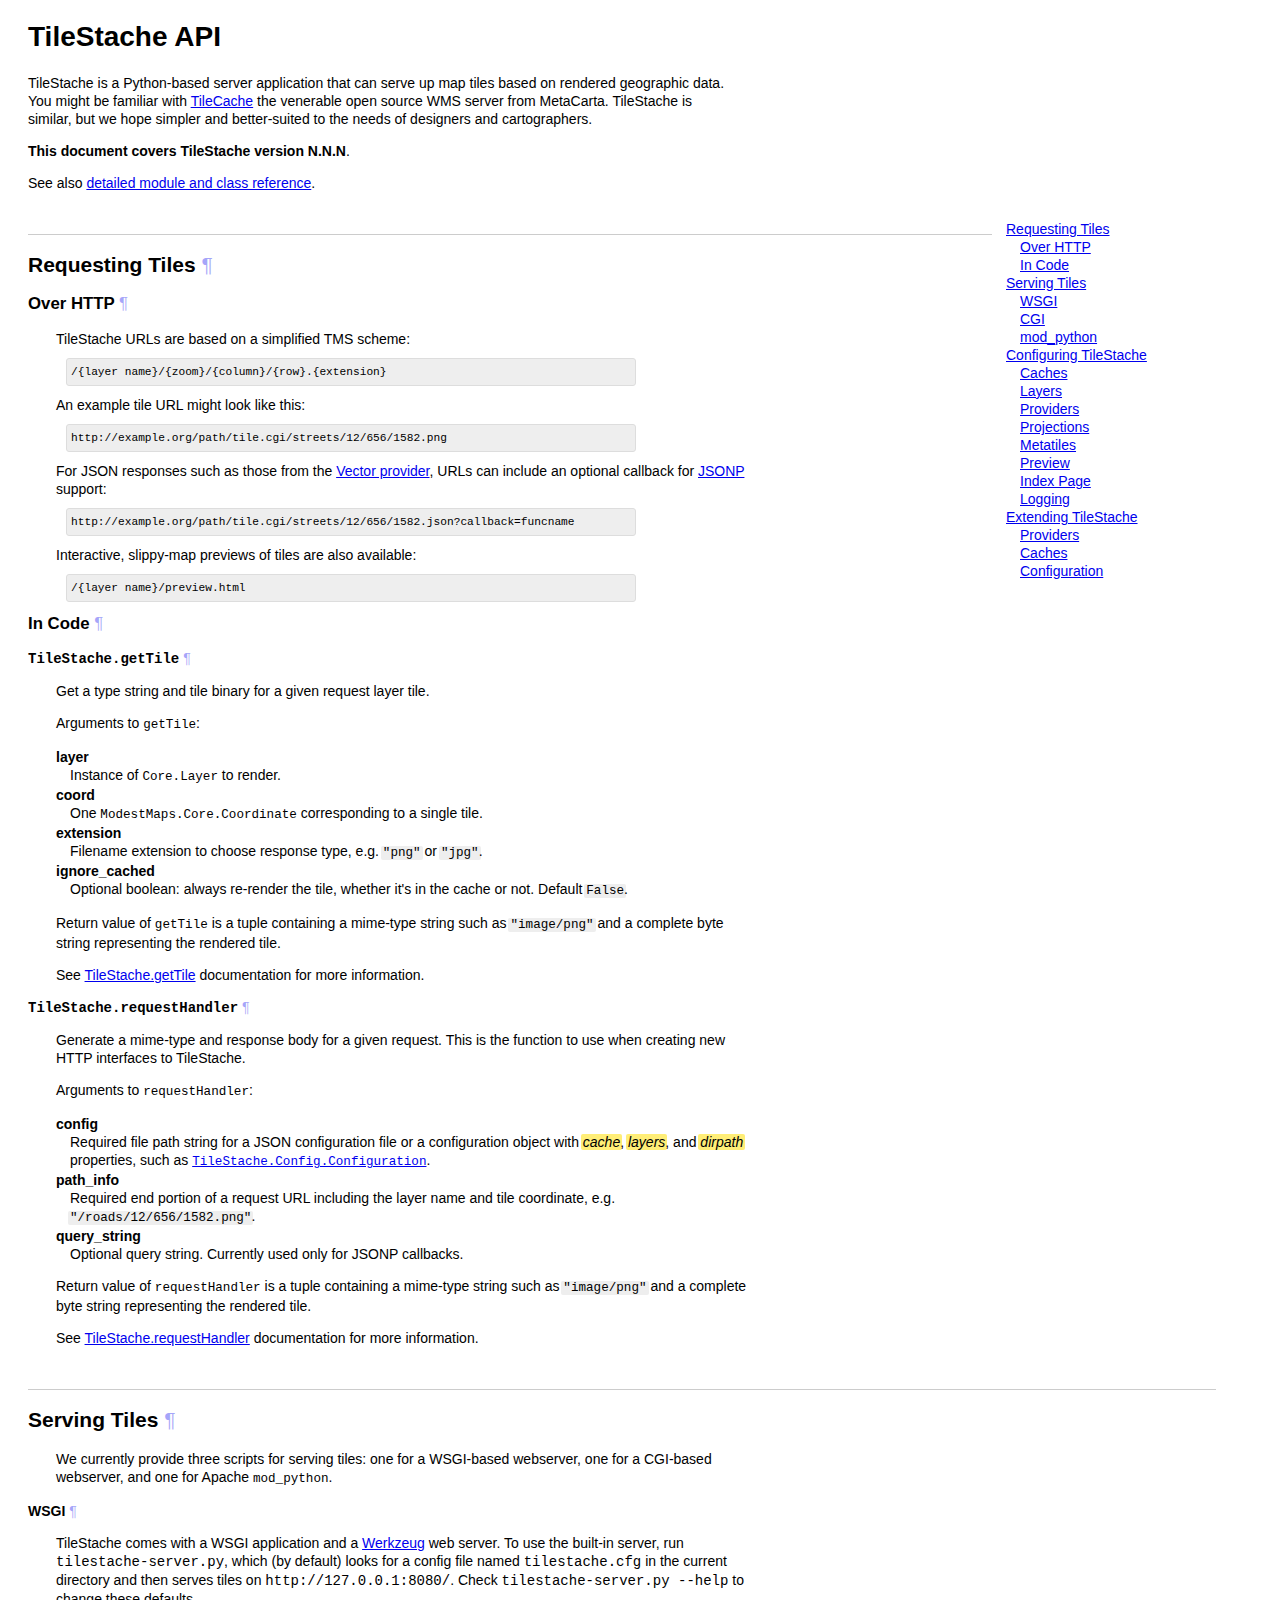
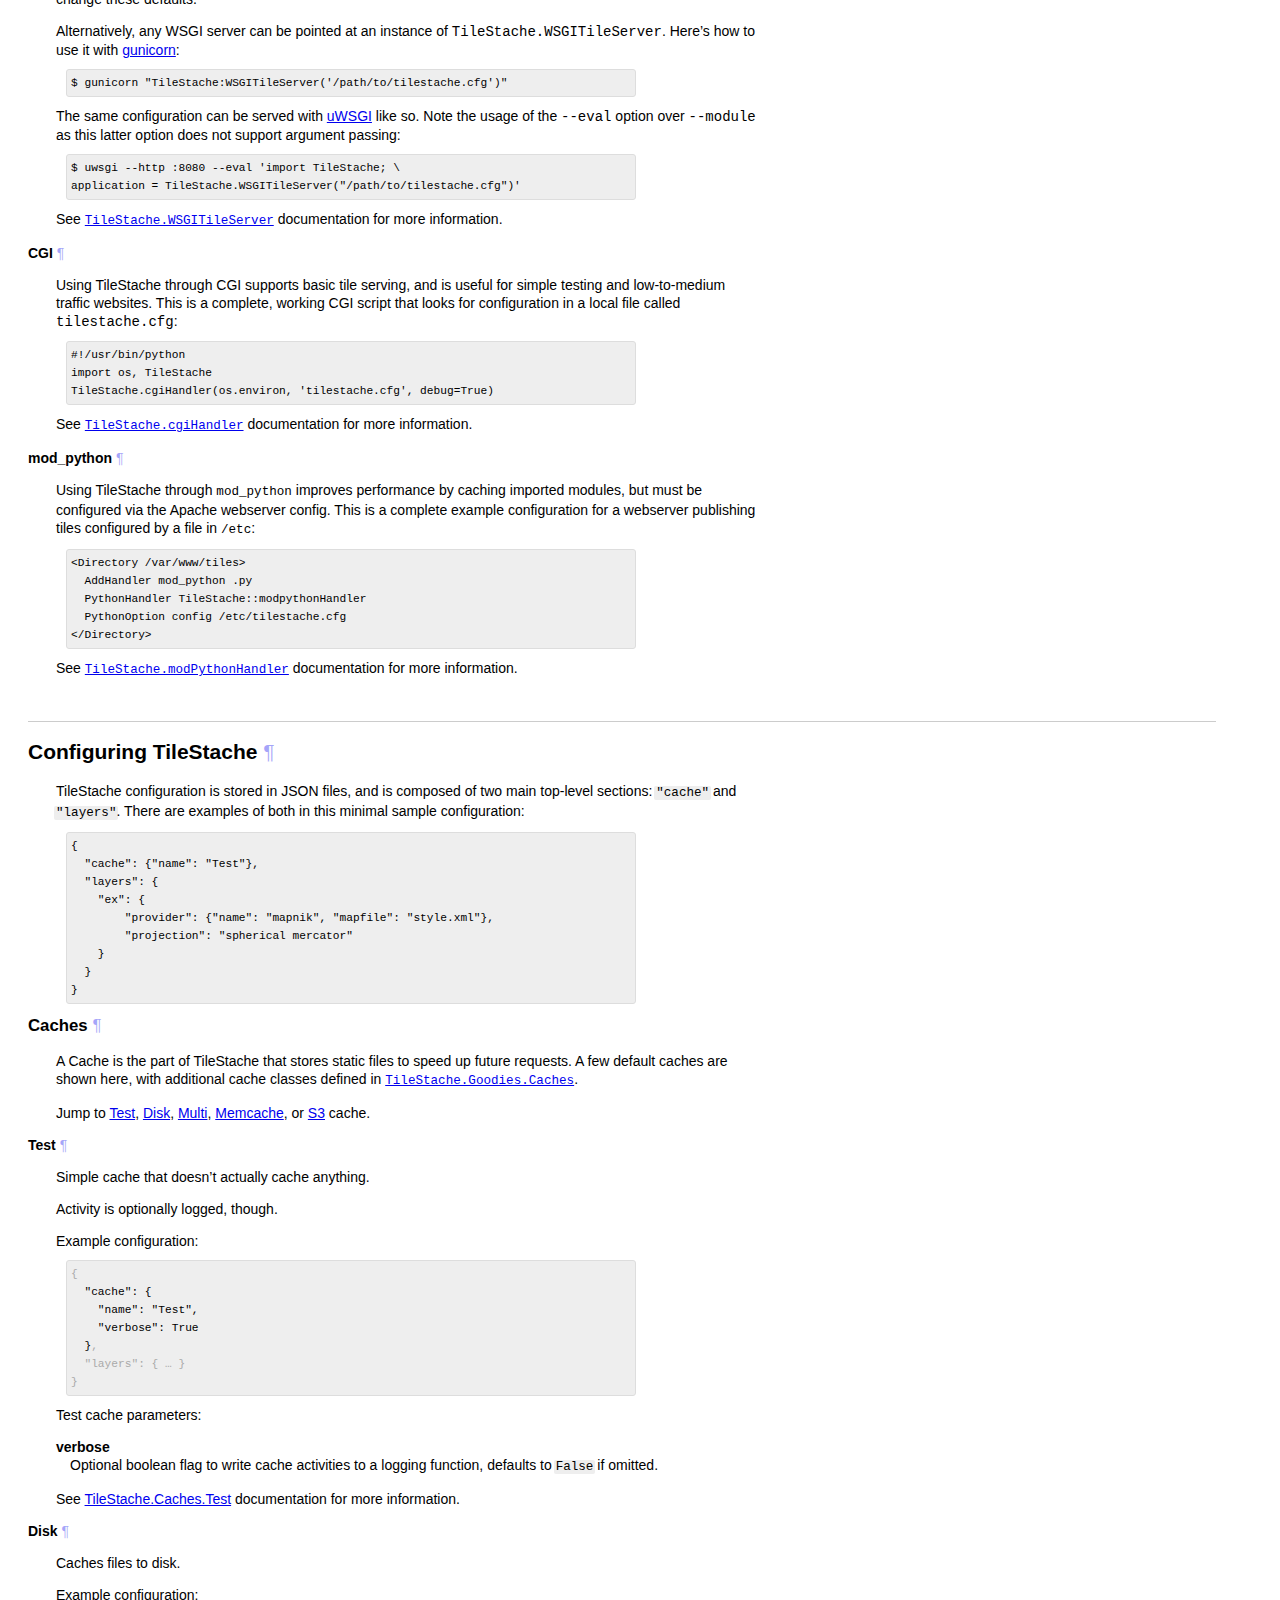
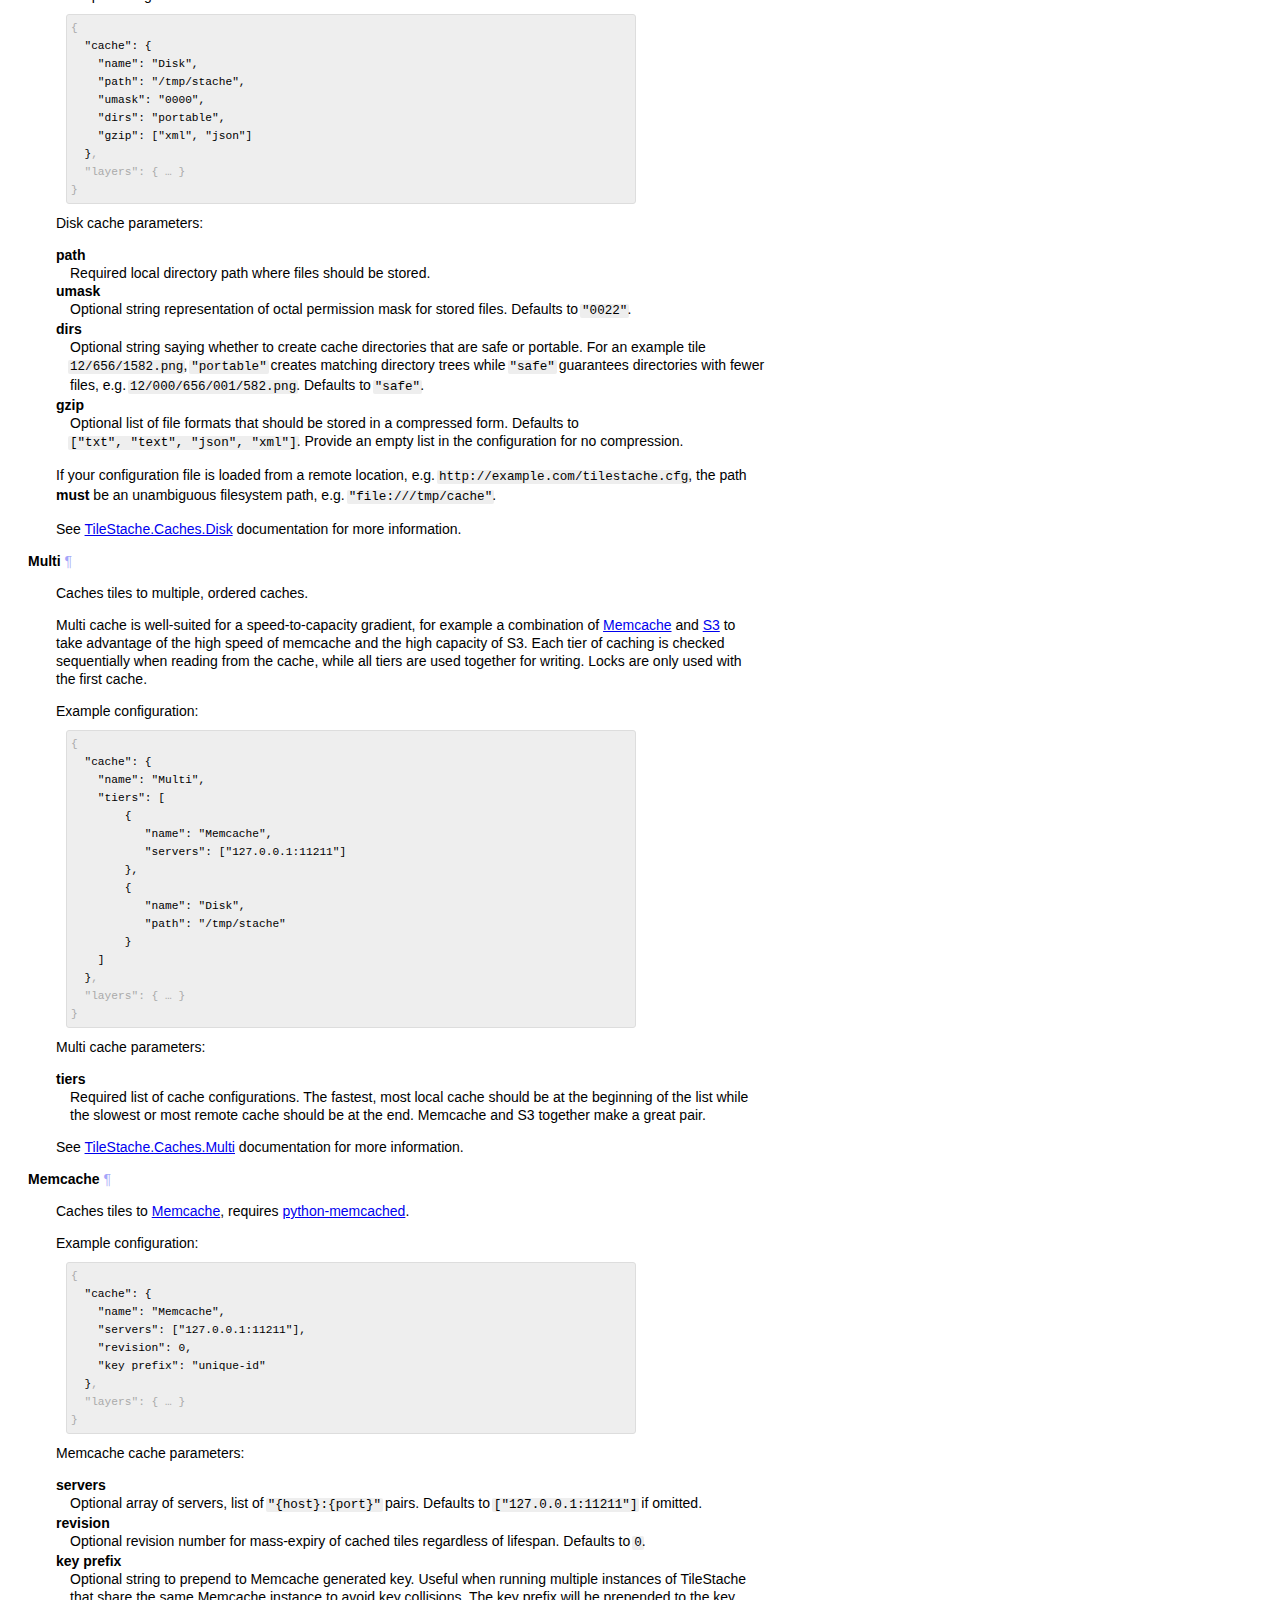
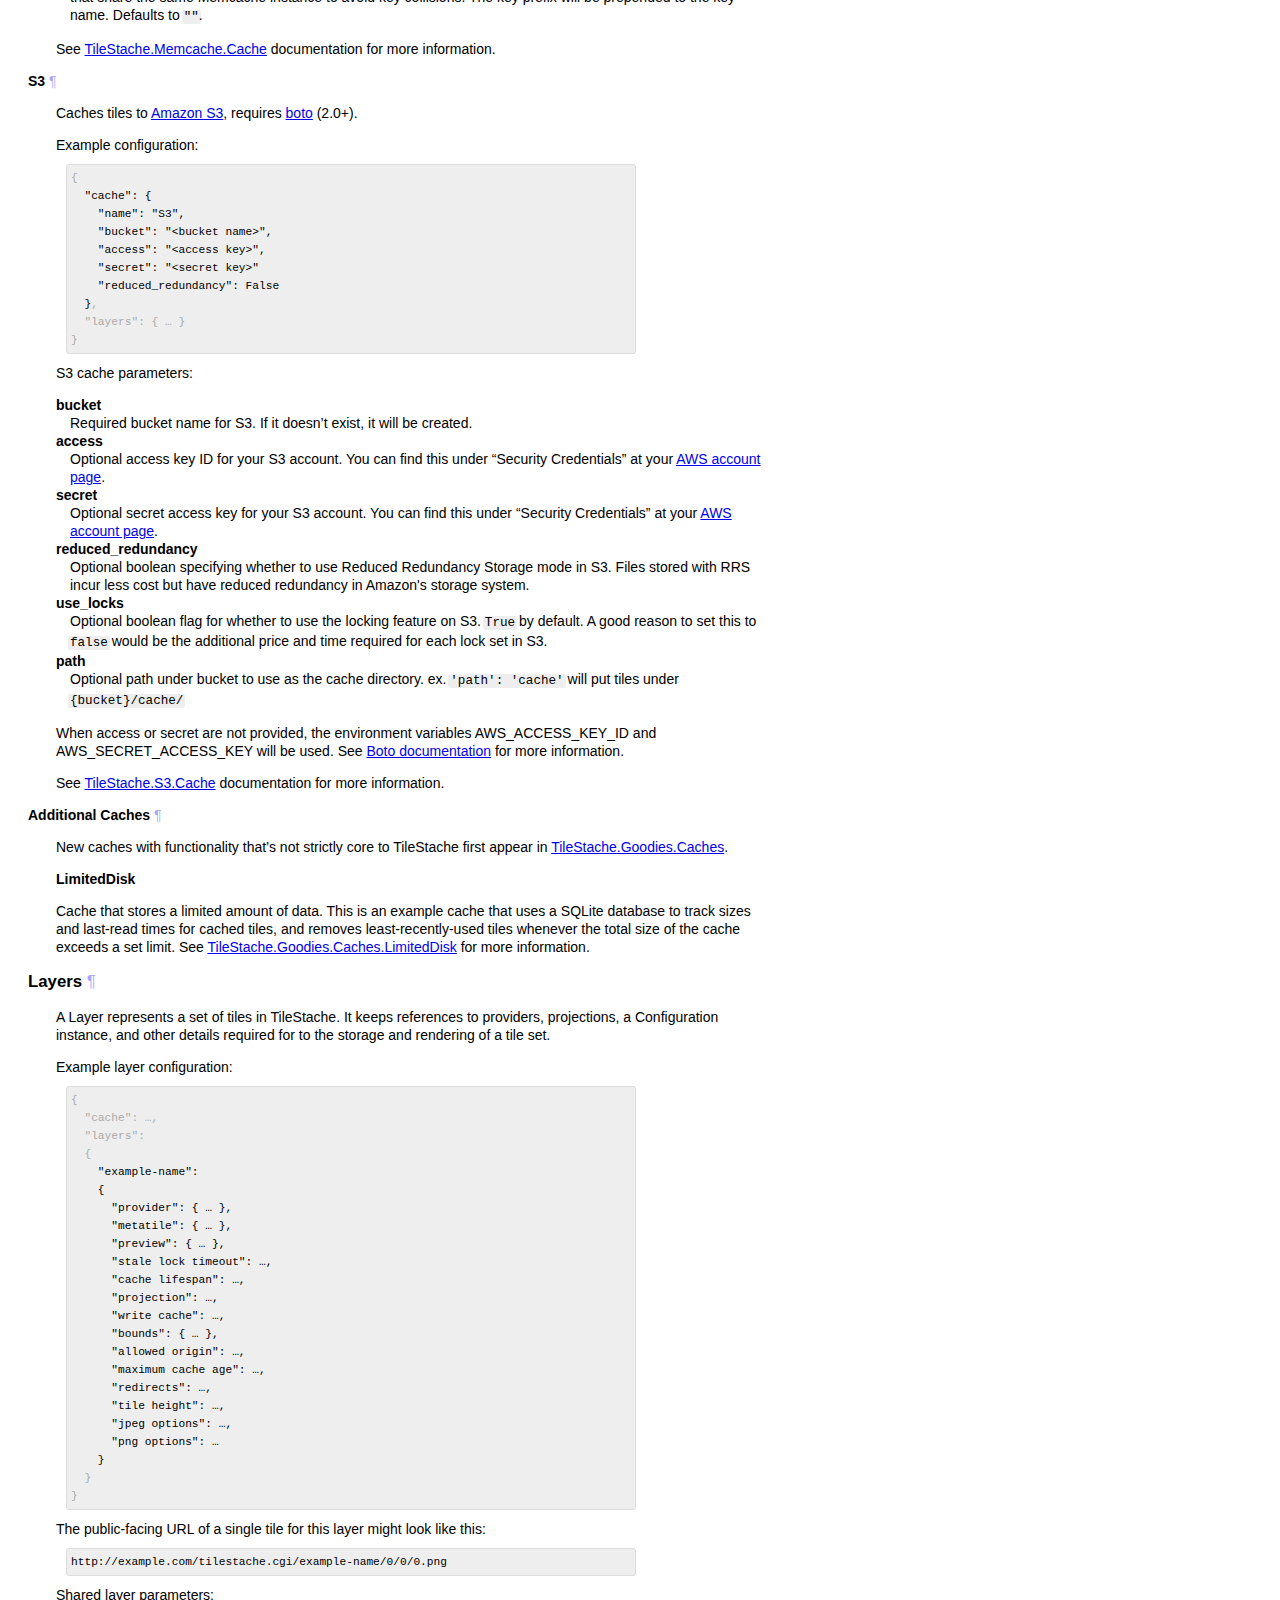
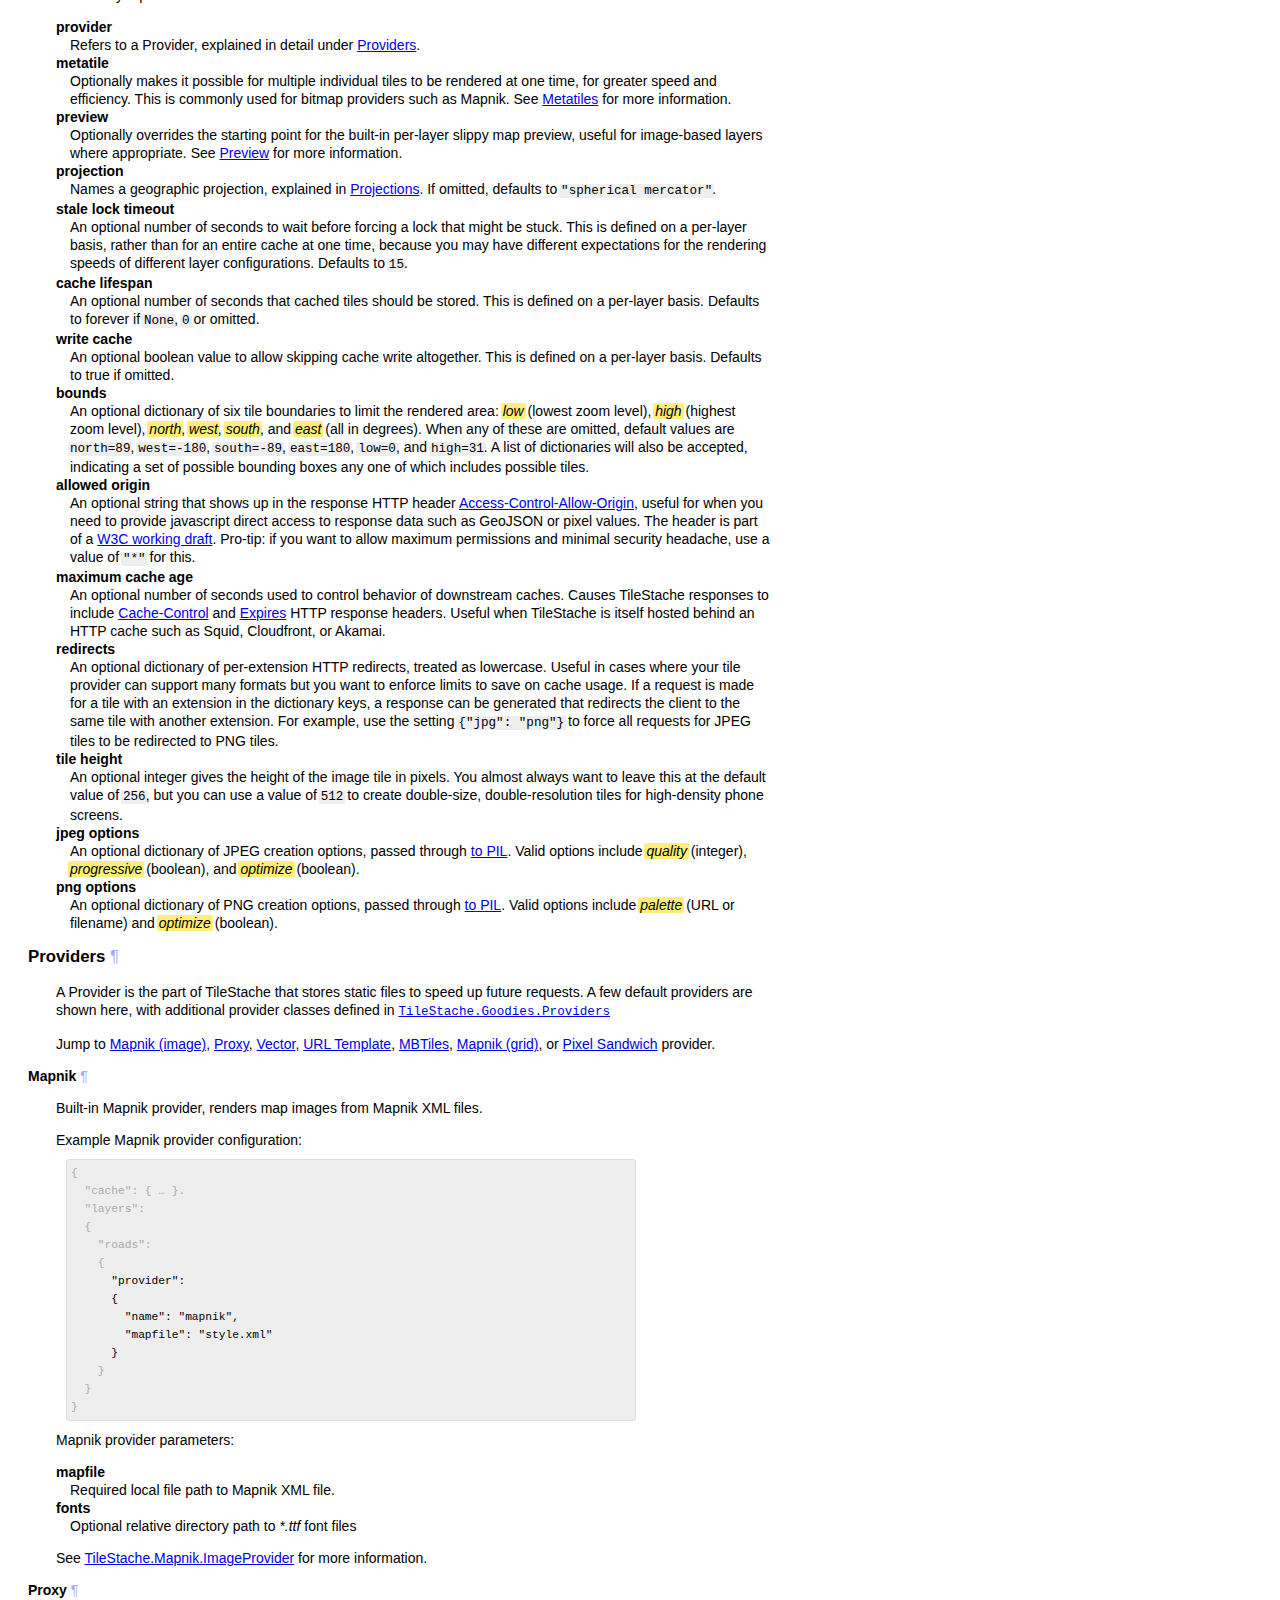
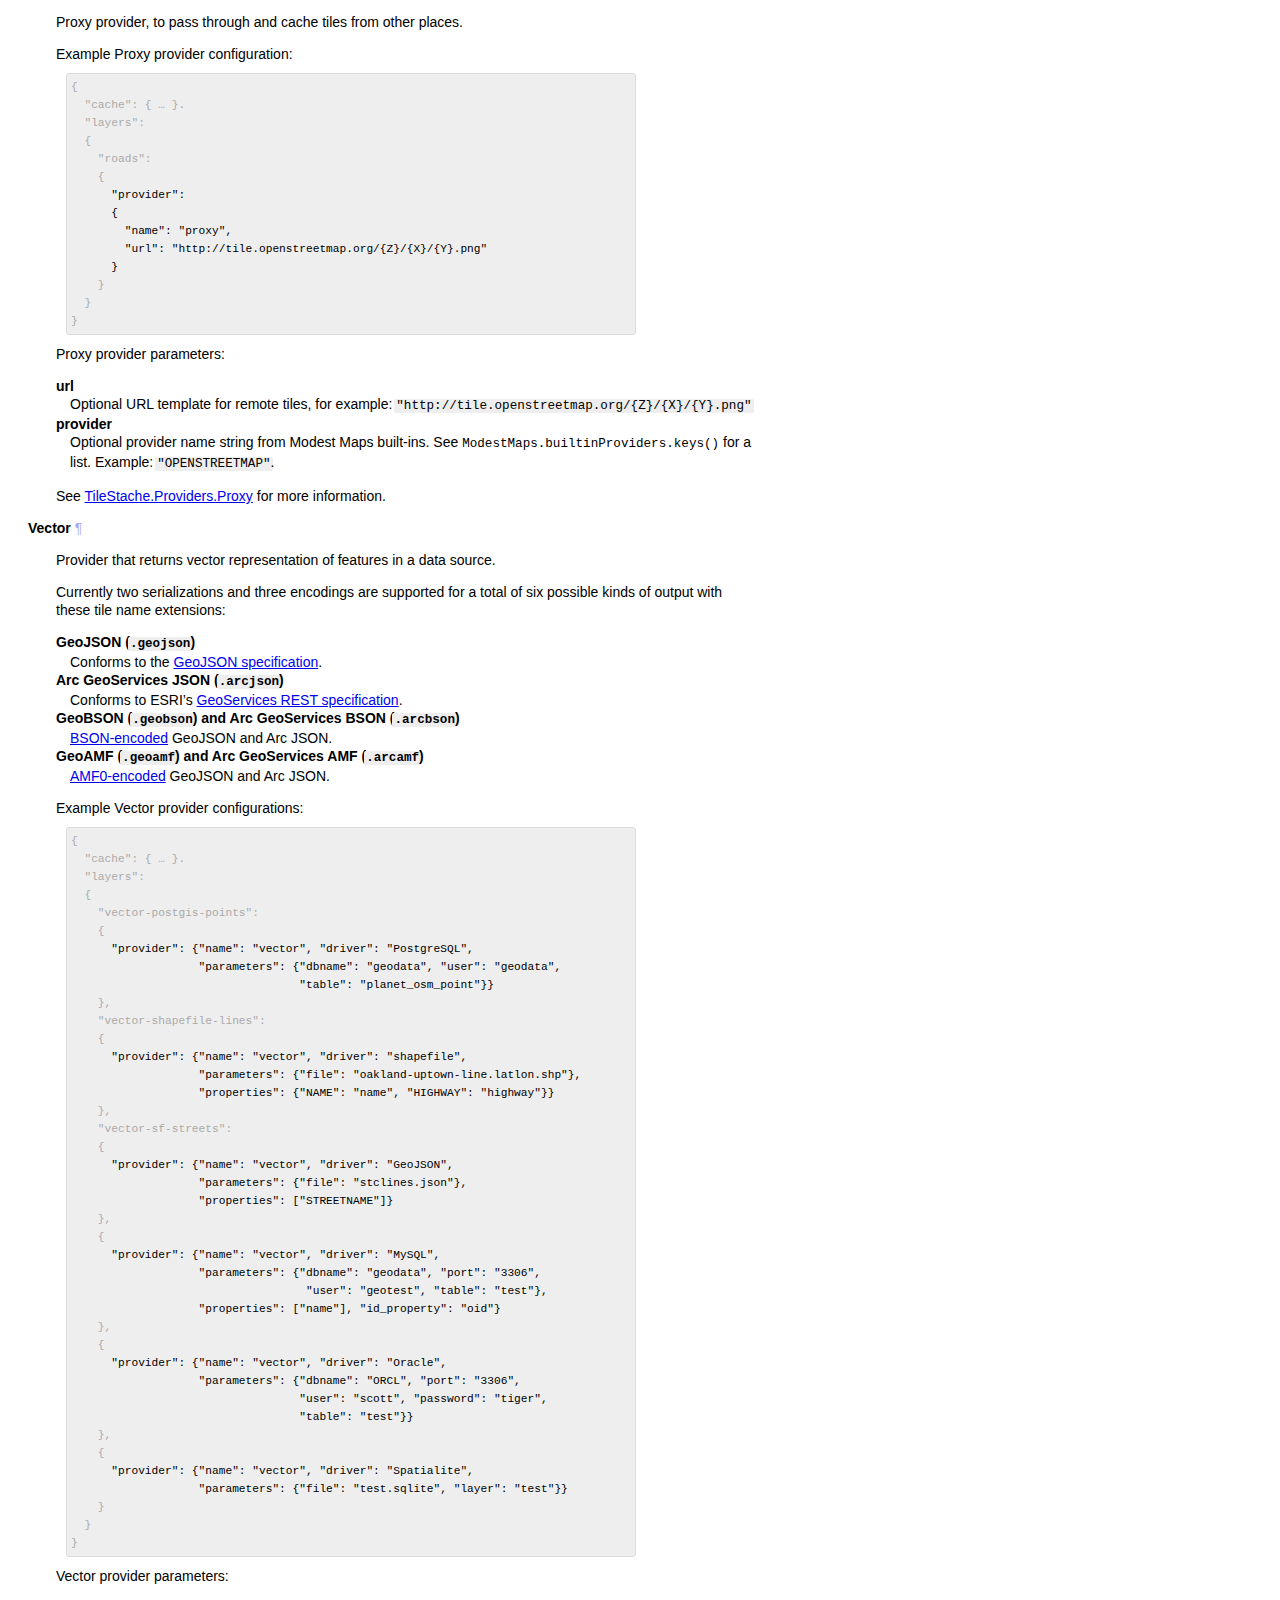
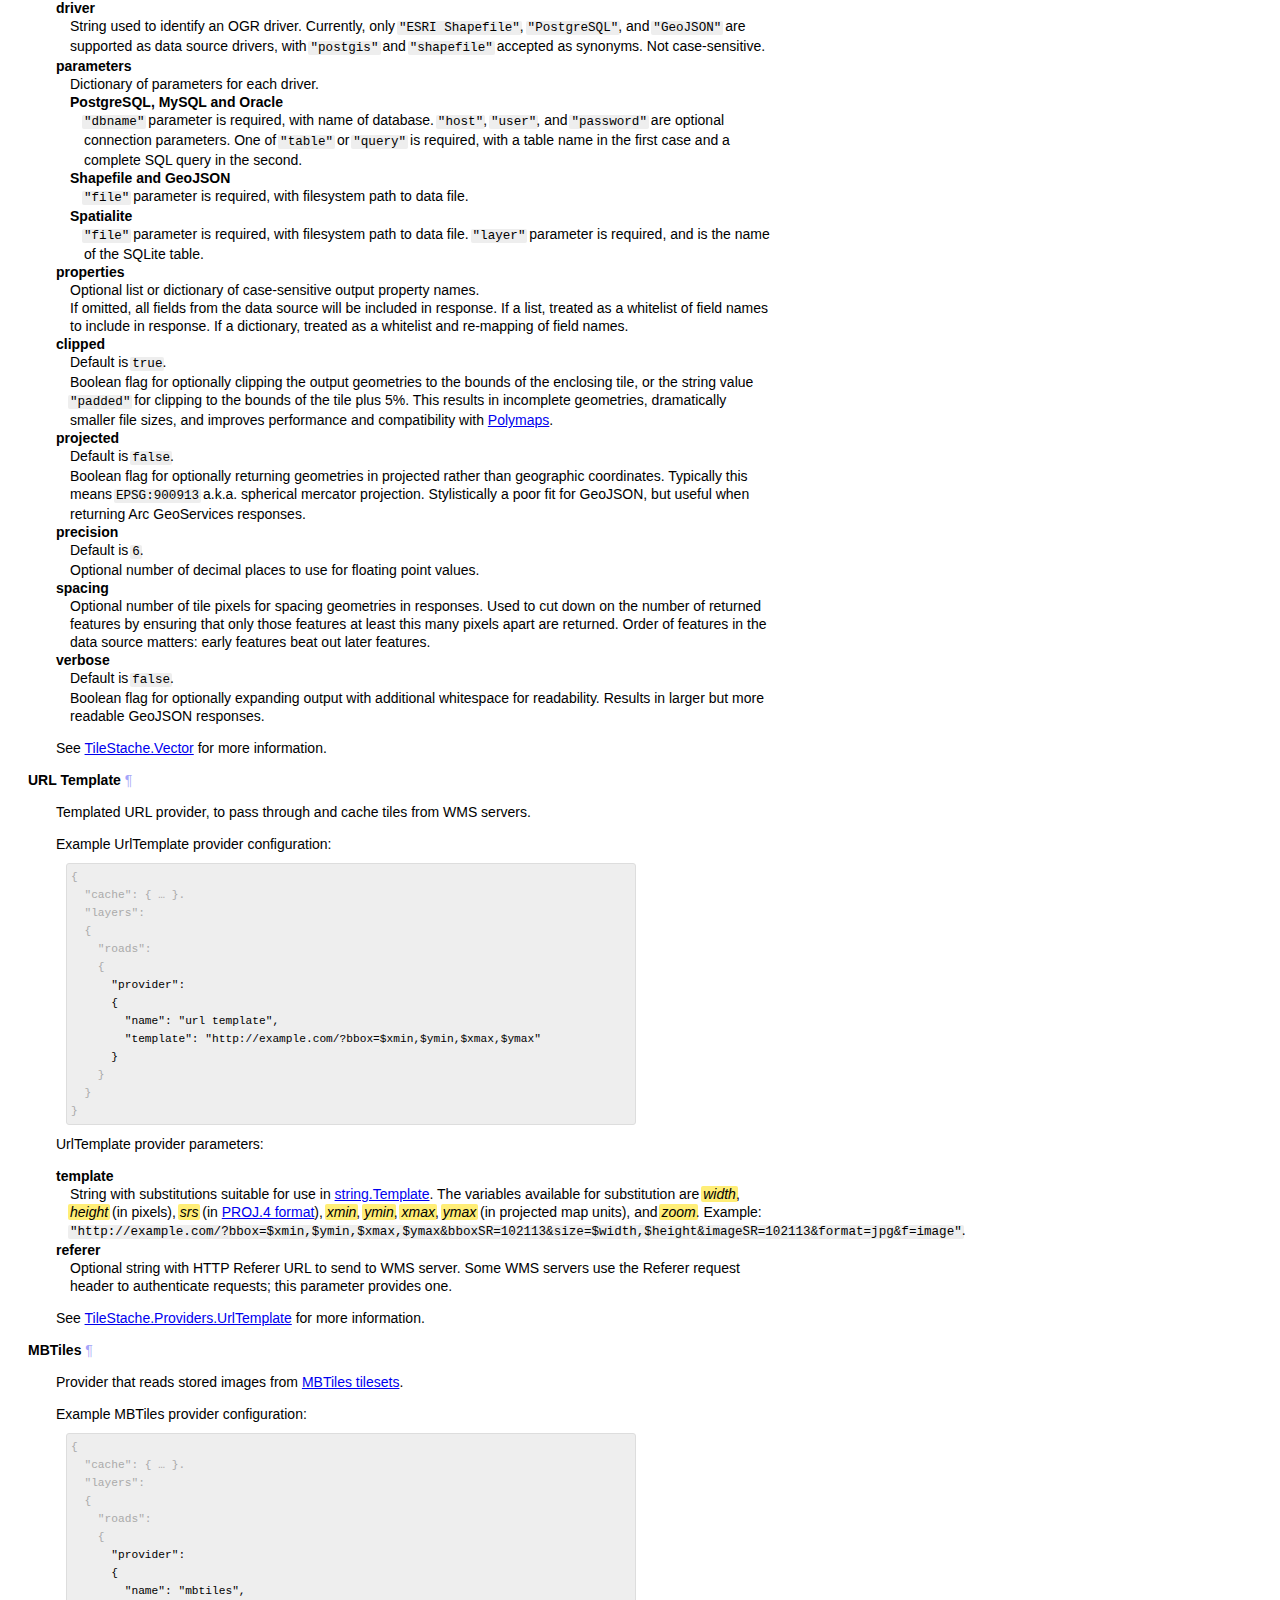
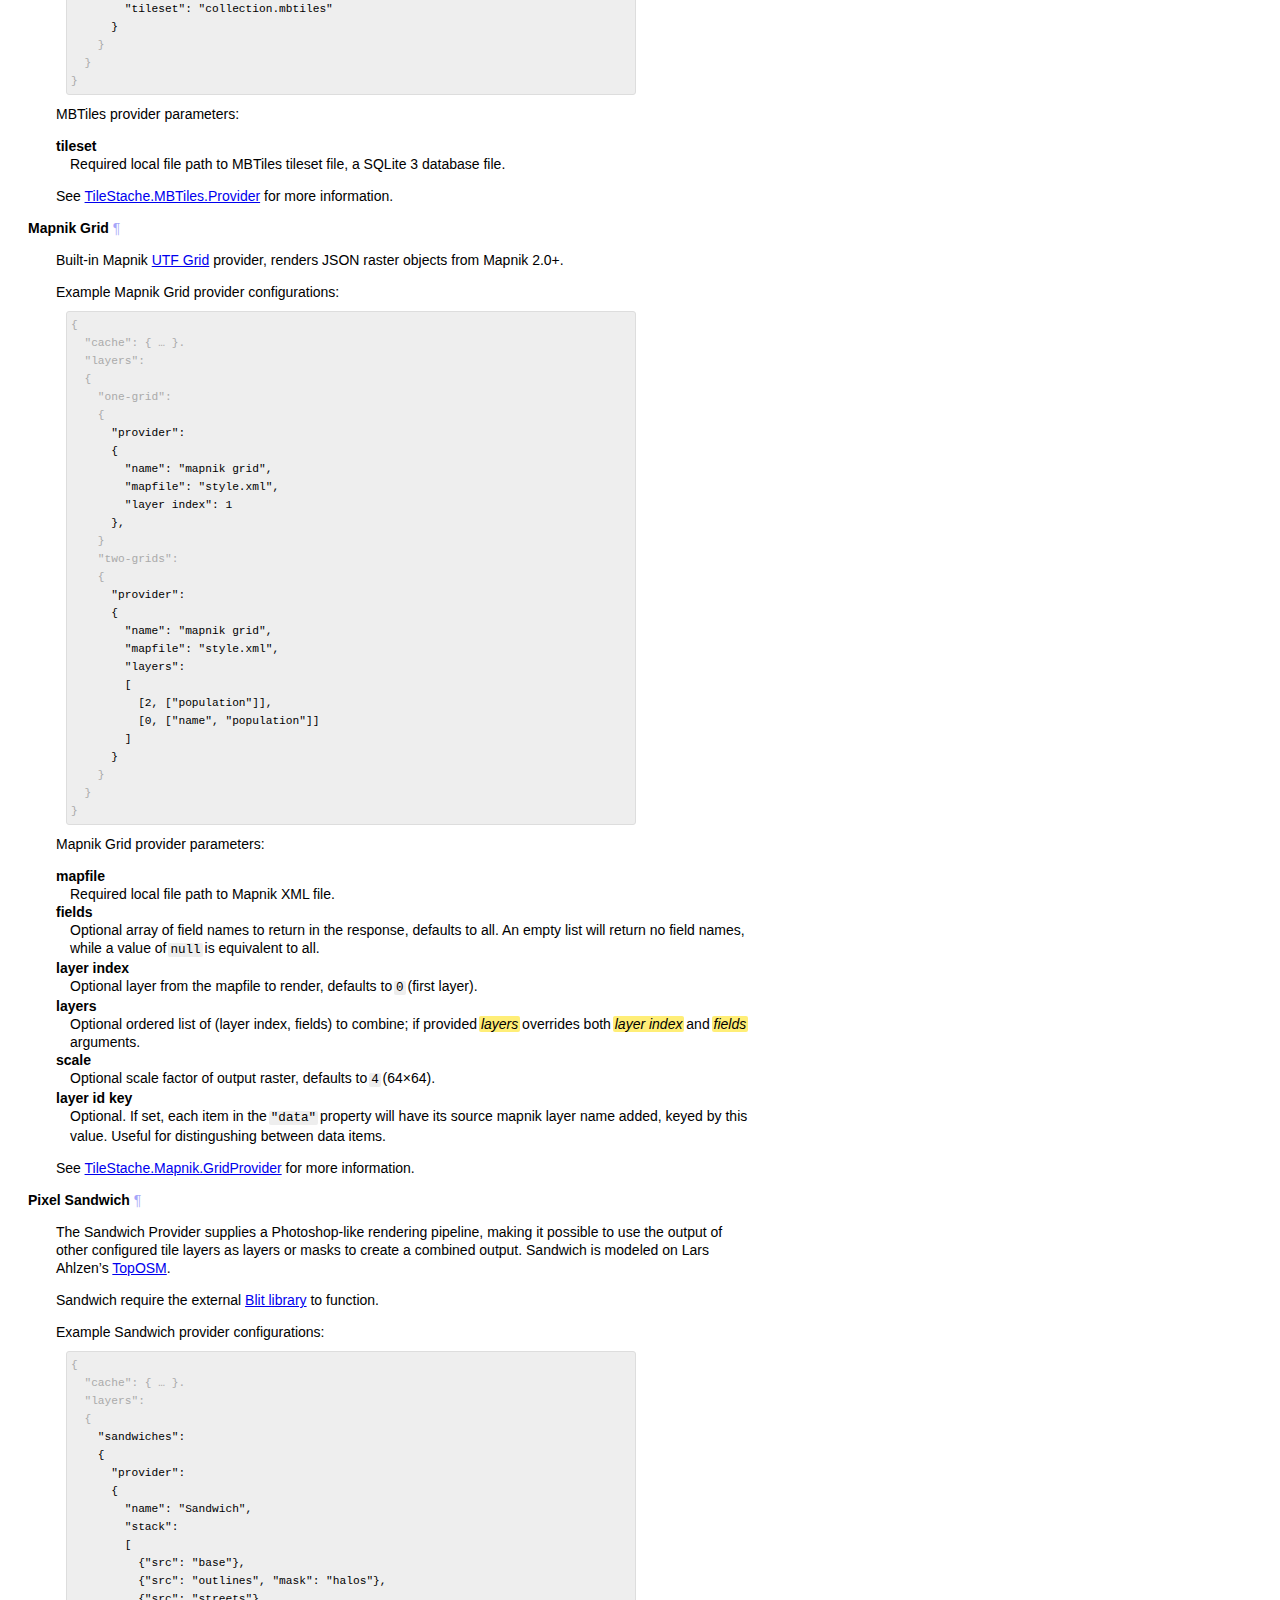
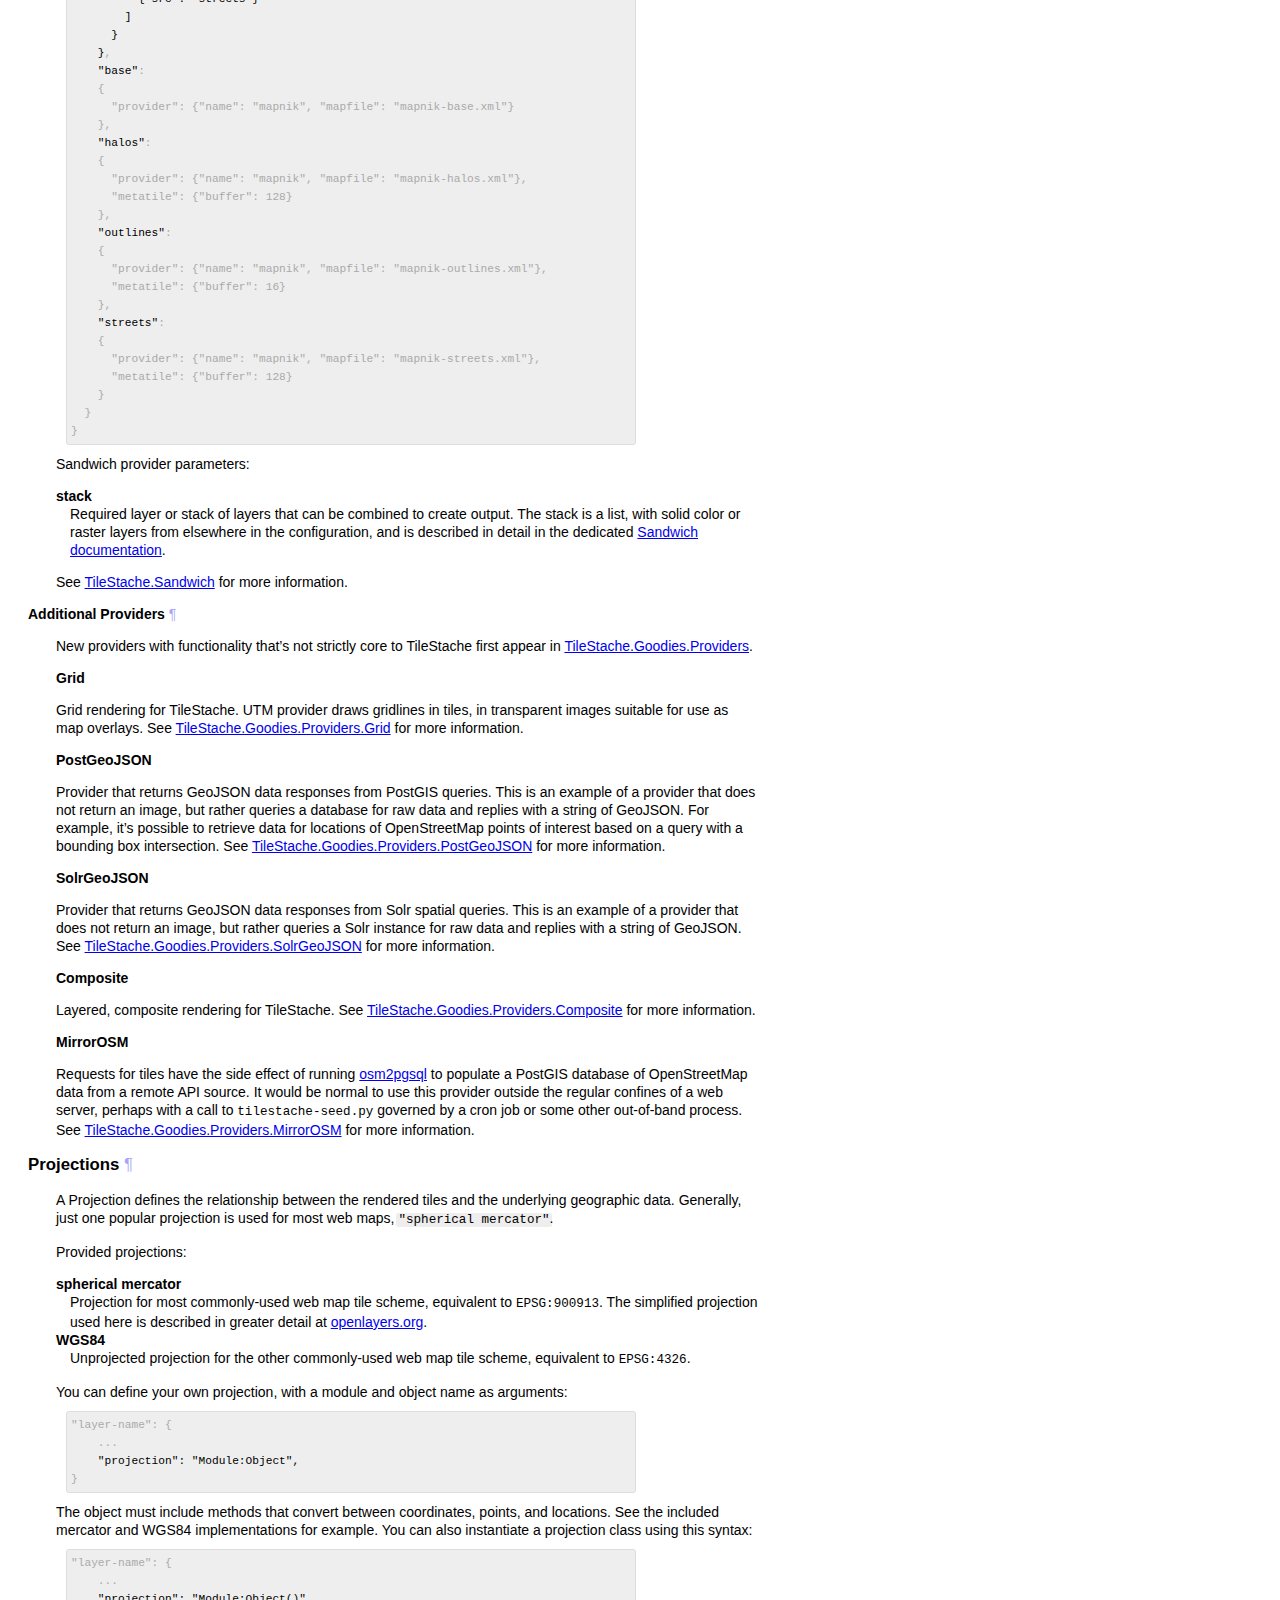
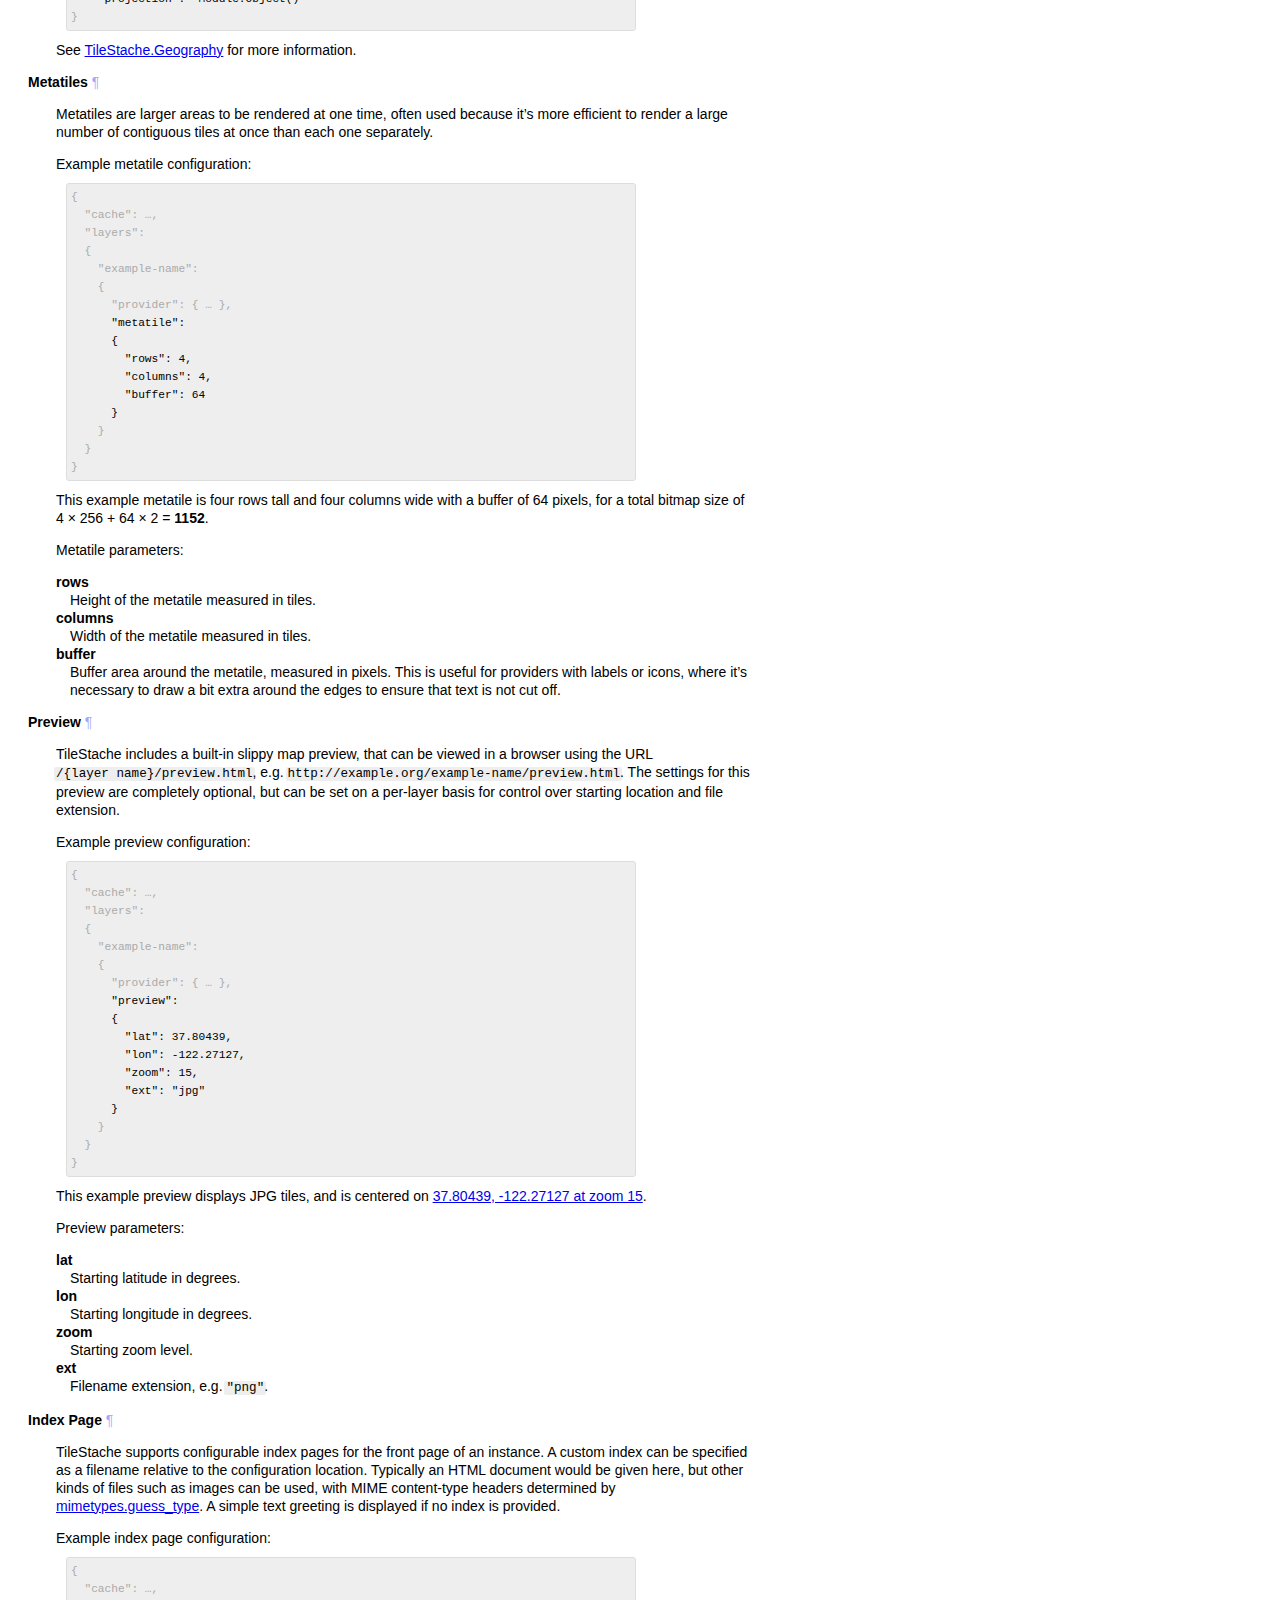
==== API.html @ 3bda7fdc "Merge remote branch 'upstream/master' into allow_s3_r3" ====
<!DOCTYPE html>
<html lang="en">
<head>
    <title>TileStache API</title>
    <meta http-equiv="content-type" content="text/html; charset=utf-8">
    <style type="text/css" title="text/css">
    <!--

    body
    {
        font-family: Arial, Helvetica, sans-serif;
        font-size: 14px;
        line-height: 18px;
        color: black;
    }
    
    h2 { font-size: 1.5em; }
    h3 { font-size: 1.2em; }
    h4, h5 { font-size: 1em; }
    
    pre, p samp, dl samp, p code, dl code
    {
        font-family: Monaco, monospace;
        font-size: 0.9em;
    }

    pre { font-size: 0.8em; }
    
    body { margin-left: 56px; margin-bottom: 4em; }
    #intro { margin-left: -28px; }
    h1, h2, h3, h4 { margin: 1em 56px 1em -28px; }
    h5 { margin: 1em 0; }
    dd, li { margin-left: 14px; }
    ul { padding-left: 0; list-style-type: none; }
    #index { float: right; width: 20em; padding-bottom: 2em; }
    
    h2 { margin-top: 2em; border-top: 1px solid #ccc; padding-top: 1em;}

    body, #index { background-color: white; }
    pre .bg { color: #aaa; }

    p, dd, pre { width: 50em; }

    var, samp, code { white-space: nowrap; }
    samp, pre { background-color: #eee; }
    dt { display: inline; font-weight: bold; }
    var { background-color: #fe7; }

    dd dl { margin: 0; }

    samp, pre, var { padding: 0 2px; margin: 0 -2px; border-radius: 2px; }
    pre { margin: -4px 10px; padding: 4px; border: 1px solid #ddd; border-radius: 3px; }
    
    a.permalink
    {
        font-weight: normal;
        text-decoration: none;
        opacity: 0.35;
    }

    -->
    </style>
</head>
<body>

<h1>TileStache API</h1>

<div id="intro">

    <p>
    TileStache is a Python-based server application that can serve up map tiles
    based on rendered geographic data. You might be familiar with
    <a href="http://tilecache.org">TileCache</a> the venerable open source WMS
    server from MetaCarta. TileStache is similar, but we hope simpler and
    better-suited to the needs of designers and cartographers.
    </p>

    <p>
    <strong>This document covers TileStache version N.N.N</strong>.
    </p>

    <p>
    See also <a href="http://tilestache.org/doc/TileStache.html">detailed module and class reference</a>.
    </p>

</div>

<ul id="index">
  <li>
    <a href="#requesting-tiles">Requesting Tiles</a>
    <ul>
      <li><a href="#over-http">Over HTTP</a></li>
      <li>
        <a href="#in-code">In Code</a>
<!-- 
        <ul>
          <li><a href="#tilestache-gettile"><code>TileStache.getTile</code></a></li>
          <li><a href="#tilestache-requesthandler"><code>TileStache.requestHandler</code></a></li>
        </ul>
 -->
      </li>
    </ul>
  </li>
  <li>
    <a href="#serving-tiles">Serving Tiles</a>
    <ul>
      <li><a href="#wsgi">WSGI</a></li>
      <li><a href="#cgi">CGI</a></li>
      <li><a href="#mod-python">mod_python</a></li>
    </ul>
  </li>
  <li>
    <a href="#configuring-tilestache">Configuring TileStache</a>
    <ul>
      <li>
        <a href="#caches">Caches</a>
<!-- 
        <ul>
          <li><a href="#test-cache">Test</a></li>
          <li><a href="#disk-cache">Disk</a></li>
          <li><a href="#multi-cache">Multi</a></li>
          <li><a href="#memcache-cache">Memcache</a></li>
          <li><a href="#s3-cache">S3</a></li>
        </ul>
 -->
      </li>
      <li><a href="#layers">Layers</a></li>
      <li>
        <a href="#providers">Providers</a>
<!-- 
        <ul>
          <li><a href="#mapnik-provider">Mapnik</a></li>
          <li><a href="#proxy-provider">Proxy</a></li>
          <li><a href="#url-template-provider">URL Template</a></li>
          <li><a href="#mbtiles-provider">MBTiles</a></li>
          <li><a href="#mapnik-grid-provider">Mapnik Grid</a></li>
          <li><a href="#sandwich-provider">Pixel Sandwich</a></li>
        </ul>
 -->
      </li>
      <li><a href="#projections">Projections</a></li>
      <li><a href="#metatiles">Metatiles</a></li>
      <li><a href="#preview">Preview</a></li>
      <li><a href="#index-page">Index Page</a></li>
      <li><a href="#logging">Logging</a></li>
    </ul>
  </li>
  <li>
    <a href="#extending-tilestache">Extending TileStache</a>
    <ul>
      <li>
        <a href="#custom-providers">Providers</a>
<!-- 
        <ul>
          <li><a href="#provider-rendertile"><code>provider.renderTile</code></a></li>
          <li><a href="#provider-renderarea"><code>provider.renderArea</code></a></li>
          <li><a href="#provider-gettypebyextension"><code>provider.getTypeByExtension</code></a></li>
        </ul>
 -->
      </li>
      <li><a href="#custom-caches">Caches</a></li>
      <li><a href="#custom-configuration">Configuration</a></li>
    </ul>
  </li>
</ul>

<h2><a id="requesting-tiles" name="requesting-tiles">Requesting Tiles</a> <a href="#requesting-tiles" class="permalink">¶</a></h2>

<h3><a id="over-http" name="over-http">Over HTTP</a> <a href="#over-http" class="permalink">¶</a></h3>

<p>
TileStache URLs are based on a simplified TMS scheme:
</p>

<pre>
/{layer name}/{zoom}/{column}/{row}.{extension}
</pre>

<p>
An example tile URL might look like this:
</p>

<pre>
http://example.org/path/tile.cgi/streets/12/656/1582.png
</pre>

<p>
For JSON responses such as those from the <a href="#vector-provider">Vector provider</a>, URLs
can include an optional callback for <a href="http://en.wikipedia.org/wiki/JSONP">JSONP</a> support:
</p>

<pre>
http://example.org/path/tile.cgi/streets/12/656/1582.json?callback=funcname
</pre>

<p>
Interactive, slippy-map previews of tiles are also available:
</p>

<pre>
/{layer name}/preview.html
</pre>

<h3><a id="in-code" name="in-code">In Code</a> <a href="#in-code" class="permalink">¶</a></h3>

<h4><a id="tilestache-gettile" name="tilestache-gettile"><code>TileStache.getTile</code></a> <a href="#tilestache-gettile" class="permalink">¶</a></h4>

<p>
Get a type string and tile binary for a given request layer tile.
</p>
 
<p>
Arguments to <code>getTile</code>:
</p>

<dl>
    <dt>layer</dt>
    <dd>
    Instance of <code>Core.Layer</code> to render.
    </dd>

    <dt>coord</dt>
    <dd>
    One <code>ModestMaps.Core.Coordinate</code> corresponding to a single tile.
    </dd>

    <dt>extension</dt>
    <dd>
    Filename extension to choose response type, e.g. <samp>"png"</samp> or
    <samp>"jpg"</samp>.
    </dd>

    <dt>ignore_cached</dt>
    <dd>
    Optional boolean: always re-render the tile, whether it's in the cache or
    not. Default <samp>False</samp>.
    </dd>
</dl>
 
<p>
Return value of <code>getTile</code> is a tuple containing a mime-type string
such as <samp>"image/png"</samp> and a complete byte string representing the
rendered tile.
</p>

<p>
See
<a href="http://tilestache.org/doc/TileStache.html#-getTile">TileStache.getTile</a>
documentation for more information.
</p>

<h4><a id="tilestache-requesthandler" name="tilestache-requesthandler"><code>TileStache.requestHandler</code></a> <a href="#tilestache-requesthandler" class="permalink">¶</a></h4>

<p>
Generate a mime-type and response body for a given request. This is the function
to use when creating new HTTP interfaces to TileStache.
</p>
 
<p>
Arguments to <code>requestHandler</code>:
</p>

<dl>
    <dt>config</dt>
    <dd>
    Required file path string for a JSON configuration file or a configuration
    object with <var>cache</var>, <var>layers</var>, and <var>dirpath</var>
    properties, such as
    <a href="http://tilestache.org/doc/TileStache.Config.html#Configuration"><code>TileStache.Config.Configuration</code></a>.
    </dd>

    <dt>path_info</dt>
    <dd>
    Required end portion of a request URL including the layer name and tile
    coordinate, e.g. <samp>"/roads/12/656/1582.png"</samp>.
    </dd>

    <dt>query_string</dt>
    <dd>
    Optional query string. Currently used only for JSONP callbacks.
    </dd>
</dl>
 
<p>
Return value of <code>requestHandler</code> is a tuple containing a mime-type string
such as <samp>"image/png"</samp> and a complete byte string representing the
rendered tile.
</p>

<p>
See
<a href="http://tilestache.org/doc/TileStache.html#-requestHandler">TileStache.requestHandler</a>
documentation for more information.
</p>

<h2><a id="serving-tiles" name="serving-tiles">Serving Tiles</a> <a href="#serving-tiles" class="permalink">¶</a></h2>

<p>
We currently provide three scripts for serving tiles: one for a WSGI-based
webserver, one for a CGI-based webserver, and one for Apache <code>mod_python</code>.
</p>

<h4><a id="wsgi" name="wsgi">WSGI</a> <a href="#wsgi" class="permalink">¶</a></h4>

<p>
TileStache comes with a WSGI application and a 
<a href="http://werkzeug.pocoo.org/">Werkzeug</a> web server. To use the
built-in server, run <tt>tilestache-server.py</tt>,
which (by default) looks for a config file named <tt>tilestache.cfg</tt>
in the current directory and then serves tiles on
<tt>http://127.0.0.1:8080/</tt>. Check <tt>tilestache-server.py --help</tt>
to change these defaults.
</p>

<p>Alternatively, any WSGI server can be pointed at an instance of
<tt>TileStache.WSGITileServer</tt>. Here’s how to use it with
<a href="http://gunicorn.org/">gunicorn</a>:
</p>

<pre>
$ gunicorn "TileStache:WSGITileServer('/path/to/tilestache.cfg')"
</pre>

<p>The same configuration can be served with <a
 href="http://projects.unbit.it/uwsgi/">uWSGI</a> like so. Note the
usage of the <tt>--eval</tt> option over <tt>--module</tt> as this latter
option does not support argument passing:

<pre>
$ uwsgi --http :8080 --eval 'import TileStache; \
application = TileStache.WSGITileServer("/path/to/tilestache.cfg")'
</pre>

<p>
See
<a href="http://tilestache.org/doc/TileStache.html#WSGITileServer"><code>TileStache.WSGITileServer</code></a>
documentation for more information.
</p>

<h4><a id="cgi" name="cgi">CGI</a> <a href="#cgi" class="permalink">¶</a></h4>

<p>
Using TileStache through CGI supports basic tile serving, and is useful for
simple testing and low-to-medium traffic websites. This is a complete, working
CGI script that looks for configuration in a local file called
<tt>tilestache.cfg</tt>:
</p>

<pre>
#!/usr/bin/python
import os, TileStache
TileStache.cgiHandler(os.environ, 'tilestache.cfg', debug=True)
</pre>

<p>
See
<a href="http://tilestache.org/doc/TileStache.html#-cgiHandler"><code>TileStache.cgiHandler</code></a>
documentation for more information.
</p>

<h4><a id="mod-python" name="mod-python">mod_python</a> <a href="#mod-python" class="permalink">¶</a></h4>

<p>
Using TileStache through <code>mod_python</code> improves performance by
caching imported modules, but must be configured via the Apache webserver
config. This is a complete example configuration for a webserver publishing
tiles configured by a file in <code>/etc</code>:
</p>

<pre>
&lt;Directory /var/www/tiles&gt;
  AddHandler mod_python .py
  PythonHandler TileStache::modpythonHandler
  PythonOption config /etc/tilestache.cfg
&lt;/Directory&gt;
</pre>

<p>
See
<a href="http://tilestache.org/doc/TileStache.html#-modPythonHandler"><code>TileStache.modPythonHandler</code></a>
documentation for more information.
</p>

<h2><a id="configuring-tilestache" name="configuring-tilestache">Configuring TileStache</a> <a href="#configuring-tilestache" class="permalink">¶</a></h2>

<p>
TileStache configuration is stored in JSON files, and is composed of two main
top-level sections: <samp>"cache"</samp> and <samp>"layers"</samp>. There are
examples of both in this minimal sample configuration:
</p>
 
<pre>
{
  "cache": {"name": "Test"},
  "layers": {
    "ex": {
        "provider": {"name": "mapnik", "mapfile": "style.xml"},
        "projection": "spherical mercator"
    } 
  }
}
</pre>

<h3><a id="caches" name="caches">Caches</a> <a href="#caches" class="permalink">¶</a></h3>

<p>
A Cache is the part of TileStache that stores static files to speed up future
requests. A few default caches are shown here, with additional cache classes
defined in
<a href="http://tilestache.org/doc/TileStache.Goodies.Caches.html"><code>TileStache.Goodies.Caches</code></a>.
</p>

<p>
Jump to <a href="#test-cache">Test</a>, <a href="#disk-cache">Disk</a>,
<a href="#multi-cache">Multi</a>, <a href="#memcache-cache">Memcache</a>,
or <a href="#s3-cache">S3</a> cache.
</p>

<h4><a id="test-cache" name="test-cache">Test</a> <a href="#test-cache" class="permalink">¶</a></h4>

<p>
Simple cache that doesn’t actually cache anything.
</p>
 
<p>
Activity is optionally logged, though.
</p>
 
<p>
Example configuration:
</p>

<pre>
<span class="bg">{</span>
  "cache": {
    "name": "Test",
    "verbose": True
  }<span class="bg">,
  "layers": { … }
}</span>
</pre>
 
<p>
Test cache parameters:
</p>

<dl>
    <dt>verbose</dt>
    <dd>
    Optional boolean flag to write cache activities to a logging function,
    defaults to <samp>False</samp> if omitted.
    </dd>
</dl>

<p>
See
<a href="http://tilestache.org/doc/TileStache.Caches.html#Test">TileStache.Caches.Test</a>
documentation for more information.
</p>

<h4><a id="disk-cache" name="disk-cache">Disk</a> <a href="#disk-cache" class="permalink">¶</a></h4>

<p>
Caches files to disk.
</p>
 
<p>
Example configuration:
</p>
 
<pre>
<span class="bg">{</span>
  "cache": {
    "name": "Disk",
    "path": "/tmp/stache",
    "umask": "0000",
    "dirs": "portable",
    "gzip": ["xml", "json"]
  }<span class="bg">,
  "layers": { … }
}</span>
</pre>
 
<p>
Disk cache parameters:
</p>

<dl>
    <dt>path</dt>
    <dd>
    Required local directory path where files should be stored.
    </dd>

    <dt>umask</dt>
    <dd>
    Optional string representation of octal permission mask for stored files.
    Defaults to <samp>"0022"</samp>.
    </dd>

    <dt>dirs</dt>
    <dd>
    Optional string saying whether to create cache directories that are safe or
    portable. For an example tile <samp>12/656/1582.png</samp>,
    <samp>"portable"</samp> creates matching directory trees while
    <samp>"safe"</samp> guarantees directories with fewer files, e.g.
    <samp>12/000/656/001/582.png</samp>. Defaults to <samp>"safe"</samp>.
    </dd>

    <dt>gzip</dt>
    <dd>
    Optional list of file formats that should be stored in a
    compressed form. Defaults to <samp>["txt", "text", "json", "xml"]</samp>.
    Provide an empty list in the configuration for no compression.
    </dd>
</dl>

<p>
If your configuration file is loaded from a remote location, e.g.
<samp>http://example.com/tilestache.cfg</samp>, the path <strong>must</strong>
be an unambiguous filesystem path, e.g. <samp>"file:///tmp/cache"</samp>.
</p>

<p>
See
<a href="http://tilestache.org/doc/TileStache.Caches.html#Disk">TileStache.Caches.Disk</a>
documentation for more information.
</p>

<h4><a id="multi-cache" name="multi-cache">Multi</a> <a href="#multi-cache" class="permalink">¶</a></h4>

<p>
Caches tiles to multiple, ordered caches.
</p>
 
<p>
Multi cache is well-suited for a speed-to-capacity gradient, for example a
combination of <a href="#memcache-cache">Memcache</a> and <a href="#s3-cache">S3</a>
to take advantage of the high speed of memcache and the high capacity of S3.
Each tier of caching is checked sequentially when reading from the cache, while
all tiers are used together for writing. Locks are only used with the first cache.
</p>
 
<p>
Example configuration:
</p>
 
<pre>
<span class="bg">{</span>
  "cache": {
    "name": "Multi",
    "tiers": [
        {
           "name": "Memcache",
           "servers": ["127.0.0.1:11211"]
        },
        {
           "name": "Disk",
           "path": "/tmp/stache"
        }
    ]
  }<span class="bg">,
  "layers": { … }
}</span>
</pre>
 
<p>
Multi cache parameters:
</p>

<dl>
    <dt>tiers</dt>
    <dd>
    Required list of cache configurations. The fastest, most local cache should
    be at the beginning of the list while the slowest or most remote cache
    should be at the end. Memcache and S3 together make a great pair.
    </dd>
</dl>

<p>
See
<a href="http://tilestache.org/doc/TileStache.Caches.html#Multi">TileStache.Caches.Multi</a>
documentation for more information.
</p>

<h4><a id="memcache-cache" name="memcache-cache">Memcache</a> <a href="#memcache-cache" class="permalink">¶</a></h4>

<p>
Caches tiles to <a href="http://memcached.org/">Memcache</a>,
requires <a href="http://www.tummy.com/Community/software/python-memcached/">python-memcached</a>.
</p>
 
<p>
Example configuration:
</p>
 
<pre>
<span class="bg">{</span>
  "cache": {
    "name": "Memcache",
    "servers": ["127.0.0.1:11211"],
    "revision": 0,
    "key prefix": "unique-id"
  }<span class="bg">,
  "layers": { … }
}</span>
</pre>
 
<p>
Memcache cache parameters:
</p>

<dl>
    <dt>servers</dt>
    <dd>
    Optional array of servers, list of <samp>"{host}:{port}"</samp> pairs.
    Defaults to <samp>["127.0.0.1:11211"]</samp> if omitted.
    </dd>

    <dt>revision</dt>
    <dd>
    Optional revision number for mass-expiry of cached tiles regardless of lifespan.
    Defaults to <samp>0</samp>.
    </dd>

    <dt>key prefix</dt>
    <dd>
    Optional string to prepend to Memcache generated key.
    Useful when running multiple instances of TileStache
    that share the same Memcache instance to avoid key
    collisions. The key prefix will be prepended to the
    key name. Defaults to <samp>""</samp>.
    </dd>
</dl>

<p>
See
<a href="http://tilestache.org/doc/TileStache.Memcache.html#Cache">TileStache.Memcache.Cache</a>
documentation for more information.
</p>

<h4><a id="s3-cache" name="s3-cache">S3</a> <a href="#s3-cache" class="permalink">¶</a></h4>

<p>
Caches tiles to <a href="https://s3.amazonaws.com/">Amazon S3</a>,
requires <a href="http://pypi.python.org/pypi/boto">boto</a> (2.0+).
</p>
 
<p>
Example configuration:
</p>
 
<pre>
<span class="bg">{</span>
  "cache": {
    "name": "S3",
    "bucket": "&lt;bucket name&gt;",
    "access": "&lt;access key&gt;",
    "secret": "&lt;secret key&gt;"
    "reduced_redundancy": False
  }<span class="bg">,
  "layers": { … }
}</span>
</pre>
 
<p>
S3 cache parameters:
</p>

<dl>
    <dt>bucket</dt>
    <dd>
    Required bucket name for S3. If it doesn’t exist, it will be created.
    </dd>

    <dt>access</dt>
    <dd>
    Optional access key ID for your S3 account. You can find this under “Security
    Credentials” at your <a href="http://aws.amazon.com/account/">AWS account page</a>.
    </dd>

    <dt>secret</dt>
    <dd>
    Optional secret access key for your S3 account. You can find this under “Security
    Credentials” at your <a href="http://aws.amazon.com/account/">AWS account page</a>.
    </dd>

    <dt>reduced_redundancy</dt>
    <dd>
    Optional boolean specifying whether to use Reduced Redundancy Storage mode in S3.
    Files stored with RRS incur less cost but have reduced redundancy in Amazon's storage
    system.
    </dd>

    <dt>use_locks</dt>
    <dd>
    Optional boolean flag for whether to use the locking feature on S3.
    <samp>True</samp> by default. A good reason to set this to
    <samp>false</samp> would be the additional price and time required for each
    lock set in S3.
    </dd>

    <dt>path</dt>
    <dd>
    Optional path under bucket to use as the cache directory. ex. <samp>'path': 'cache'</samp> will 
	put tiles under <samp>{bucket}/cache/</samp>
    </dd>
</dl>

<p>
When access or secret are not provided, the environment variables
AWS_ACCESS_KEY_ID and AWS_SECRET_ACCESS_KEY will be used.
See <a href="http://docs.pythonboto.org/en/latest/s3_tut.html#creating-a-connection">Boto documentation</a>
for more information.
</p>

<p>
See
<a href="http://tilestache.org/doc/TileStache.S3.html#Cache">TileStache.S3.Cache</a>
documentation for more information.
</p>

<h4><a id="additional-caches" name="additional-caches">Additional Caches</a> <a href="#additional-caches" class="permalink">¶</a></h4>

<p>
New caches with functionality that’s not strictly core to TileStache first appear in
<a href="http://tilestache.org/doc/TileStache.Goodies.Caches.html">TileStache.Goodies.Caches</a>.
</p>

<h5>LimitedDisk</h5>

<p>
Cache that stores a limited amount of data. This is an example cache that uses
a SQLite database to track sizes and last-read times for cached tiles, and
removes least-recently-used tiles whenever the total size of the cache exceeds
a set limit. See
<a href="http://tilestache.org/doc/TileStache.Goodies.Caches.LimitedDisk.html">TileStache.Goodies.Caches.LimitedDisk</a>
for more information.
</p>

<h3><a id="layers" name="layers">Layers</a> <a href="#layers" class="permalink">¶</a></h3>

<p>
A Layer represents a set of tiles in TileStache. It keeps references to
providers, projections, a Configuration instance, and other details required
for to the storage and rendering of a tile set.
</p>

<p>
Example layer configuration:
</p>
 
<pre>
<span class="bg">{
  "cache": …,
  "layers": 
  {</span>
    "example-name":
    {
      "provider": { … },
      "metatile": { … },
      "preview": { … },
      "stale lock timeout": …,
      "cache lifespan": …,
      "projection": …,
      "write cache": …,
      "bounds": { … },
      "allowed origin": …,
      "maximum cache age": …,
      "redirects": …,
      "tile height": …,
      "jpeg options": …,
      "png options": …
    }
  <span class="bg">}
}</span>
</pre>
 
<p>
The public-facing URL of a single tile for this layer might look like this:
</p>
 
<pre>
http://example.com/tilestache.cgi/example-name/0/0/0.png
</pre>

<p>
Shared layer parameters:
</p>

<dl>
    <dt>provider</dt>
    <dd>
    Refers to a Provider, explained in detail under
    <a href="#providers">Providers</a>.
    </dd>

    <dt>metatile</dt>
    <dd>
    Optionally makes it possible for multiple individual tiles to be rendered
    at one time, for greater speed and efficiency. This is commonly used for
    bitmap providers such as Mapnik. See <a href="#metatiles">Metatiles</a>
    for more information.
    </dd>

    <dt>preview</dt>
    <dd>
    Optionally overrides the starting point for the built-in per-layer slippy
    map preview, useful for image-based layers where appropriate. See
    <a href="#preview">Preview</a> for more information.
    </dd>

    <dt>projection</dt>
    <dd>
    Names a geographic projection, explained in
    <a href="#projections">Projections</a>. If omitted, defaults to
    <samp>"spherical mercator"</samp>.
    </dd>

    <dt>stale lock timeout</dt>
    <dd>
    An optional number of seconds to wait before forcing a lock that might be
    stuck. This is defined on a per-layer basis, rather than for an entire
    cache at one time, because you may have different expectations for the
    rendering speeds of different layer configurations. Defaults to
    <samp>15</samp>.
    </dd>

    <dt>cache lifespan</dt>
    <dd>
    An optional number of seconds that cached tiles should be stored. This is
    defined on a per-layer basis. Defaults to forever if <samp>None</samp>,
    <samp>0</samp> or omitted.
    </dd>

    <dt>write cache</dt>
    <dd>
    An optional boolean value to allow skipping cache write altogether.
    This is defined on a per-layer basis. Defaults to true if omitted.
    </dd>
    
    <dt>bounds</dt>
    <dd>
    An optional dictionary of six tile boundaries to limit the rendered area:
    <var>low</var> (lowest zoom level), <var>high</var> (highest zoom level),
    <var>north</var>, <var>west</var>, <var>south</var>, and <var>east</var>
    (all in degrees). When any of these are omitted, default values are
    <samp>north=89</samp>, <samp>west=-180</samp>, <samp>south=-89</samp>,
    <samp>east=180</samp>, <samp>low=0</samp>, and <samp>high=31</samp>.
    A list of dictionaries will also be accepted, indicating a set of possible
    bounding boxes any one of which includes possible tiles.
    </dd>

    <dt>allowed origin</dt>
    <dd>
    An optional string that shows up in the response HTTP header
    <a href="http://www.w3.org/TR/cors/#access-control-allow-origin-response-hea">Access-Control-Allow-Origin</a>,
    useful for when you need to provide javascript direct access to response
    data such as GeoJSON or pixel values. The header is part of a
    <a href="http://www.w3.org/TR/cors/">W3C working draft</a>.
    Pro-tip: if you want to allow maximum permissions and minimal
    security headache, use a value of <samp>"*"</samp> for this.
    </dd>

    <dt>maximum cache age</dt>
    <dd>
    An optional number of seconds used to control behavior of downstream caches.
    Causes TileStache responses to include
    <a href="http://www.w3.org/Protocols/rfc2616/rfc2616-sec14.html#sec14.9">Cache-Control</a>
    and <a href="http://www.w3.org/Protocols/rfc2616/rfc2616-sec14.html#sec14.21">Expires</a>
    HTTP response headers. Useful when TileStache is itself hosted behind an HTTP
    cache such as Squid, Cloudfront, or Akamai.
    </dd>

    <dt>redirects</dt>
    <dd>
    An optional dictionary of per-extension HTTP redirects, treated as
    lowercase. Useful in cases where your tile provider can support many
    formats but you want to enforce limits to save on cache usage. If a request
    is made for a tile with an extension in the dictionary keys, a response can
    be generated that redirects the client to the same tile with another
    extension. For example, use the setting <samp>{"jpg": "png"}</samp>
    to force all requests for JPEG tiles to be redirected to PNG tiles.
    </dd>

    <dt>tile height</dt>
    <dd>
    An optional integer gives the height of the image tile in pixels. You
    almost always want to leave this at the default value of <samp>256</samp>,
    but you can use a value of <samp>512</samp> to create double-size,
    double-resolution tiles for high-density phone screens.
    </dd>

    <dt>jpeg options</dt>
    <dd>
    An optional dictionary of JPEG creation options, passed through
    <a href="http://www.pythonware.com/library/pil/handbook/format-jpeg.htm">to PIL</a>.
    Valid options include <var>quality</var> (integer), <var>progressive</var>
    (boolean), and <var>optimize</var> (boolean).
    </dd>

    <dt>png options</dt>
    <dd>
    An optional dictionary of PNG creation options, passed through
    <a href="http://www.pythonware.com/library/pil/handbook/format-png.htm">to PIL</a>.
    Valid options include <var>palette</var> (URL or filename) and
    <var>optimize</var> (boolean).
    </dd>
</dl>

<h3><a id="providers" name="providers">Providers</a> <a href="#providers" class="permalink">¶</a></h3>

<p>
A Provider is the part of TileStache that stores static files to speed up
future requests. A few default providers are shown here, with additional
provider classes defined in
<a href="http://tilestache.org/doc/TileStache.Goodies.Providers.html"><code>TileStache.Goodies.Providers</code></a>
</p>

<p>
Jump to <a href="#mapnik-provider">Mapnik (image)</a>, <a href="#proxy-provider">Proxy</a>,
<a href="#vector-provider">Vector</a>, <a href="#url-template-provider">URL Template</a>,
<a href="#mbtiles-provider">MBTiles</a>, <a href="#mapnik-grid-provider">Mapnik (grid)</a>,
or <a href="#sandwich-provider">Pixel Sandwich</a> provider.
</p>

<h4><a id="mapnik-provider" name="mapnik-provider">Mapnik</a> <a href="#mapnik-provider" class="permalink">¶</a></h4>

<p>
Built-in Mapnik provider, renders map images from Mapnik XML files.
</p>
 
<p>
Example Mapnik provider configuration:
</p>

<pre>
<span class="bg">{
  "cache": { … }.
  "layers":
  {
    "roads":
    {</span>
      "provider":
      {
        "name": "mapnik", 
        "mapfile": "style.xml"
      }
    <span class="bg">}
  }
}</span>
</pre>
 
<p>
Mapnik provider parameters:
</p>

<dl>
    <dt>mapfile</dt>
    <dd>
    Required local file path to Mapnik XML file.
    </dd>
    <dt>fonts</dt>
    <dd>
    Optional relative directory path to <i>*.ttf</i> font files
    </dd>
</dl>

<p>
See
<a href="http://tilestache.org/doc/TileStache.Mapnik.html#ImageProvider">TileStache.Mapnik.ImageProvider</a>
for more information.
</p>

<h4><a id="proxy-provider" name="proxy-provider">Proxy</a> <a href="#proxy-provider" class="permalink">¶</a></h4>

<p>
Proxy provider, to pass through and cache tiles from other places.
</p>
 
<p>
Example Proxy provider configuration:
</p>

<pre>
<span class="bg">{
  "cache": { … }.
  "layers":
  {
    "roads":
    {</span>
      "provider":
      {
        "name": "proxy", 
        "url": "http://tile.openstreetmap.org/{Z}/{X}/{Y}.png"
      }
    <span class="bg">}
  }
}</span>
</pre>
 
<p>
Proxy provider parameters:
</p>

<dl>
    <dt>url</dt>
    <dd>
    Optional URL template for remote tiles, for example:
    <samp>"http://tile.openstreetmap.org/{Z}/{X}/{Y}.png"</samp>
    </dd>
    <dt>provider</dt>
    <dd>
    Optional provider name string from Modest Maps built-ins. See
    <code>ModestMaps.builtinProviders.keys()</code> for a list. Example:
    <samp>"OPENSTREETMAP"</samp>.
    </dd>
</dl>

<p>
See
<a href="http://tilestache.org/doc/TileStache.Providers.html#Proxy">TileStache.Providers.Proxy</a>
for more information.
</p>

<h4><a id="vector-provider" name="vector-provider">Vector</a> <a href="#vector-provider" class="permalink">¶</a></h4>

<p>
Provider that returns vector representation of features in a data source.
</p>

<p>
Currently two serializations and three encodings are supported for a total
of six possible kinds of output with these tile name extensions:
</p>

<dl>
    <dt>GeoJSON (<samp>.geojson</samp>)</dt>
    <dd>
    Conforms to the <a href="http://geojson.org/geojson-spec.html">GeoJSON specification</a>.
    </dd>
    <dt>Arc GeoServices JSON (<samp>.arcjson</samp>)</dt>
    <dd>
    Conforms to ESRI’s <a href="http://www.esri.com/library/whitepapers/pdfs/geoservices-rest-spec.pdf">GeoServices REST specification</a>.
    </dd>
    <dt>GeoBSON (<samp>.geobson</samp>) and Arc GeoServices BSON (<samp>.arcbson</samp>)</dt>
    <dd>
    <a href="http://bsonspec.org/#/specification">BSON-encoded</a> GeoJSON and Arc JSON.
    </dd>
    <dt>GeoAMF (<samp>.geoamf</samp>) and Arc GeoServices AMF (<samp>.arcamf</samp>)</dt>
    <dd>
    <a href="http://opensource.adobe.com/wiki/download/attachments/1114283/amf0_spec_121207.pdf">AMF0-encoded</a> GeoJSON and Arc JSON.
    </dd>
</dl>

<p>
Example Vector provider configurations:
</p>

<pre>
<span class="bg">{
  "cache": { … }.
  "layers":
  {
    "vector-postgis-points":
    {</span>
      "provider": {"name": "vector", "driver": "PostgreSQL",
                   "parameters": {"dbname": "geodata", "user": "geodata",
                                  "table": "planet_osm_point"}}
    <span class="bg">},
    "vector-shapefile-lines":
    {</span>
      "provider": {"name": "vector", "driver": "shapefile",
                   "parameters": {"file": "oakland-uptown-line.latlon.shp"},
                   "properties": {"NAME": "name", "HIGHWAY": "highway"}}
    <span class="bg">},
    "vector-sf-streets":
    {</span>
      "provider": {"name": "vector", "driver": "GeoJSON",
                   "parameters": {"file": "stclines.json"},
                   "properties": ["STREETNAME"]}
    <span class="bg">},
    {</span>
      "provider": {"name": "vector", "driver": "MySQL",
                   "parameters": {"dbname": "geodata", "port": "3306", 
                                   "user": "geotest", "table": "test"},
                   "properties": ["name"], "id_property": "oid"}
    <span class="bg">},
    {</span>
      "provider": {"name": "vector", "driver": "Oracle",
                   "parameters": {"dbname": "ORCL", "port": "3306", 
                                  "user": "scott", "password": "tiger", 
                                  "table": "test"}}
    <span class="bg">},
    {</span>
      "provider": {"name": "vector", "driver": "Spatialite",
                   "parameters": {"file": "test.sqlite", "layer": "test"}}
    <span class="bg">}
  }
}</span>
</pre>
 
<p>
Vector provider parameters:
</p>

<dl>
    <dt>driver</dt>
    <dd>
    String used to identify an OGR driver. Currently, only
    <samp>"ESRI Shapefile"</samp>, <samp>"PostgreSQL"</samp>, and
    <samp>"GeoJSON"</samp> are supported as data source drivers, with
    <samp>"postgis"</samp> and <samp>"shapefile"</samp> accepted as
    synonyms. Not case-sensitive.
    </dd>
    <dt>parameters</dt>
    <dd>
    Dictionary of parameters for each driver.
    <br>
    <dl>
        <dt>PostgreSQL, MySQL and Oracle</dt>
        <dd>
        <samp>"dbname"</samp> parameter is required, with name of database.
        <samp>"host"</samp>, <samp>"user"</samp>, and <samp>"password"</samp>
        are optional connection parameters. One of <samp>"table"</samp> or
        <samp>"query"</samp> is required, with a table name in the first case
        and a complete SQL query in the second.
        </dd>
        <dt>Shapefile and GeoJSON</dt>
        <dd>
        <samp>"file"</samp> parameter is required, with filesystem path to
        data file.
        </dd>
        <dt>Spatialite</dt>
        <dd>
        <samp>"file"</samp> parameter is required, with filesystem path to
        data file.
        <samp>"layer"</samp> parameter is required, and is the name of
        the SQLite table.
        </dd>
    </dl>
    </dd>
    <dt>properties</dt>
    <dd>
    Optional list or dictionary of case-sensitive output property names.
    <br>
    If omitted, all fields from the data source will be included in response.
    If a list, treated as a whitelist of field names to include in response.
    If a dictionary, treated as a whitelist and re-mapping of field names.
    </dd>
    <dt>clipped</dt>
    <dd>
    Default is <samp>true</samp>.
    <br>
    Boolean flag for optionally clipping the output geometries to the
    bounds of the enclosing tile, or the string value <samp>"padded"</samp>
    for clipping to the bounds of the tile plus 5%. This results in incomplete
    geometries, dramatically smaller file sizes, and improves performance and
    compatibility with <a href="http://polymaps.org">Polymaps</a>.
    </dd>
    <dt>projected</dt>
    <dd>
    Default is <samp>false</samp>.
    <br>
    Boolean flag for optionally returning geometries in projected rather than
    geographic coordinates. Typically this means <samp>EPSG:900913</samp> a.k.a.
    spherical mercator projection. Stylistically a poor fit for GeoJSON, but
    useful when returning Arc GeoServices responses.
    </dd>
    <dt>precision</dt>
    <dd>
    Default is <samp>6</samp>.
    <br>
    Optional number of decimal places to use for floating point values.
    </dd>
    <dt>spacing</dt>
    <dd>
    Optional number of tile pixels for spacing geometries in responses. Used
    to cut down on the number of returned features by ensuring that only those
    features at least this many pixels apart are returned. Order of features
    in the data source matters: early features beat out later features.
    </dd>
    <dt>verbose</dt>
    <dd>
    Default is <samp>false</samp>.
    <br>
    Boolean flag for optionally expanding output with additional whitespace
    for readability. Results in larger but more readable GeoJSON responses.
    </dd>
</dl>

<p>
See
<a href="http://tilestache.org/doc/TileStache.Vector.html">TileStache.Vector</a>
for more information.
</p>

<h4><a id="url-template-provider" name="url-template-provider">URL Template</a> <a href="#url-template-provider" class="permalink">¶</a></h4>

<p>
Templated URL provider, to pass through and cache tiles from WMS servers.
</p>
 
<p>
Example UrlTemplate provider configuration:
</p>

<pre>
<span class="bg">{
  "cache": { … }.
  "layers":
  {
    "roads":
    {</span>
      "provider":
      {
        "name": "url template", 
        "template": "http://example.com/?bbox=$xmin,$ymin,$xmax,$ymax"
      }
    <span class="bg">}
  }
}</span>
</pre>
 
<p>
UrlTemplate provider parameters:
</p>

<dl>
    <dt>template</dt>
    <dd>
    String with substitutions suitable for use in
    <a href="http://docs.python.org/library/string.html#string.Template">string.Template</a>.
    The variables available for substitution are <var>width</var>,
    <var>height</var> (in pixels), <var>srs</var> (in
    <a href="http://trac.osgeo.org/proj/wiki/GenParms">PROJ.4 format</a>),
    <var>xmin</var>, <var>ymin</var>, <var>xmax</var>, <var>ymax</var> (in
    projected map units), and <var>zoom</var>.
    Example:
    <samp>"http://example.com/?bbox=$xmin,$ymin,$xmax,$ymax&amp;bboxSR=102113&amp;size=$width,$height&amp;imageSR=102113&amp;format=jpg&amp;f=image"</samp>.
    </dd>
    <dt>referer</dt>
    <dd>
    Optional string with HTTP Referer URL to send to WMS server.
    Some WMS servers use the Referer request header to authenticate requests;
    this parameter provides one.
    </dd>
</dl>

<p>
See
<a href="http://tilestache.org/doc/TileStache.Providers.html#UrlTemplate">TileStache.Providers.UrlTemplate</a>
for more information.
</p>

<h4><a id="mbtiles-provider" name="mbtiles-provider">MBTiles</a> <a href="#mbtiles-provider" class="permalink">¶</a></h4>

<p>
Provider that reads stored images from <a href="http://mbtiles.org/">MBTiles tilesets</a>.
</p>
 
<p>
Example MBTiles provider configuration:
</p>

<pre>
<span class="bg">{
  "cache": { … }.
  "layers":
  {
    "roads":
    {</span>
      "provider":
      {
        "name": "mbtiles", 
        "tileset": "collection.mbtiles"
      }
    <span class="bg">}
  }
}</span>
</pre>
 
<p>
MBTiles provider parameters:
</p>

<dl>
    <dt>tileset</dt>
    <dd>
    Required local file path to MBTiles tileset file, a SQLite 3 database file.
    </dd>
</dl>

<p>
See
<a href="http://tilestache.org/doc/TileStache.MBTiles.html#Provider">TileStache.MBTiles.Provider</a>
for more information.
</p>

<h4><a id="mapnik-grid-provider" name="mapnik-grid-provider">Mapnik Grid</a> <a href="#mapnik-grid-provider" class="permalink">¶</a></h4>

<p>
Built-in Mapnik <a href="https://github.com/mapbox/utfgrid-spec/blob/master/1.2/utfgrid.md">UTF Grid</a> provider,
renders JSON raster objects from Mapnik 2.0+.
</p>
 
<p>
Example Mapnik Grid provider configurations:
</p>

<pre>
<span class="bg">{
  "cache": { … }.
  "layers":
  {
    "one-grid":
    {</span>
      "provider":
      {
        "name": "mapnik grid", 
        "mapfile": "style.xml",
        "layer index": 1
      },
    <span class="bg">}
    "two-grids":
    {</span>
      "provider":
      {
        "name": "mapnik grid", 
        "mapfile": "style.xml",
        "layers":
        [
          [2, ["population"]],
          [0, ["name", "population"]]
        ]
      }
    <span class="bg">}
  }
}</span>
</pre>
 
<p>
Mapnik Grid provider parameters:
</p>

<dl>
    <dt>mapfile</dt>
    <dd>
    Required local file path to Mapnik XML file.
    </dd>
    <dt>fields</dt>
    <dd>
    Optional array of field names to return in the response, defaults to all.
    An empty list will return no field names, while a value of <samp>null</samp>
    is equivalent to all.
    </dd>
    <dt>layer index</dt>
    <dd>
    Optional layer from the mapfile to render, defaults to <samp>0</samp> (first layer).
    </dd>
    <dt>layers</dt>
    <dd>
    Optional ordered list of (layer index, fields) to combine; if provided
    <var>layers</var> overrides both <var>layer index</var> and <var>fields</var>
    arguments.
    </dd>
    <dt>scale</dt>
    <dd>
    Optional scale factor of output raster, defaults to <samp>4</samp> (64×64).
    </dd>
    <dt>layer id key</dt>
    <dd>
    Optional. If set, each item in the <samp>"data"</samp> property will have
    its source mapnik layer name added, keyed by this value. Useful for
    distingushing between data items.
    </dd>
</dl>

<p>
See
<a href="http://tilestache.org/doc/TileStache.Mapnik.html#GridProvider">TileStache.Mapnik.GridProvider</a>
for more information.
</p>

<h4><a id="sandwich-provider" name="sandwich-provider">Pixel Sandwich</a> <a href="#sandwich-provider" class="permalink">¶</a></h4>

<p>
The Sandwich Provider supplies a Photoshop-like rendering pipeline, making it
possible to use the output of other configured tile layers as layers or masks
to create a combined output. Sandwich is modeled on Lars Ahlzen’s
<a href="http://www.toposm.com/">TopOSM</a>.
</p>
 
<p>
Sandwich require the external <a href="http://github.com/migurski/Blit">Blit library</a> to function.
</p>
 
<p>
Example Sandwich provider configurations:
</p>

<pre>
<span class="bg">{
  "cache": { … }.
  "layers": 
  {
    </span>"sandwiches":
    {
      "provider":
      {
        "name": "Sandwich",
        "stack":
        [
          {"src": "base"},
          {"src": "outlines", "mask": "halos"},
          {"src": "streets"}
        ]
      }
    }<span class="bg">,
    </span>"base"<span class="bg">:
    {
      "provider": {"name": "mapnik", "mapfile": "mapnik-base.xml"}
    },
    </span>"halos"<span class="bg">:
    {
      "provider": {"name": "mapnik", "mapfile": "mapnik-halos.xml"},
      "metatile": {"buffer": 128}
    },
    </span>"outlines"<span class="bg">:
    {
      "provider": {"name": "mapnik", "mapfile": "mapnik-outlines.xml"},
      "metatile": {"buffer": 16}
    },
    </span>"streets"<span class="bg">:
    {
      "provider": {"name": "mapnik", "mapfile": "mapnik-streets.xml"},
      "metatile": {"buffer": 128}
    }
  }
}</span>
</pre>
 
<p>
Sandwich provider parameters:
</p>

<dl>
    <dt>stack</dt>
    <dd>
    Required layer or stack of layers that can be combined to create output.
    The stack is a list, with solid color or raster layers from elsewhere
    in the configuration, and is described in detail in the dedicated
    <a href="http://tilestache.org/doc/TileStache.Sandwich.html">Sandwich documentation</a>.
    </dd>
</dl>

<p>
See
<a href="http://tilestache.org/doc/TileStache.Sandwich.html">TileStache.Sandwich</a>
for more information.
</p>

<h4><a id="additional-providers" name="additional-providers">Additional Providers</a> <a href="#additional-providers" class="permalink">¶</a></h4>

<p>
New providers with functionality that’s not strictly core to TileStache first appear in
<a href="http://tilestache.org/doc/TileStache.Goodies.Providers.html">TileStache.Goodies.Providers</a>.
</p>

<h5>Grid</h5>

<p>
Grid rendering for TileStache. UTM provider draws gridlines in tiles,
in transparent images suitable for use as map overlays. See
<a href="http://tilestache.org/doc/TileStache.Goodies.Providers.Grid.html">TileStache.Goodies.Providers.Grid</a>
for more information.
</p>

<h5>PostGeoJSON</h5>

<p>
Provider that returns GeoJSON data responses from PostGIS queries. This is an
example of a provider that does not return an image, but rather queries a
database for raw data and replies with a string of GeoJSON. For example, it’s
possible to retrieve data for locations of OpenStreetMap points of interest
based on a query with a bounding box intersection. See
<a href="http://tilestache.org/doc/TileStache.Goodies.Providers.PostGeoJSON.html">TileStache.Goodies.Providers.PostGeoJSON</a>
for more information.
</p>

<h5>SolrGeoJSON</h5>

<p>
Provider that returns GeoJSON data responses from Solr spatial queries. This is
an example of a provider that does not return an image, but rather queries a
Solr instance for raw data and replies with a string of GeoJSON. See
<a href="http://tilestache.org/doc/TileStache.Goodies.Providers.SolrGeoJSON.html">TileStache.Goodies.Providers.SolrGeoJSON</a>
for more information.
</p>

<h5>Composite</h5>

<p>
Layered, composite rendering for TileStache. See
<a href="http://tilestache.org/doc/TileStache.Goodies.Providers.Composite.html">TileStache.Goodies.Providers.Composite</a>
for more information.
</p>

<h5>MirrorOSM</h5>

<p>
Requests for tiles have the side effect of running
<a href="http://wiki.openstreetmap.org/wiki/Osm2pgsql">osm2pgsql</a> to populate
a PostGIS database of OpenStreetMap data from a remote API source. It would be
normal to use this provider outside the regular confines of a web server,
perhaps with a call to <code>tilestache-seed.py</code> governed by a cron job or
some other out-of-band process. See
<a href="http://tilestache.org/doc/TileStache.Goodies.Providers.MirrorOSM.html">TileStache.Goodies.Providers.MirrorOSM</a>
for more information.
</p>

<h3><a id="projections" name="projections">Projections</a> <a href="#projections" class="permalink">¶</a></h3>

<p>
A Projection defines the relationship between the rendered tiles and the
underlying geographic data. Generally, just one popular projection is used for
most web maps, <samp>"spherical mercator"</samp>.
</p>

<p>
Provided projections:
</p>

<dl>
    <dt>spherical mercator</dt>
    <dd>
    Projection for most commonly-used web map tile scheme, equivalent to
    <code>EPSG:900913</code>. The simplified projection used here is described
    in greater detail at
    <a href="http://trac.openlayers.org/wiki/SphericalMercator">openlayers.org</a>.
    </dd>
    
    <dt>WGS84</dt>
    <dd>
    Unprojected projection for the other commonly-used web map tile scheme,
    equivalent to <code>EPSG:4326</code>.
    </dd>
</dl>

<p>
You can define your own projection, with a module and object name as arguments:
</p>

<pre>
<span class="bg">"layer-name": {
    ...</span>
    "projection": "Module:Object",
<span class="bg">}</span>
</pre>

<p>
The object must include methods that convert between coordinates, points, and
locations. See the included mercator and WGS84 implementations for example.
You can also instantiate a projection class using this syntax:
</p>

<pre>
<span class="bg">"layer-name": {
    ...</span>
    "projection": "Module:Object()"
<span class="bg">}</span>
</pre>

<p>
See
<a href="http://tilestache.org/doc/TileStache.Geography.html">TileStache.Geography</a>
for more information.
</p>

<h4><a id="metatiles" name="metatiles">Metatiles</a> <a href="#metatiles" class="permalink">¶</a></h4>

<p>
Metatiles are larger areas to be rendered at one time, often used because it’s
more efficient to render a large number of contiguous tiles at once than each
one separately.
</p>
 
<p>
Example metatile configuration:
</p>

<pre>
<span class="bg">{
  "cache": …,
  "layers": 
  {
    "example-name":
    {
      "provider": { … },</span>
      "metatile": 
      {
        "rows": 4,
        "columns": 4,
        "buffer": 64
      }
    <span class="bg">}
  }
}</span>
</pre>

<p>
This example metatile is four rows tall and four columns wide with a buffer
of 64 pixels, for a total bitmap size of 4 × 256 + 64 × 2 = <strong>1152</strong>.
</p>

<p>
Metatile parameters:
</p>

<dl>
    <dt>rows</dt>
    <dd>
    Height of the metatile measured in tiles.
    </dd>

    <dt>columns</dt>
    <dd>
    Width of the metatile measured in tiles.
    </dd>

    <dt>buffer</dt>
    <dd>
    Buffer area around the metatile, measured in pixels. This is useful for
    providers with labels or icons, where it’s necessary to draw a bit extra
    around the edges to ensure that text is not cut off.
    </dd>
</dl> 

<h4><a id="preview" name="preview">Preview</a> <a href="#preview" class="permalink">¶</a></h4>

<p>
TileStache includes a built-in slippy map preview, that can be viewed in a
browser using the URL <samp>/{layer name}/preview.html</samp>, e.g.
<samp>http://example.org/example-name/preview.html</samp>. The settings for
this preview are completely optional, but can be set on a per-layer basis
for control over starting location and file extension.
</p>
 
<p>
Example preview configuration:
</p>

<pre>
<span class="bg">{
  "cache": …,
  "layers": 
  {
    "example-name":
    {
      "provider": { … },</span>
      "preview": 
      {
        "lat": 37.80439,
        "lon": -122.27127,
        "zoom": 15,
        "ext": "jpg"
      }
    <span class="bg">}
  }
}</span>
</pre>

<p>
This example preview displays JPG tiles, and is centered on
<a href="http://osm.org/go/TZNQsg5C--">37.80439, -122.27127 at zoom 15</a>.
</p>

<p>
Preview parameters:
</p>

<dl>
    <dt>lat</dt>
    <dd>
    Starting latitude in degrees.
    </dd>

    <dt>lon</dt>
    <dd>
    Starting longitude in degrees.
    </dd>

    <dt>zoom</dt>
    <dd>
    Starting zoom level.
    </dd>

    <dt>ext</dt>
    <dd>
    Filename extension, e.g. <samp>"png"</samp>.
    </dd>
</dl> 

<h4><a id="index-page" name="index-page">Index Page</a> <a href="#index-page" class="permalink">¶</a></h4>

<p>
TileStache supports configurable index pages for the front page of an instance.
A custom index can be specified as a filename relative to the configuration
location. Typically an HTML document would be given here, but other kinds of
files such as images can be used, with MIME content-type headers determined by
<a href="http://docs.python.org/library/mimetypes.html#mimetypes.guess_type">mimetypes.guess_type</a>.
A simple text greeting is displayed if no index is provided.
</p>
 
<p>
Example index page configuration:
</p>

<pre>
<span class="bg">{
  "cache": …,
  "layers": …,</span>
  "index": "filename.html"
  <span class="bg">}
}</span>
</pre>

<p>
Example index page configuration using a remote image:
</p>

<pre>
<span class="bg">{
  "cache": …,
  "layers": …,</span>
  "index": "http://tilestache.org/mustaches.jpg"
  <span class="bg">}
}</span>
</pre>

<h4><a id="logging" name="logging">Logging</a> <a href="#logging" class="permalink">¶</a></h4>

<p>
TileStache includes basic support for Python’s built-in
<a href="http://docs.python.org/library/logging.html">logging system</a>, with
a logging level settable in the main configuration file. Possible logging levels
include <samp>"debug"</samp>, <samp>"info"</samp>, <samp>"warning"</samp>,
<samp>"error"</samp> and <samp>"critical"</samp>, described in the
<a href="http://docs.python.org/howto/logging.html">basic logging tutorial</a>.
</p>
 
<p>
Example logging configuration:
</p>

<pre>
<span class="bg">{
  "cache": …,
  "layers": …,</span>
  "logging": "debug"
  <span class="bg">}
}</span>
</pre>

<h2><a id="extending-tilestache" name="extending-tilestache">Extending TileStache</a> <a href="#extending-tilestache" class="permalink">¶</a></h2>

<p>
TileStache relies on <a href="http://en.wikipedia.org/wiki/Duck_typing">duck typing</a>
rather than inheritance for extensibility, so all guidelines for customization
below explain what methods and properties must be defined on objects for them
to be valid as providers, caches, and configurations.
</p>

<h3><a id="custom-providers" name="custom-providers">Providers</a> <a href="#custom-providers" class="permalink">¶</a></h3>

<p>
Example external provider configuration:
</p>
 
<pre>
<span class="bg">{
  "cache": …,
  "layers": 
  {
    "example-name":
    {</span>
      "provider":
      {
        "class": "Module:Classname",
        "kwargs": {"frob": "yes"}
      }
    <span class="bg">}
  }
}</span>
</pre>

<p>
The <var>class</var> value is split up into module and classname, and
dynamically included. If this doesn’t work for some reason, TileStache will
fail loudly to let you know. The <var>kwargs</var> value is fed to the class
constructor as a dictionary of keyword args. If your defined class doesn’t
accept any of these keyword arguments, TileStache will throw an exception.
</p>

<p>
A provider must offer at least one of two methods for rendering map areas:
<code>renderTile</code> or <code>renderArea</code>. A provider must also accept
an instance of <code>Layer</code> as the first argument to its constructor.
</p>

<p>
Return value of both <code>renderTile</code> and <code>renderArea</code> is an
object with a <code>save</code> method that can accept a file-like object and
a format name, typically an instance of the <code>PIL.Image</code> object but
allowing for creation of providers that save text, raw data or other non-image
response.
</p>

<p>
A minimal provider stub class:
</p>

<pre>
class ProviderStub:

  def __init__(self, layer):
    # create a new provider for a layer
    raise NotImplementedError
    
  def renderTile(self, width, height, srs, coord):
    # return an object with a PIL-like save() method for a tile
    raise NotImplementedError
    
  def renderArea(self, width, height, srs, xmin, ymin, xmax, ymax, zoom):
    # return an object with a PIL-like save() method for an area
    raise NotImplementedError
</pre>

<p>
In cases where a provider generates a response that should not be cached,
<code>renderTile</code> and <code>renderArea</code> may raise the
<a href="http://tilestache.org/doc/TileStache.Core.html#NoTileLeftBehind">Core.NoTileLeftBehind</a>
exception in lieu of a normal response. The exception is constructed using the
intended response object, but nothing will be written to cache. This feature
might useful in cases where a full tileset is being rendered for static
hosting, and you don’t want millions of identical ocean tiles.
</p>

<p>
See
<a href="http://tilestache.org/doc/TileStache.Providers.html">TileStache.Providers</a>
for more information on custom providers and
<a href="http://tilestache.org/doc/TileStache.Goodies.Providers.html">TileStache.Goodies.Providers</a>
for examples of custom providers.
</p>

<h4><a id="provider-rendertile" name="provider-rendertile"><code>provider.renderTile</code></a> <a href="#provider-rendertile" class="permalink">¶</a></h4>

<p>
Draws a single tile at a time.
</p>

<p>
Arguments to <code>renderTile</code>:
</p>

<dl>
    <dt>width</dt>
    <dd>
    Pixel width of tile, typically <samp>256</samp>.
    </dd>
    
    <dt>height</dt>
    <dd>
    Pixel height of tile, typically <samp>256</samp>.
    </dd>
    
    <dt>srs</dt>
    <dd>
    Projection as Proj4 string.
    <samp>"+proj=longlat +ellps=WGS84 +datum=WGS84"</samp> is an example, see
    <a href="http://tilestache.org/doc/TileStache.Geography.html">TileStache.Geography</a>
    for actual values.
    </dd>
    
    <dt>coord</dt>
    <dd>
    Coordinate object representing a single tile.
    </dd>
</dl>

<p>
Return value of <code>renderTile</code> is a
<a href="http://www.pythonware.com/library/pil/handbook/image.htm#Image.save"><code>PIL.Image</code></a>
or other saveable object, used like this:
</p>

<pre>
provider.renderTile(…).save(file, "XML")
</pre>
 
<h4><a id="provider-renderarea" name="provider-renderarea"><code>provider.renderArea</code></a> <a href="#provider-renderarea" class="permalink">¶</a></h4>

<p>
Draws a variably-sized area, and is used when drawing metatiles.
</p>

<p>
Non-image providers and metatiles do not mix. If your provider returns JSON,
plaintext, XML, or some other non-PIL format, implement only the
<code>renderTile</code> method.
</p>

<p>
Arguments to <code>renderArea</code>:
</p>

<dl>
    <dt>width</dt>
    <dd>
    Pixel width of tile, typically <samp>256</samp>.
    </dd>
    
    <dt>height</dt>
    <dd>
    Pixel height of tile, typically <samp>256</samp>.
    </dd>
    
    <dt>srs</dt>
    <dd>
    Projection as Proj4 string.
    <samp>"+proj=longlat +ellps=WGS84 +datum=WGS84"</samp> is an example, see
    <a href="http://tilestache.org/doc/TileStache.Geography.html">TileStache.Geography</a>
    for actual values.
    </dd>
    
    <dt>xmin</dt>
    <dd>
    Minimum <var>x</var> boundary of rendered area in projected coordinates.
    </dd>
    
    <dt>ymin</dt>
    <dd>
    Minimum <var>y</var> boundary of rendered area in projected coordinates.
    </dd>
    
    <dt>xmax</dt>
    <dd>
    Maximum <var>x</var> boundary of rendered area in projected coordinates.
    </dd>
    
    <dt>ymax</dt>
    <dd>
    Maximum <var>y</var> boundary of rendered area in projected coordinates.
    </dd>
    
    <dt>zoom</dt>
    <dd>
    Zoom level of final map. Technically this can be derived from the other
    arguments, but that’s a hassle so we’ll pass it in explicitly.
    </dd>
</dl>

<p>
Return value of <code>renderArea</code> is a
<a href="http://www.pythonware.com/library/pil/handbook/image.htm#Image.save"><code>PIL.Image</code></a>
or other saveable object, used like this:
</p>

<pre>
provider.renderArea(…).save(file, "PNG")
</pre>

<h4><a id="provider-gettypebyextension" name="provider-gettypebyextension"><code>provider.getTypeByExtension</code></a> <a href="#provider-gettypebyextension" class="permalink">¶</a></h4>

<p>
A provider may offer a method for custom response types,
<code>getTypeByExtension</code>. This method returns a tuple with two strings:
a mime-type and a format.
</p>

<p>
Arguments to <code>getTypeByExtension</code>:
</p>

<dl>
    <dt>extension</dt>
    <dd>
    Filename extension string, e.g. <samp>"png"</samp>, <samp>"json"</samp>, etc.
    </dd>
</dl>

<h3><a id="custom-caches" name="custom-caches">Caches</a> <a href="#custom-caches" class="permalink">¶</a></h3>

<p>
Example external provider configuration:
</p>
 
<pre>
<span class="bg">{</span>
  "cache":
  {
    "class": "Module:Classname",
    "kwargs": {"frob": "yes"}
  },
  <span class="bg">"layers": { … }
}</span>
</pre>

<p>
The <var>class</var> value is split up into module and classname, and
dynamically included. If this doesn’t work for some reason, TileStache will
fail loudly to let you know. The <var>kwargs</var> value is fed to the class
constructor as a dictionary of keyword args. If your defined class doesn’t
accept any of these keyword arguments, TileStache will throw an exception.
</p>

<p>
A cache must provide all of these five methods: <code>lock</code>,
<code>unlock</code>, <code>remove</code>, <code>read</code>, and <code>save</code>.
</p>

<p>
Each method requires three arguments:
</p>

<dl>
    <dt>layer</dt>
    <dd>
    Instance of a layer.
    </dd>

    <dt>coord</dt>
    <dd>
    Single Coordinate that represents a tile.
    </dd>

    <dt>format</dt>
    <dd>
    String like <samp>"png"</samp> or <samp>"jpg"</samp> that is used as a
    filename extension.
    </dd>
</dl>
 
<p>
The <code>save</code> method accepts an additional argument <i>before the others</i>:
</p>
 
<dl>
    <dt>body</dt>
    <dd>
    Raw content to save to the cache.
    </dd>
</dl>

<p>
A minimal cache stub class:
</p>

<pre>
class CacheStub:

  def lock(self, layer, coord, format):
    # lock a tile
    raise NotImplementedError

  def unlock(self, layer, coord, format):
    # unlock a tile
    raise NotImplementedError

  def remove(self, layer, coord, format):
    # remove a tile
    raise NotImplementedError

  def read(self, layer, coord, format):
    # return raw tile content from cache
    raise NotImplementedError
  
  def save(self, body, layer, coord, format):
    # save raw tile content to cache
    raise NotImplementedError
</pre>

<p>
See
<a href="http://tilestache.org/doc/TileStache.Caches.html">TileStache.Caches</a>
for more information on custom caches and
<a href="http://tilestache.org/doc/TileStache.Goodies.Caches.html">TileStache.Goodies.Caches</a>
for examples of custom caches.
</p>

<h3><a id="custom-configuration" name="custom-configuration">Configuration</a> <a href="#custom-configuration" class="permalink">¶</a></h3>

<p>
A complete configuration object includes <var>cache</var>,
<var>layers</var>, and <var>dirpath</var> properties and
optional <var>index</var> property:
</p>
 
<dl>
    <dt>cache</dt>
    <dd>
    Cache instance, e.g.
    <code><a href="http://tilestache.org/doc/TileStache.Caches.html#Disk">TileStache.Caches.Disk</a></code>
    etc. See
    <a href="http://tilestache.org/doc/TileStache.Caches.html">TileStache.Caches</a>
    for details on what makes a usable cache.
    </dd>

    <dt>layers</dt>
    <dd>
    Dictionary of layers keyed by name. 
    </dd>

    <dt>dirpath</dt>
    <dd>
    Local filesystem path for this configuration, useful for expanding relative
    paths.
    </dd>

    <dt>index</dt>
    <dd>
    Two-element tuple with mime-type and content for installation index page.
    </dd>
</dl>

<p>
When creating a custom <var>layers</var> dictionary, e.g. for dynamic layer
collections backed by some external configuration, these
<a href="http://docs.python.org/library/stdtypes.html#mapping-types-dict">dictionary methods</a>
must be provided for a complete collection of layers:
</p>
 
<dl>
    <dt>keys</dt>
    <dd>
    Return list of layer name strings.
    </dd>

    <dt>items</dt>
    <dd>
    Return list of (name, layer) pairs.
    </dd>

    <dt>__contains__</dt>
    <dd>
    Return boolean true if given key is an existing layer.
    </dd>

    <dt>__getitem__</dt>
    <dd>
    Return existing layer object for given key or raise <code>KeyError</code>.
    </dd>
</dl>

<p>
A minimal layers dictionary stub class:
</p>

<pre>
class LayersStub:

  def keys(self):
    # return a list of key strings
    raise NotImplementedError

  def items(self):
    # return a list of (key, layer) tuples
    raise NotImplementedError

  def __contains__(self, key):
    # return True if the key is here
    raise NotImplementedError
  
  def __getitem__(self, key):
    # return the layer named by the key
    raise NotImplementedError
</pre>

</body>
</html>
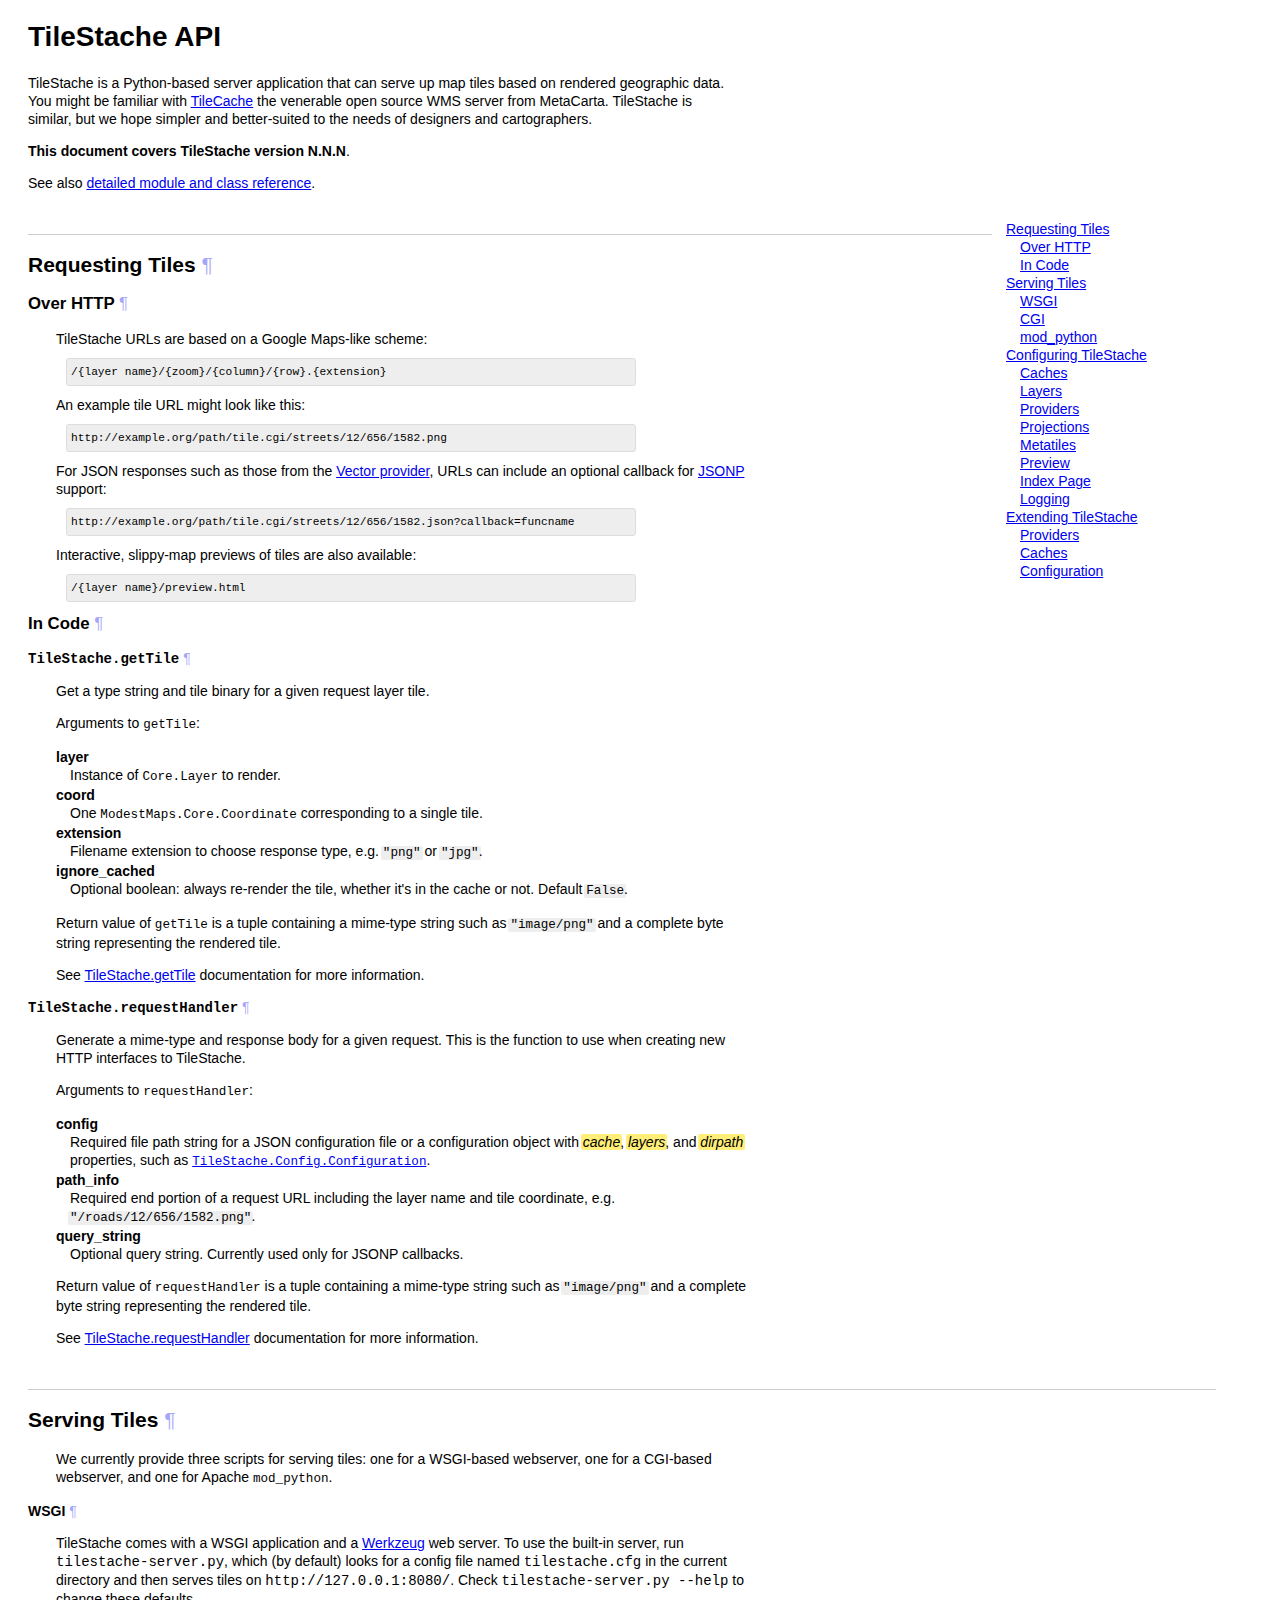
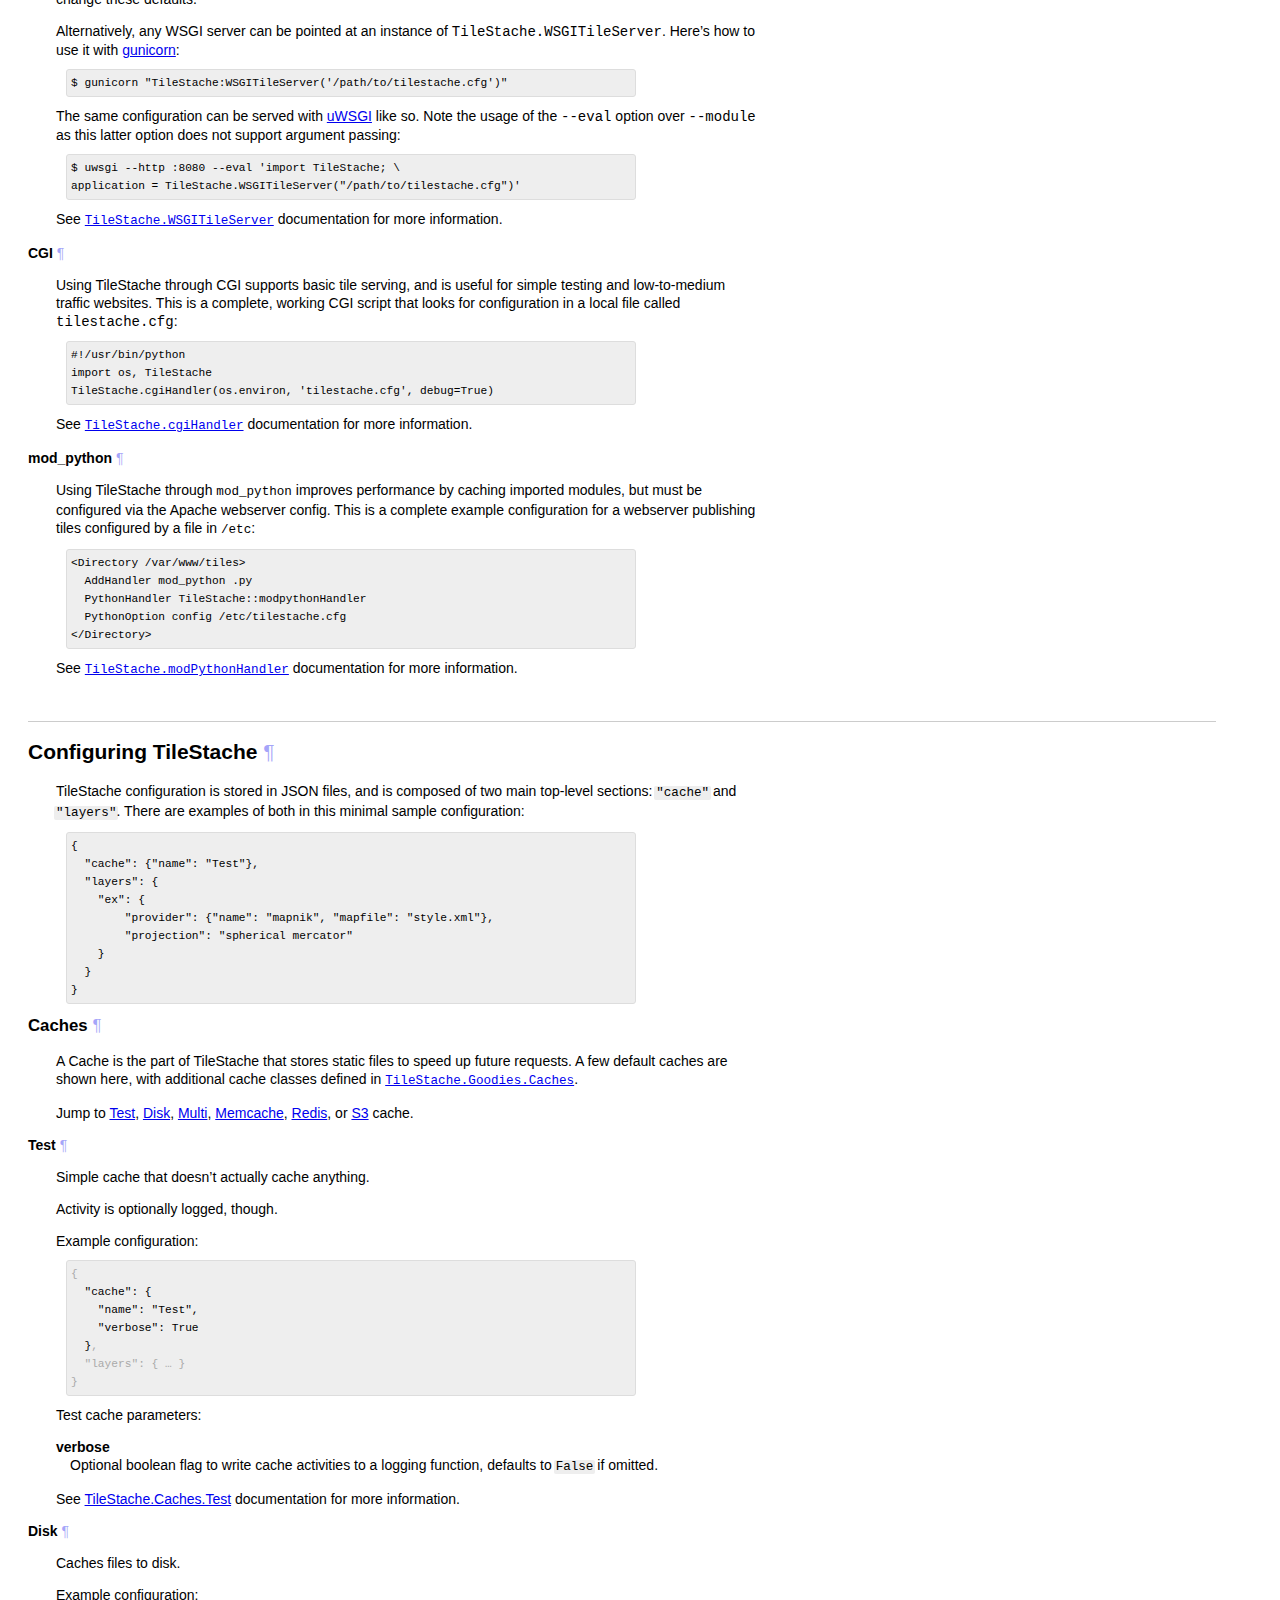
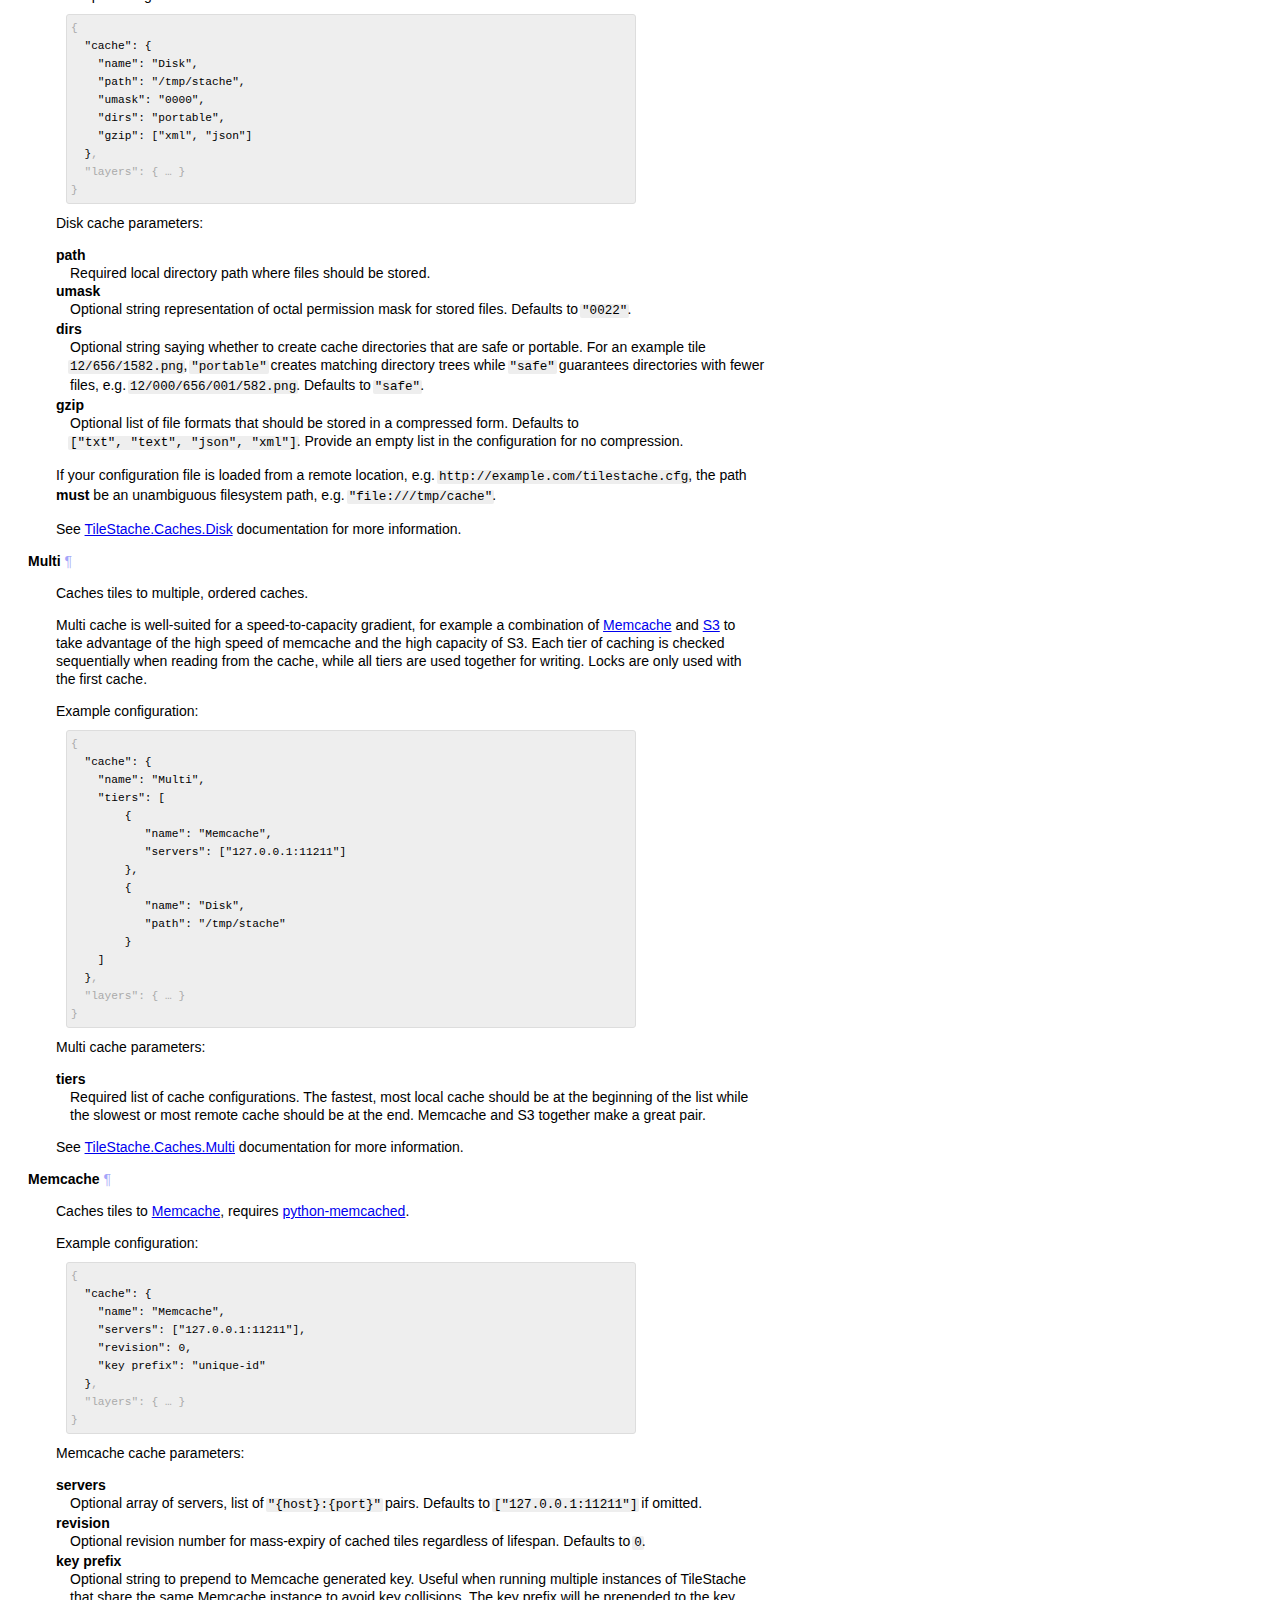
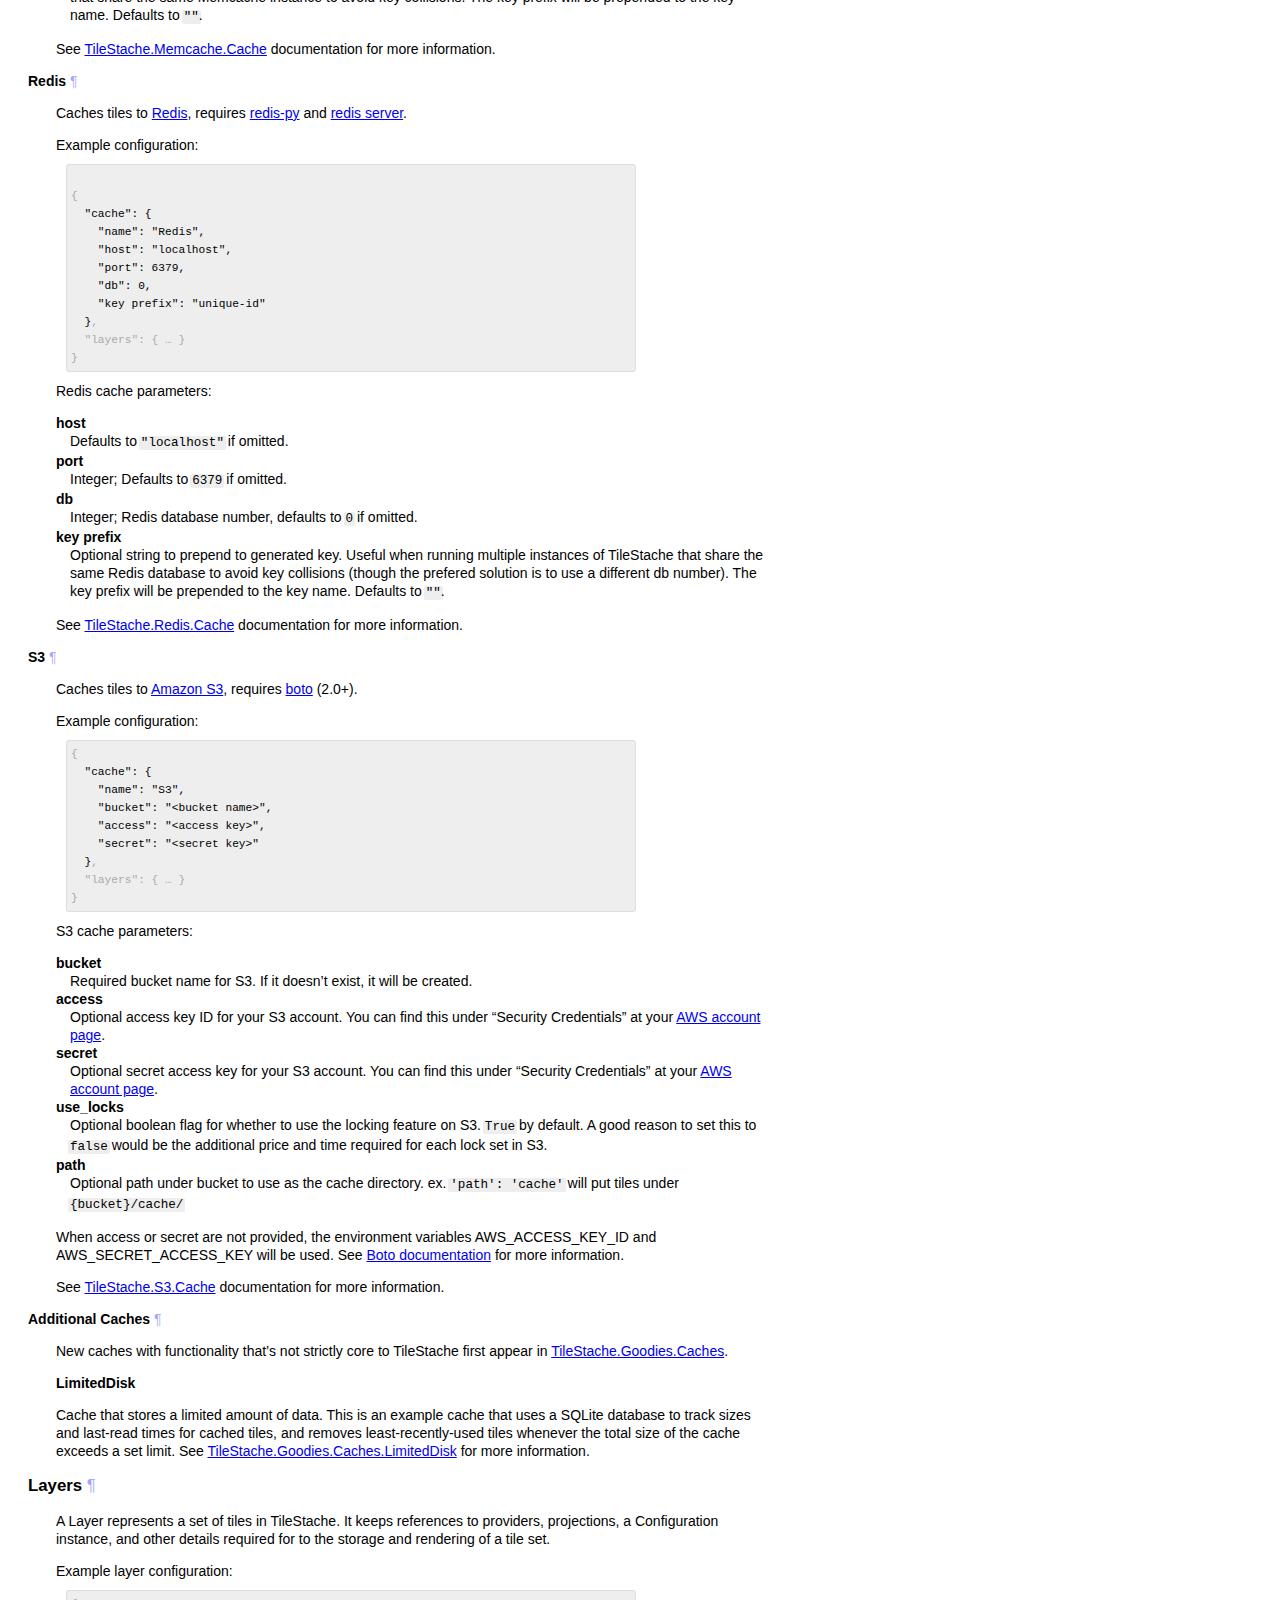
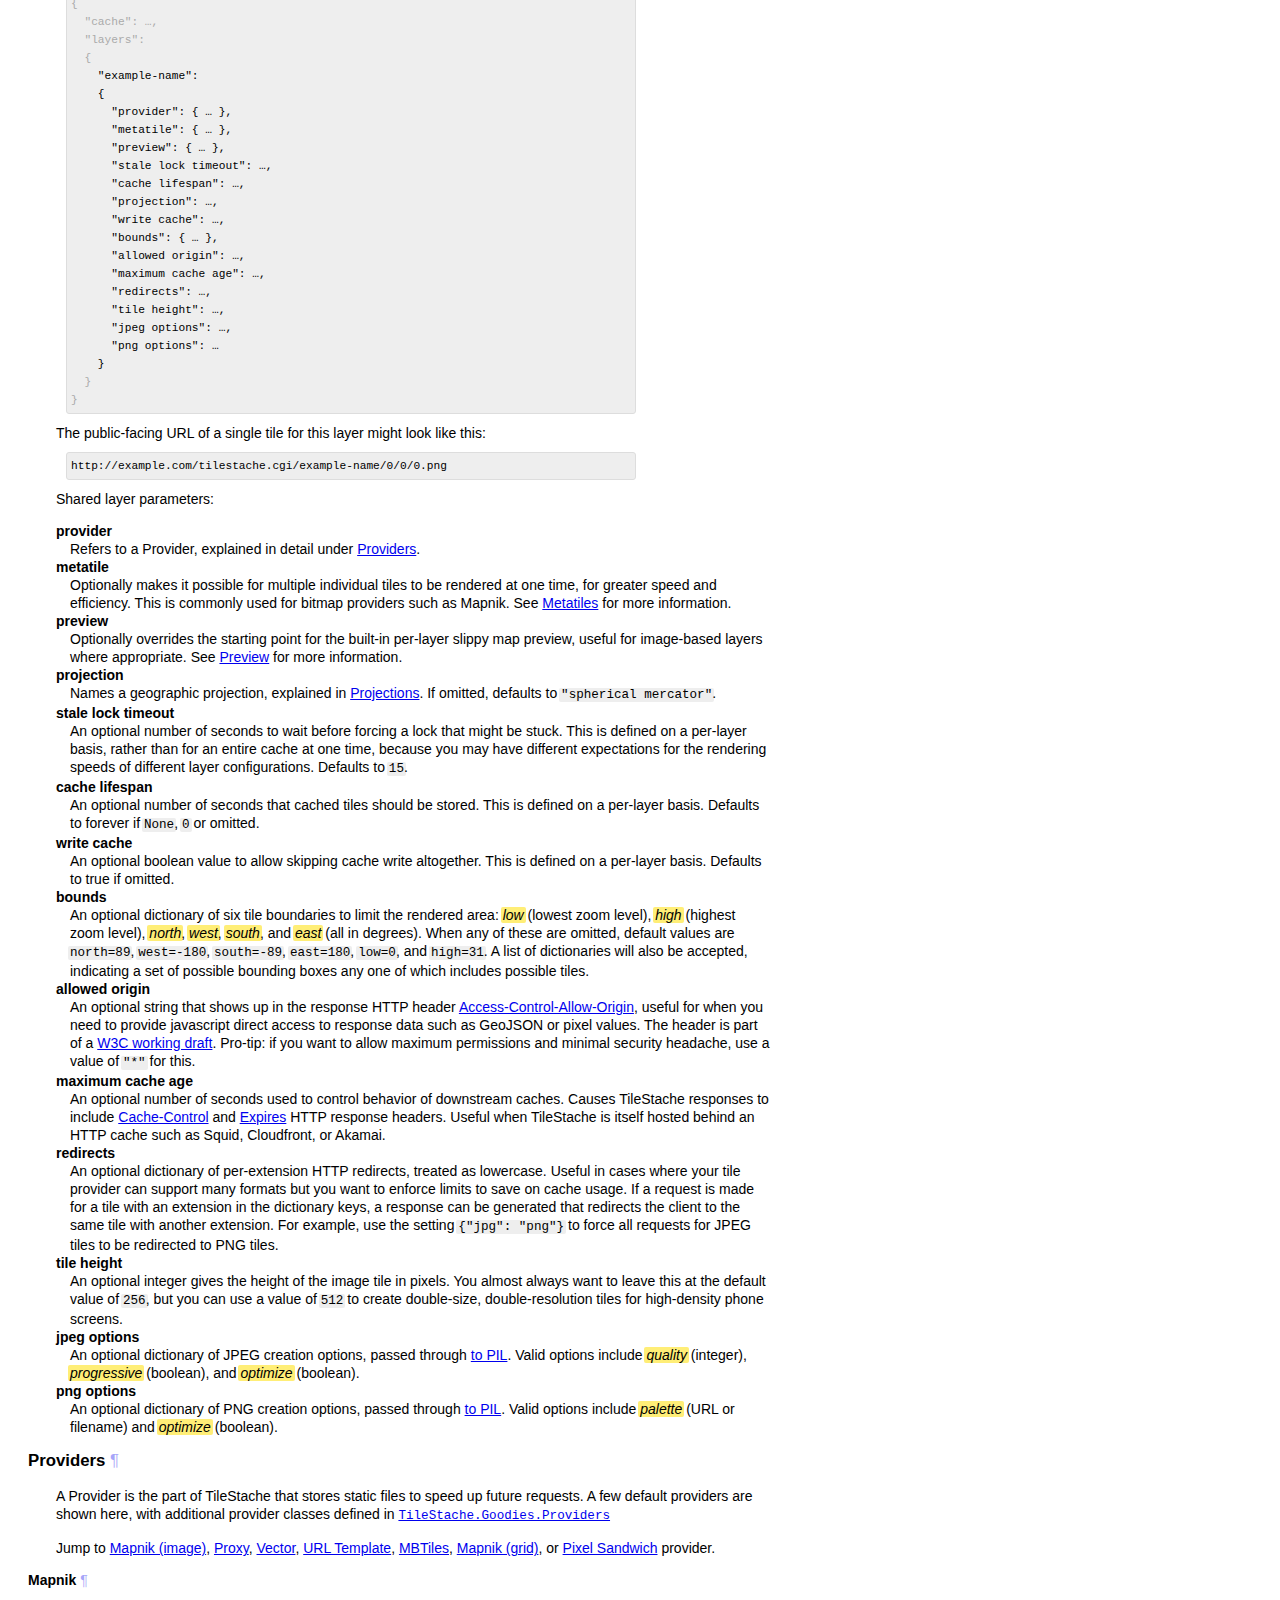
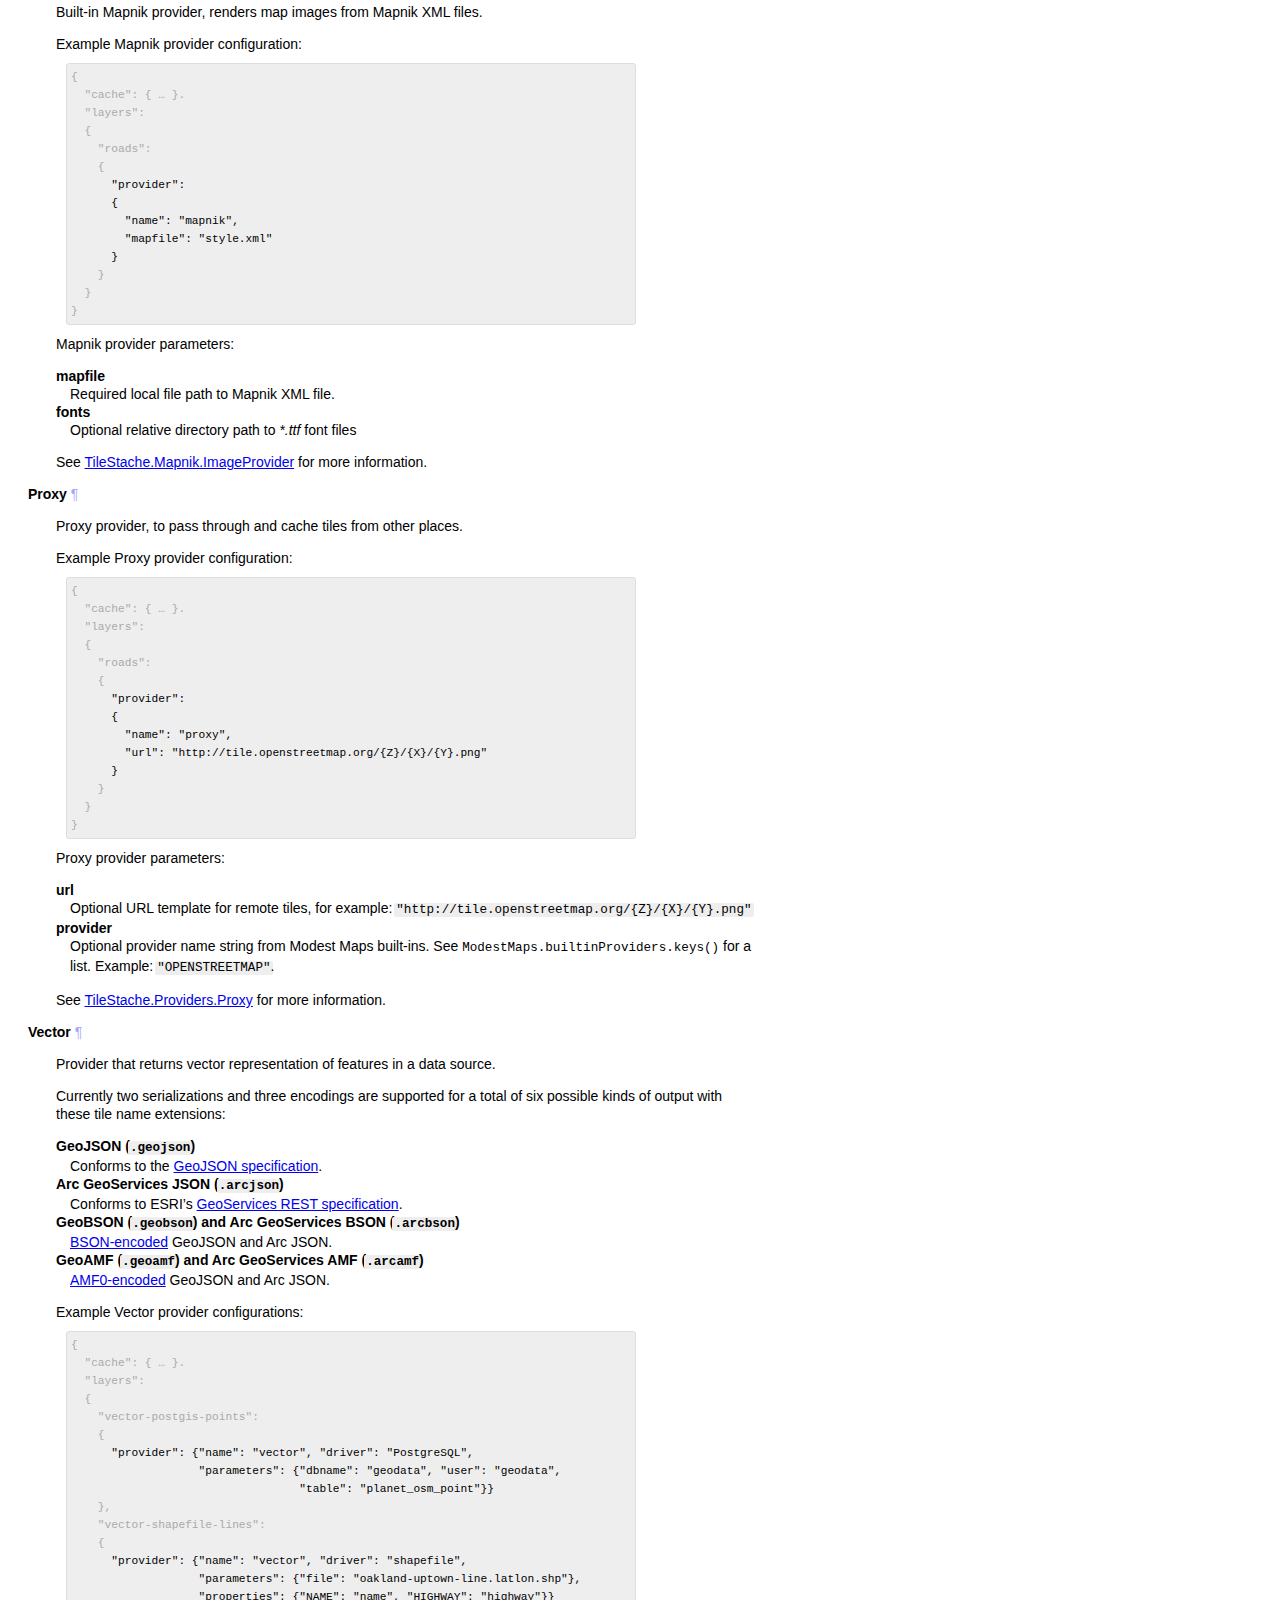
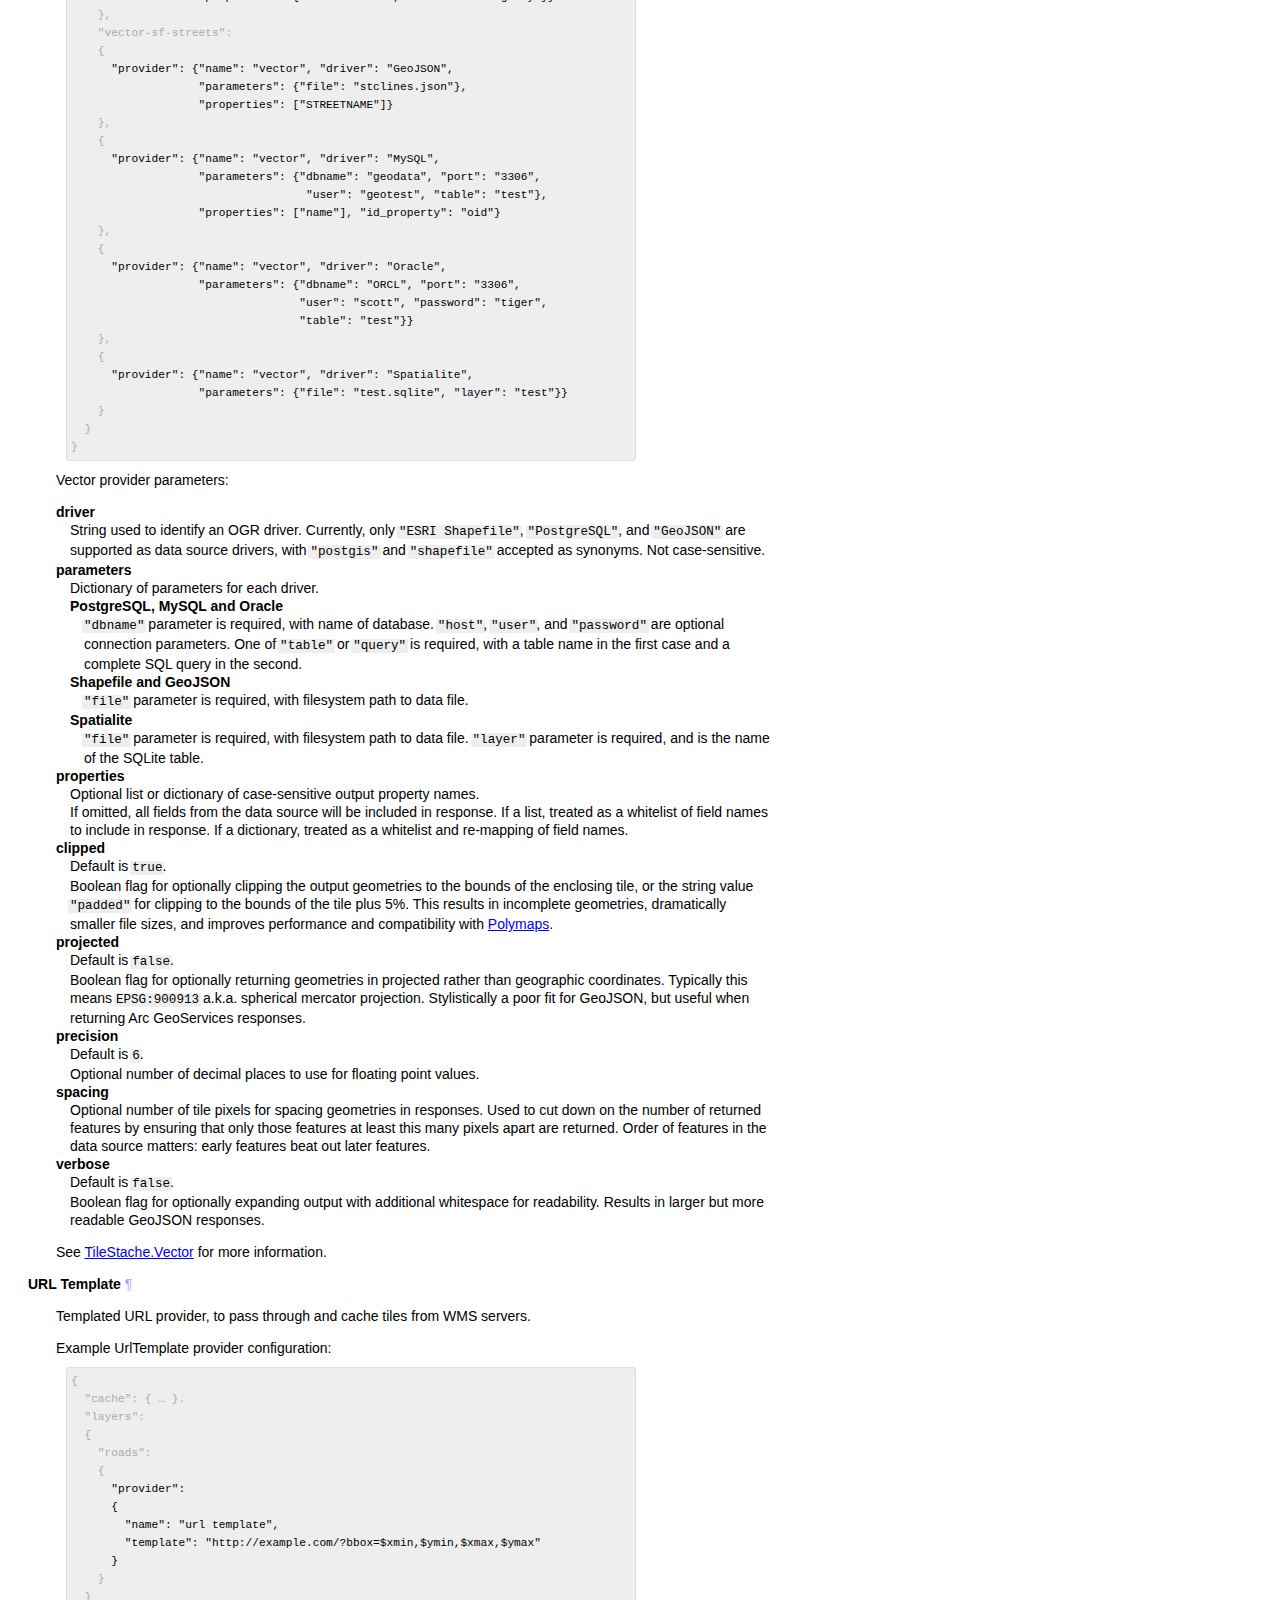
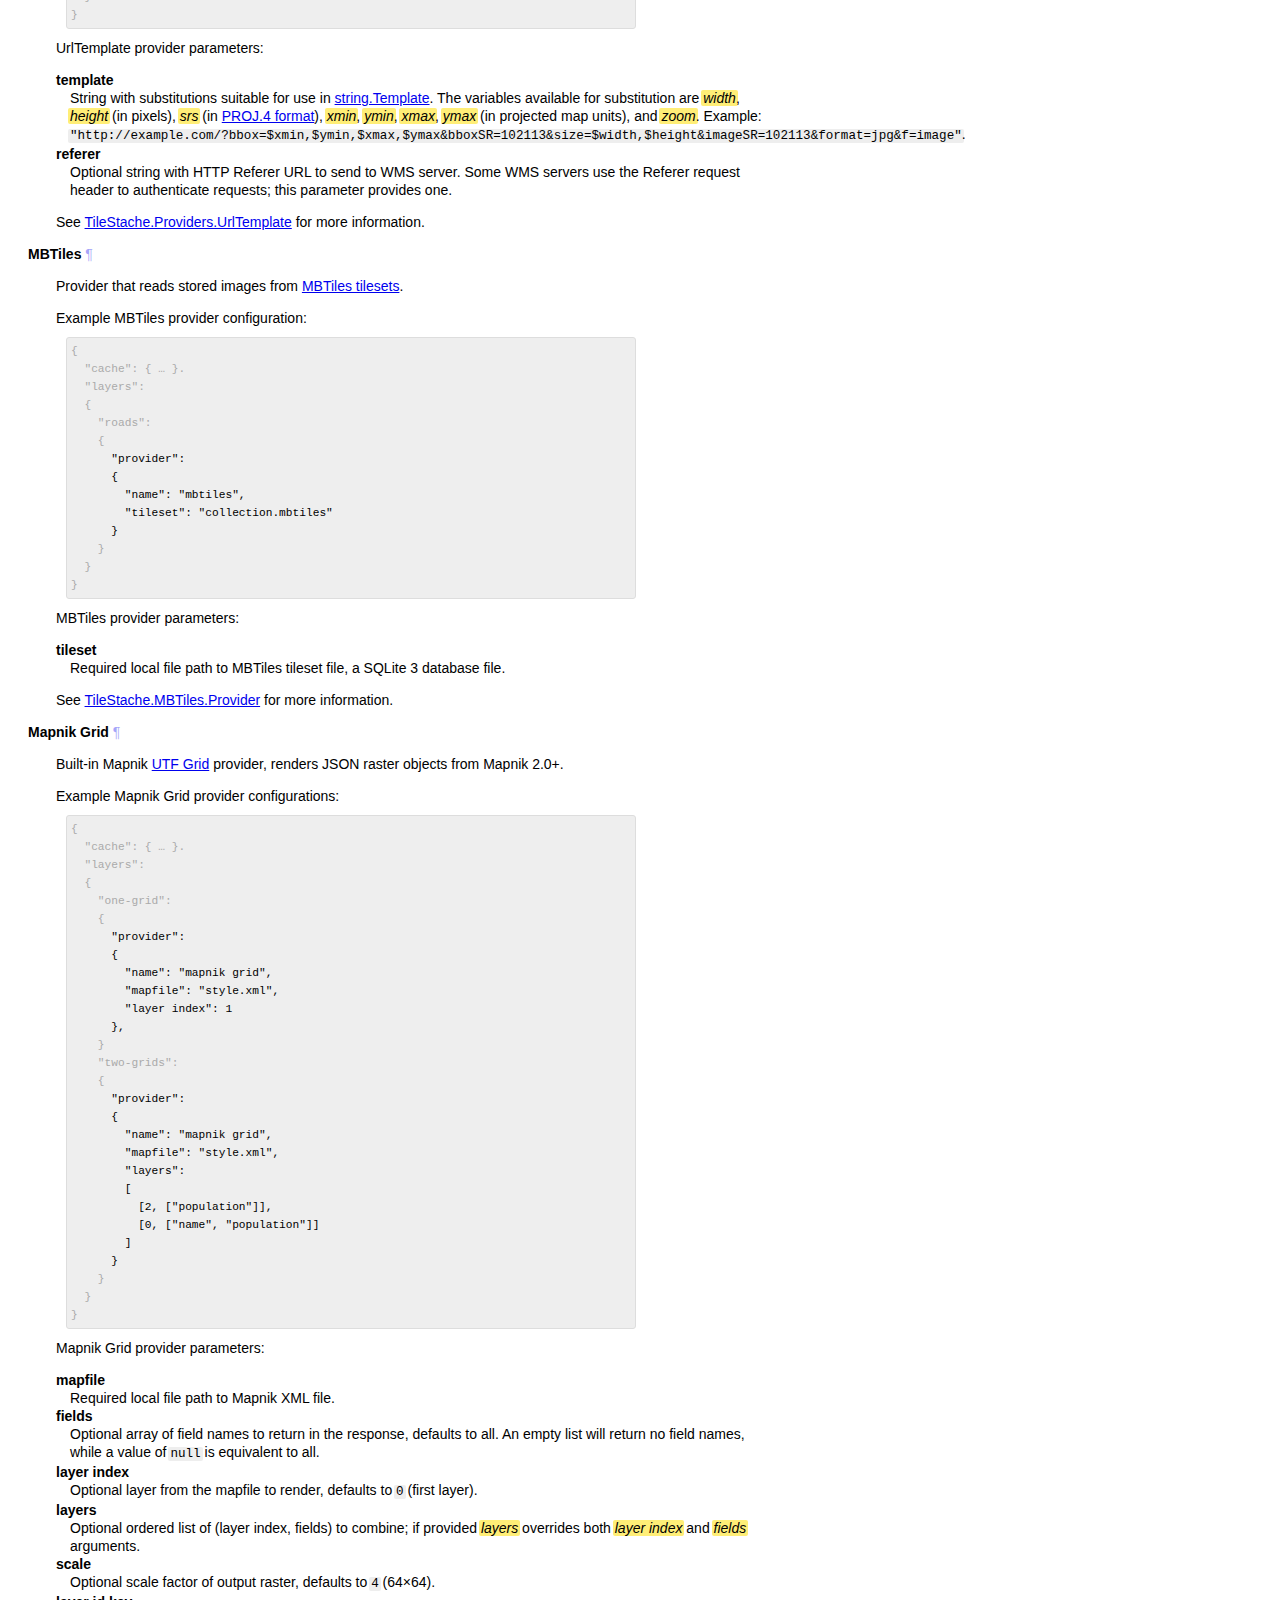
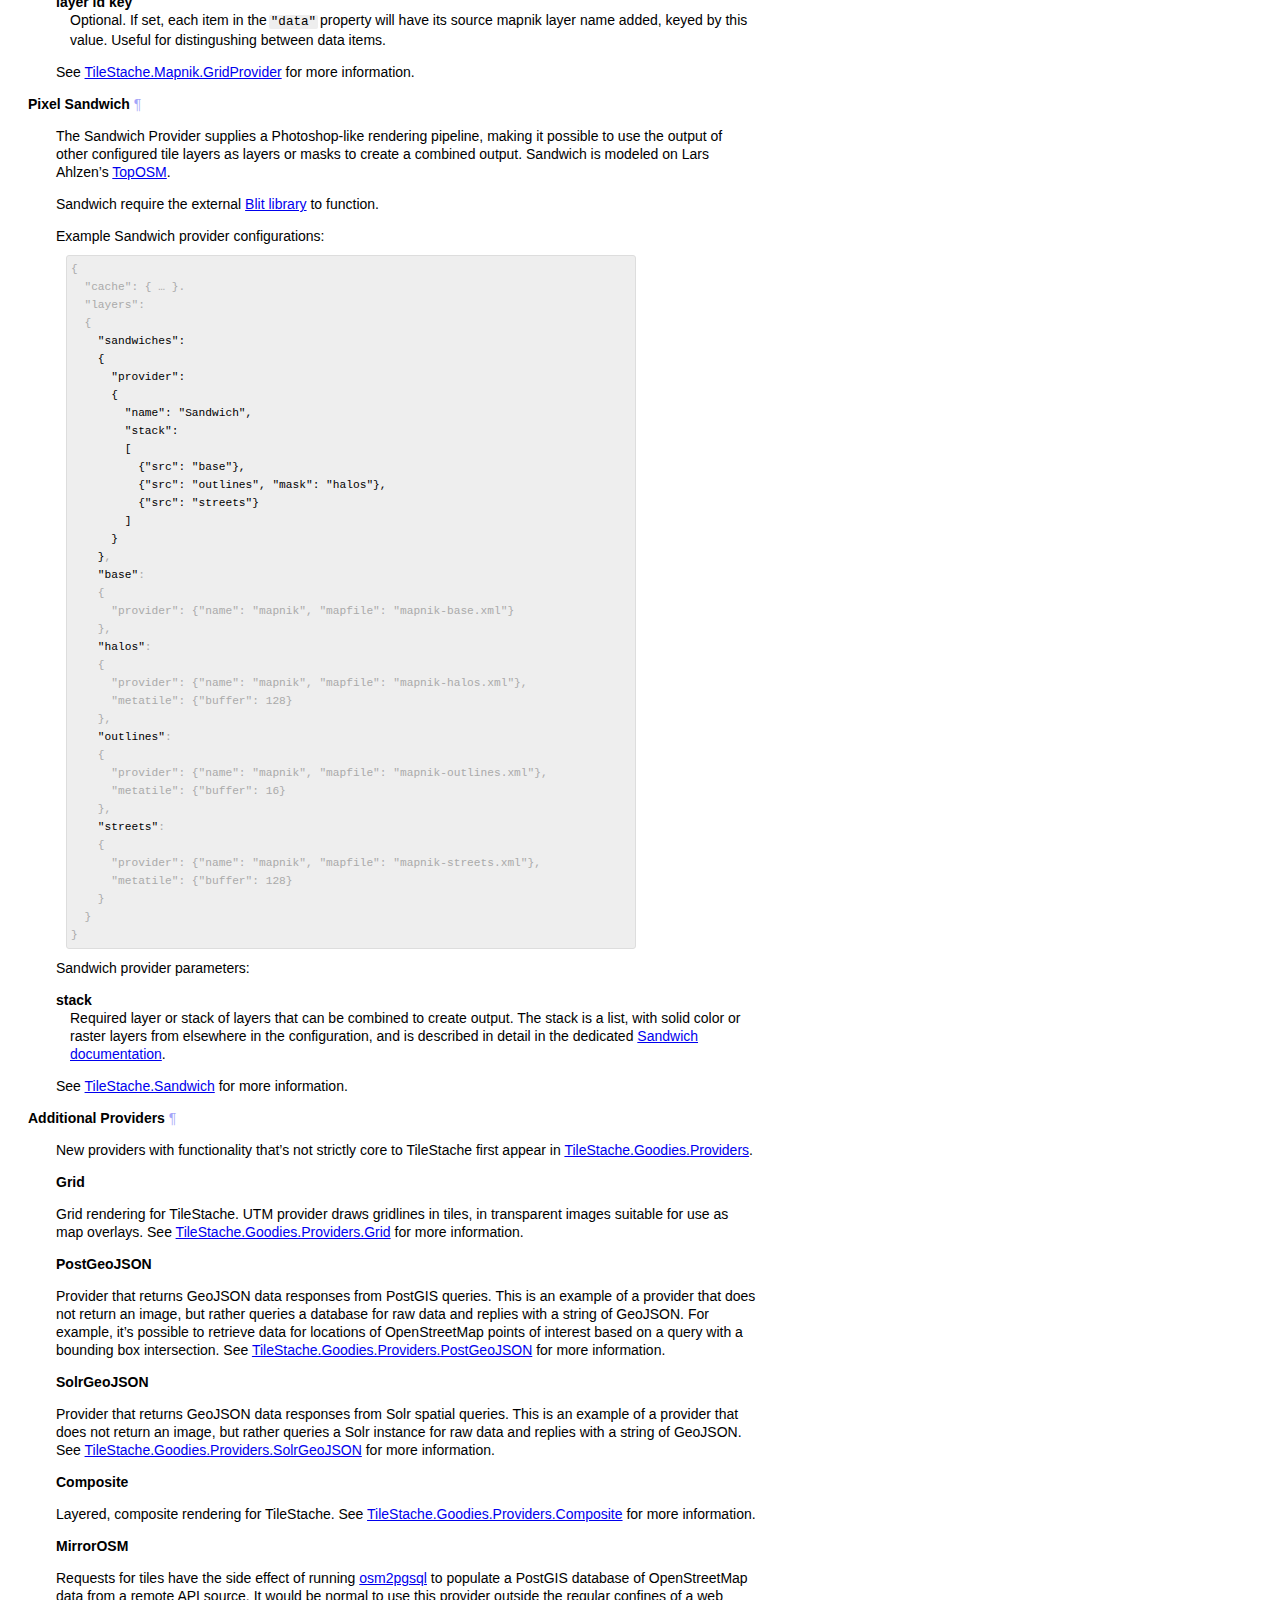
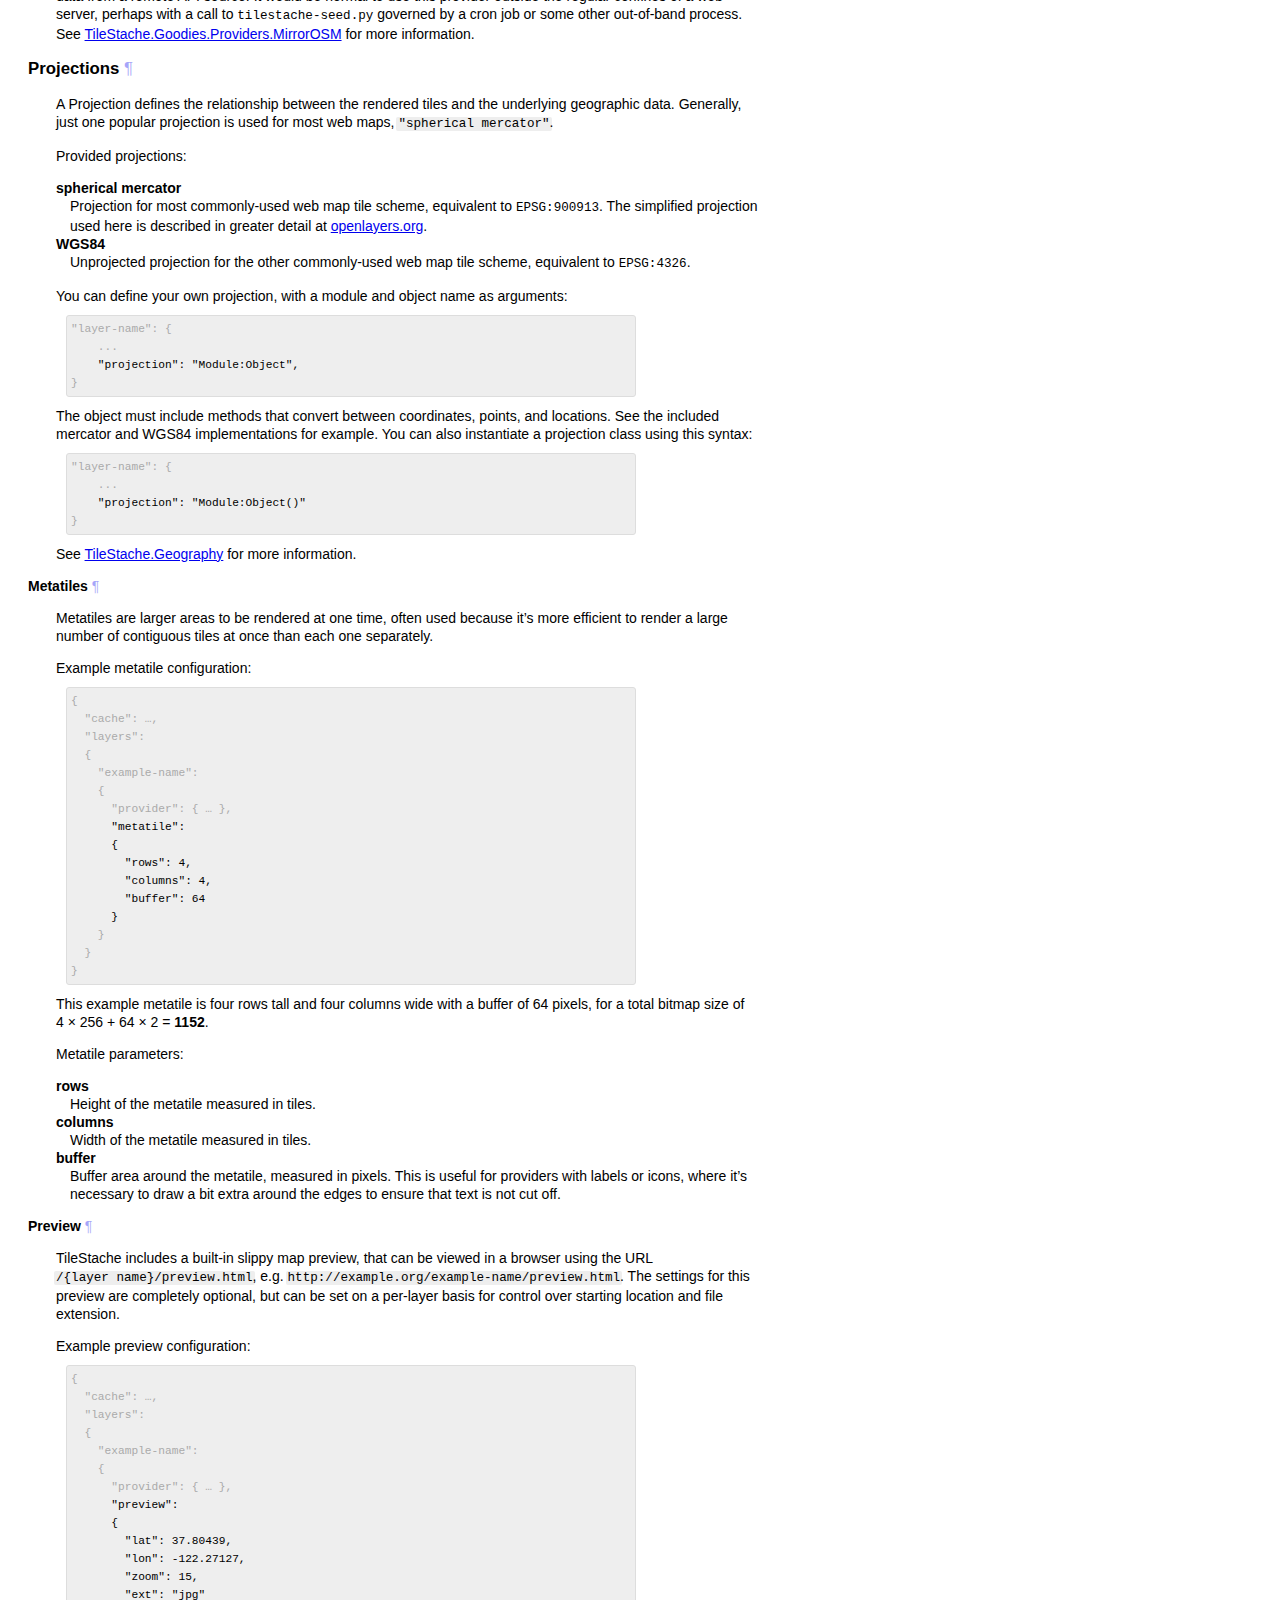
==== commit 5d8777b8: "Merge d71ce1ef8885db5fe860b0af4d0f4352e58c8e8a into 79ff4d6c4eb900b89caa10dd318b31bcdee41efc" ====
--- a/API.html
+++ b/API.html
@@ -169,7 +169,7 @@
 <h3><a id="over-http" name="over-http">Over HTTP</a> <a href="#over-http" class="permalink">¶</a></h3>
 
 <p>
-TileStache URLs are based on a simplified TMS scheme:
+TileStache URLs are based on a Google Maps-like scheme:
 </p>
 
 <pre>
@@ -413,6 +413,7 @@
 <p>
 Jump to <a href="#test-cache">Test</a>, <a href="#disk-cache">Disk</a>,
 <a href="#multi-cache">Multi</a>, <a href="#memcache-cache">Memcache</a>,
+<a href="#redis-cache">Redis</a>, 
 or <a href="#s3-cache">S3</a> cache.
 </p>
 
@@ -638,6 +639,68 @@
 documentation for more information.
 </p>
 
+<h4><a id="redis-cache" name="redis-cache">Redis</a> <a href="#redis-cache" class="permalink">¶</a></h4>
+
+<p>
+Caches tiles to <a href="http://redis.io/">Redis</a>,
+requires <a href="https://pypi.python.org/pypi/redis/">redis-py</a> and <a href="http://redis.io/">redis server</a>.
+</p>
+ 
+<p>
+Example configuration:
+</p>
+ 
+<pre>
+<span class="bg">
+{</span>
+  "cache": {
+    "name": "Redis",
+    "host": "localhost",
+    "port": 6379,
+    "db": 0,
+    "key prefix": "unique-id"
+  }<span class="bg">,
+  "layers": { … }
+}</span>
+</pre>
+ 
+<p>
+Redis cache parameters:
+</p>
+
+<dl>
+    <dt>host</dt>
+    <dd>
+    Defaults to <samp>"localhost"</samp> if omitted.
+    </dd>
+
+    <dt>port</dt>
+    <dd>
+    Integer; Defaults to <samp>6379</samp> if omitted.
+    </dd>
+
+    <dt>db</dt>
+    <dd>
+    Integer; Redis database number, defaults to <samp>0</samp> if omitted.
+    </dd>
+
+    <dt>key prefix</dt>
+    <dd>
+    Optional string to prepend to generated key.
+    Useful when running multiple instances of TileStache
+    that share the same Redis database to avoid key
+    collisions (though the prefered solution is to use a different
+    db number). The key prefix will be prepended to the
+    key name. Defaults to <samp>""</samp>.
+    </dd>
+</dl>
+
+<p>
+See
+<a href="http://tilestache.org/doc/TileStache.Redis.html#Cache">TileStache.Redis.Cache</a>
+documentation for more information.
+</p>
+
 <h4><a id="s3-cache" name="s3-cache">S3</a> <a href="#s3-cache" class="permalink">¶</a></h4>
 
 <p>
@@ -656,7 +719,6 @@
     "bucket": "&lt;bucket name&gt;",
     "access": "&lt;access key&gt;",
     "secret": "&lt;secret key&gt;"
-    "reduced_redundancy": False
   }<span class="bg">,
   "layers": { … }
 }</span>
@@ -682,13 +744,6 @@
     <dd>
     Optional secret access key for your S3 account. You can find this under “Security
     Credentials” at your <a href="http://aws.amazon.com/account/">AWS account page</a>.
-    </dd>
-
-    <dt>reduced_redundancy</dt>
-    <dd>
-    Optional boolean specifying whether to use Reduced Redundancy Storage mode in S3.
-    Files stored with RRS incur less cost but have reduced redundancy in Amazon's storage
-    system.
     </dd>
 
     <dt>use_locks</dt>
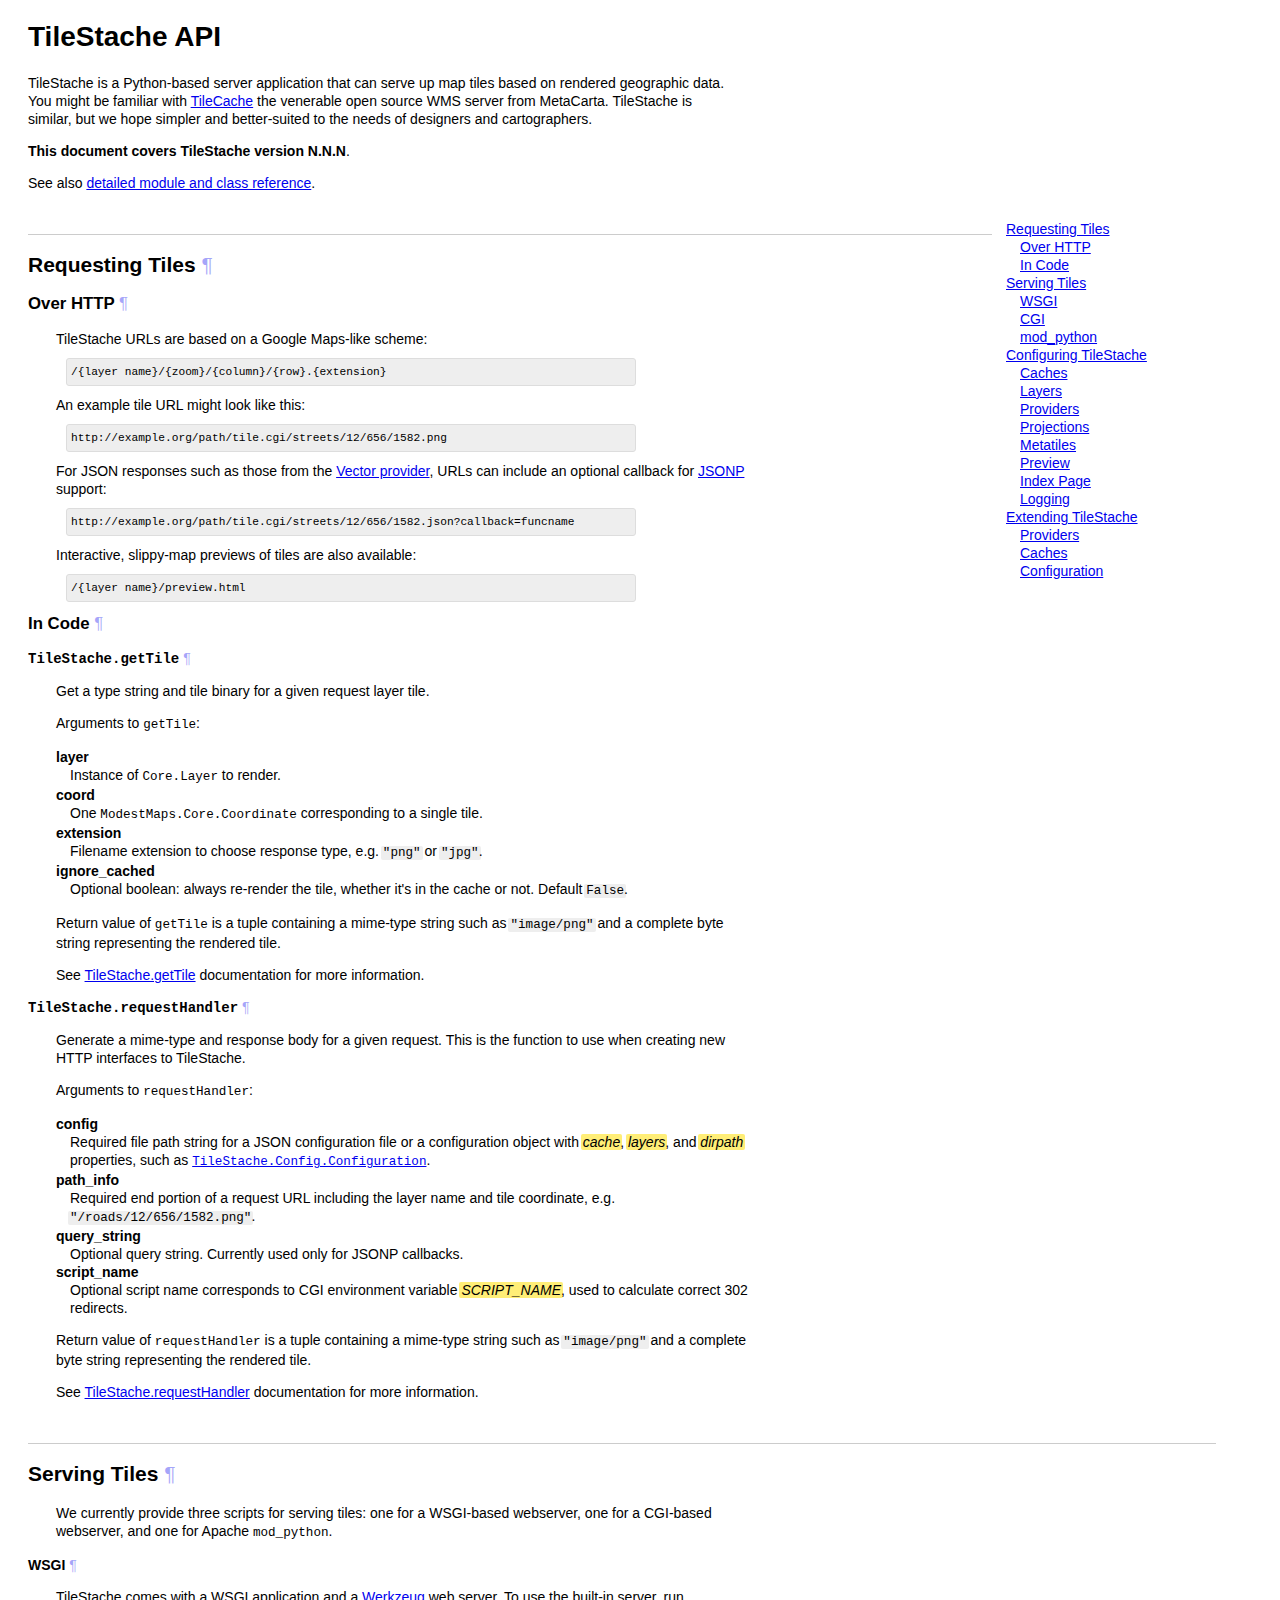
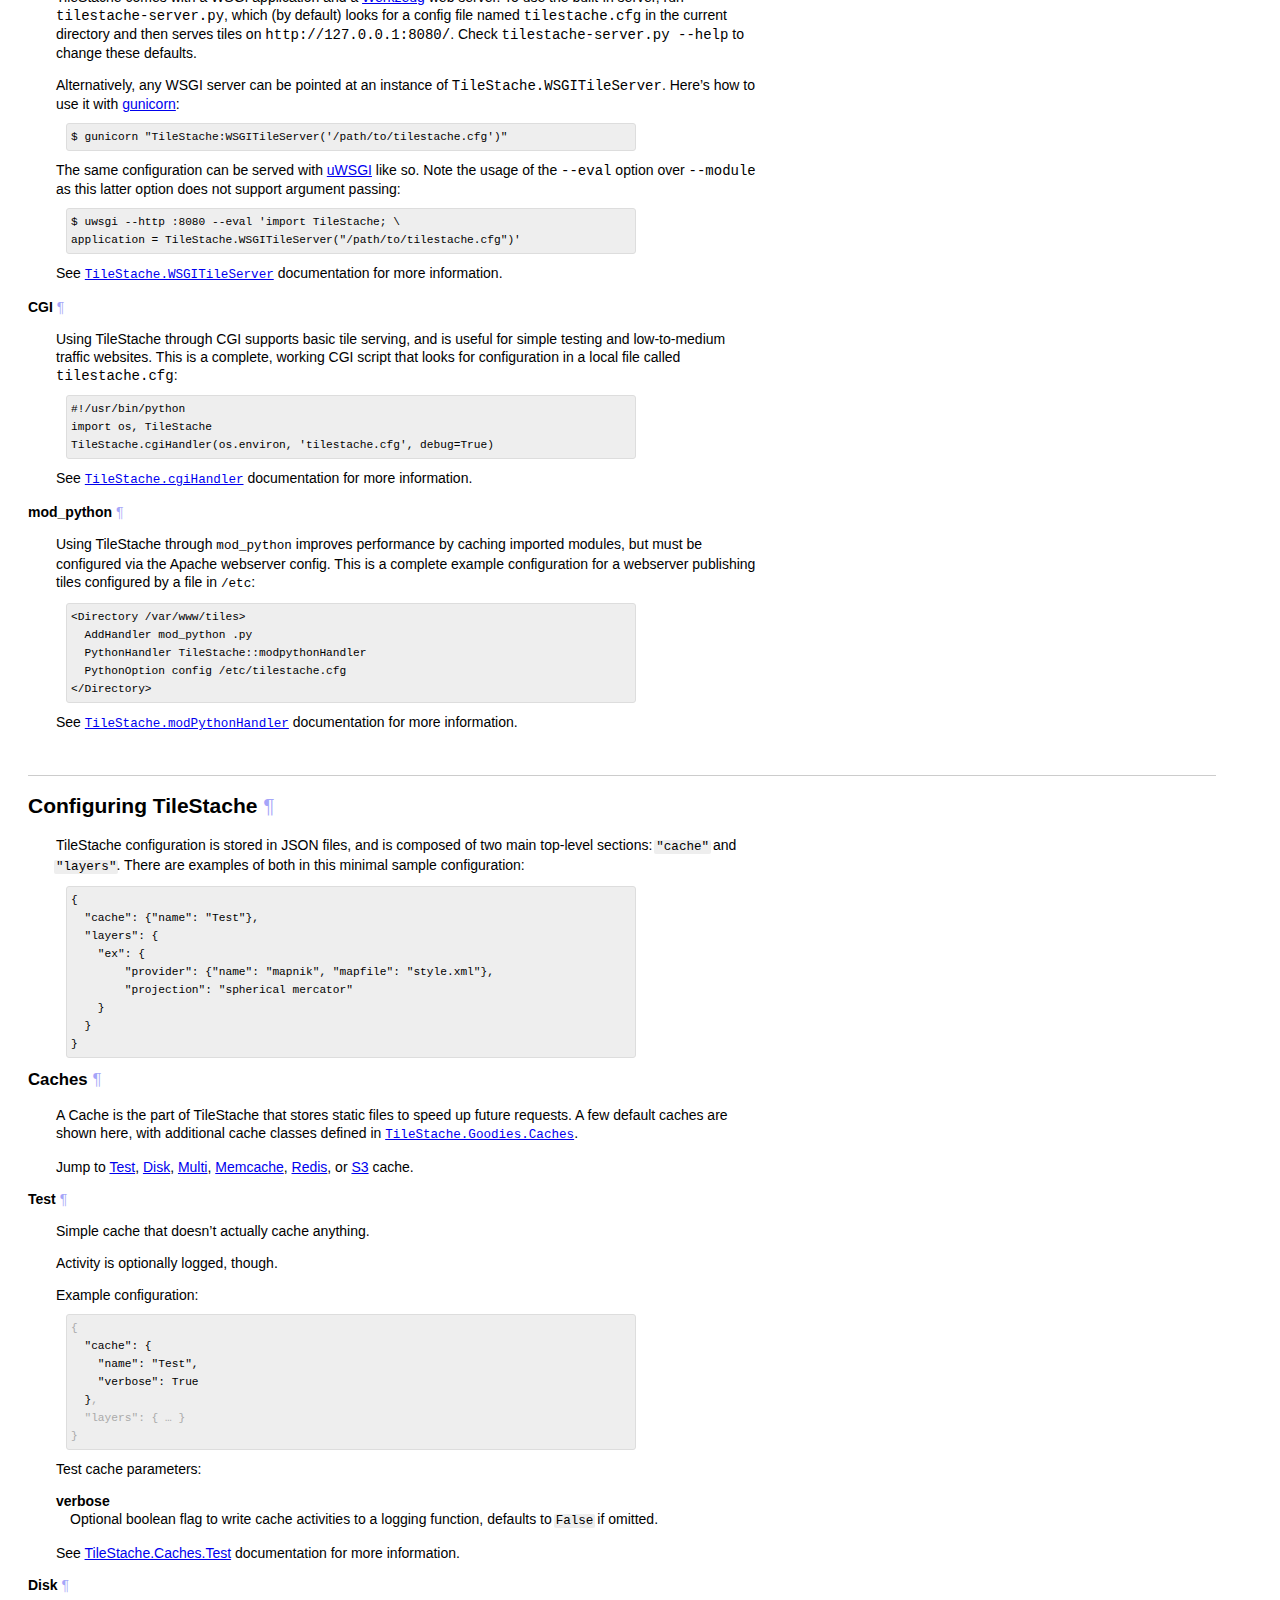
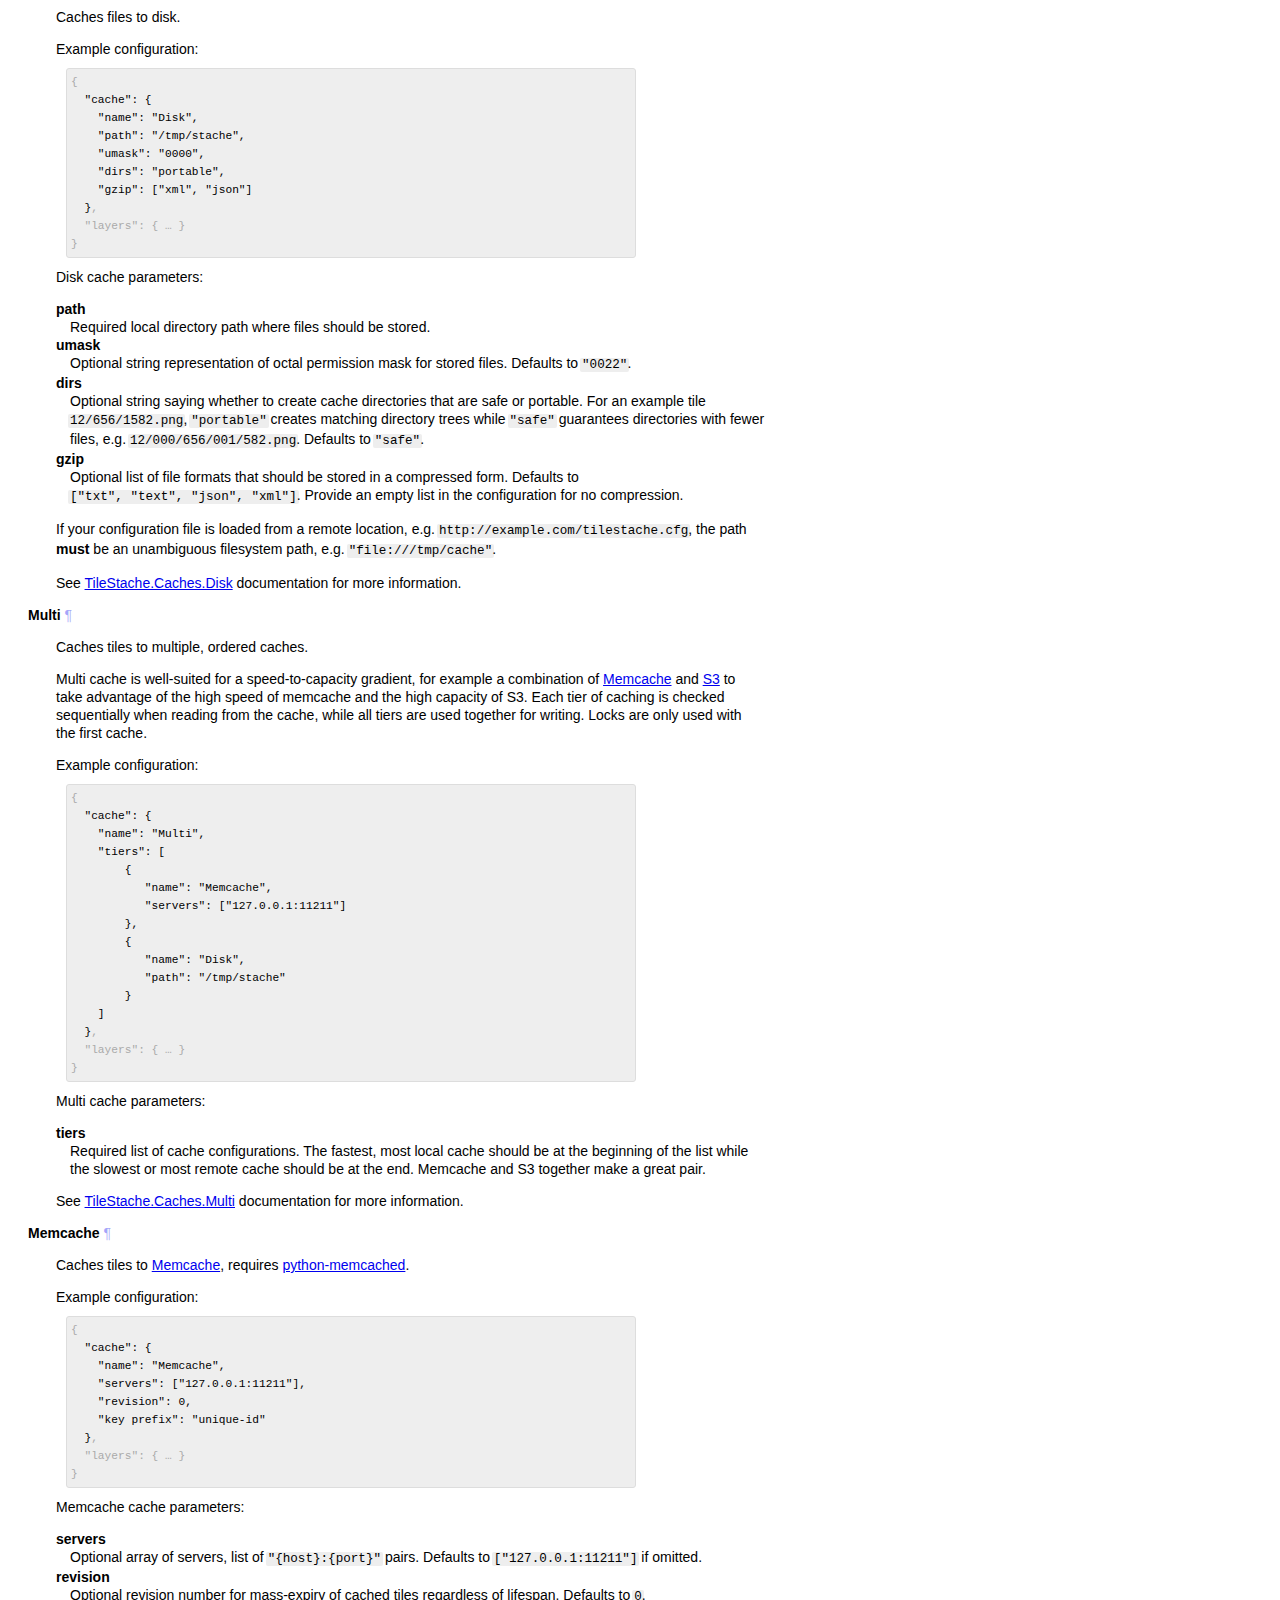
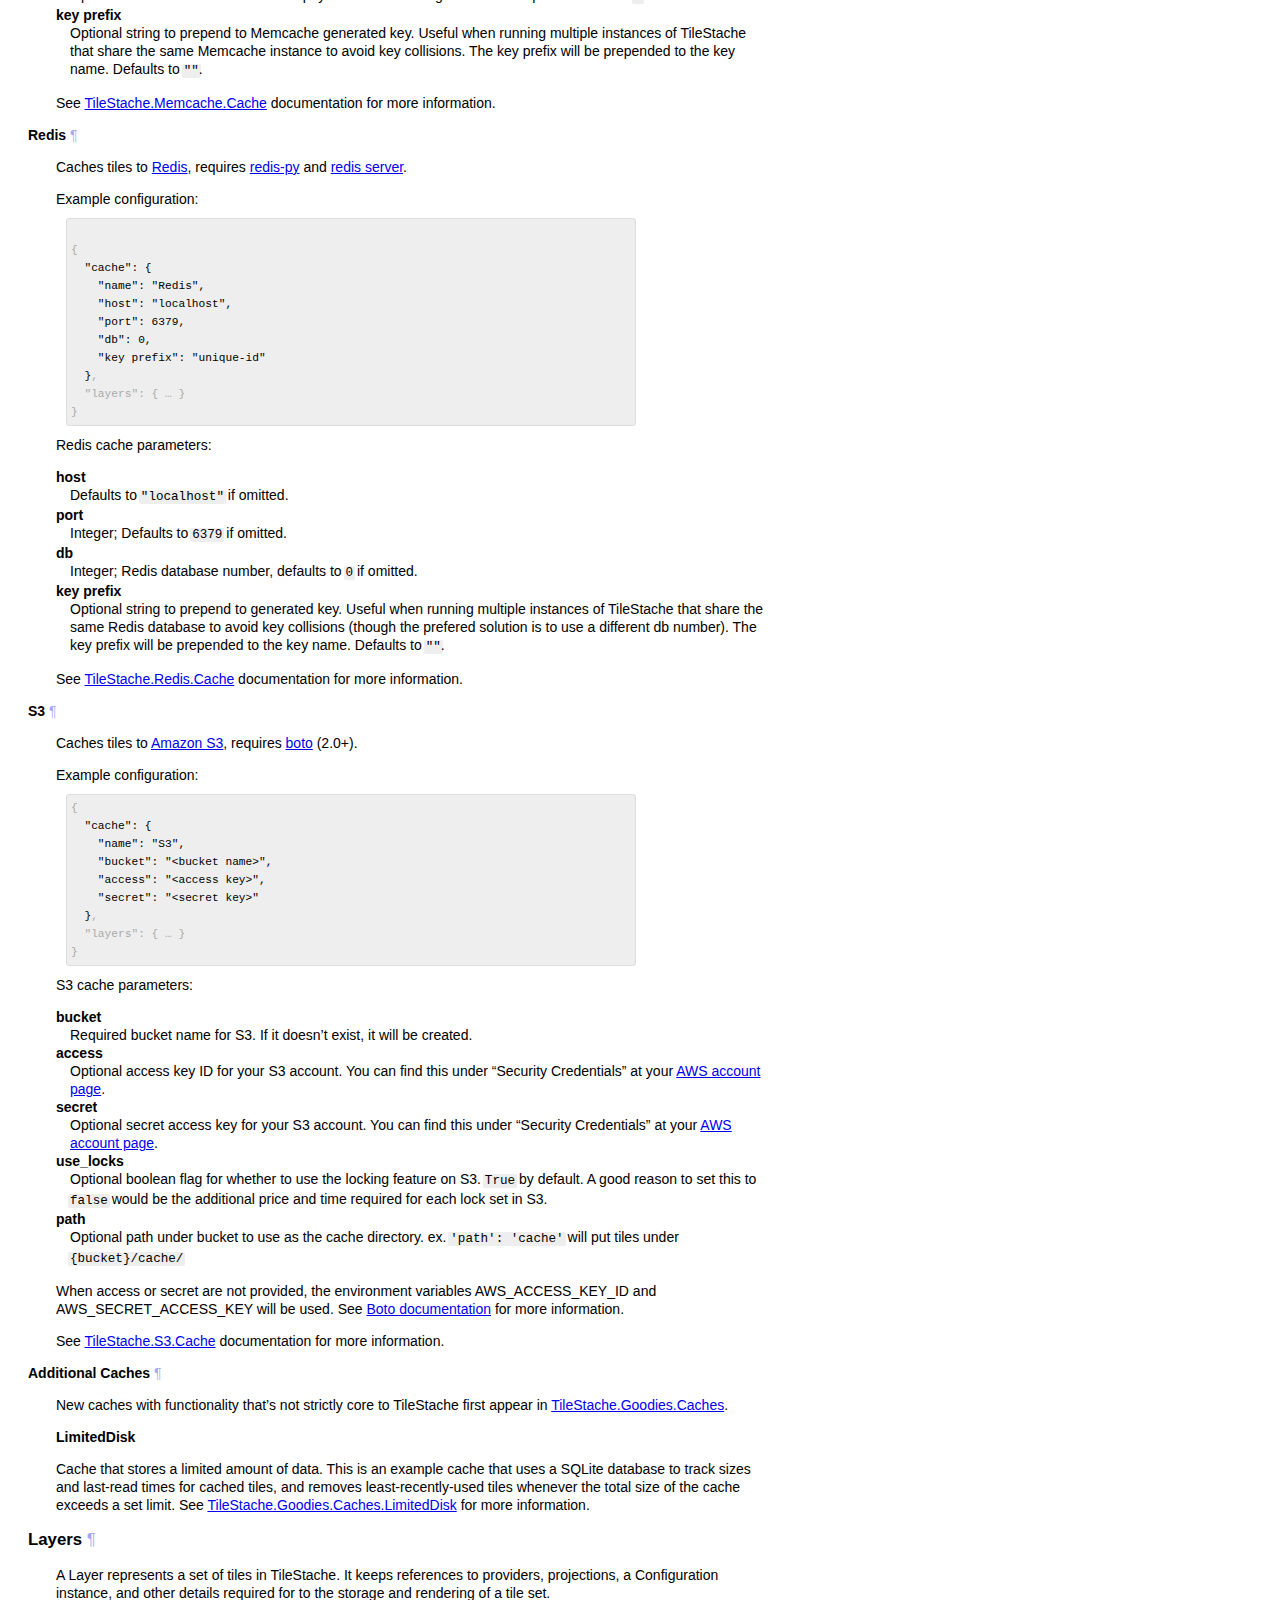
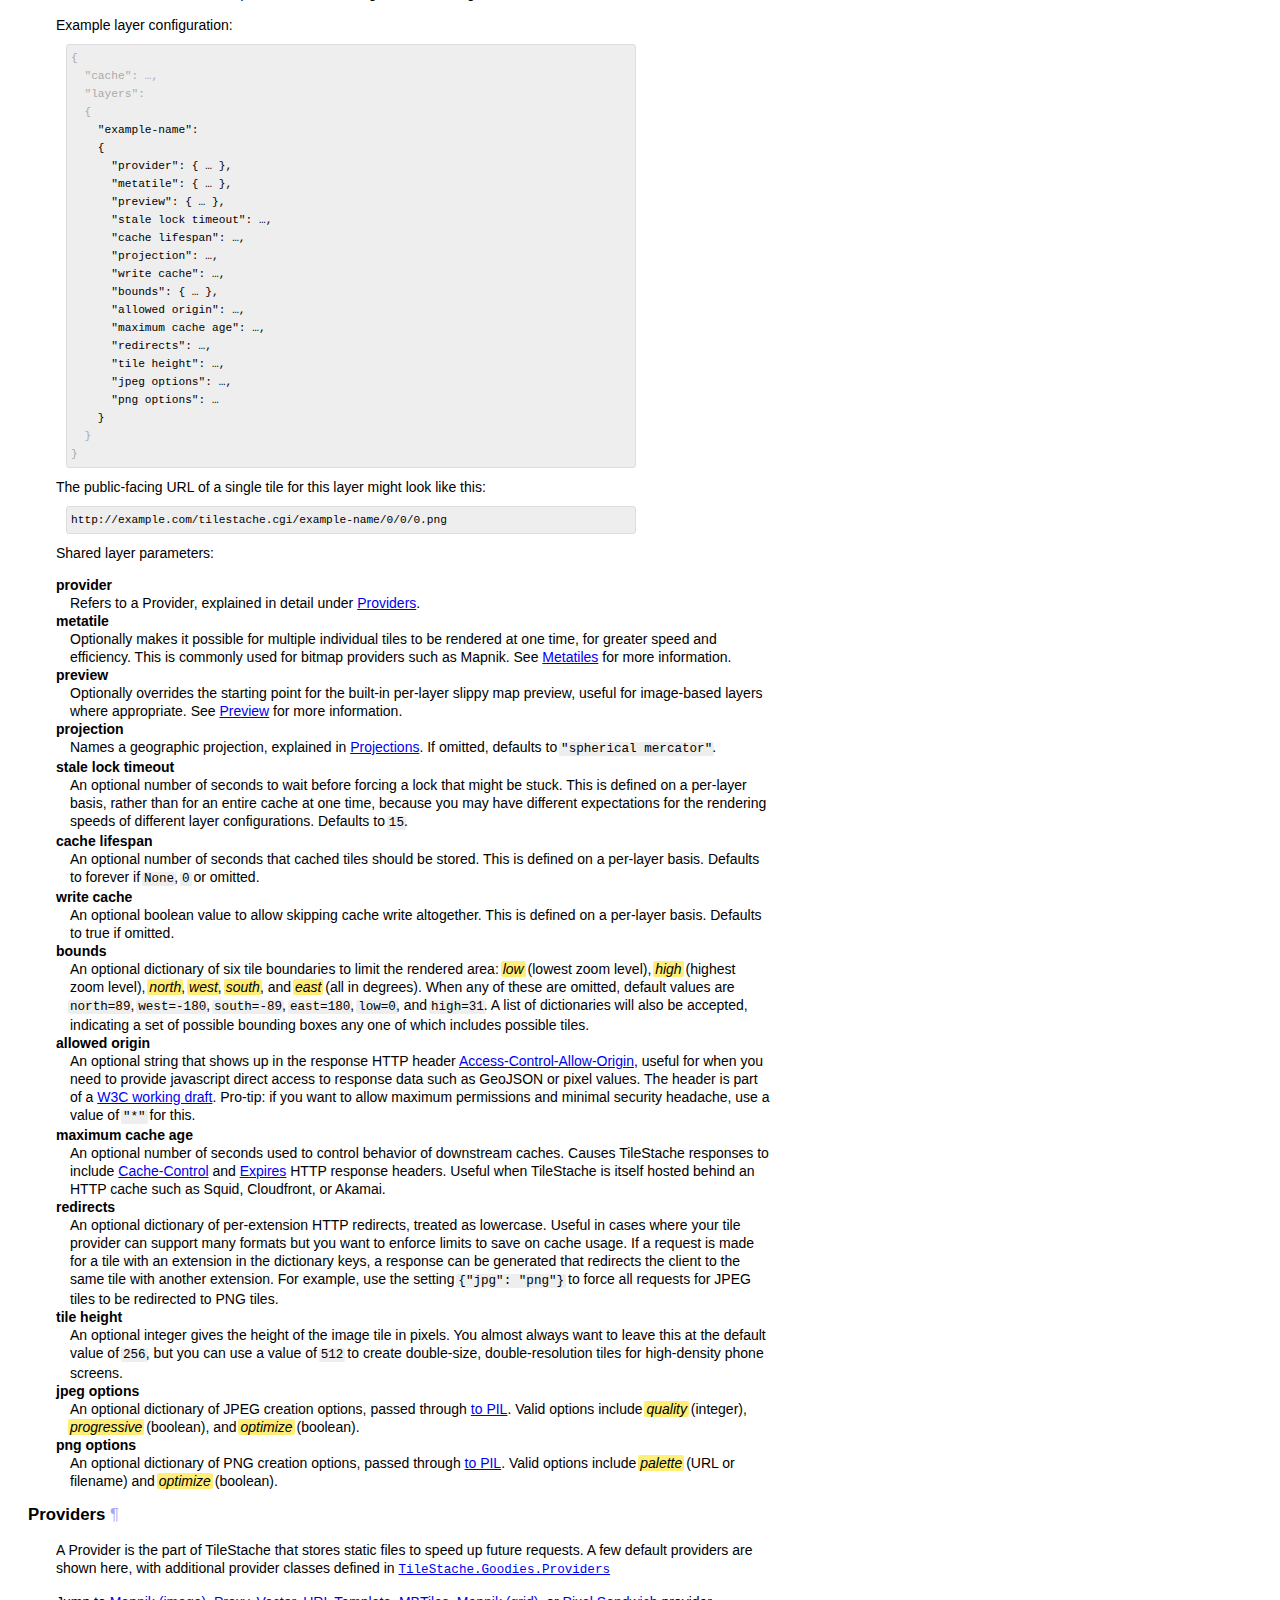
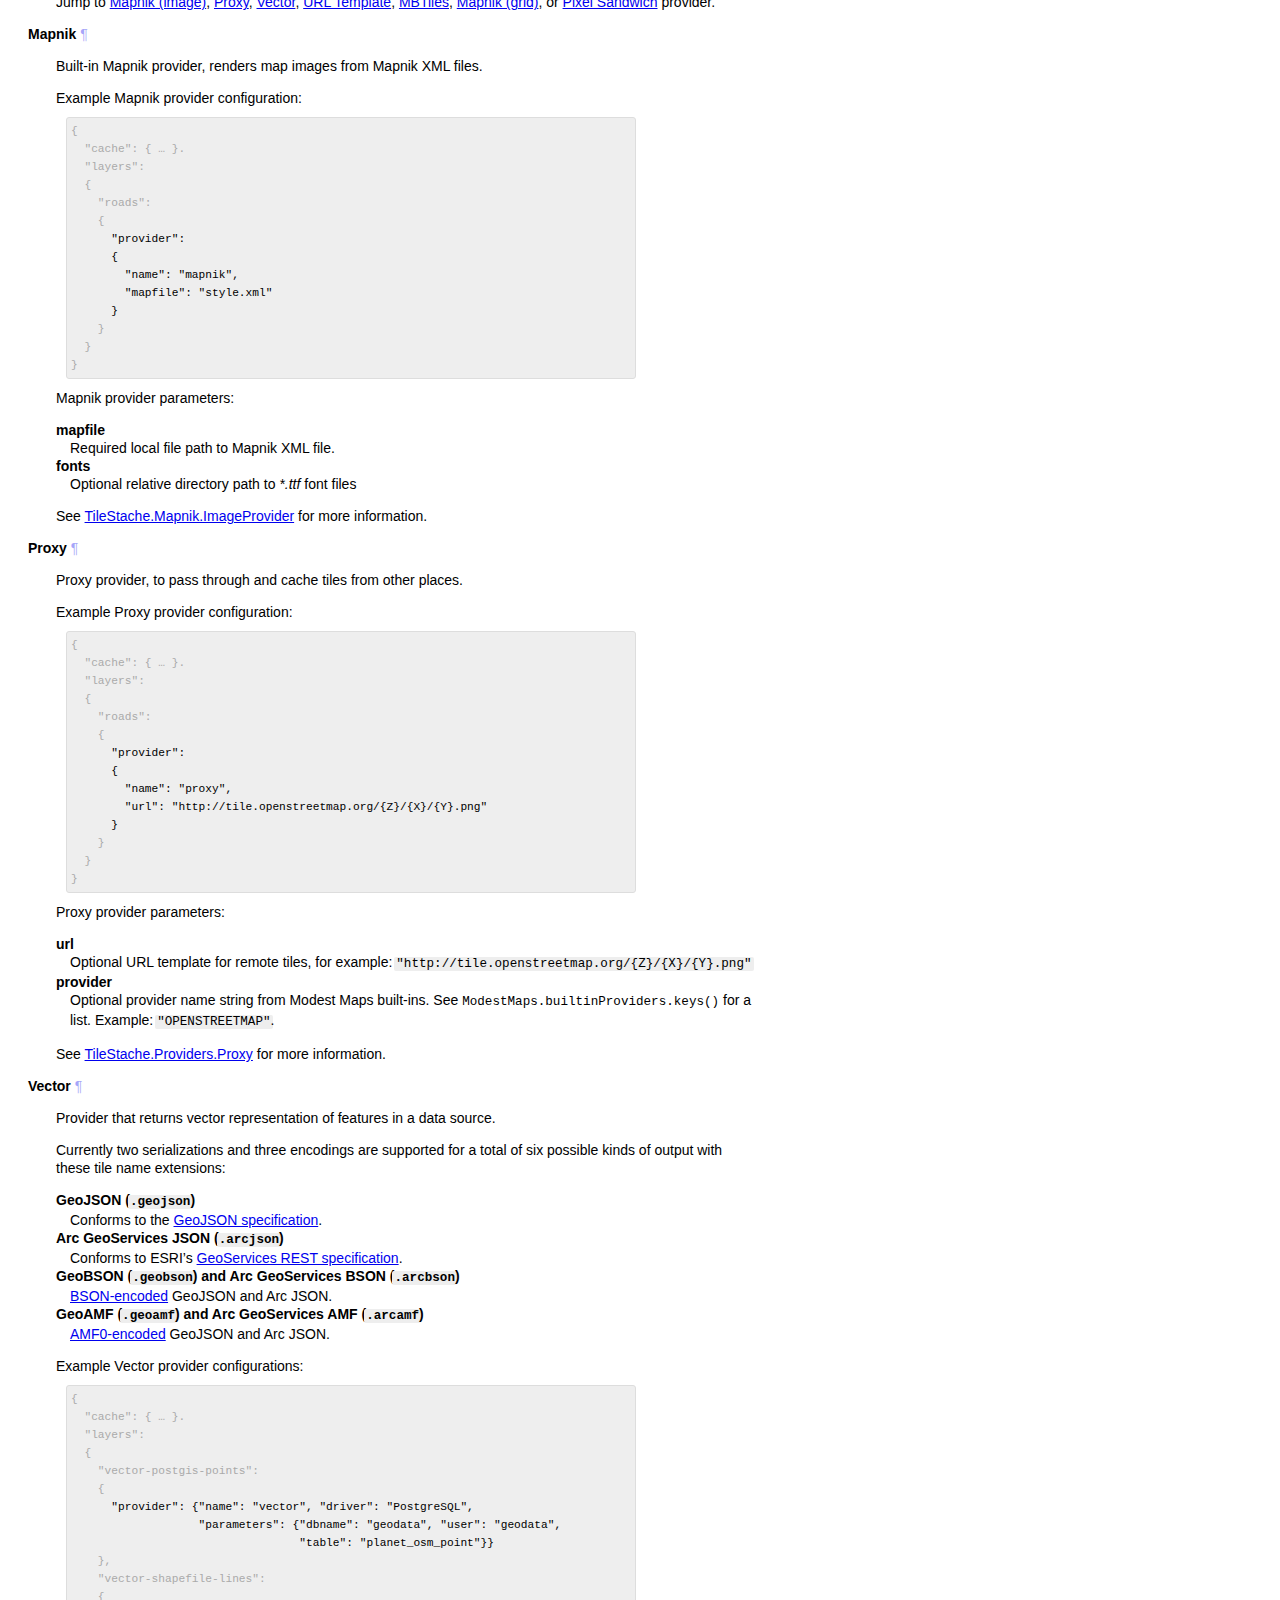
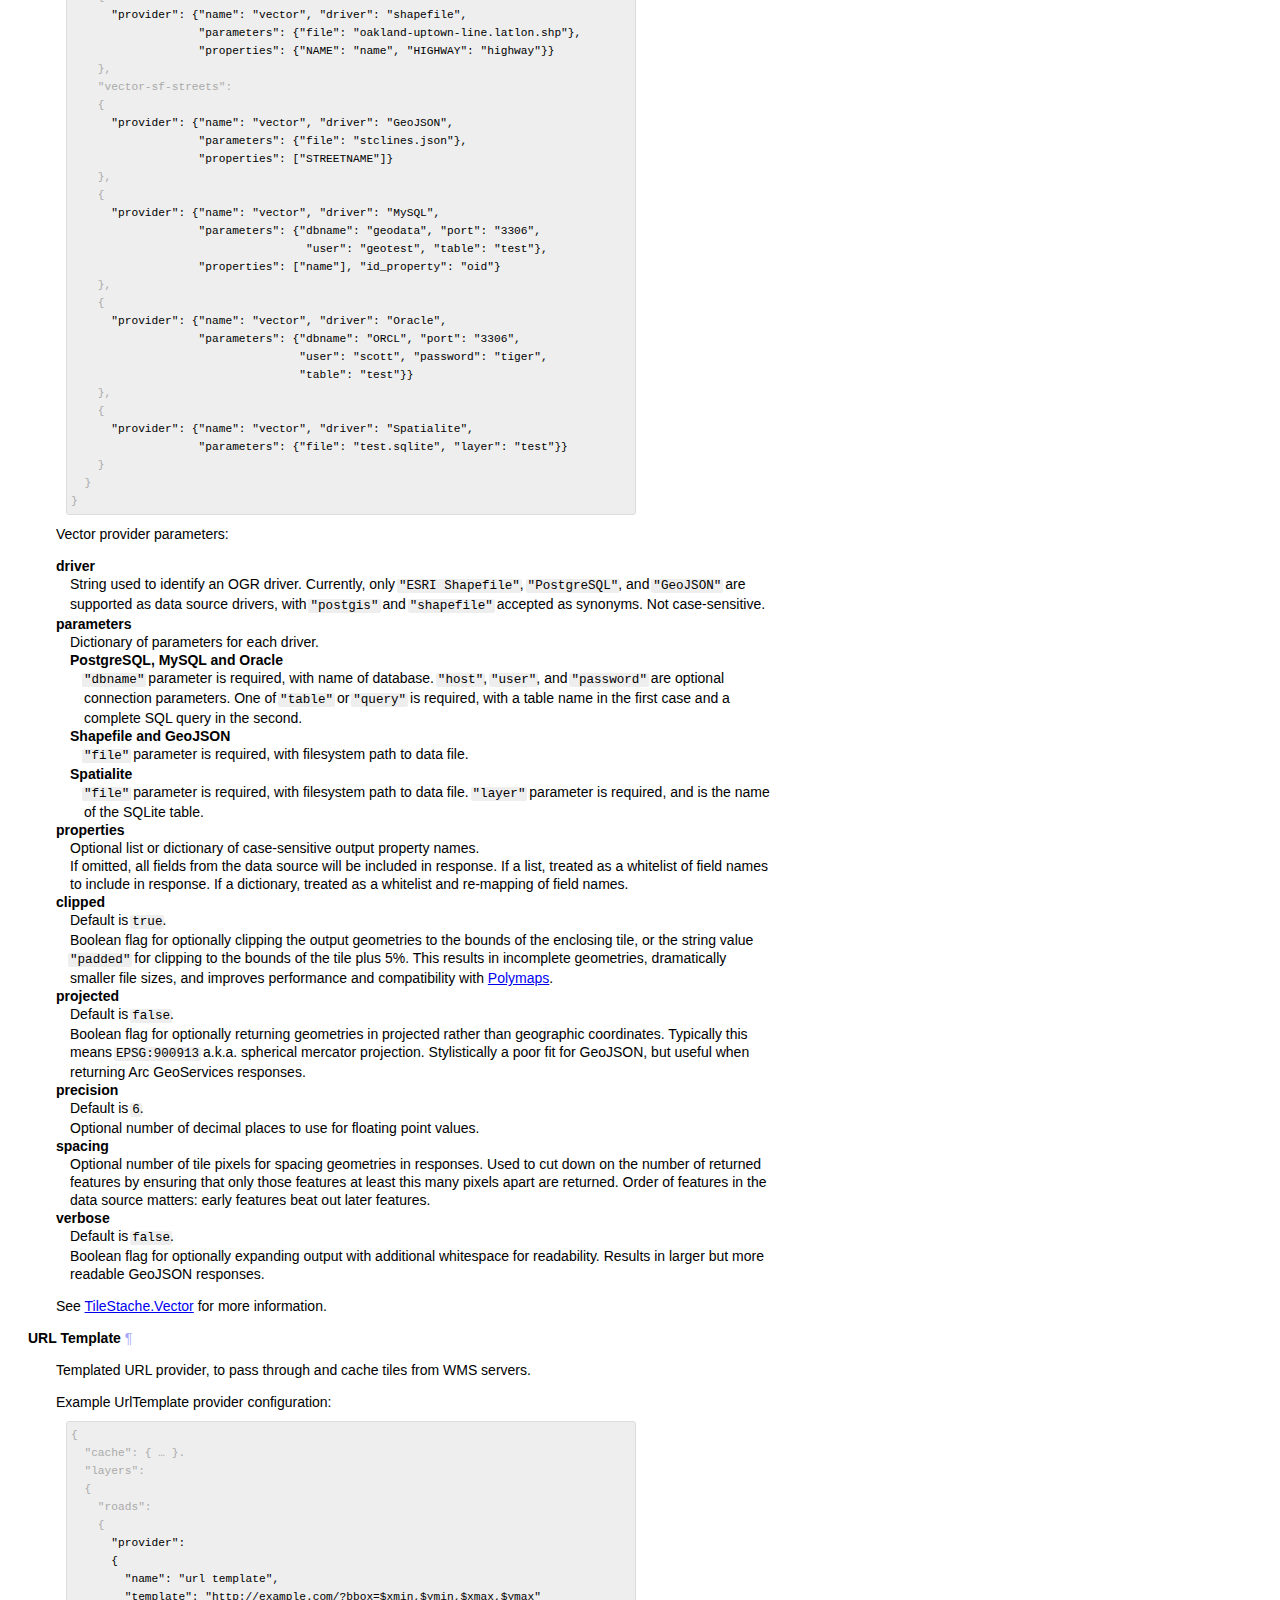
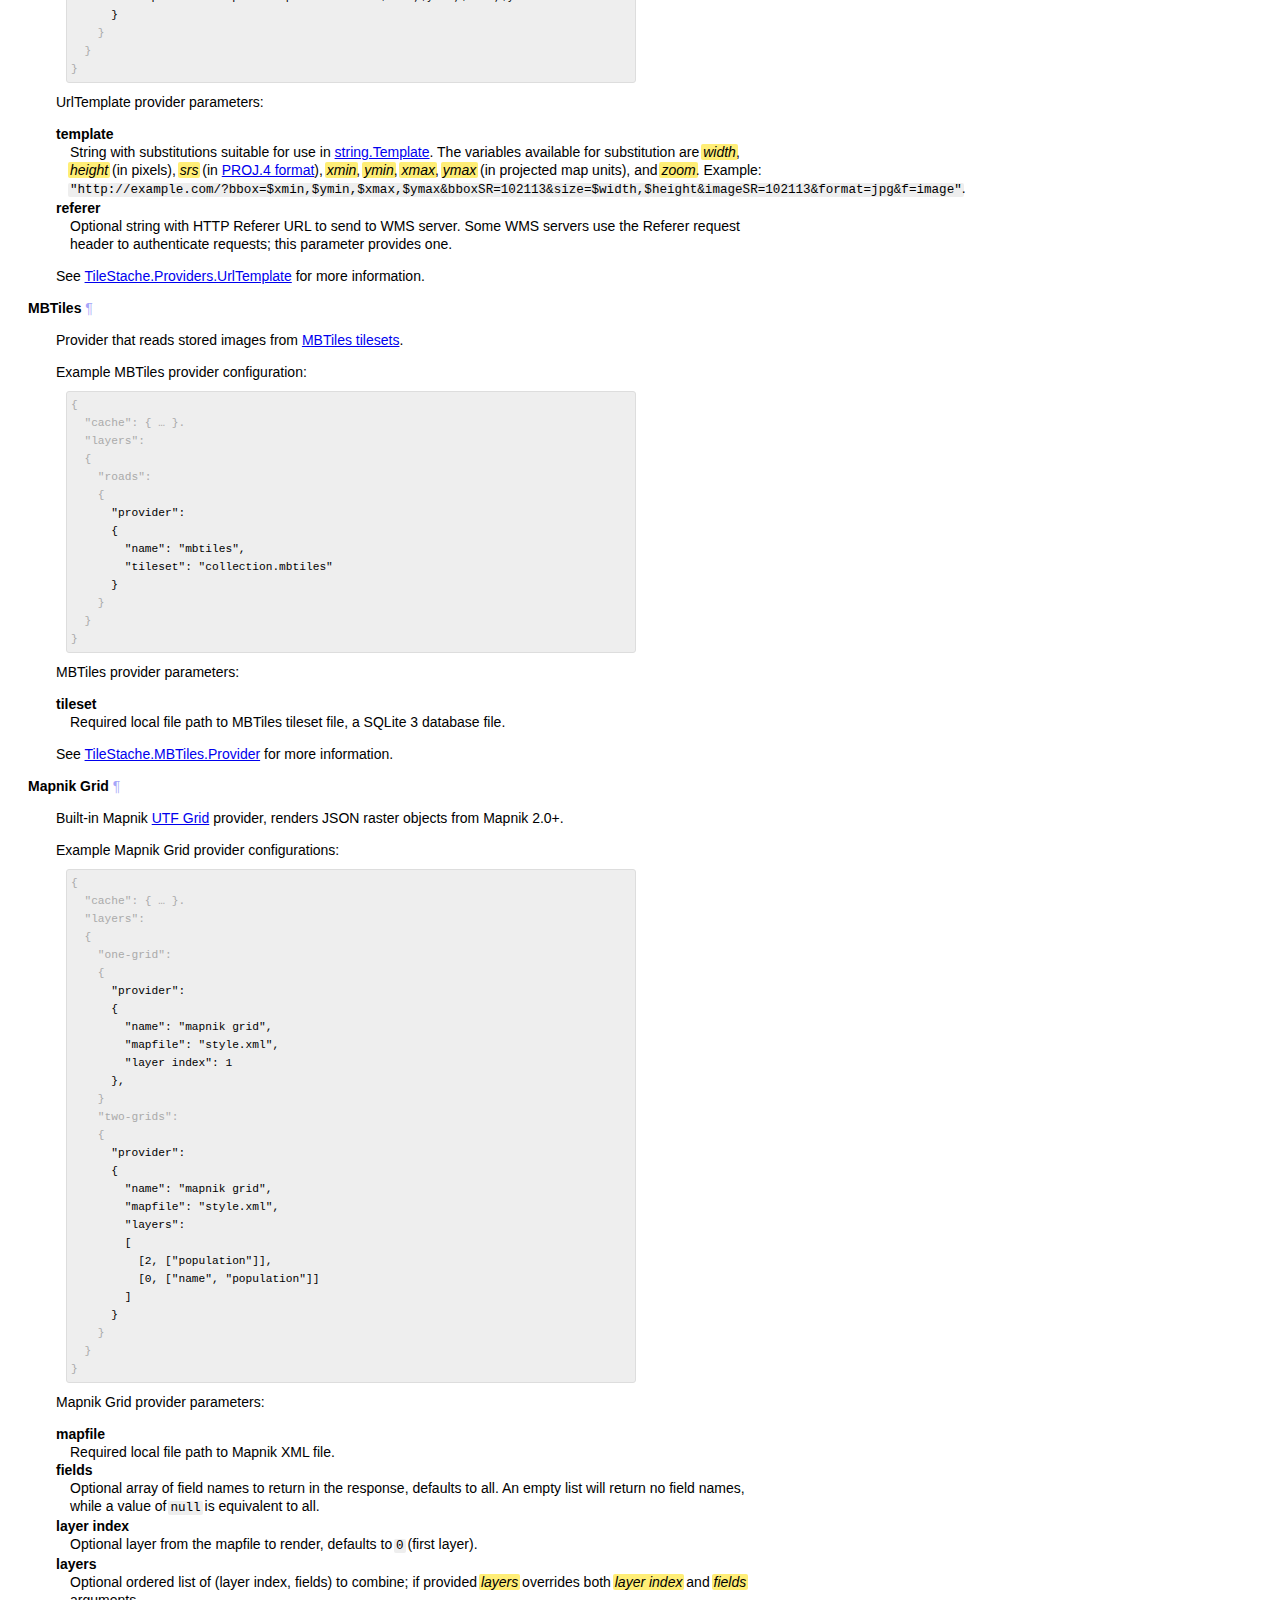
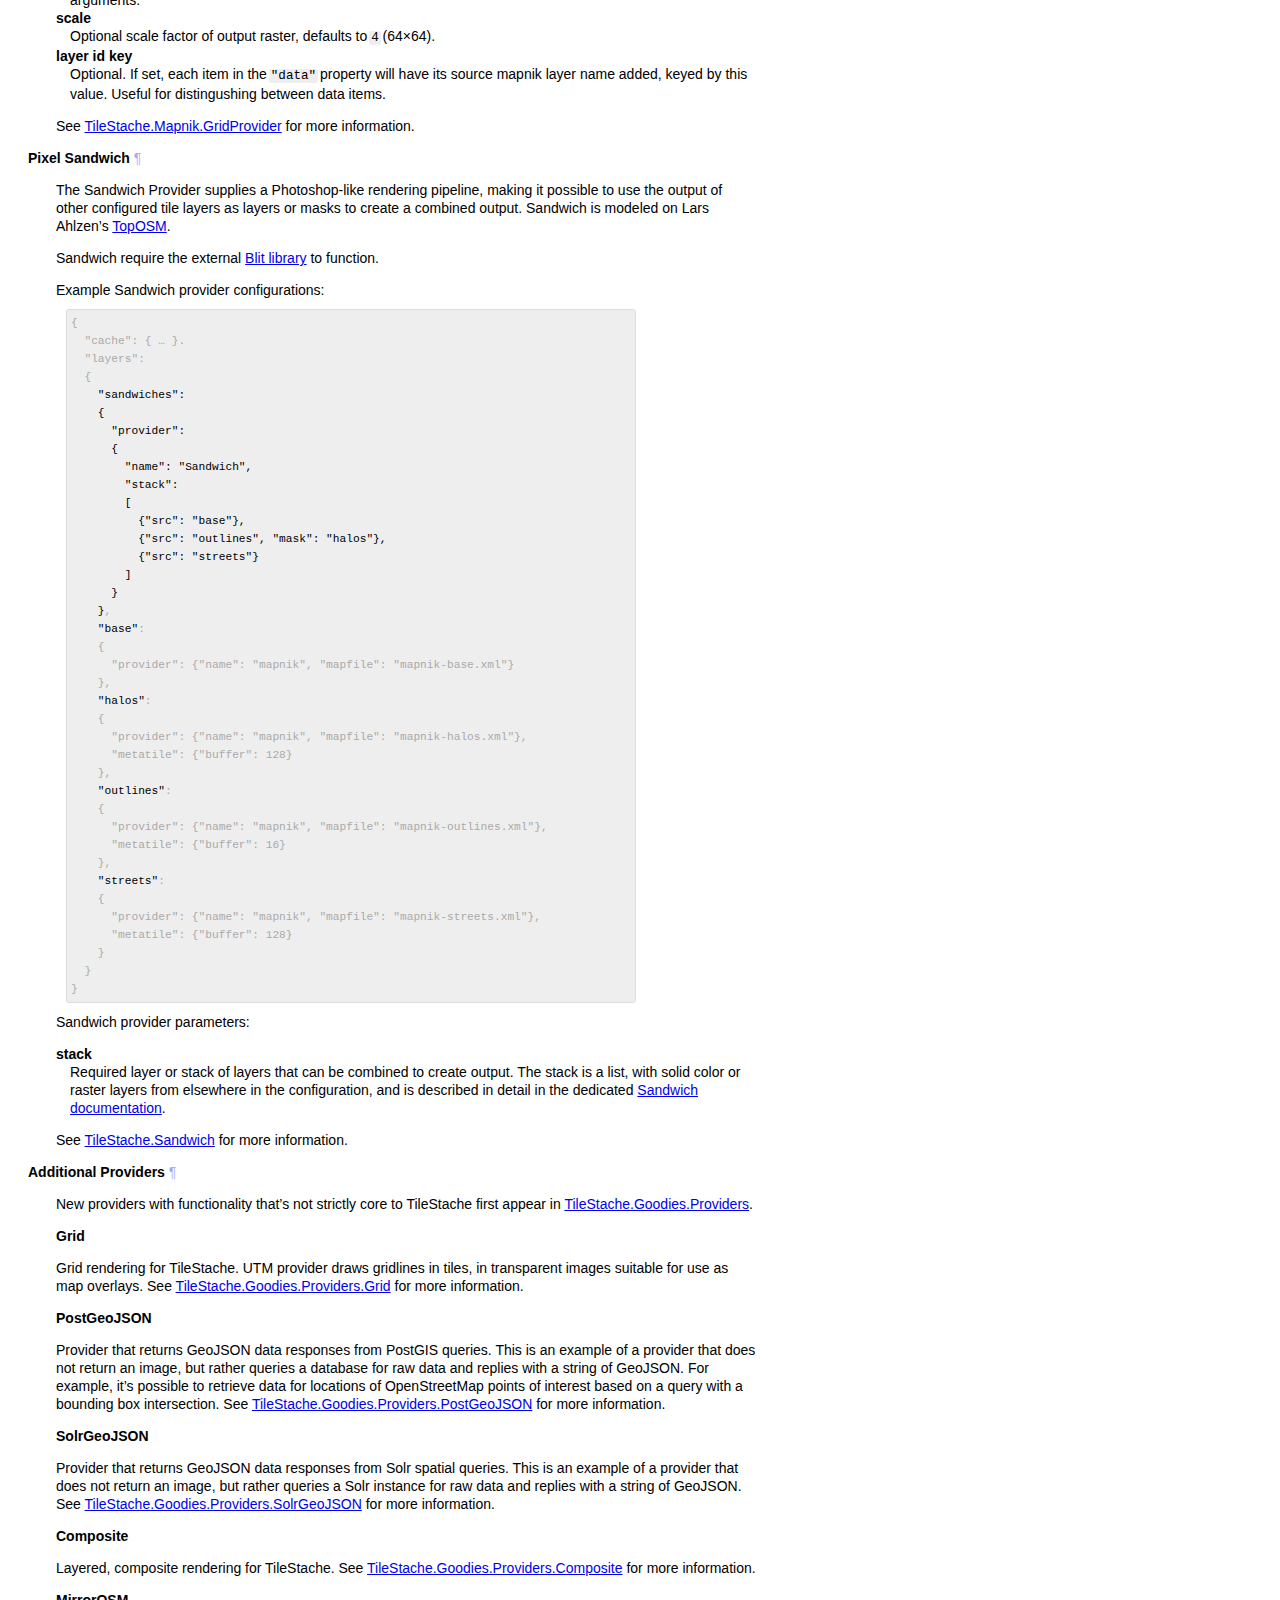
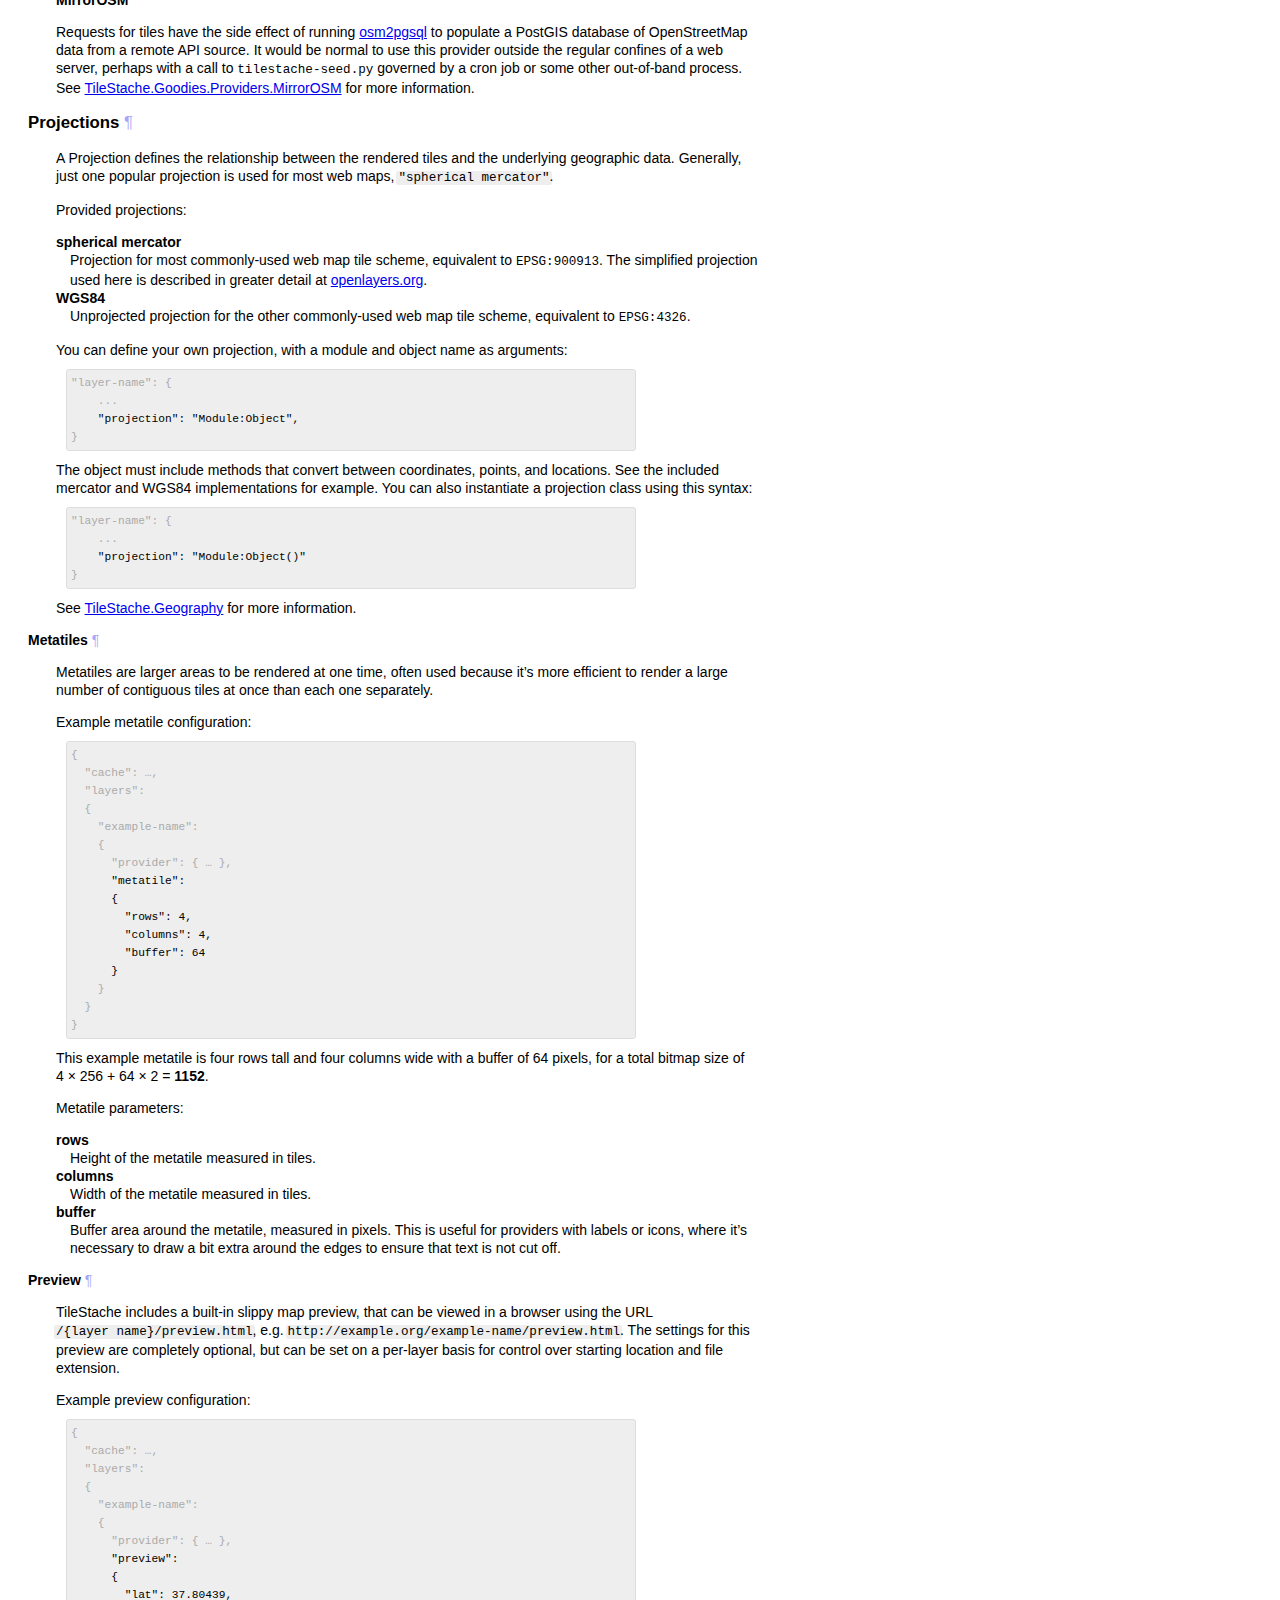
==== commit fd402f85: "Merge 40832be8a4dda71ece813b26bc4105c620d094a1 into 9d217fdb9b90d1ea980ecc01fa4dc40873621c04" ====
--- a/API.html
+++ b/API.html
@@ -279,6 +279,11 @@
     <dd>
     Optional query string. Currently used only for JSONP callbacks.
     </dd>
+
+    <dt>script_name</dt>
+    <dd>
+    Optional script name corresponds to CGI environment variable <var>SCRIPT_NAME</var>, used to calculate correct 302 redirects.
+    </dd>
 </dl>
  
 <p>
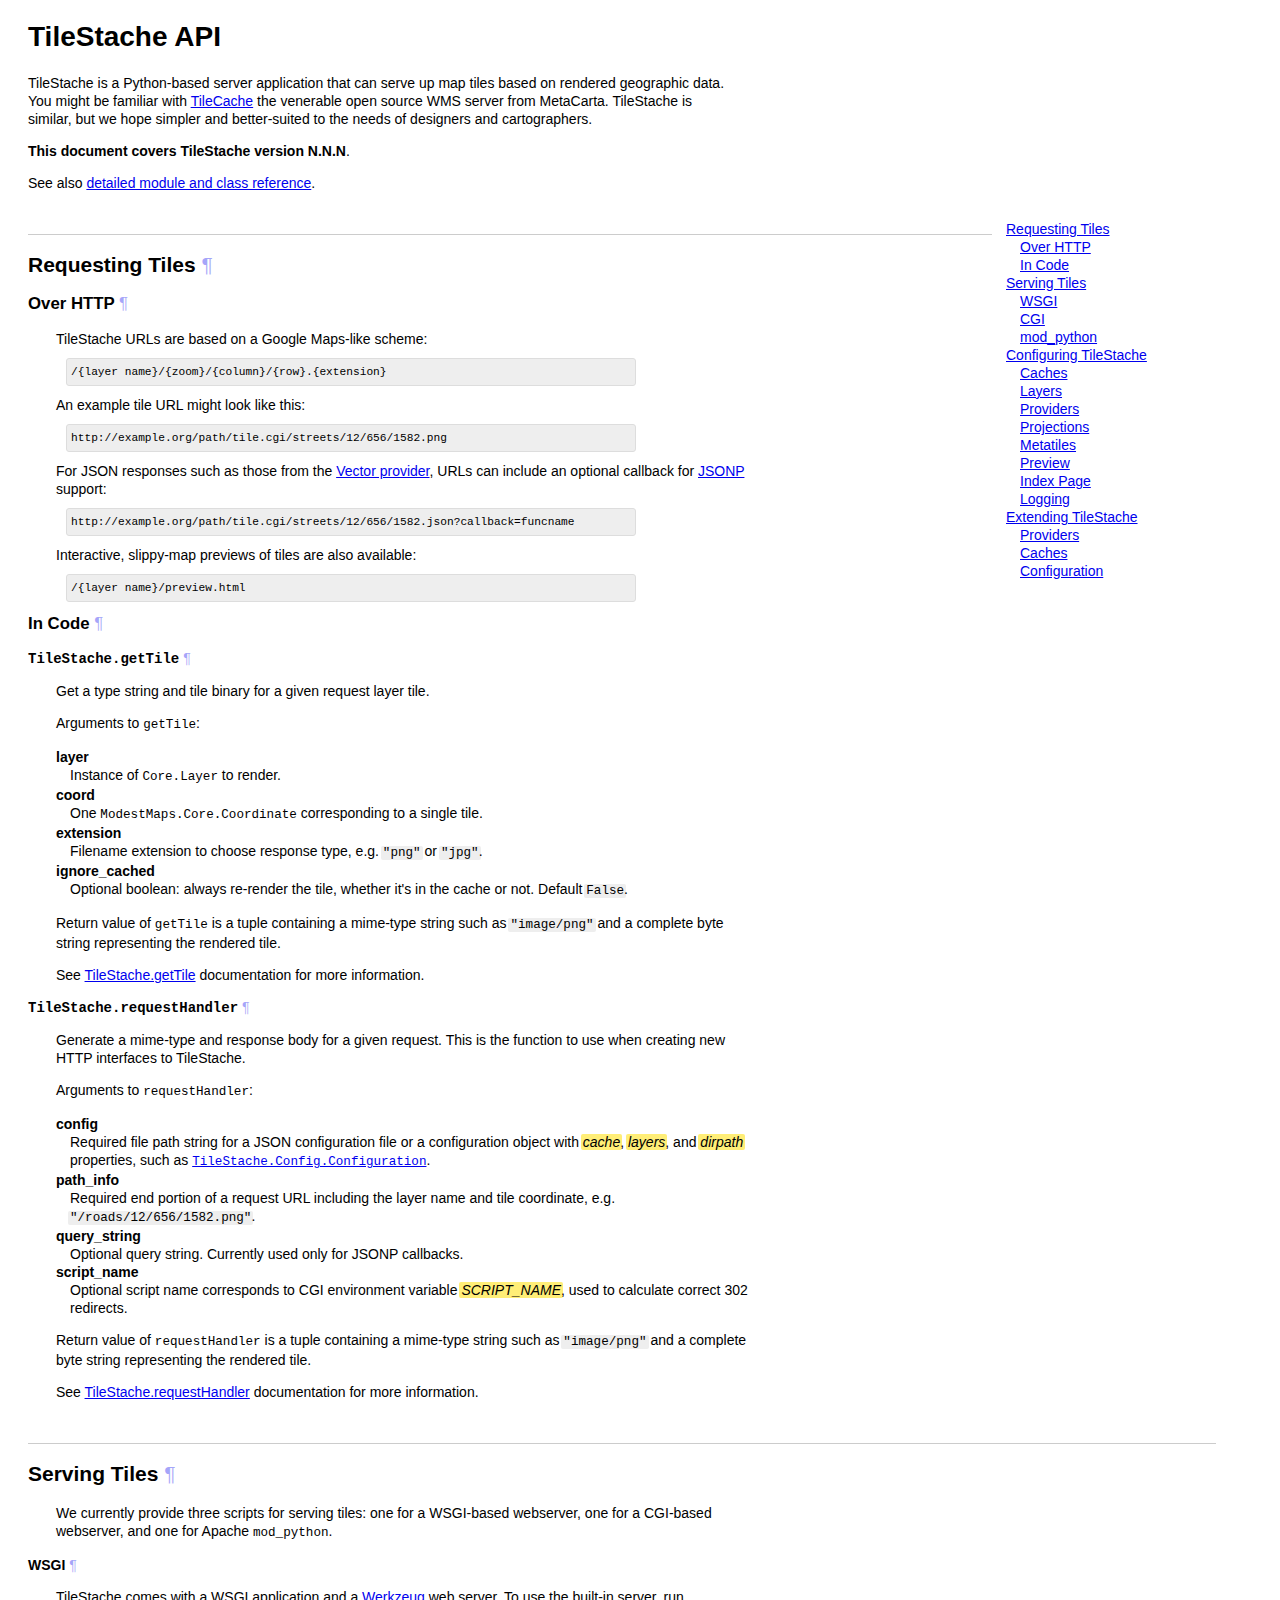
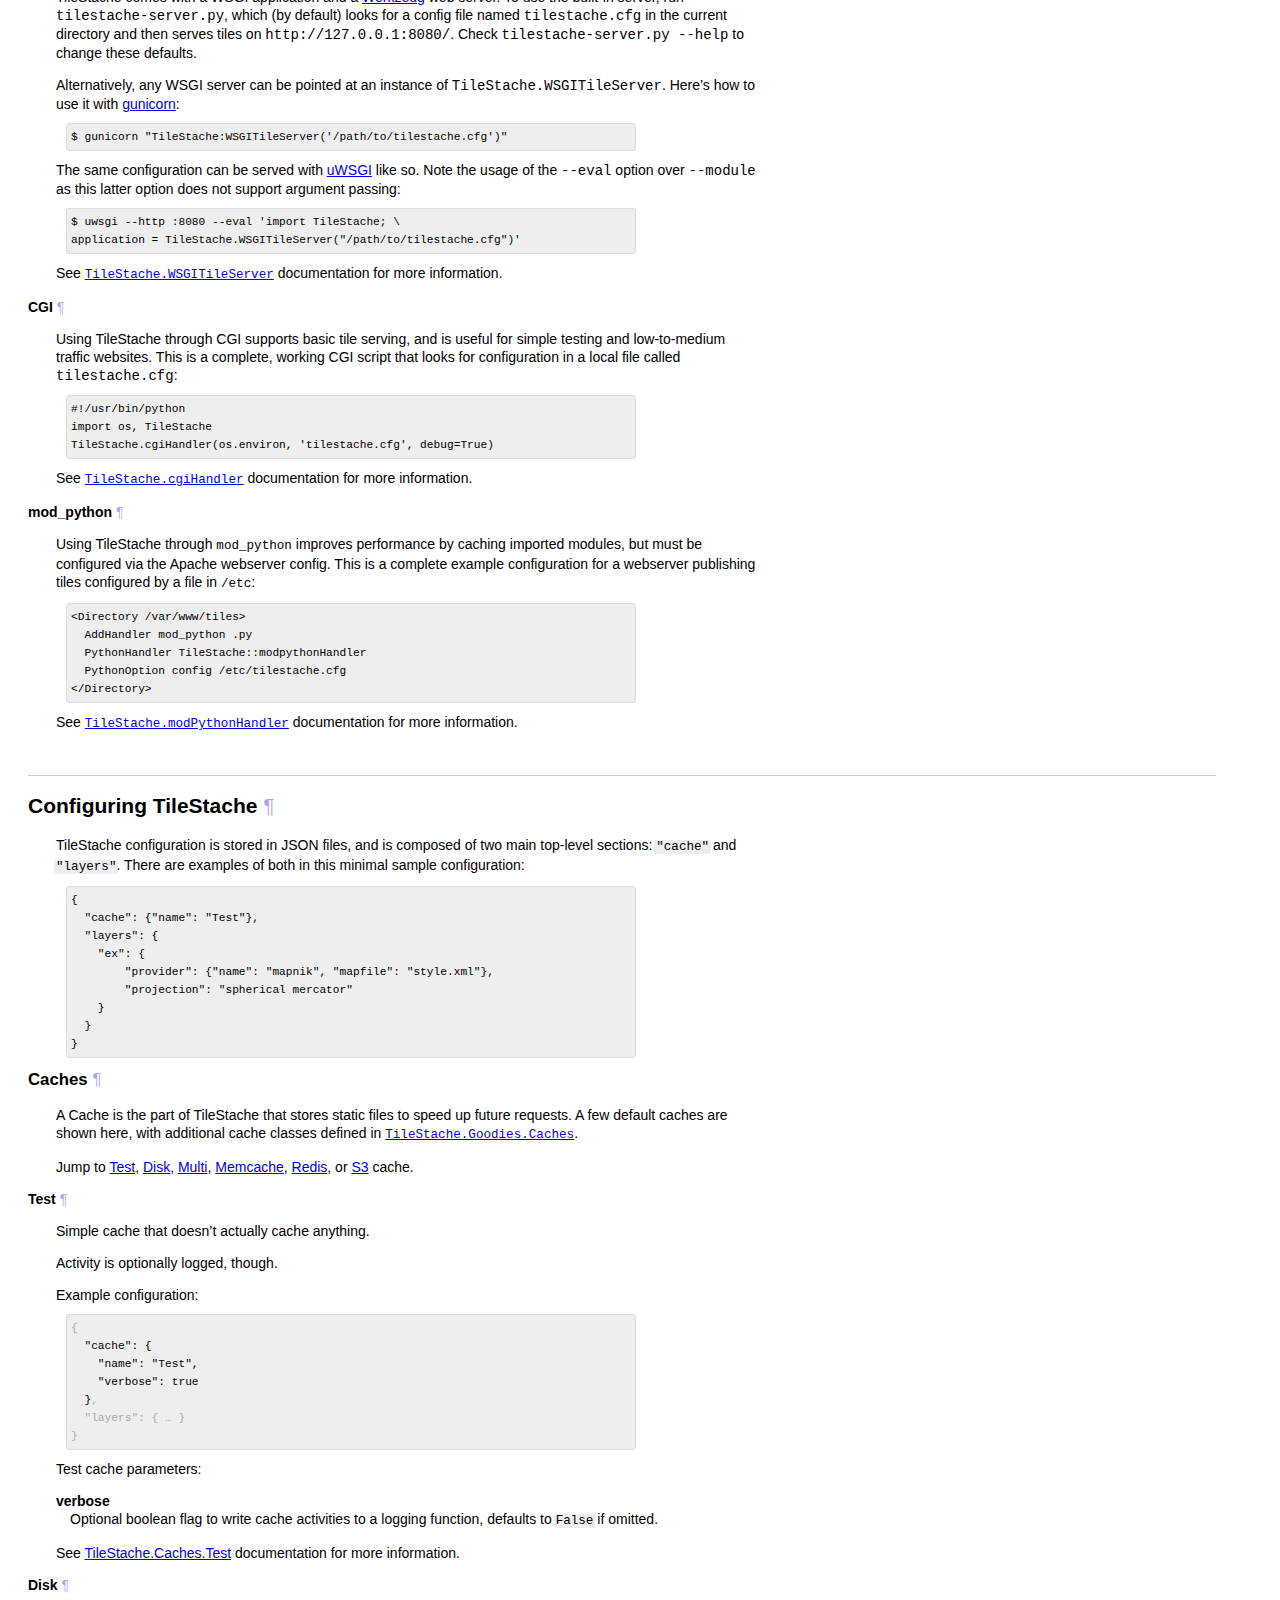
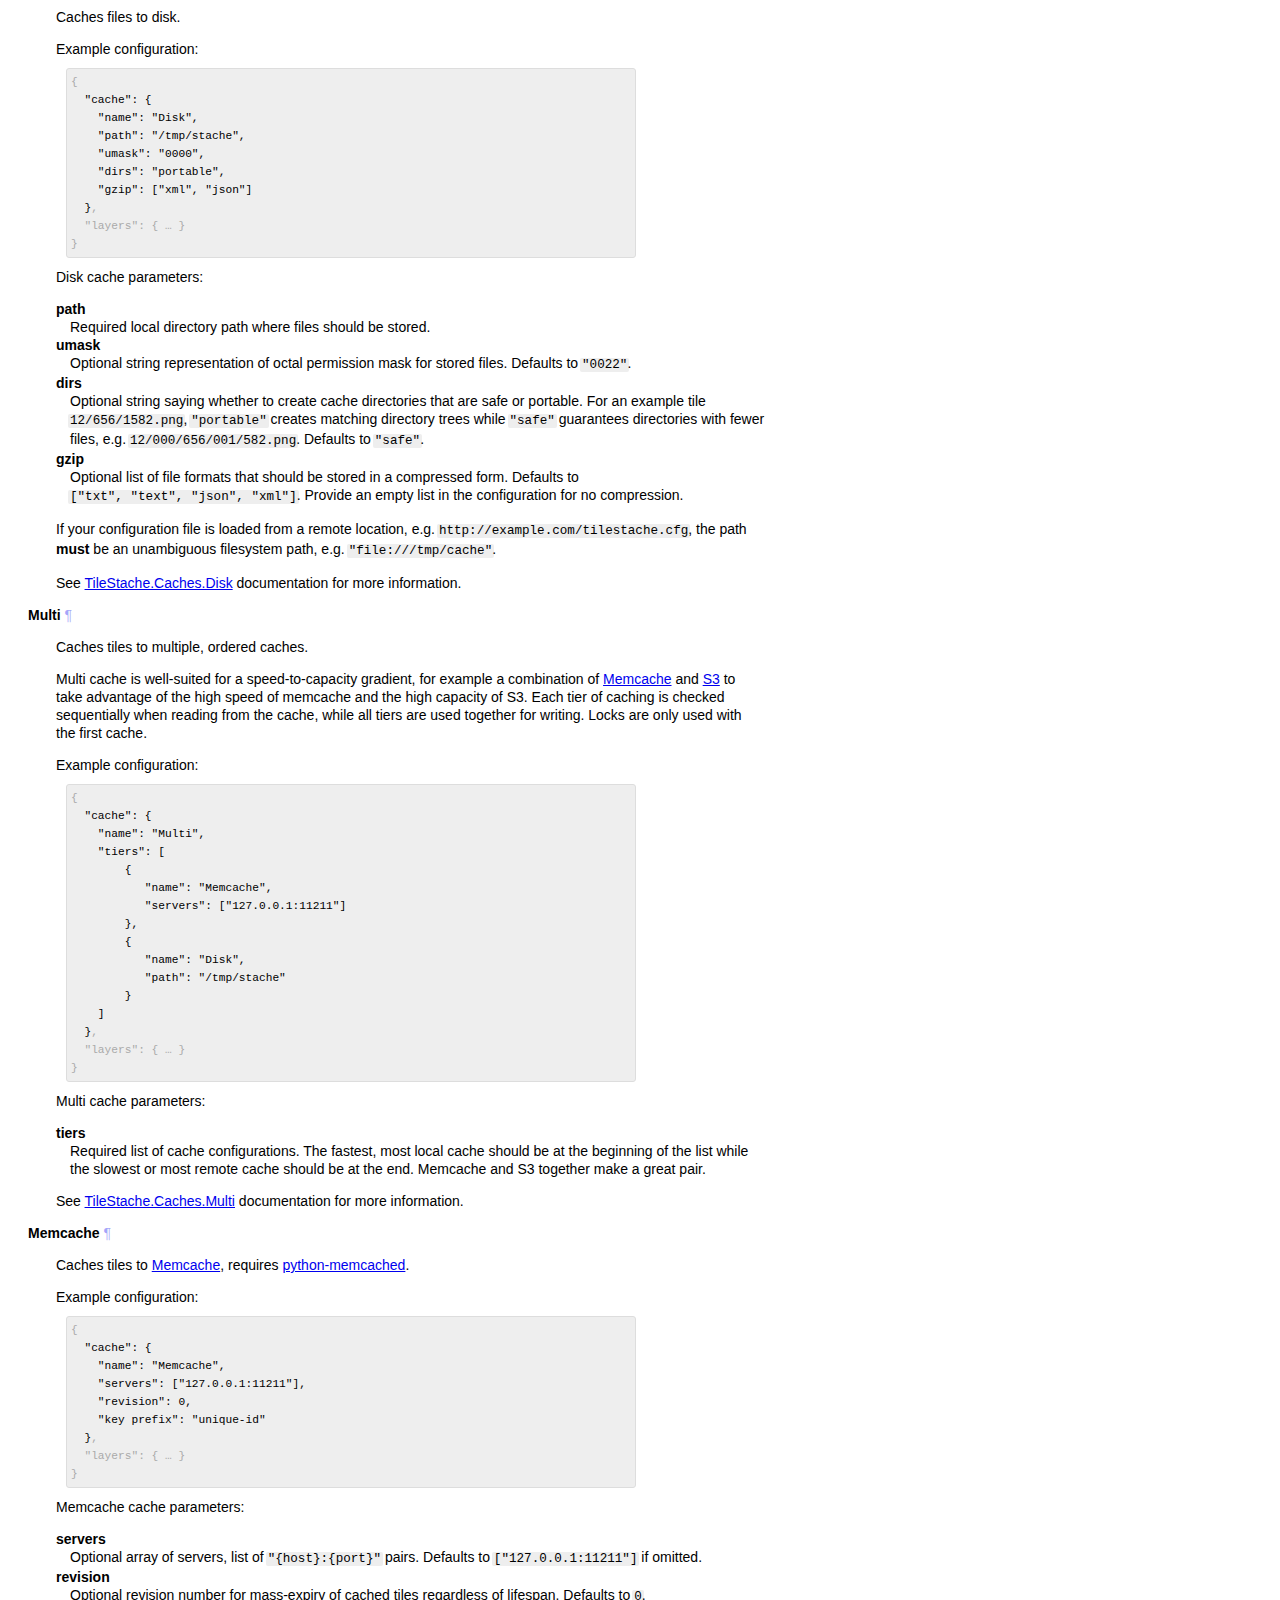
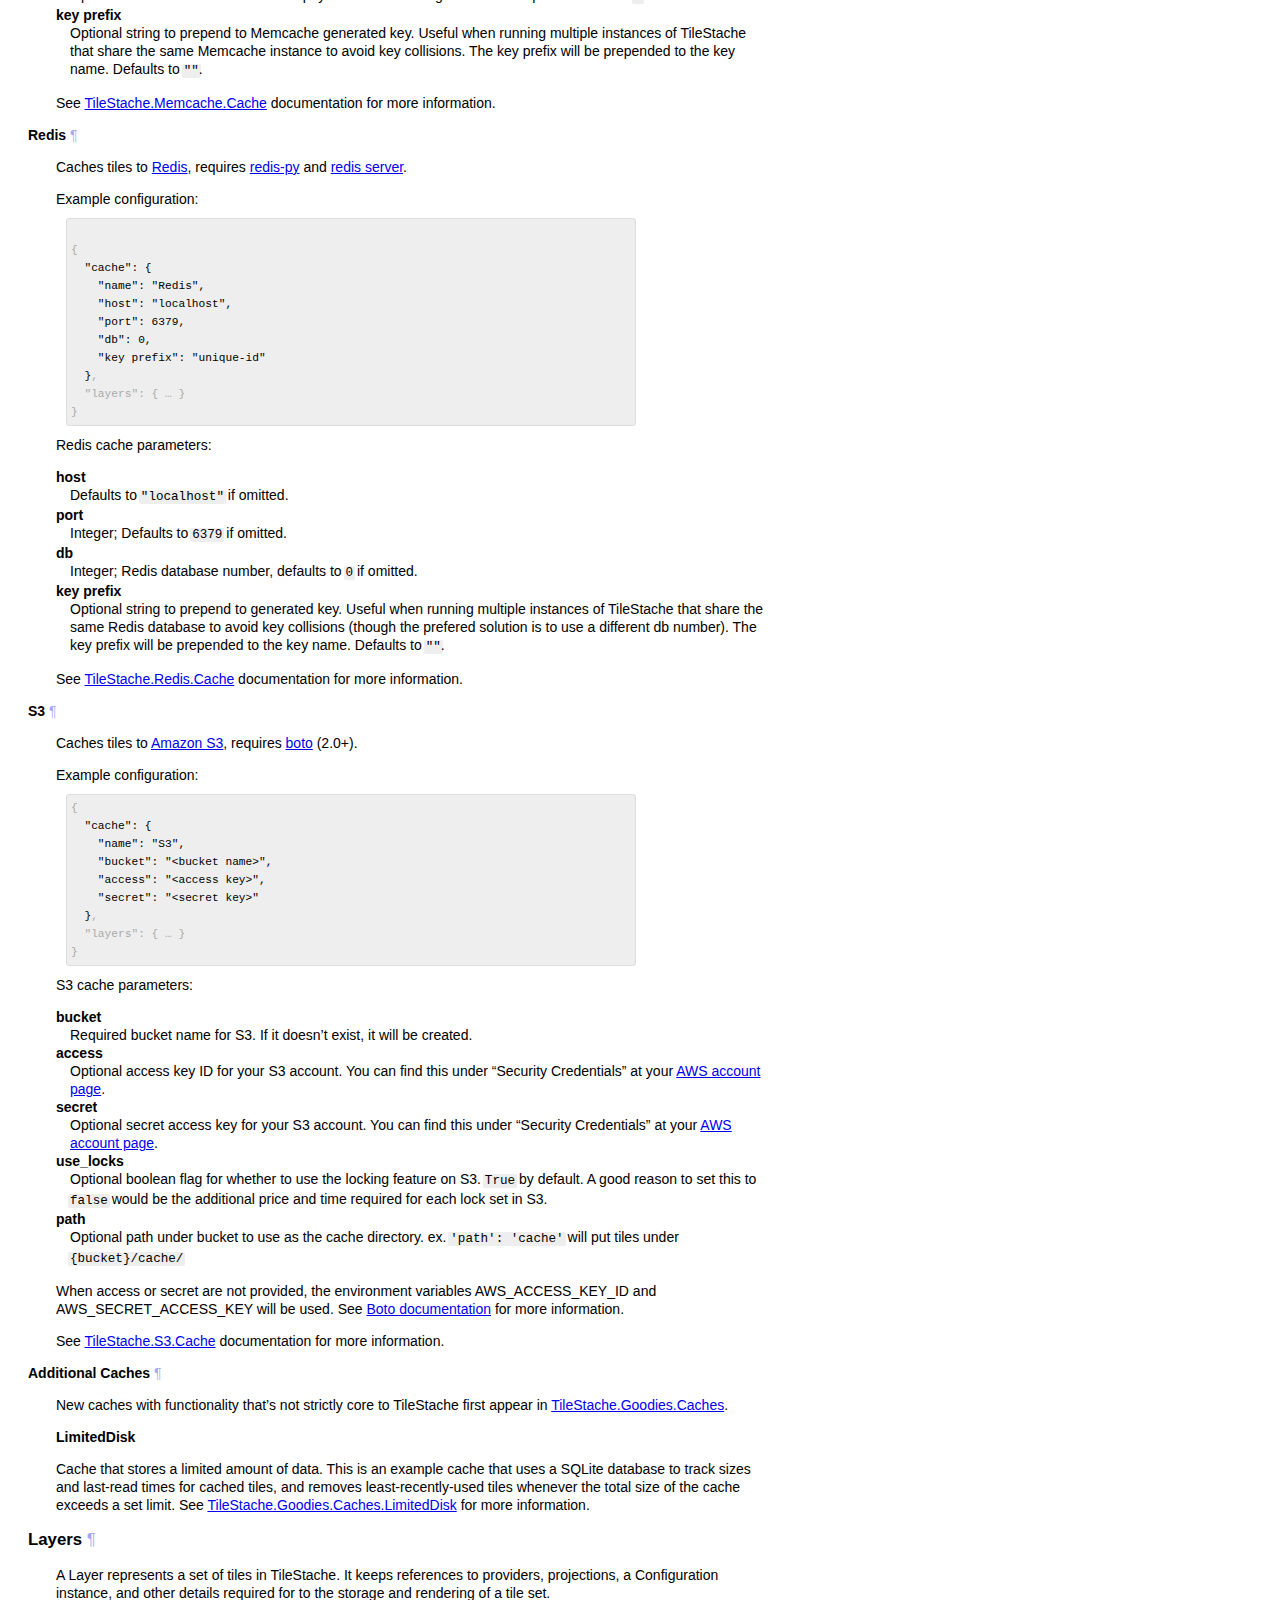
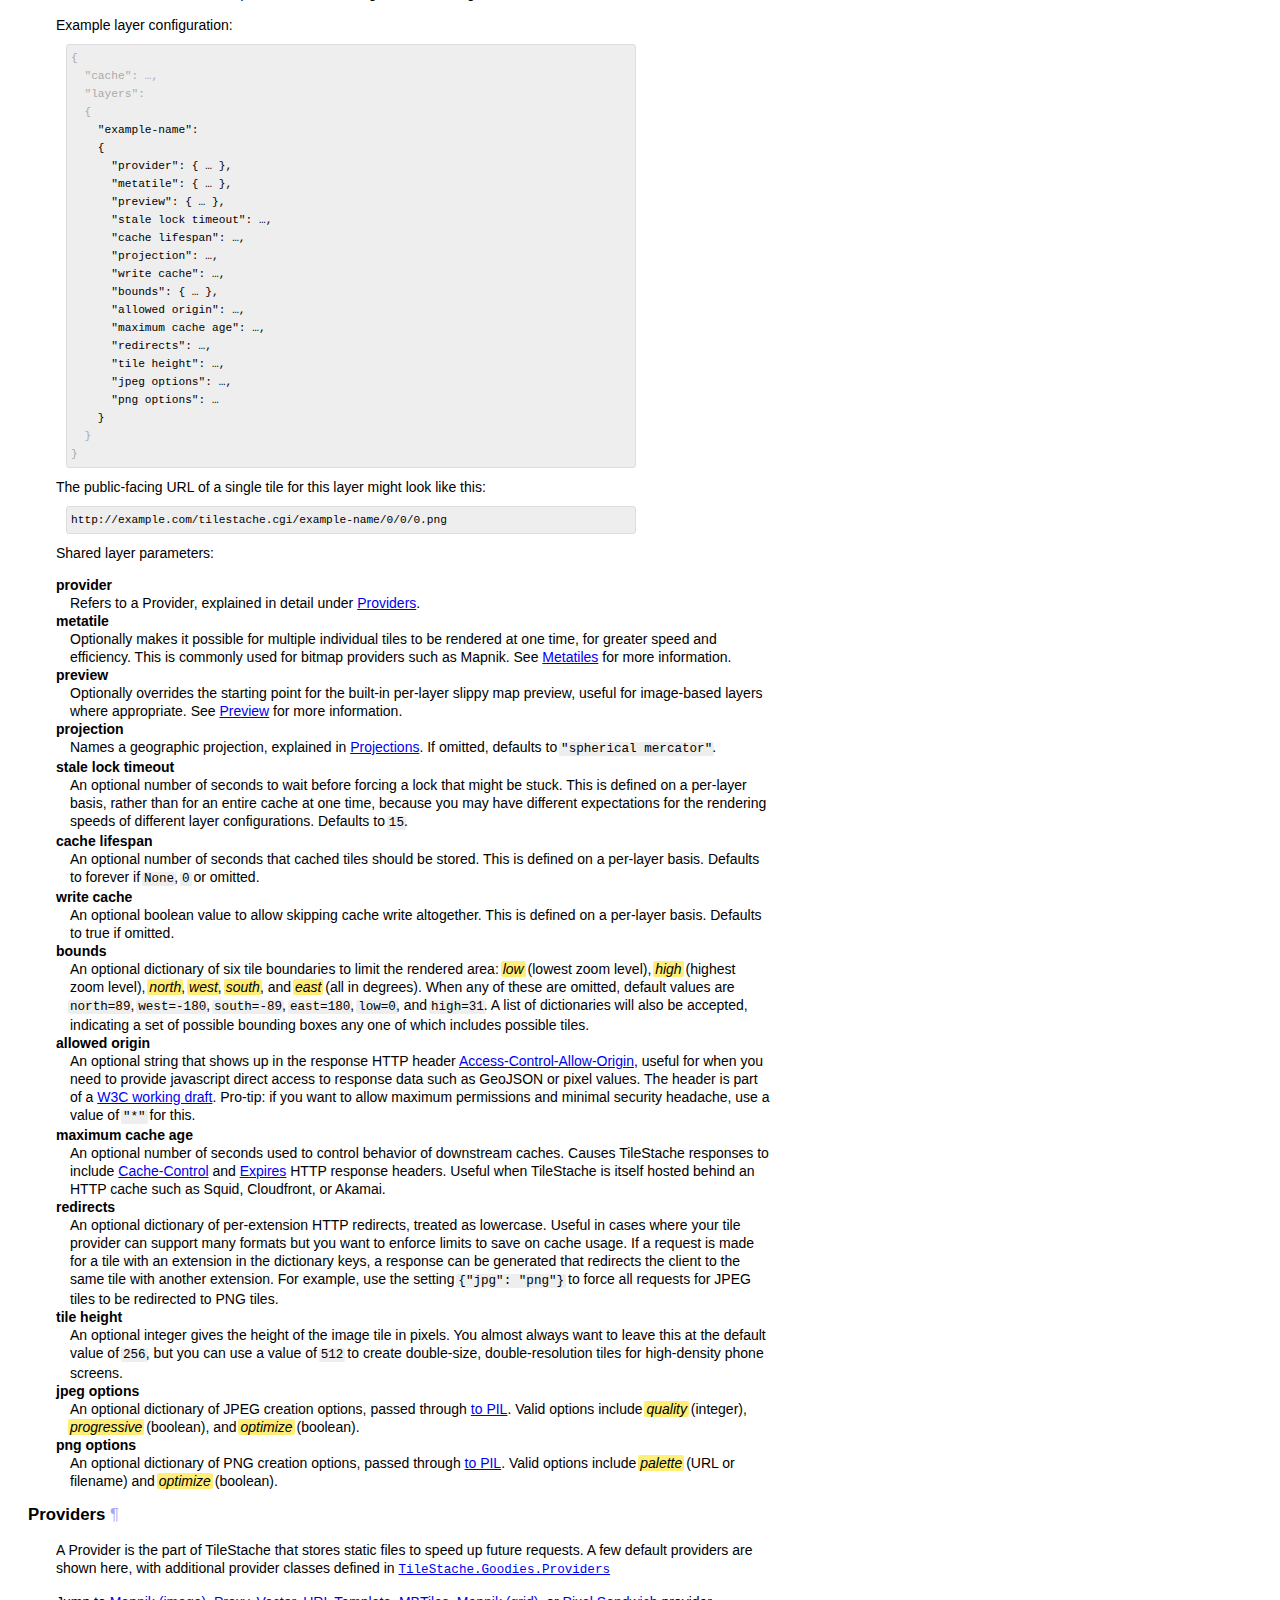
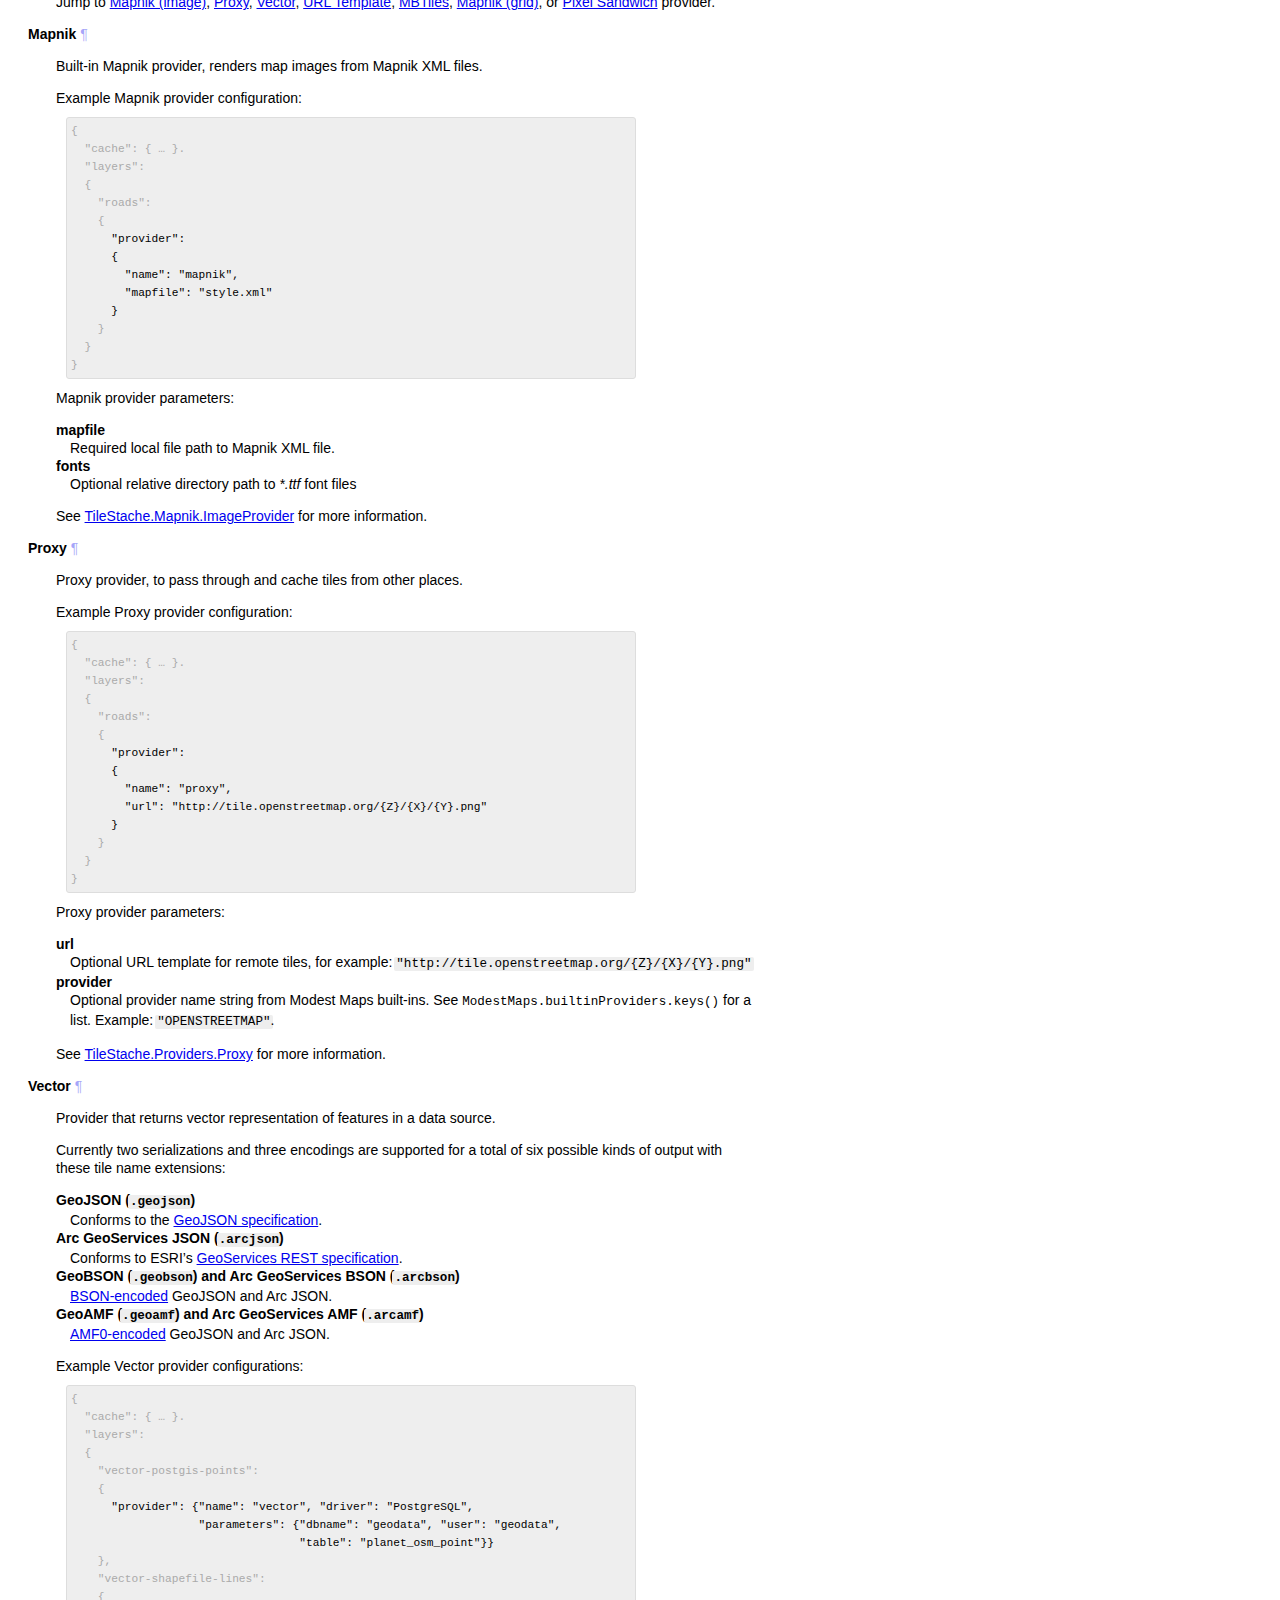
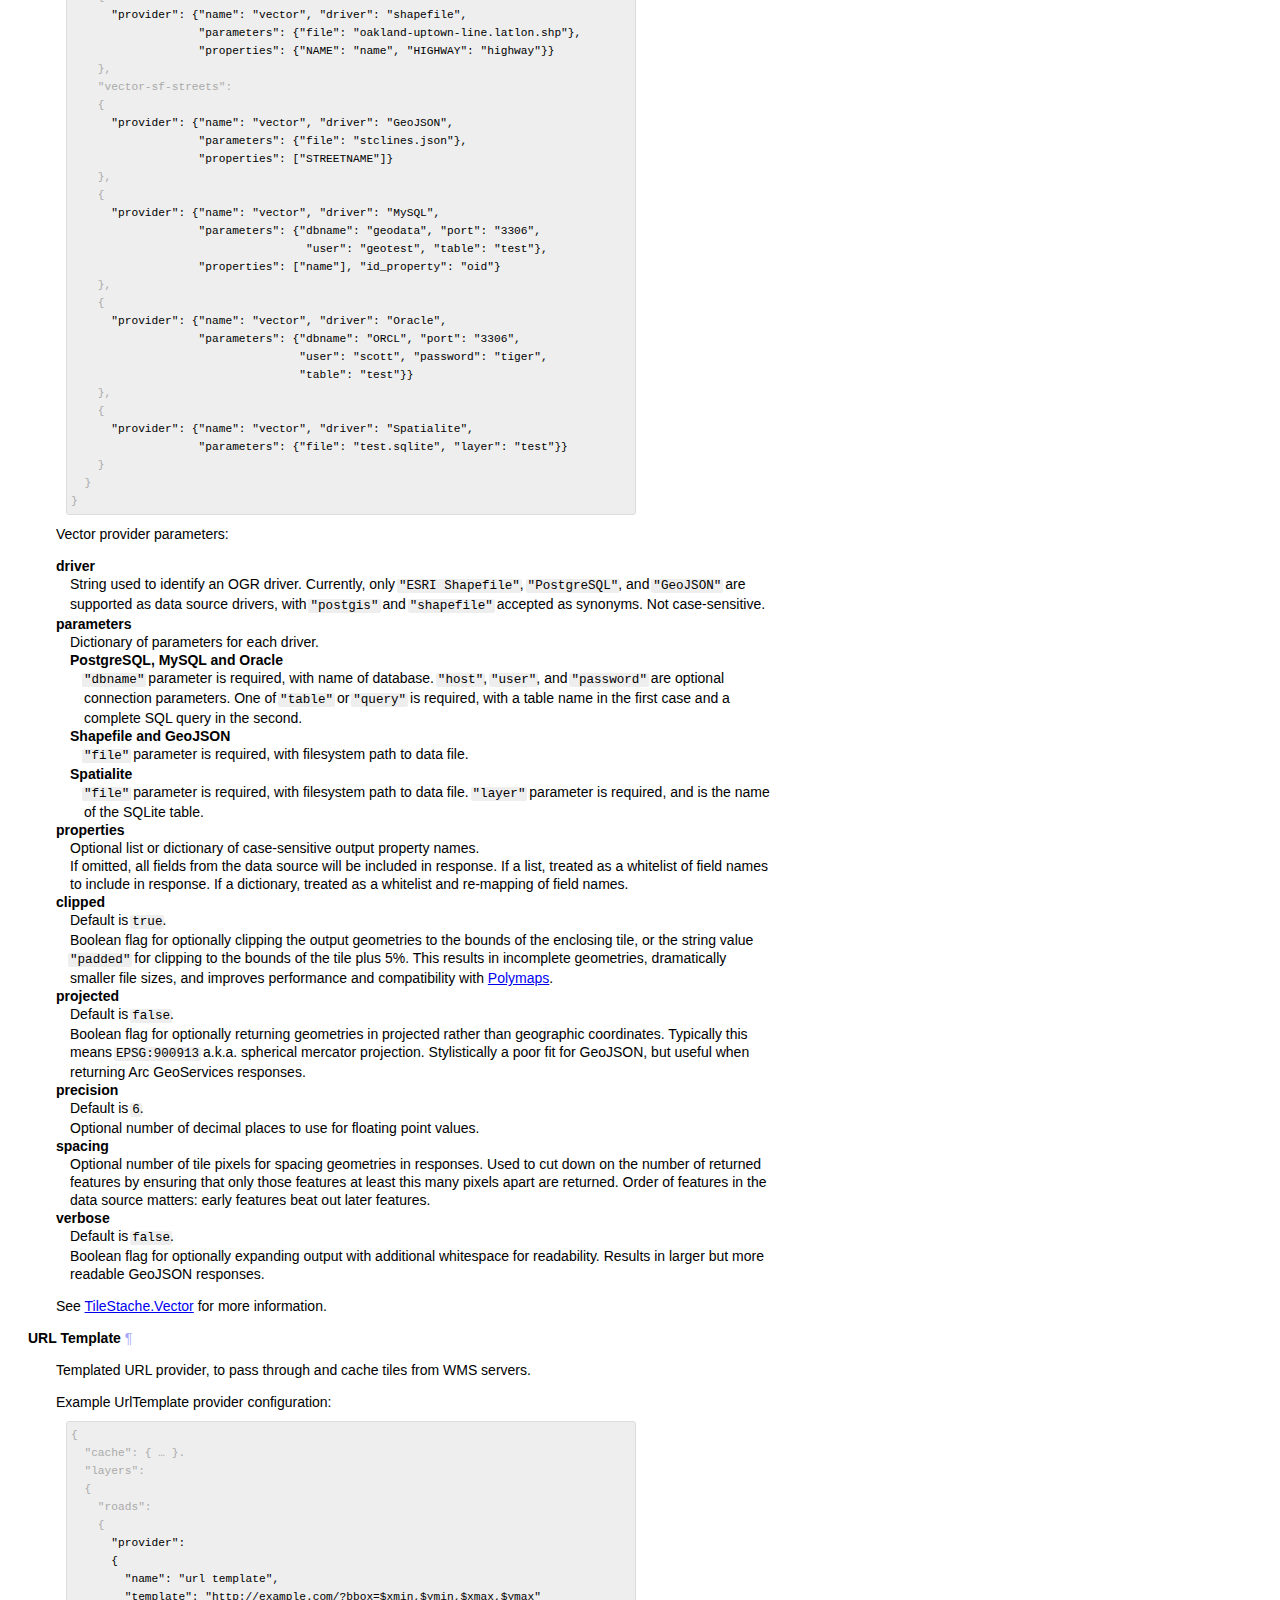
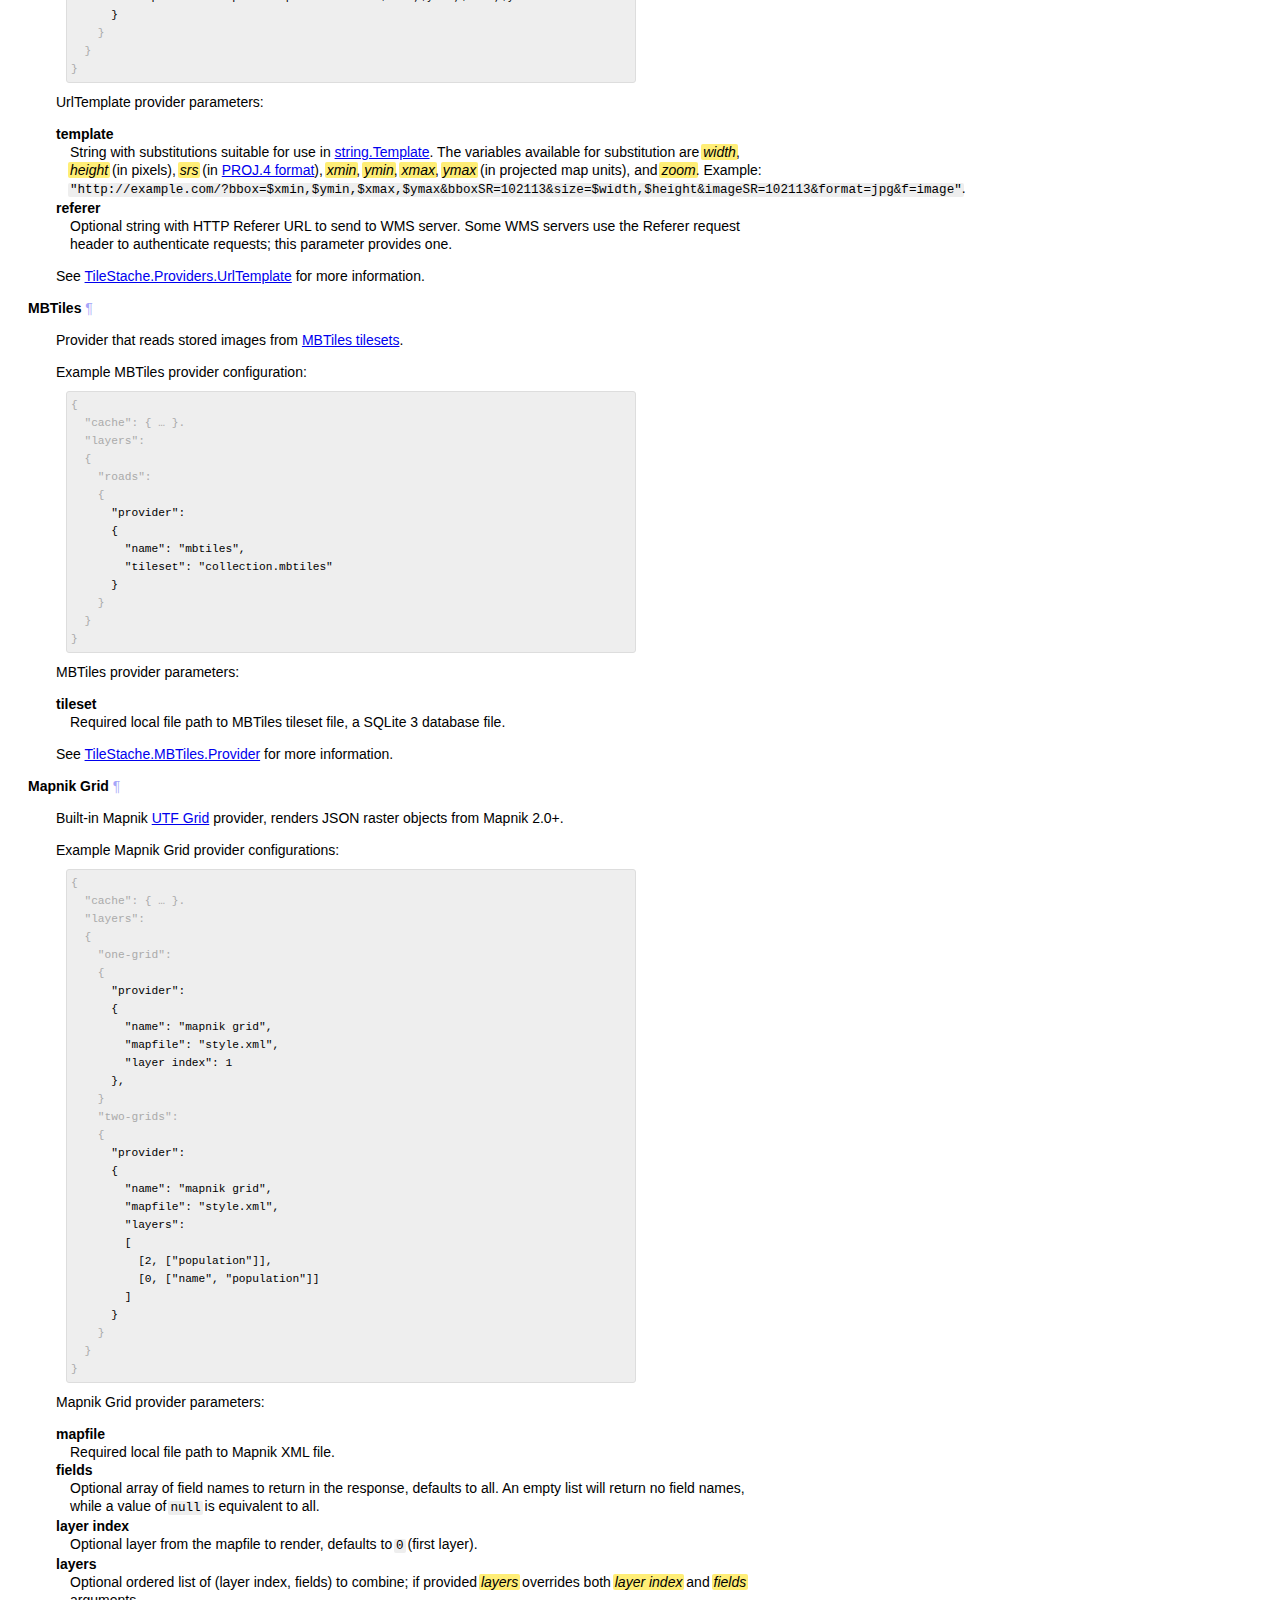
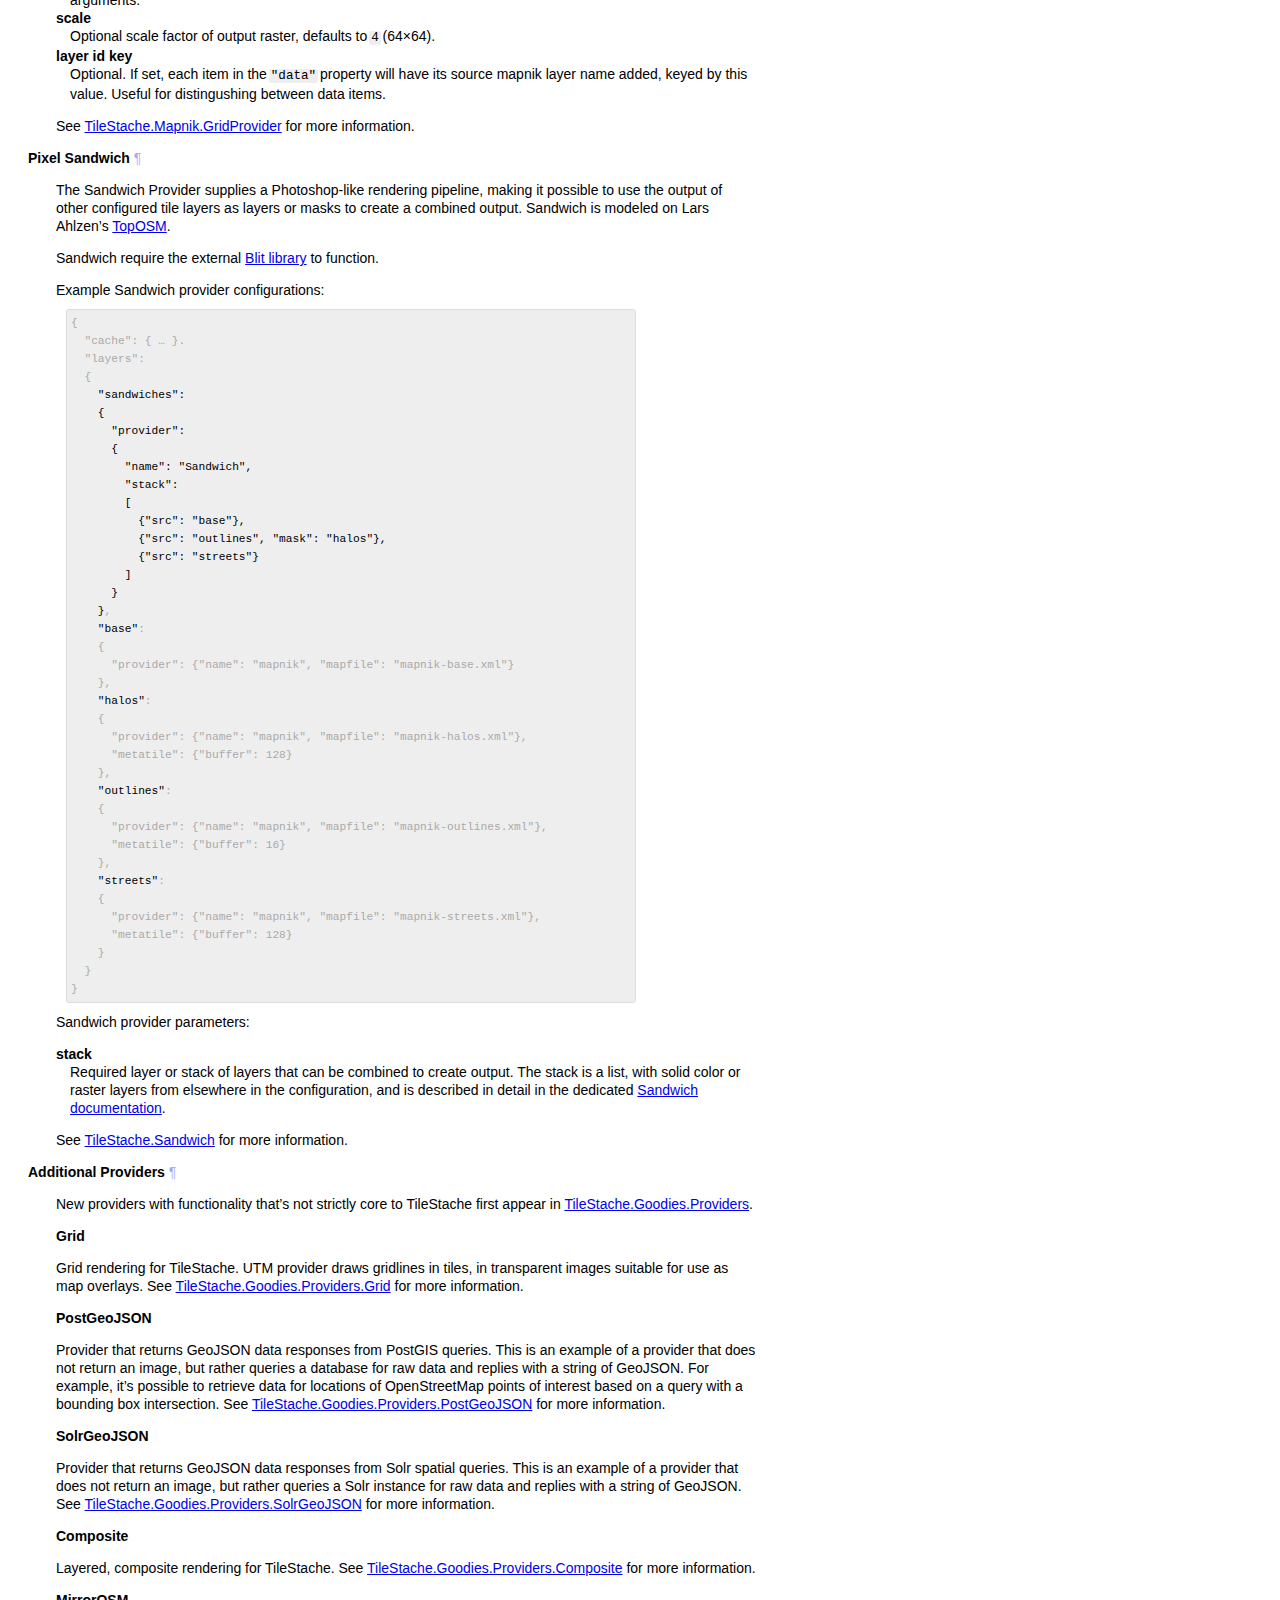
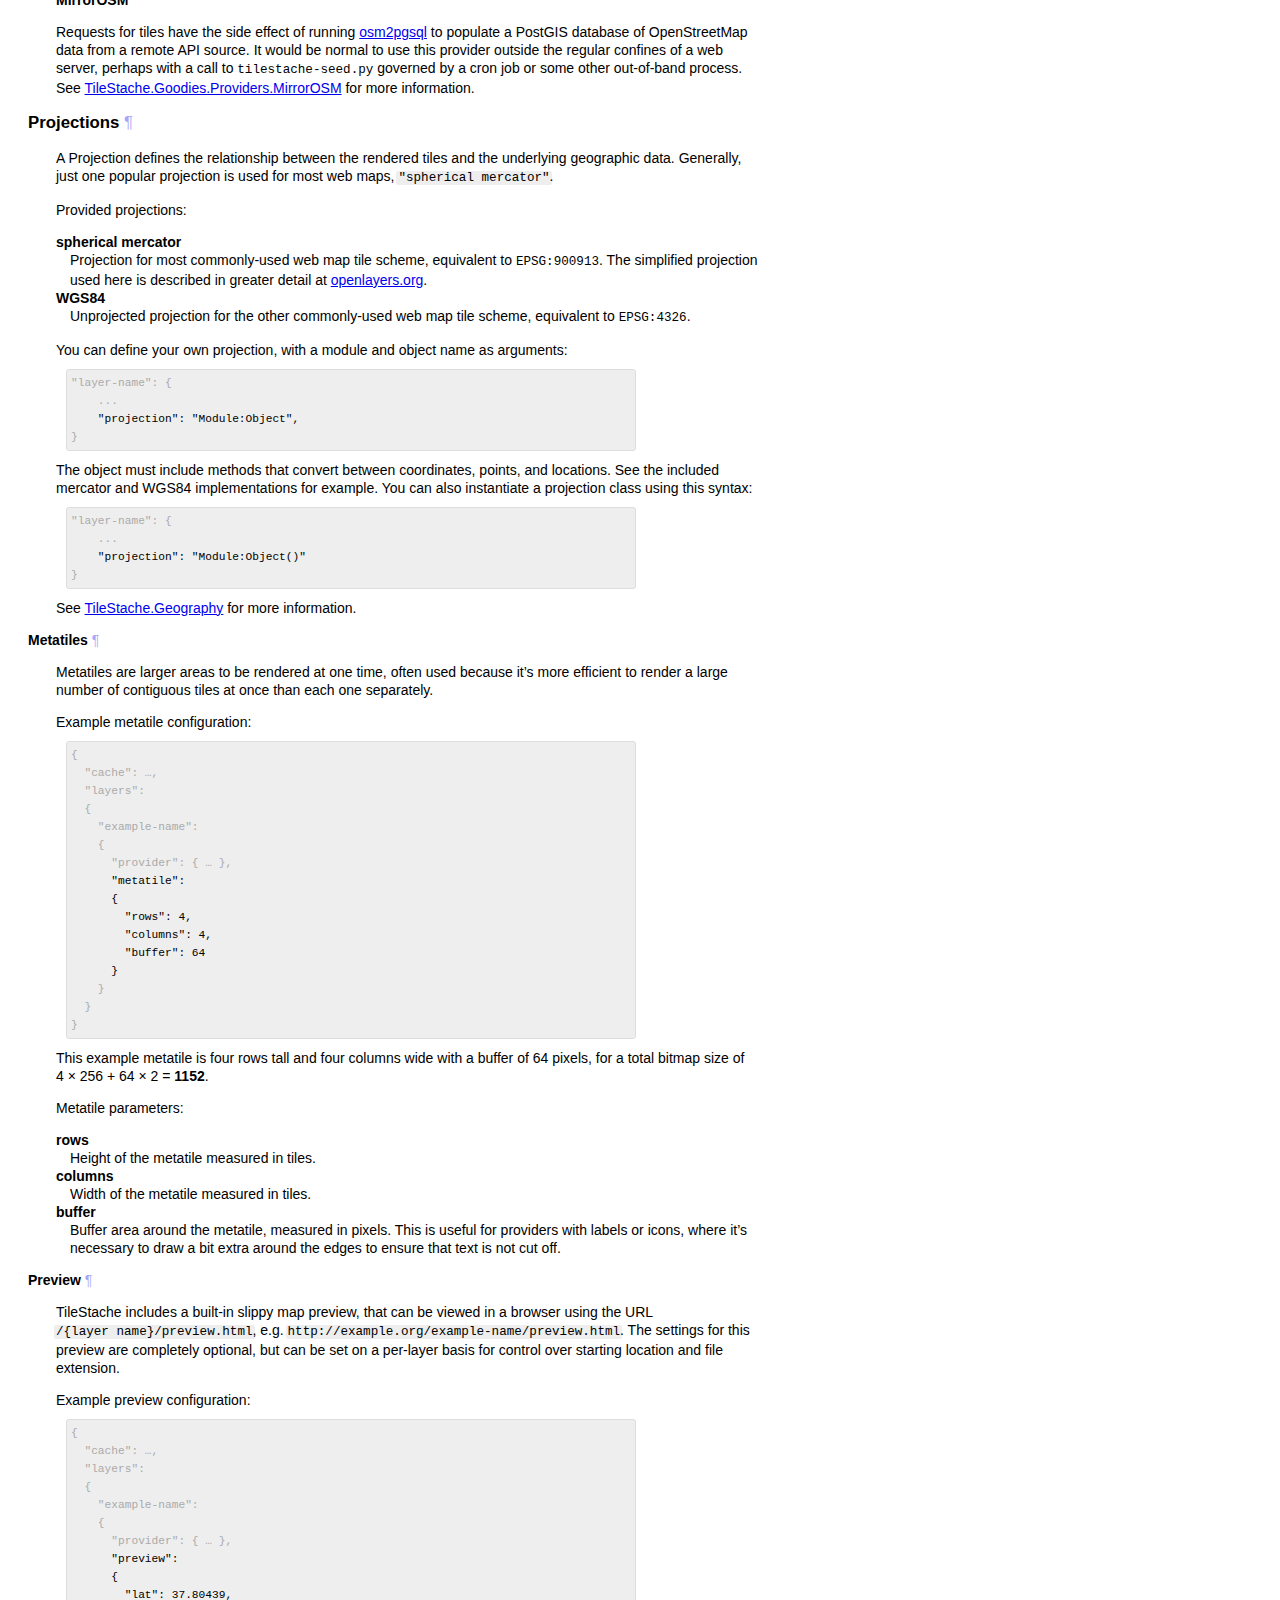
==== commit 3756ddf3: "Merge 235f1664d8b0e7c4bb689024820f488f4b5b5f85 into 55dfc7265447f44043fab8621d4dd6b6714ae450" ====
--- a/API.html
+++ b/API.html
@@ -440,7 +440,7 @@
 <span class="bg">{</span>
   "cache": {
     "name": "Test",
-    "verbose": True
+    "verbose": true
   }<span class="bg">,
   "layers": { … }
 }</span>
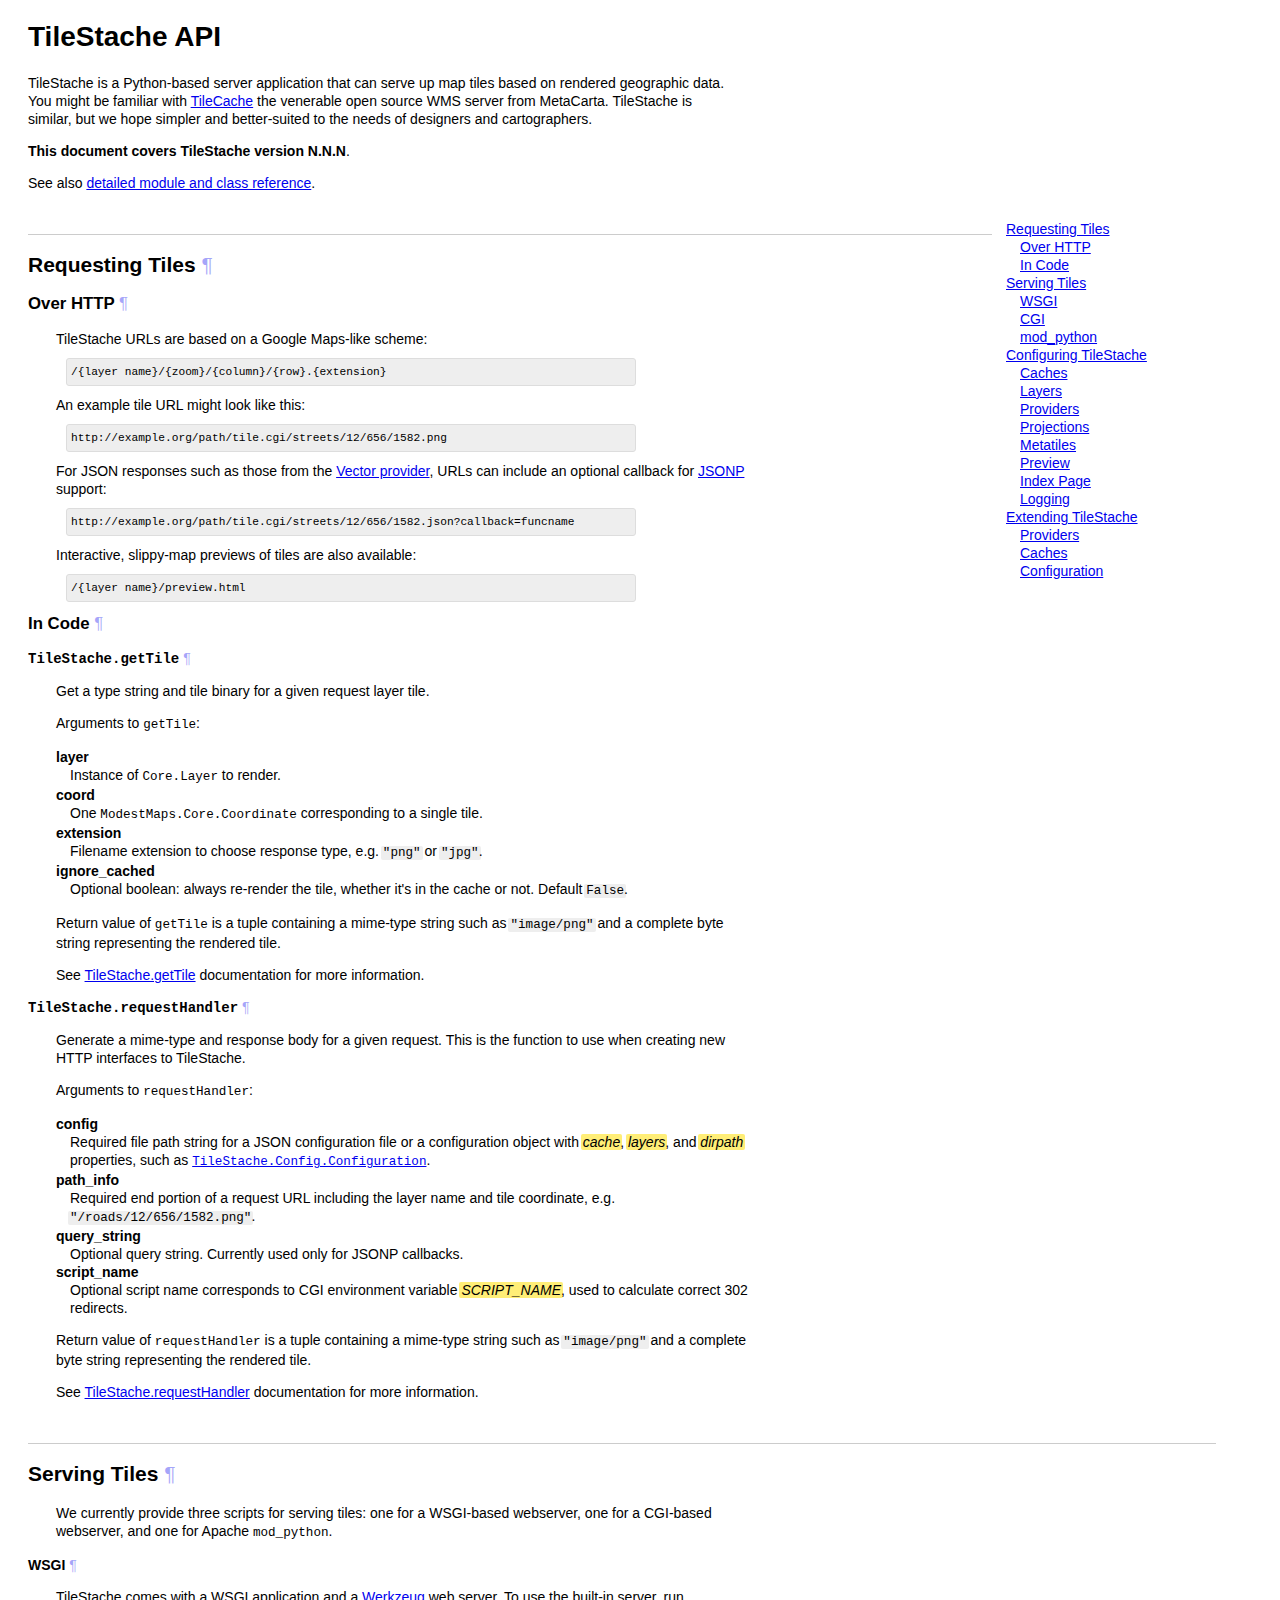
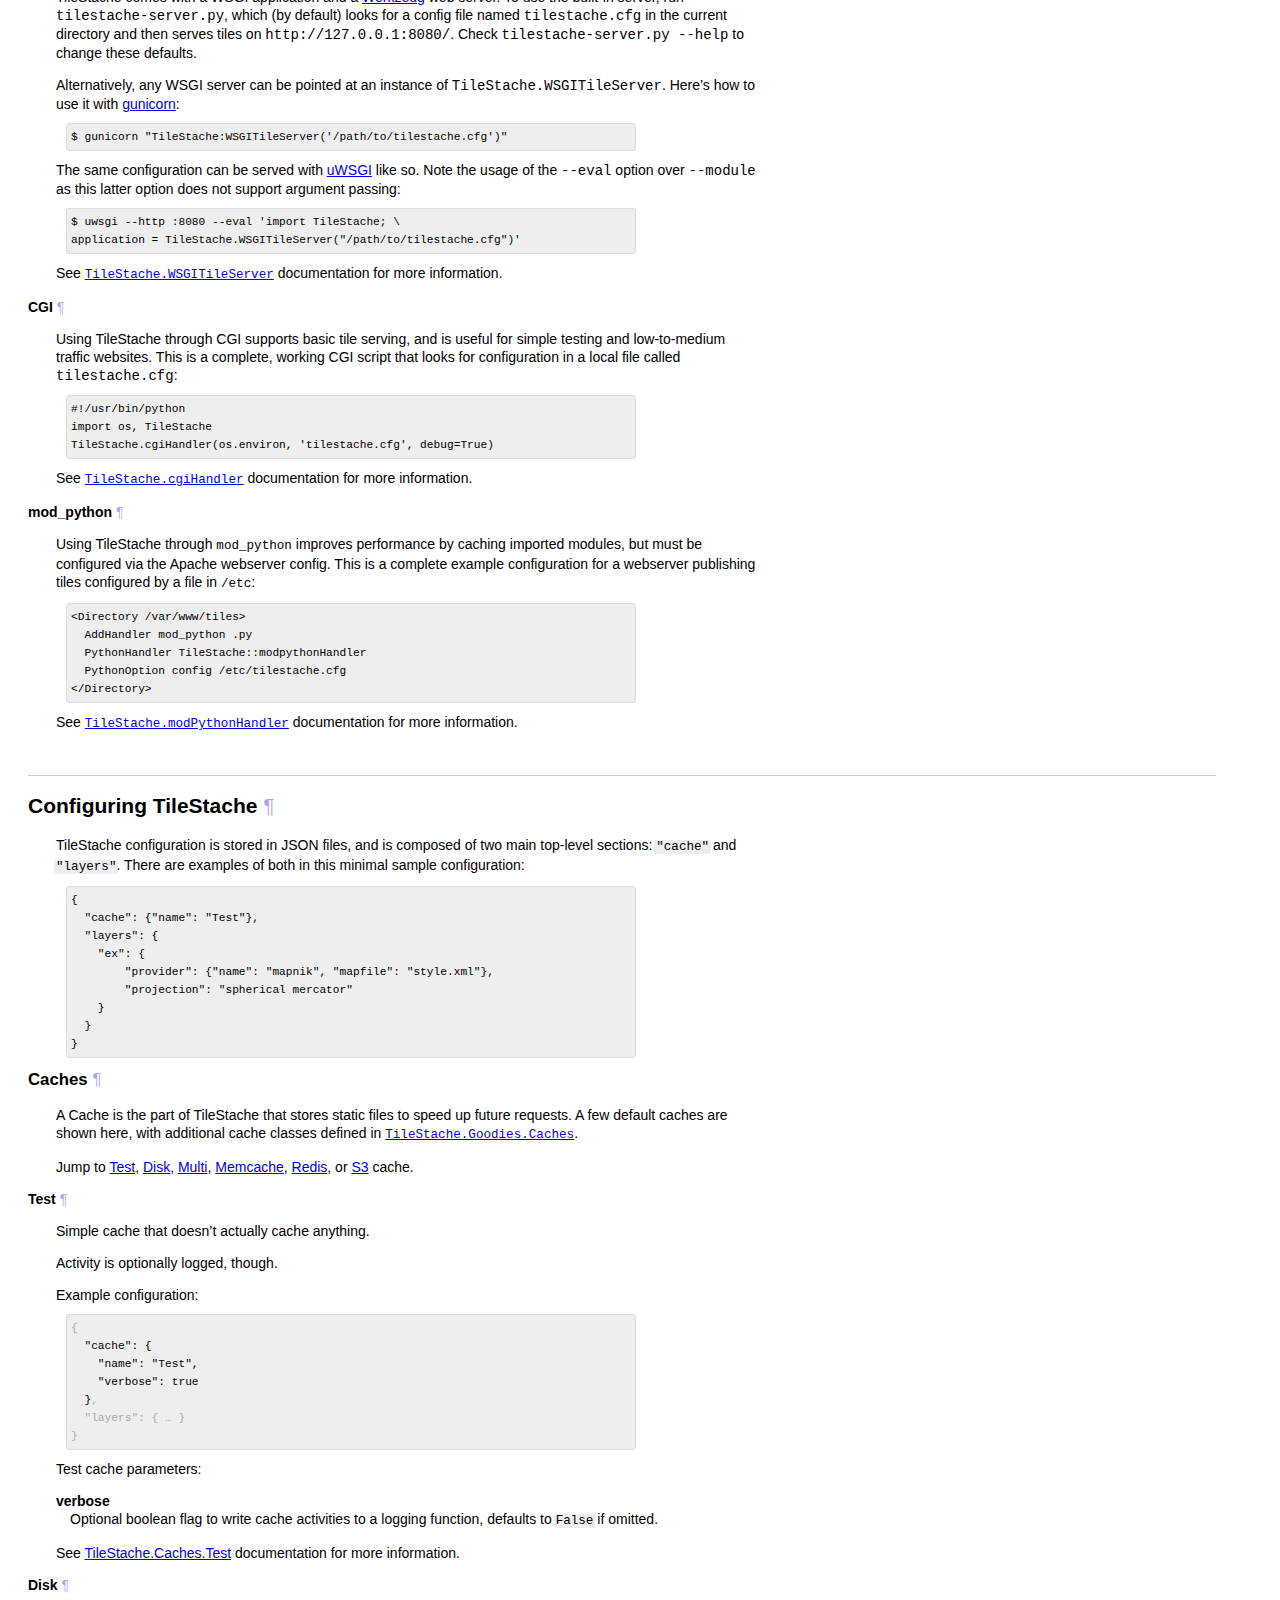
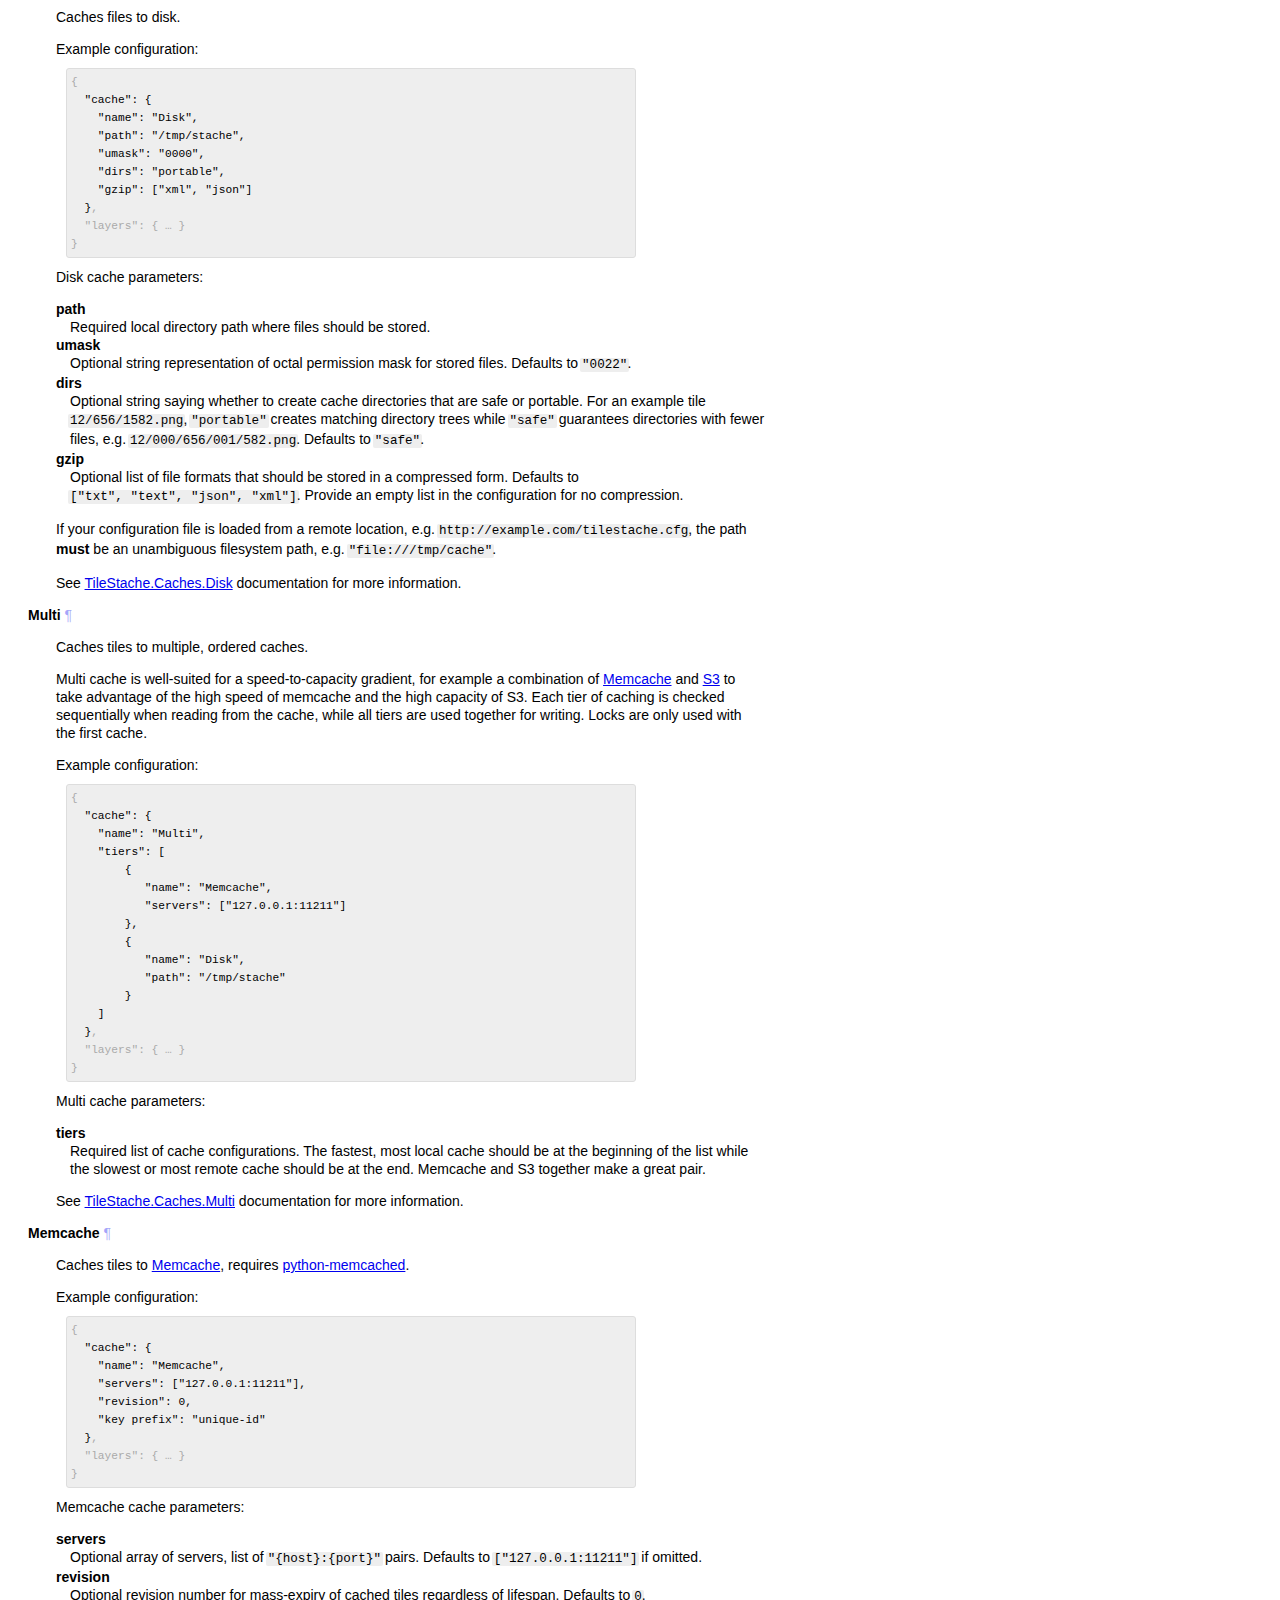
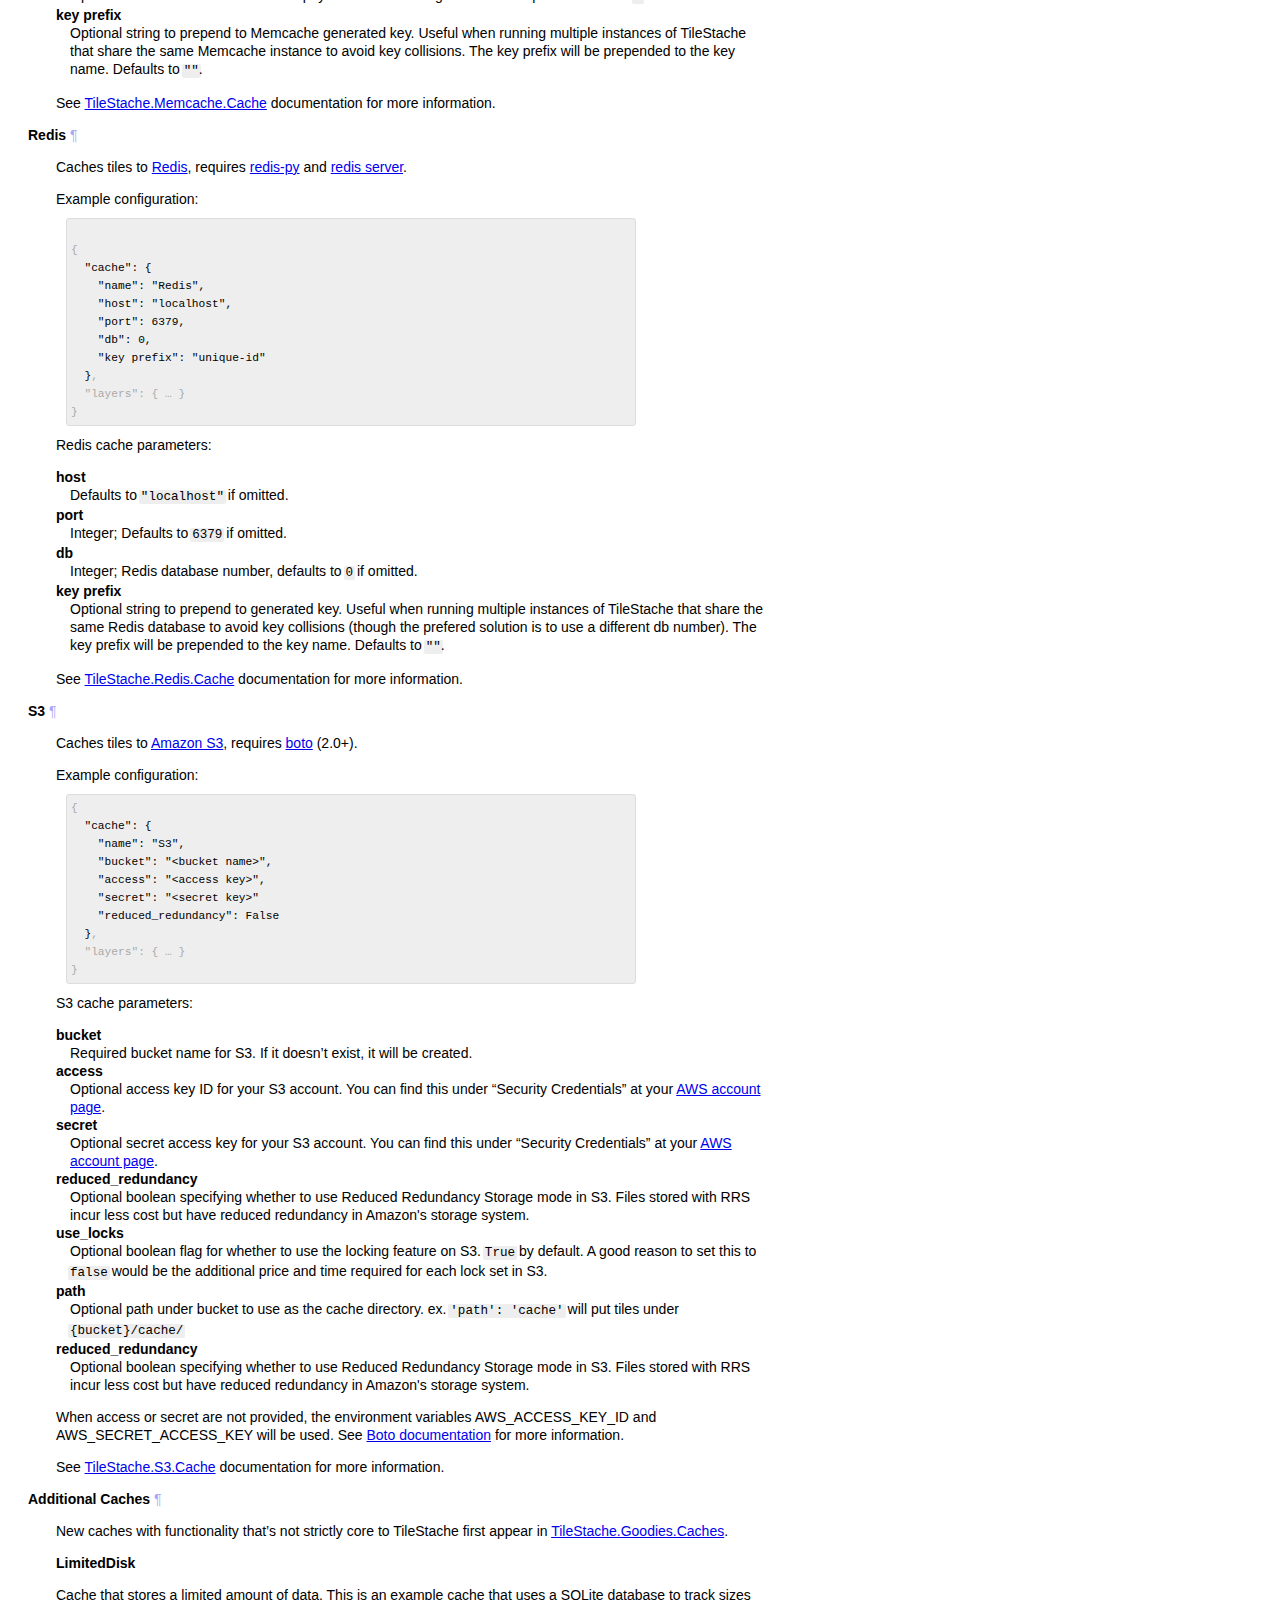
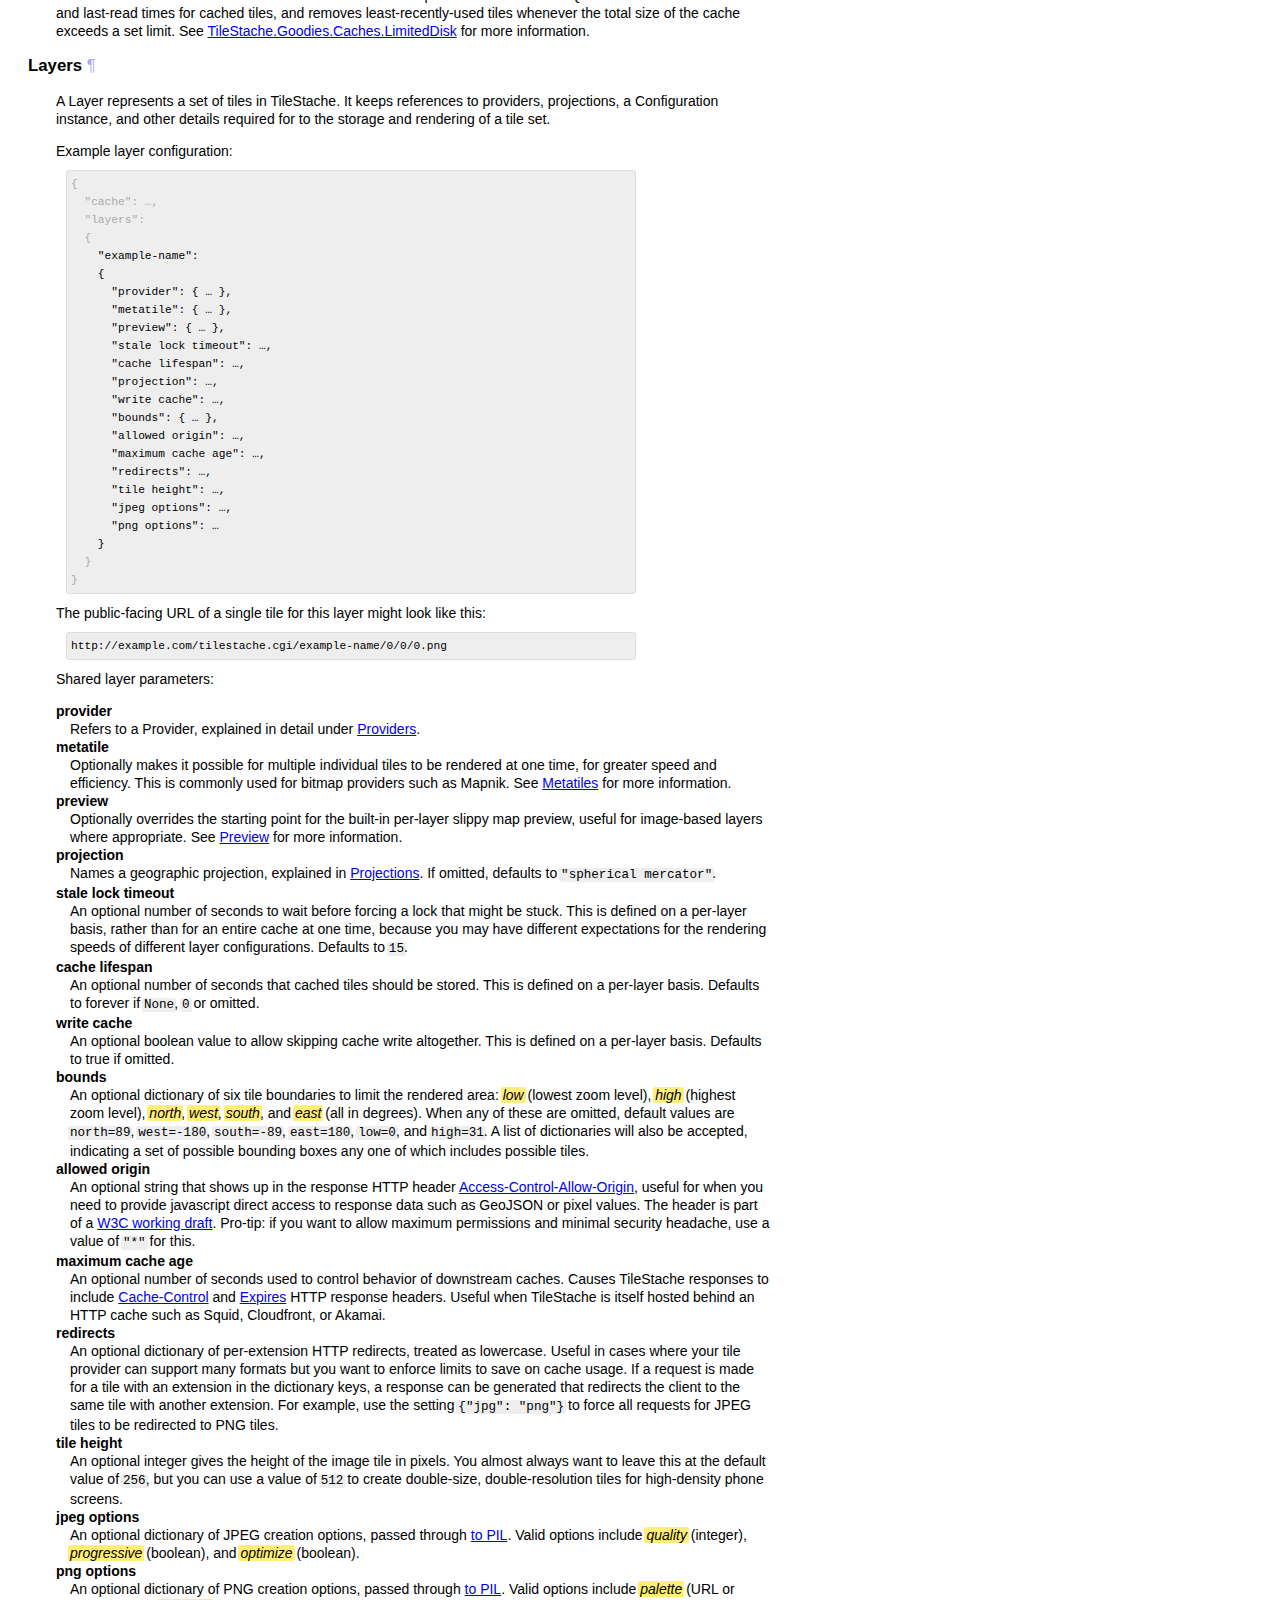
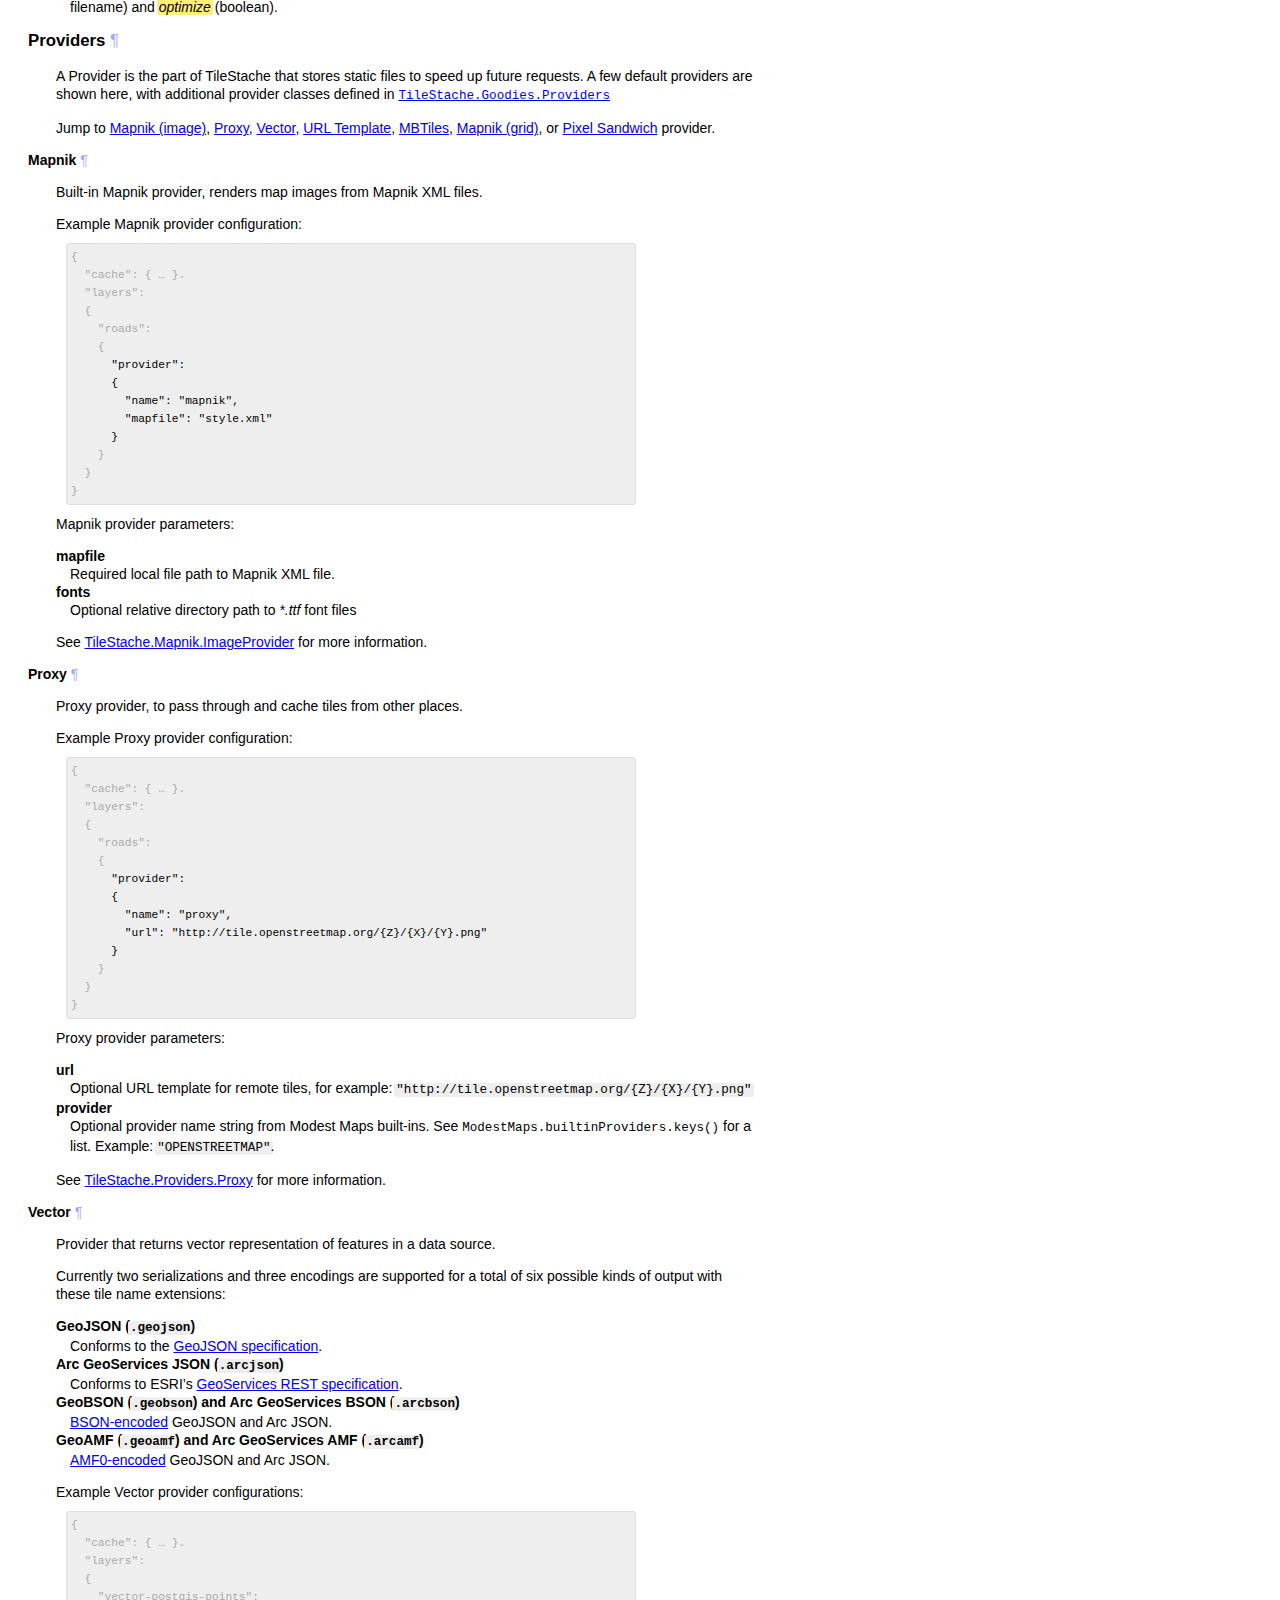
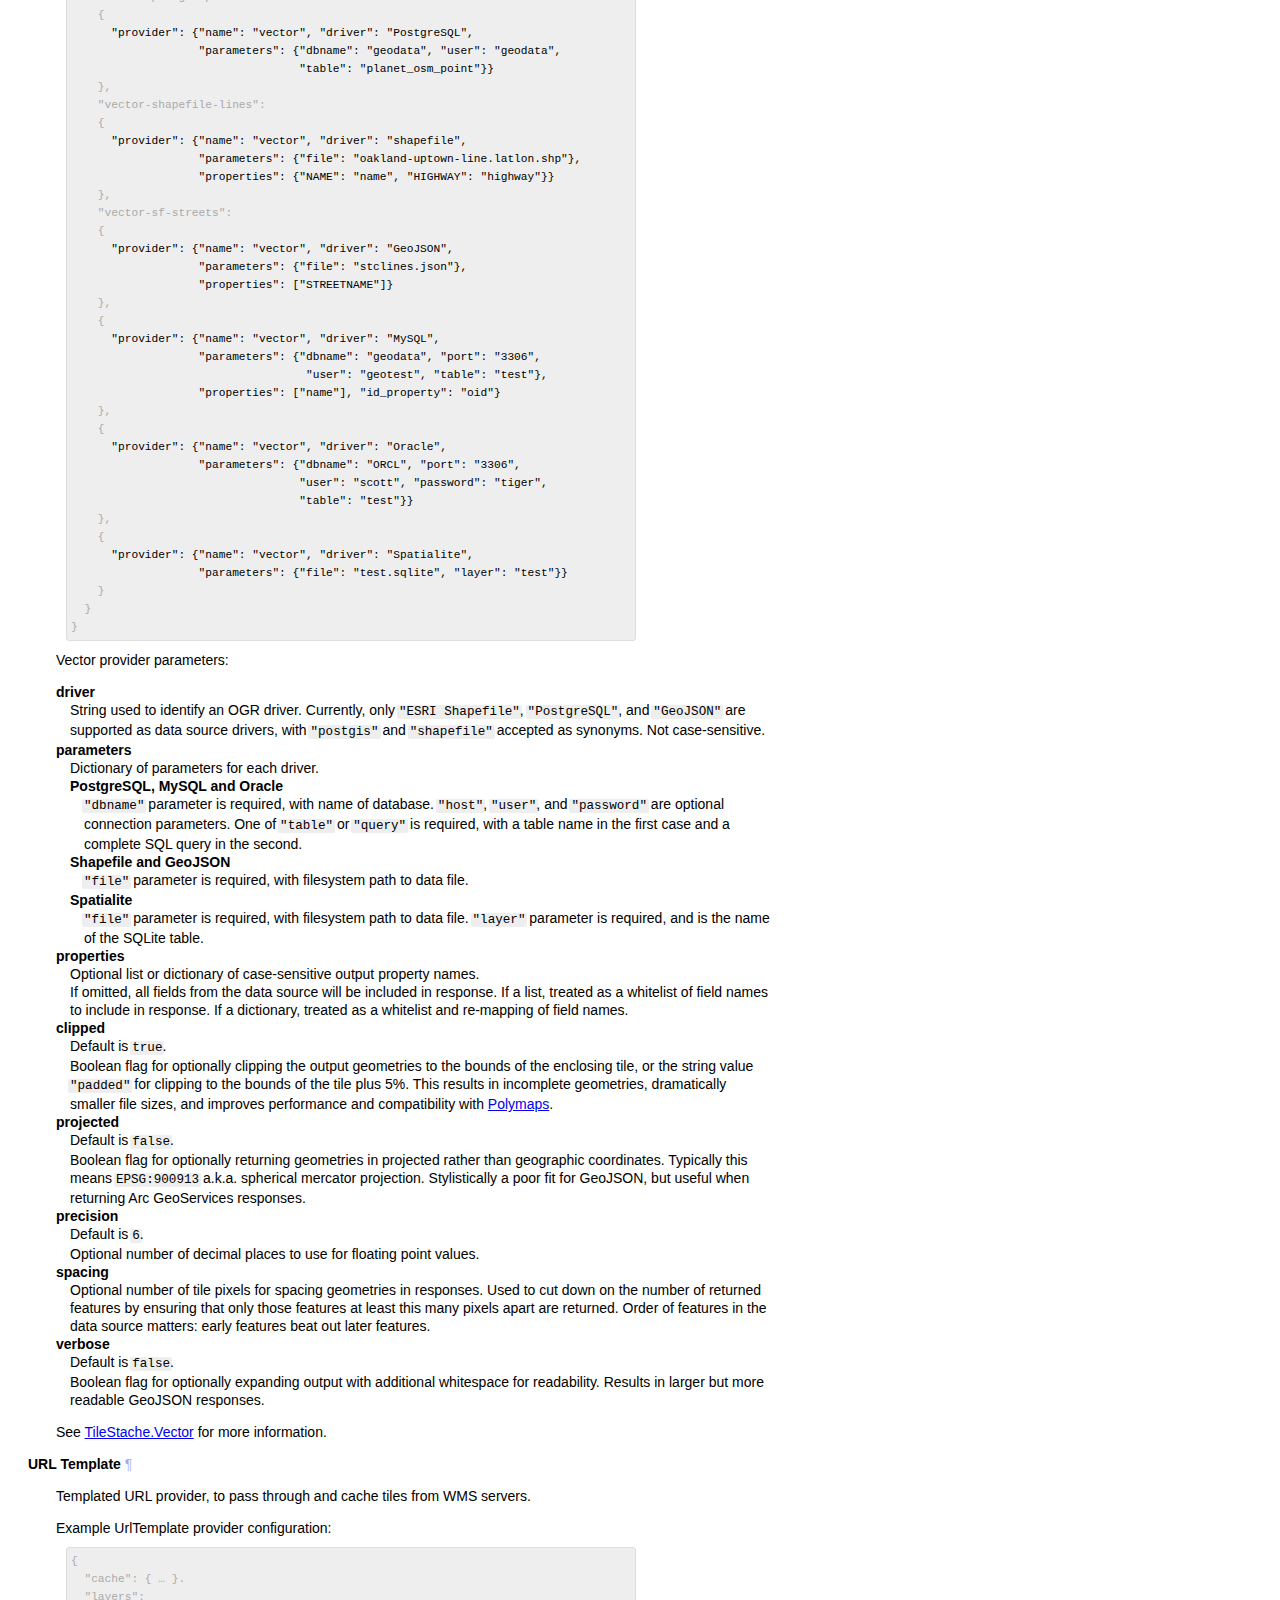
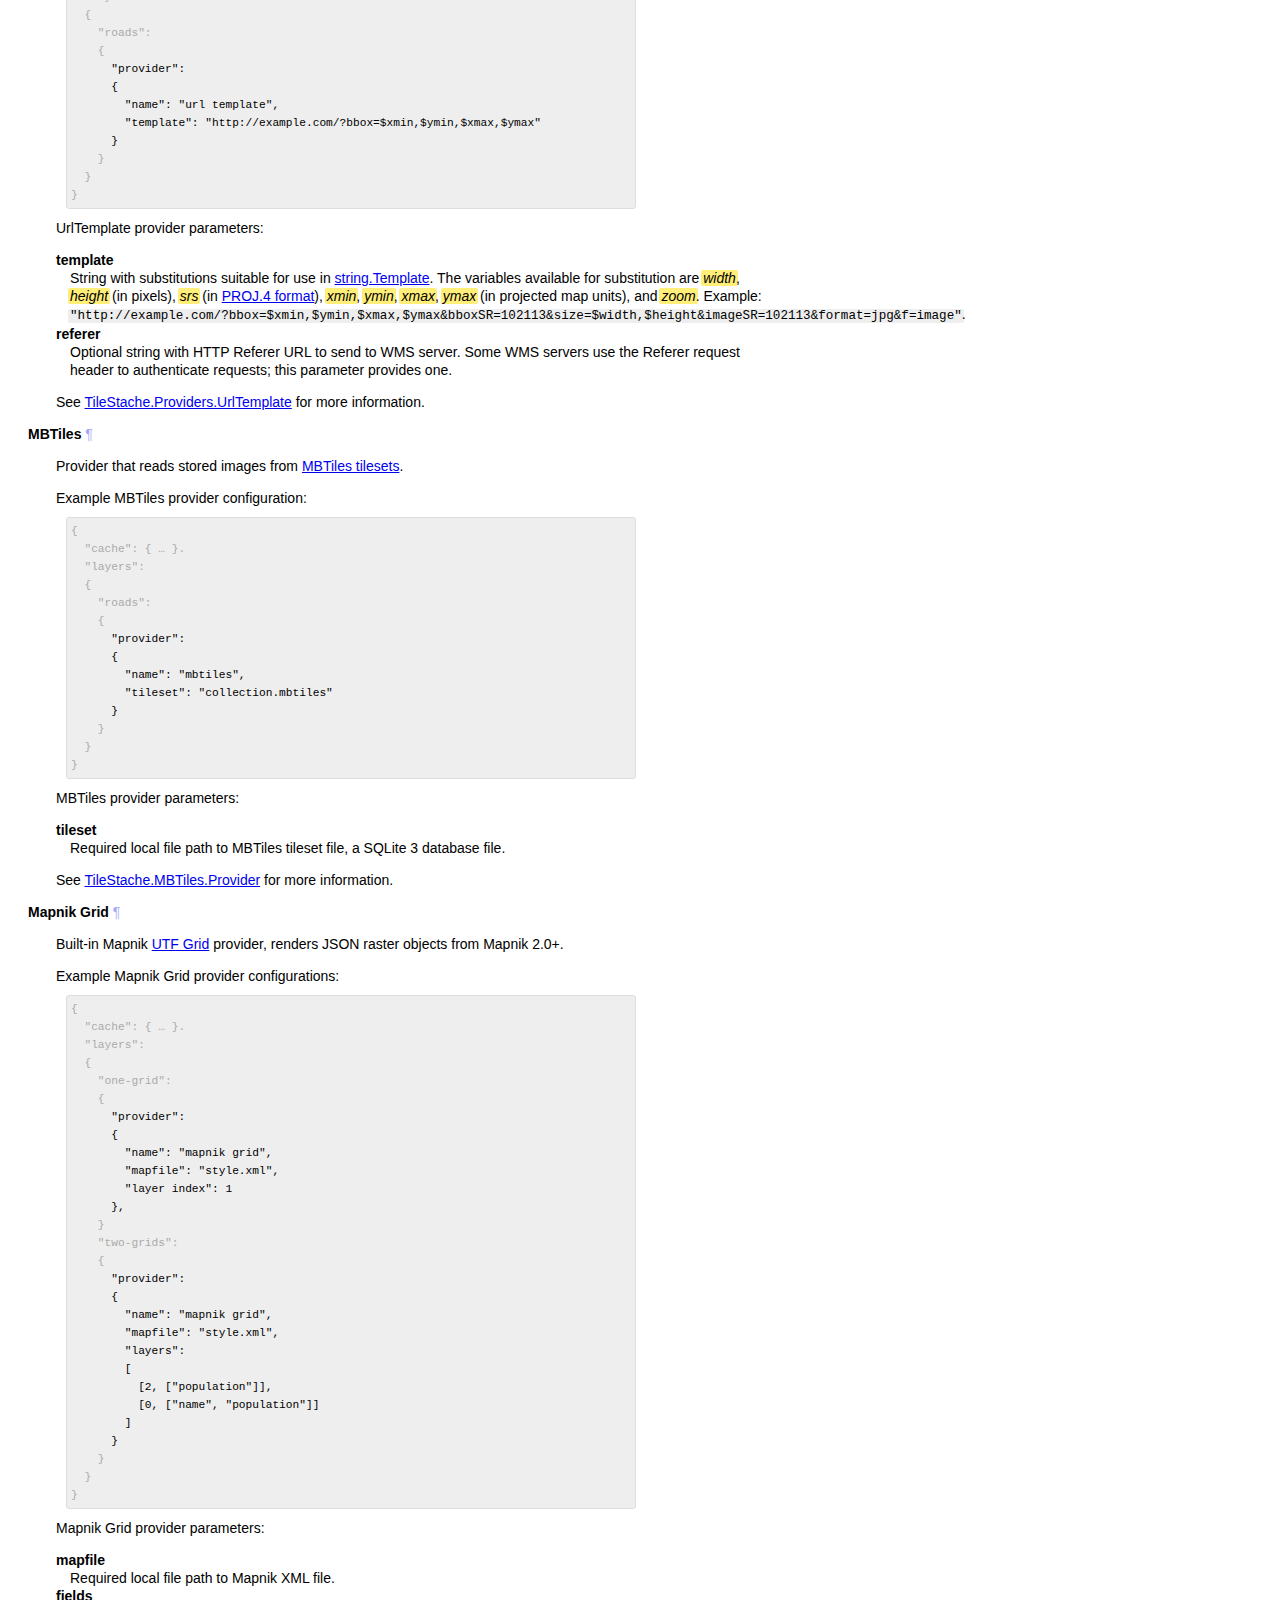
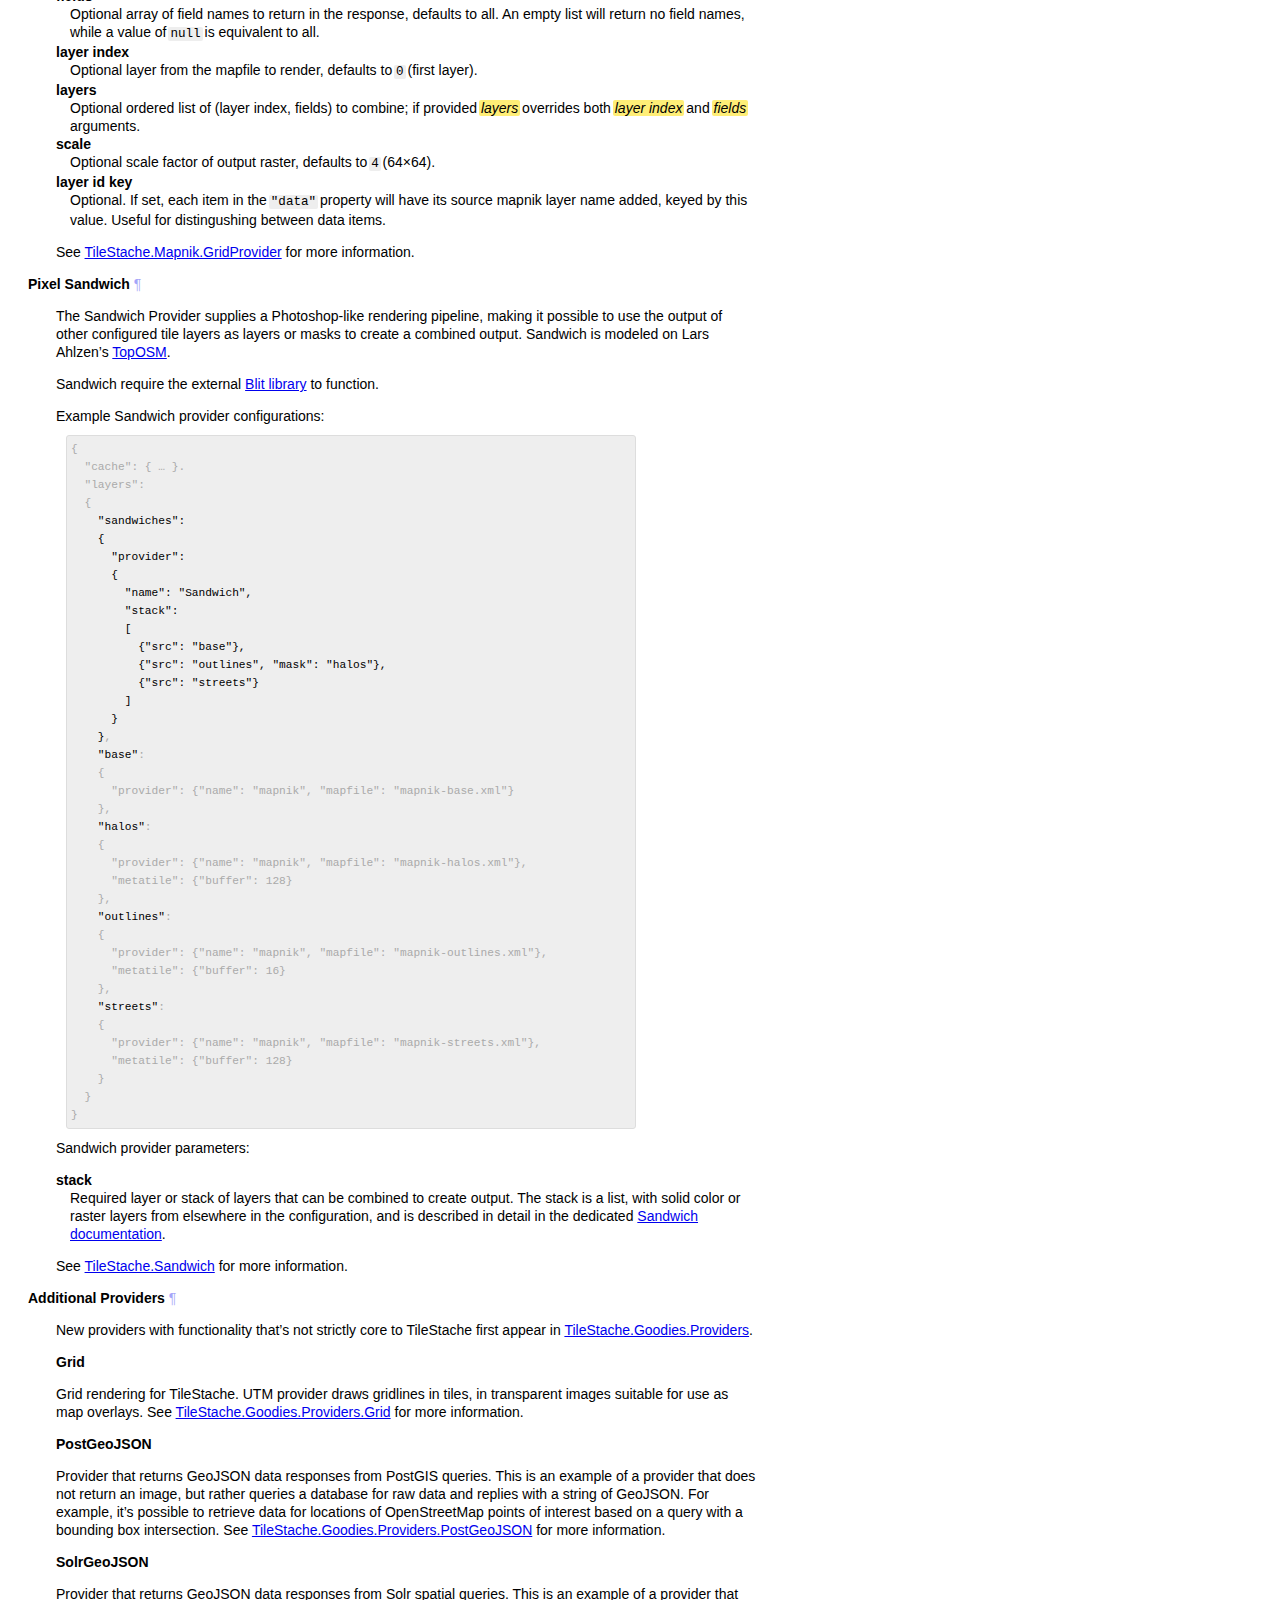
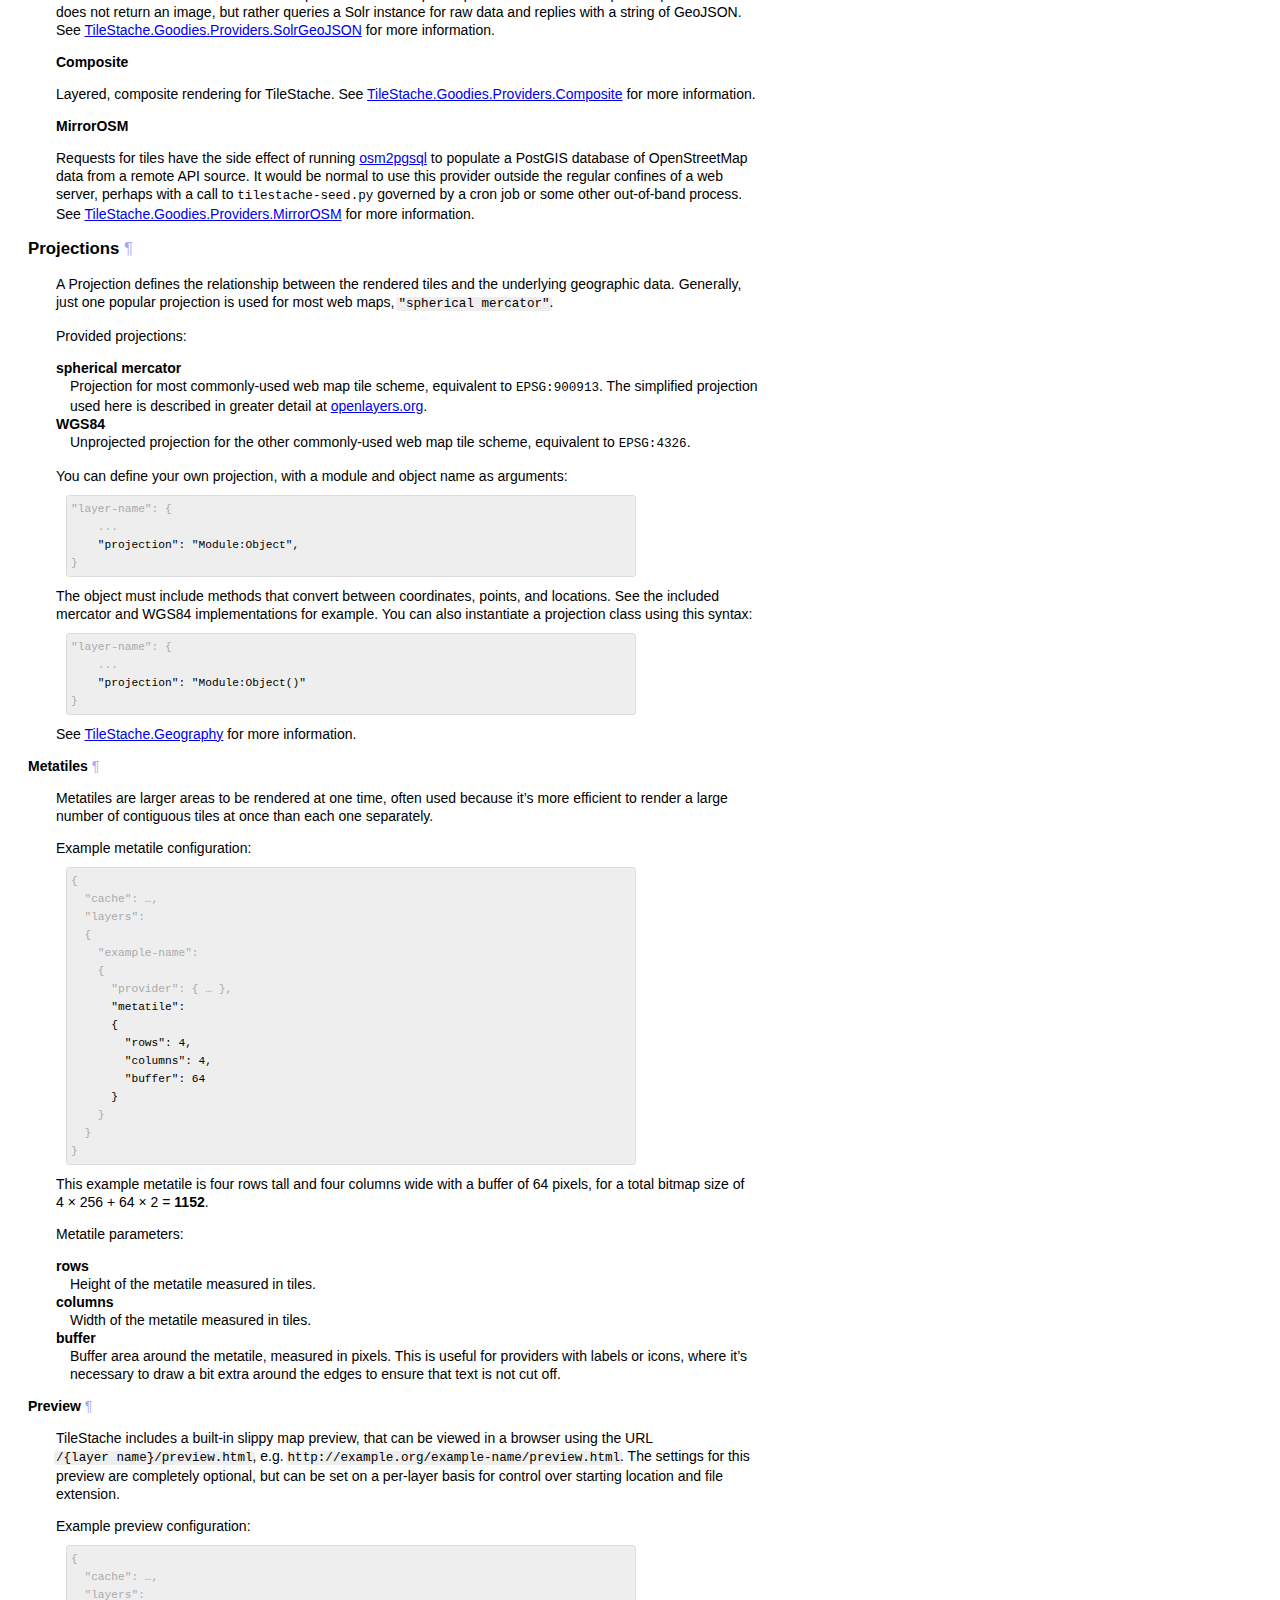
==== commit ae89b029: "Merge 3bda7fdccba96bc1e87f0e416a062e0051af7134 into d47386e03ec13608a8dea112a33250f95e46c062" ====
--- a/API.html
+++ b/API.html
@@ -724,6 +724,7 @@
     "bucket": "&lt;bucket name&gt;",
     "access": "&lt;access key&gt;",
     "secret": "&lt;secret key&gt;"
+    "reduced_redundancy": False
   }<span class="bg">,
   "layers": { … }
 }</span>
@@ -749,6 +750,13 @@
     <dd>
     Optional secret access key for your S3 account. You can find this under “Security
     Credentials” at your <a href="http://aws.amazon.com/account/">AWS account page</a>.
+    </dd>
+
+    <dt>reduced_redundancy</dt>
+    <dd>
+    Optional boolean specifying whether to use Reduced Redundancy Storage mode in S3.
+    Files stored with RRS incur less cost but have reduced redundancy in Amazon's storage
+    system.
     </dd>
 
     <dt>use_locks</dt>
@@ -763,6 +771,13 @@
     <dd>
     Optional path under bucket to use as the cache directory. ex. <samp>'path': 'cache'</samp> will 
 	put tiles under <samp>{bucket}/cache/</samp>
+    </dd>
+
+    <dt>reduced_redundancy</dt>
+    <dd>
+    Optional boolean specifying whether to use Reduced Redundancy Storage mode in S3.
+    Files stored with RRS incur less cost but have reduced redundancy in Amazon's storage
+    system.
     </dd>
 </dl>
 
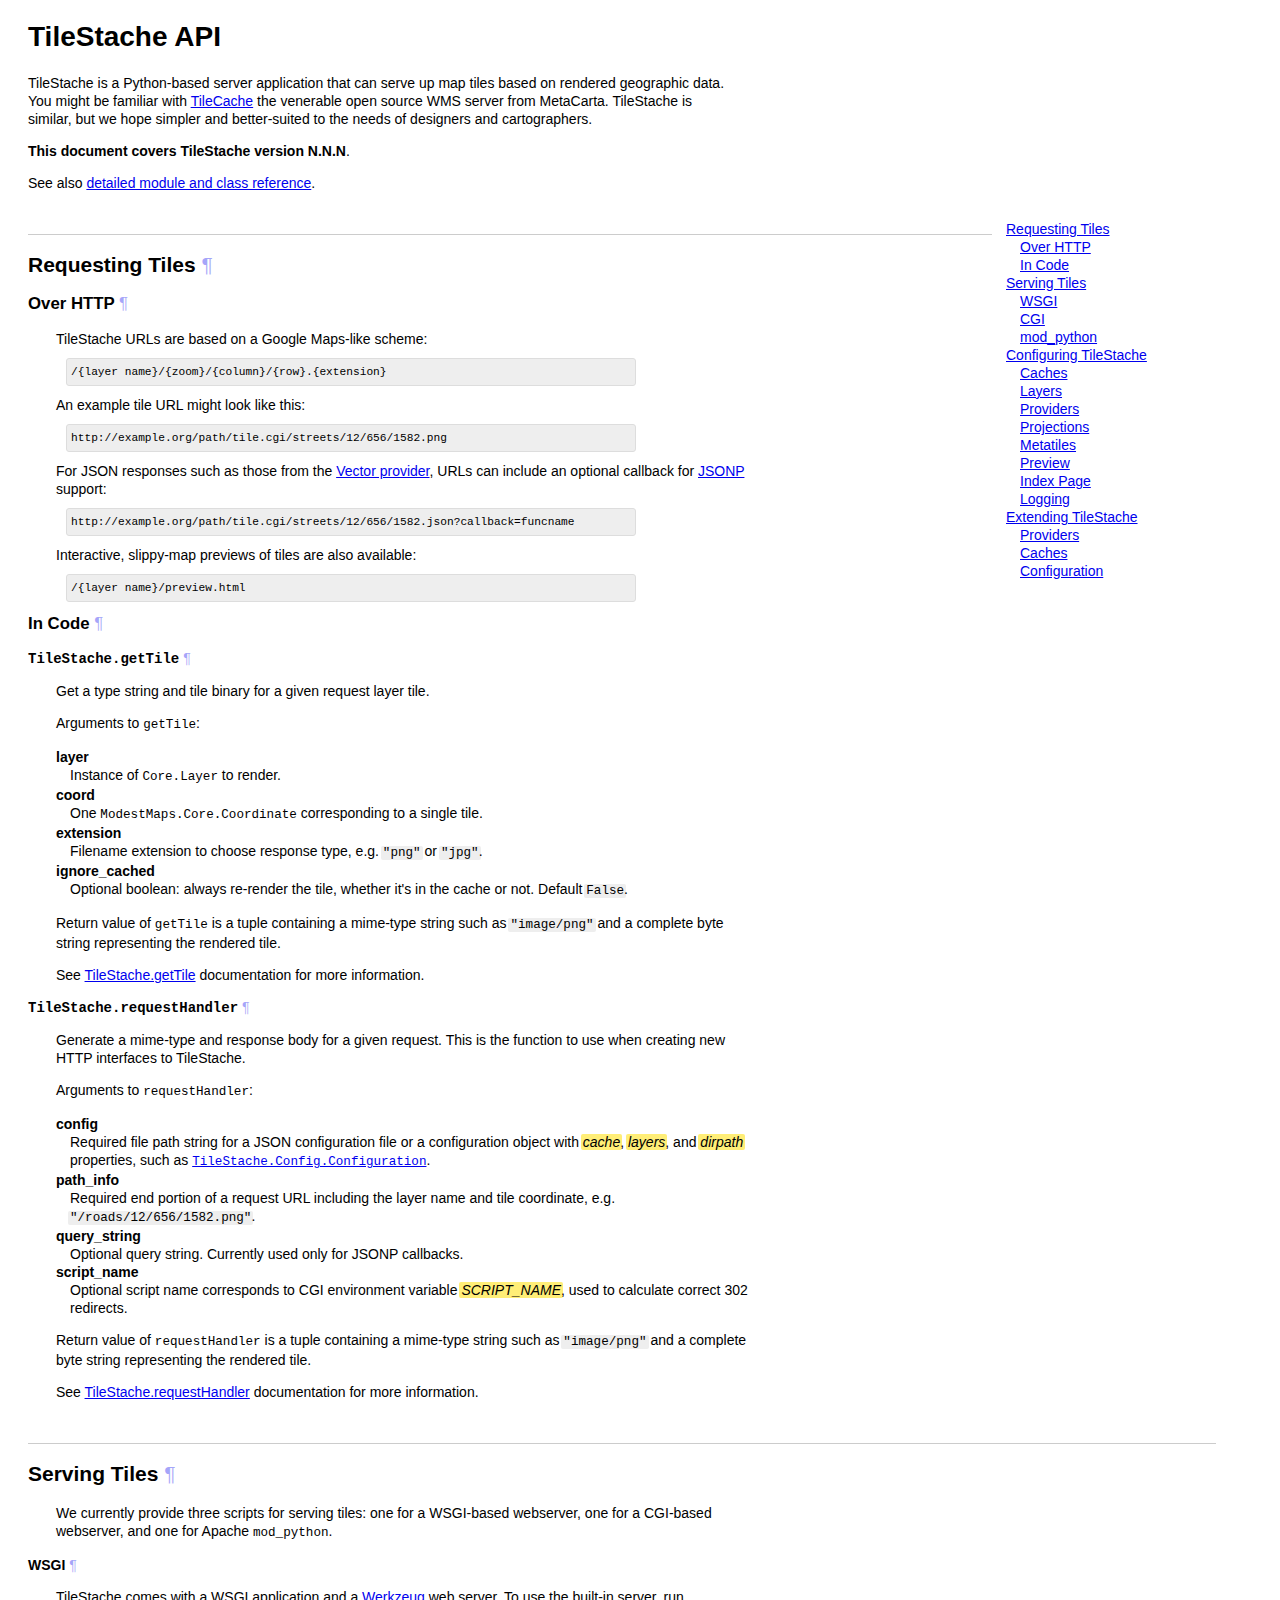
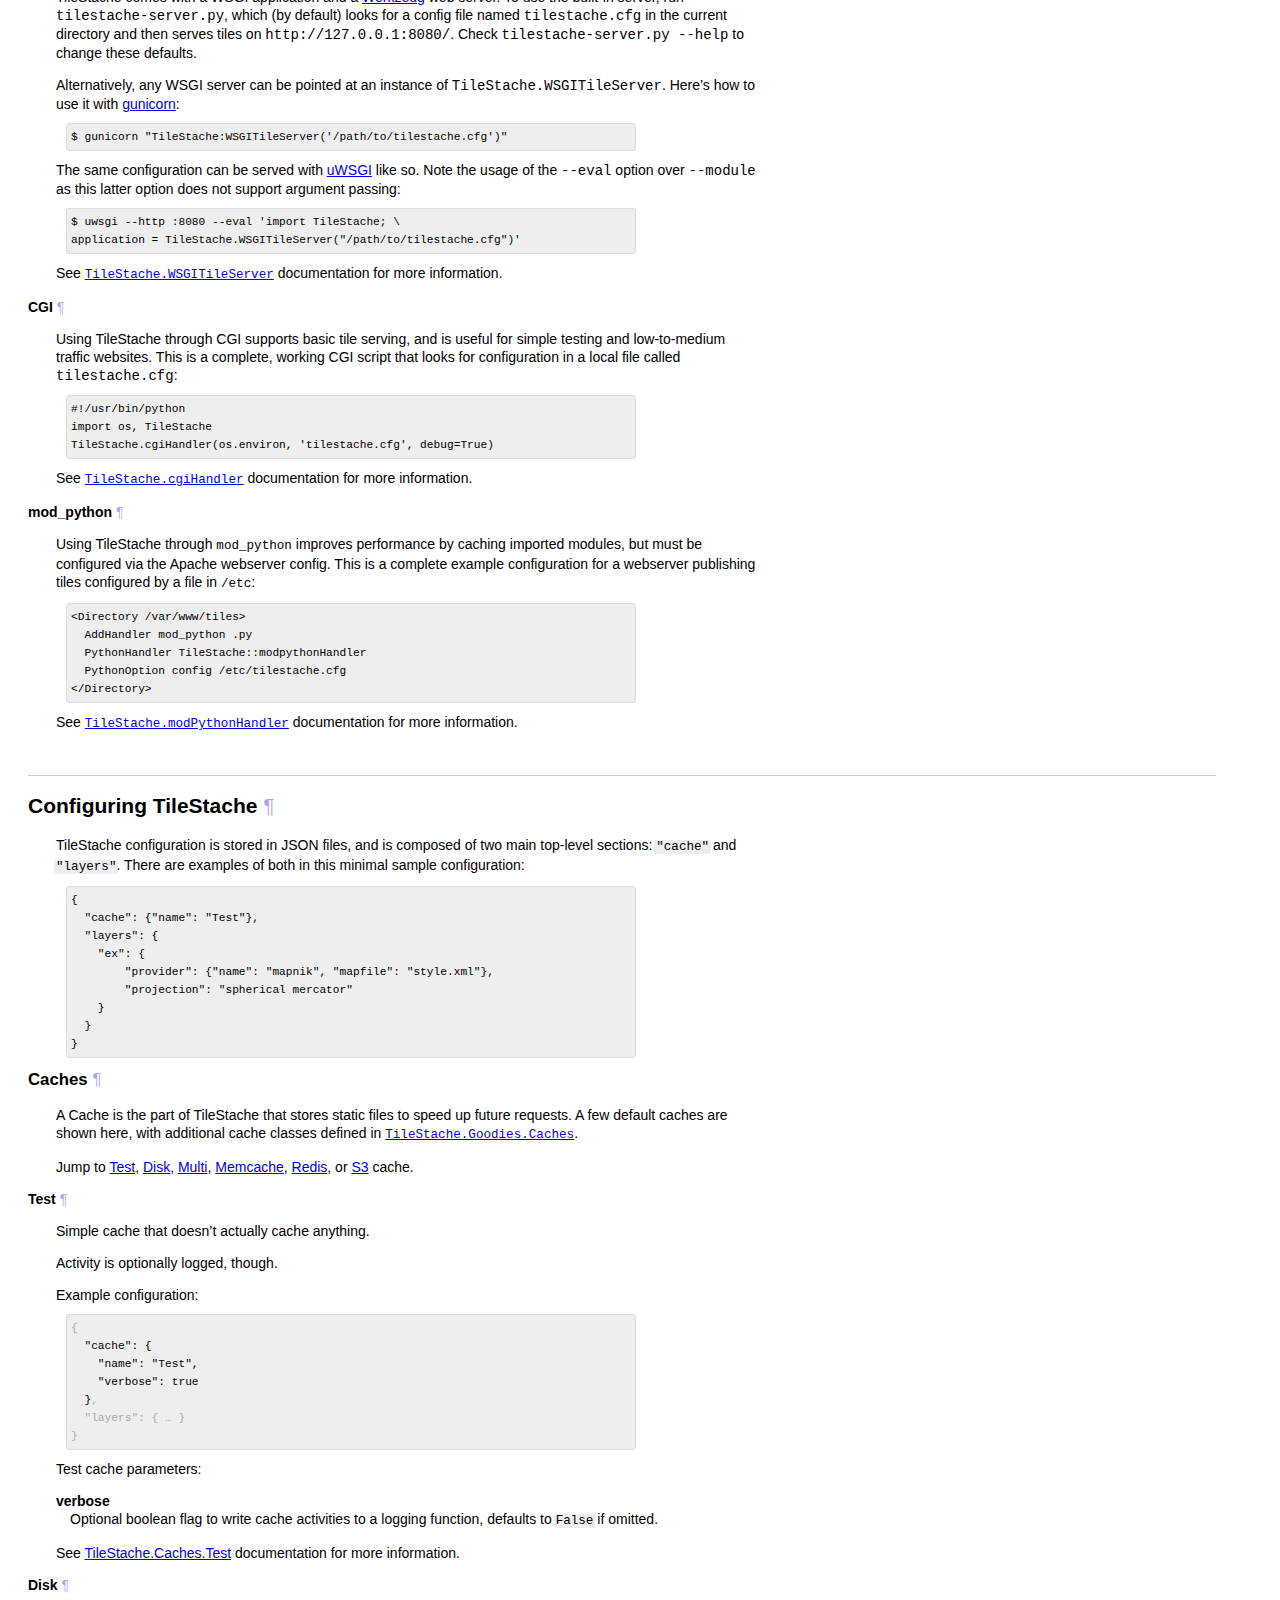
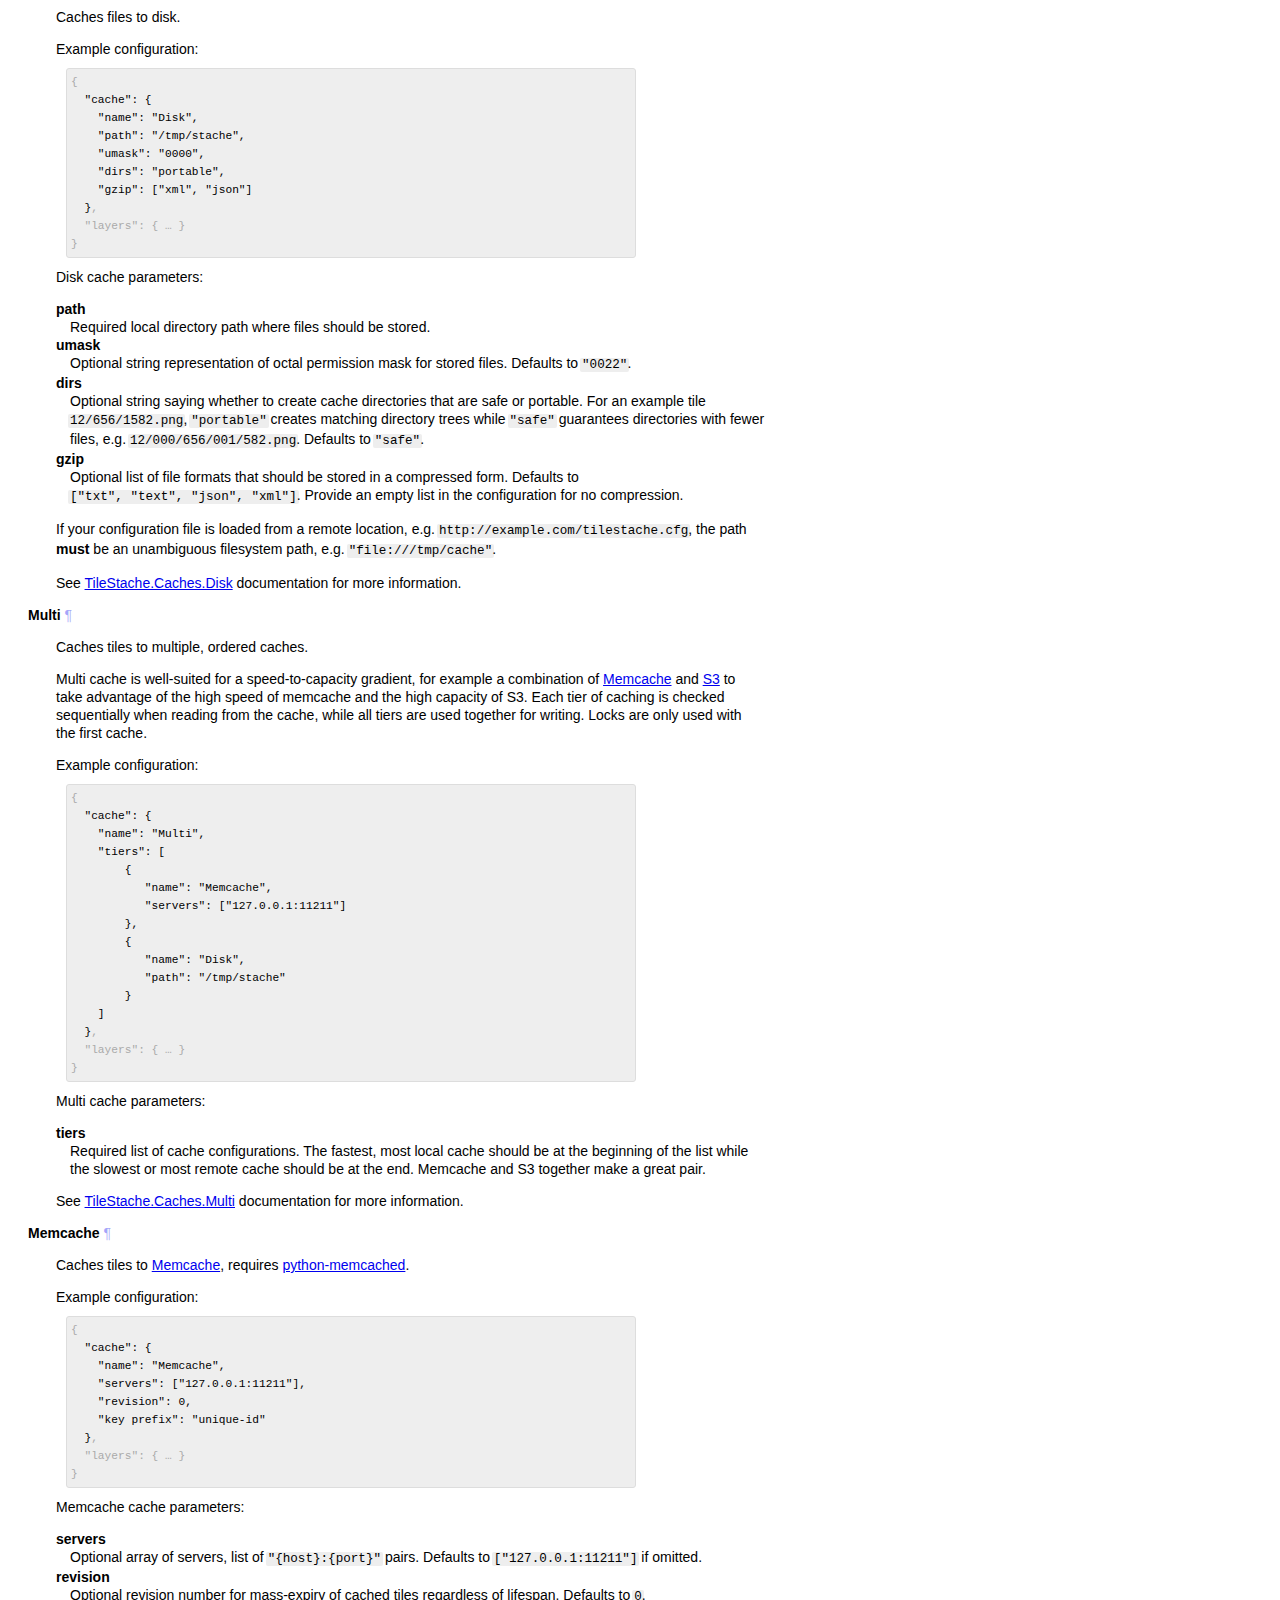
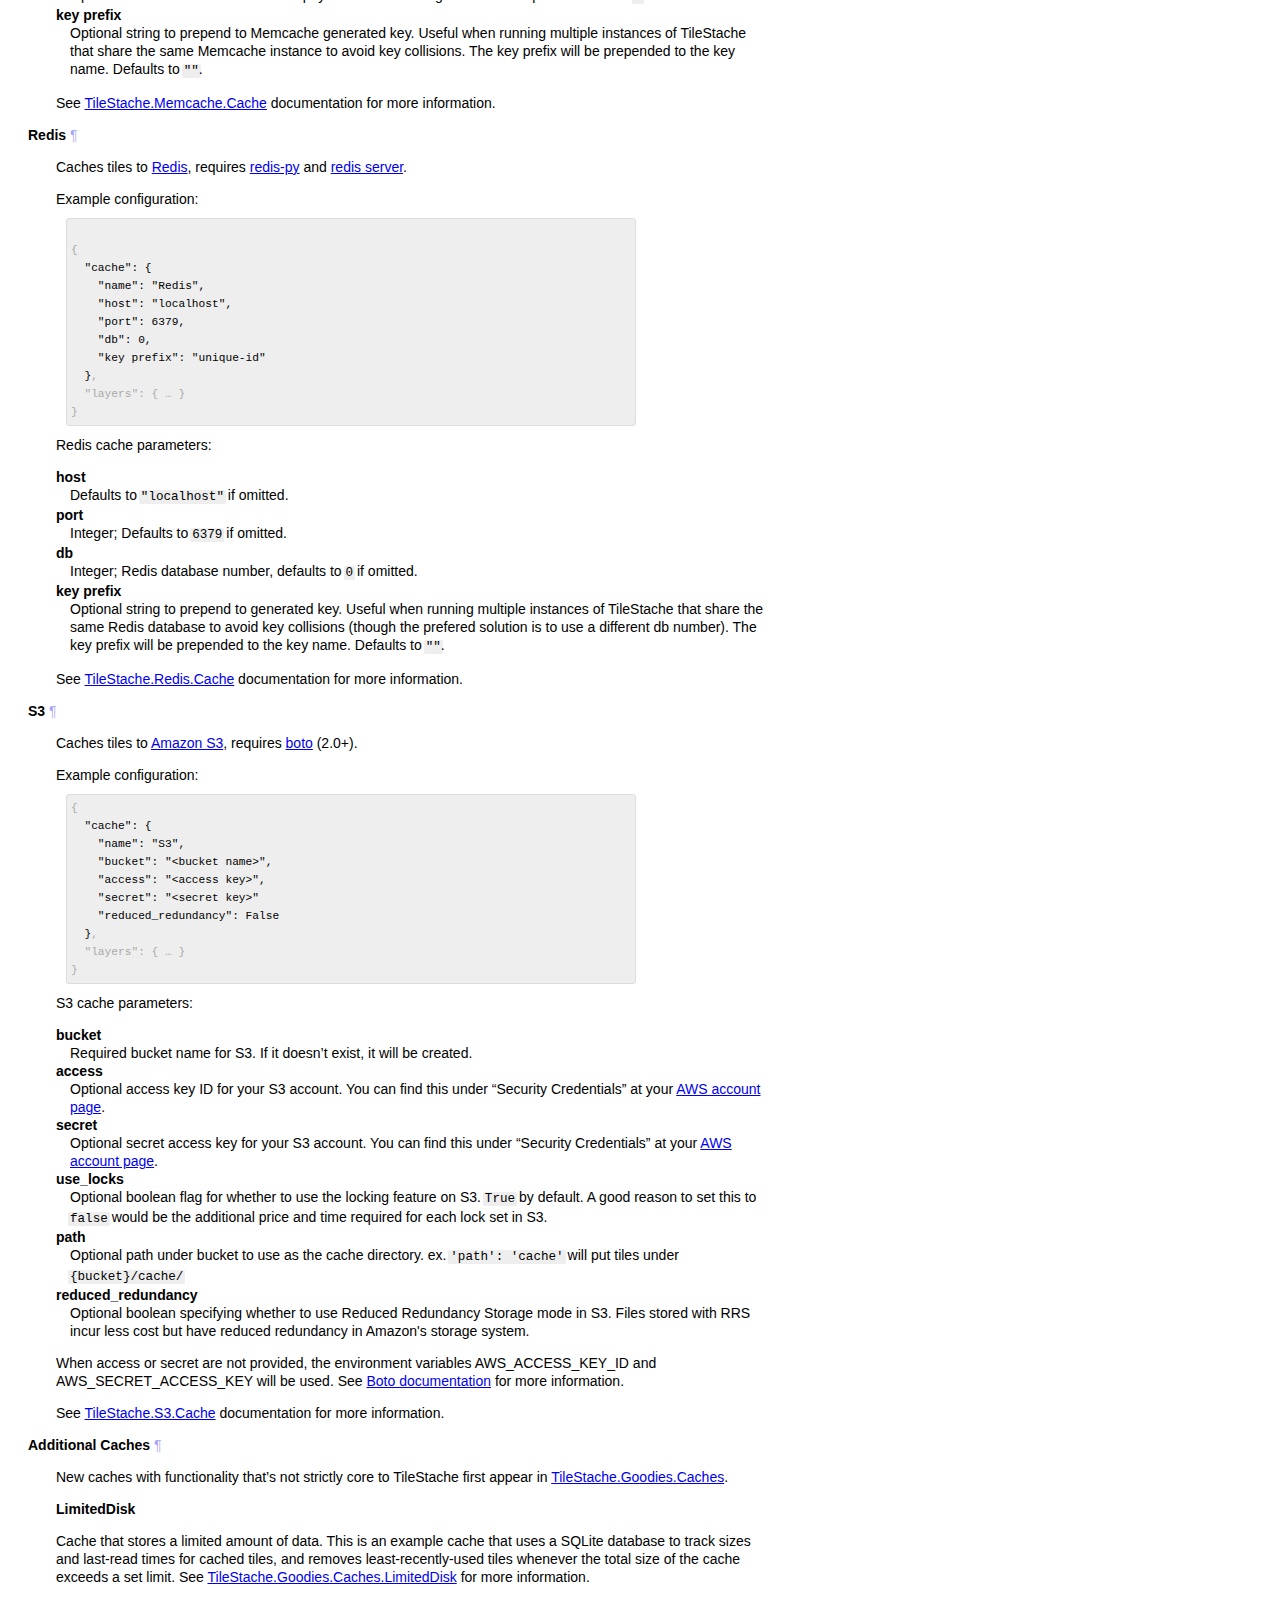
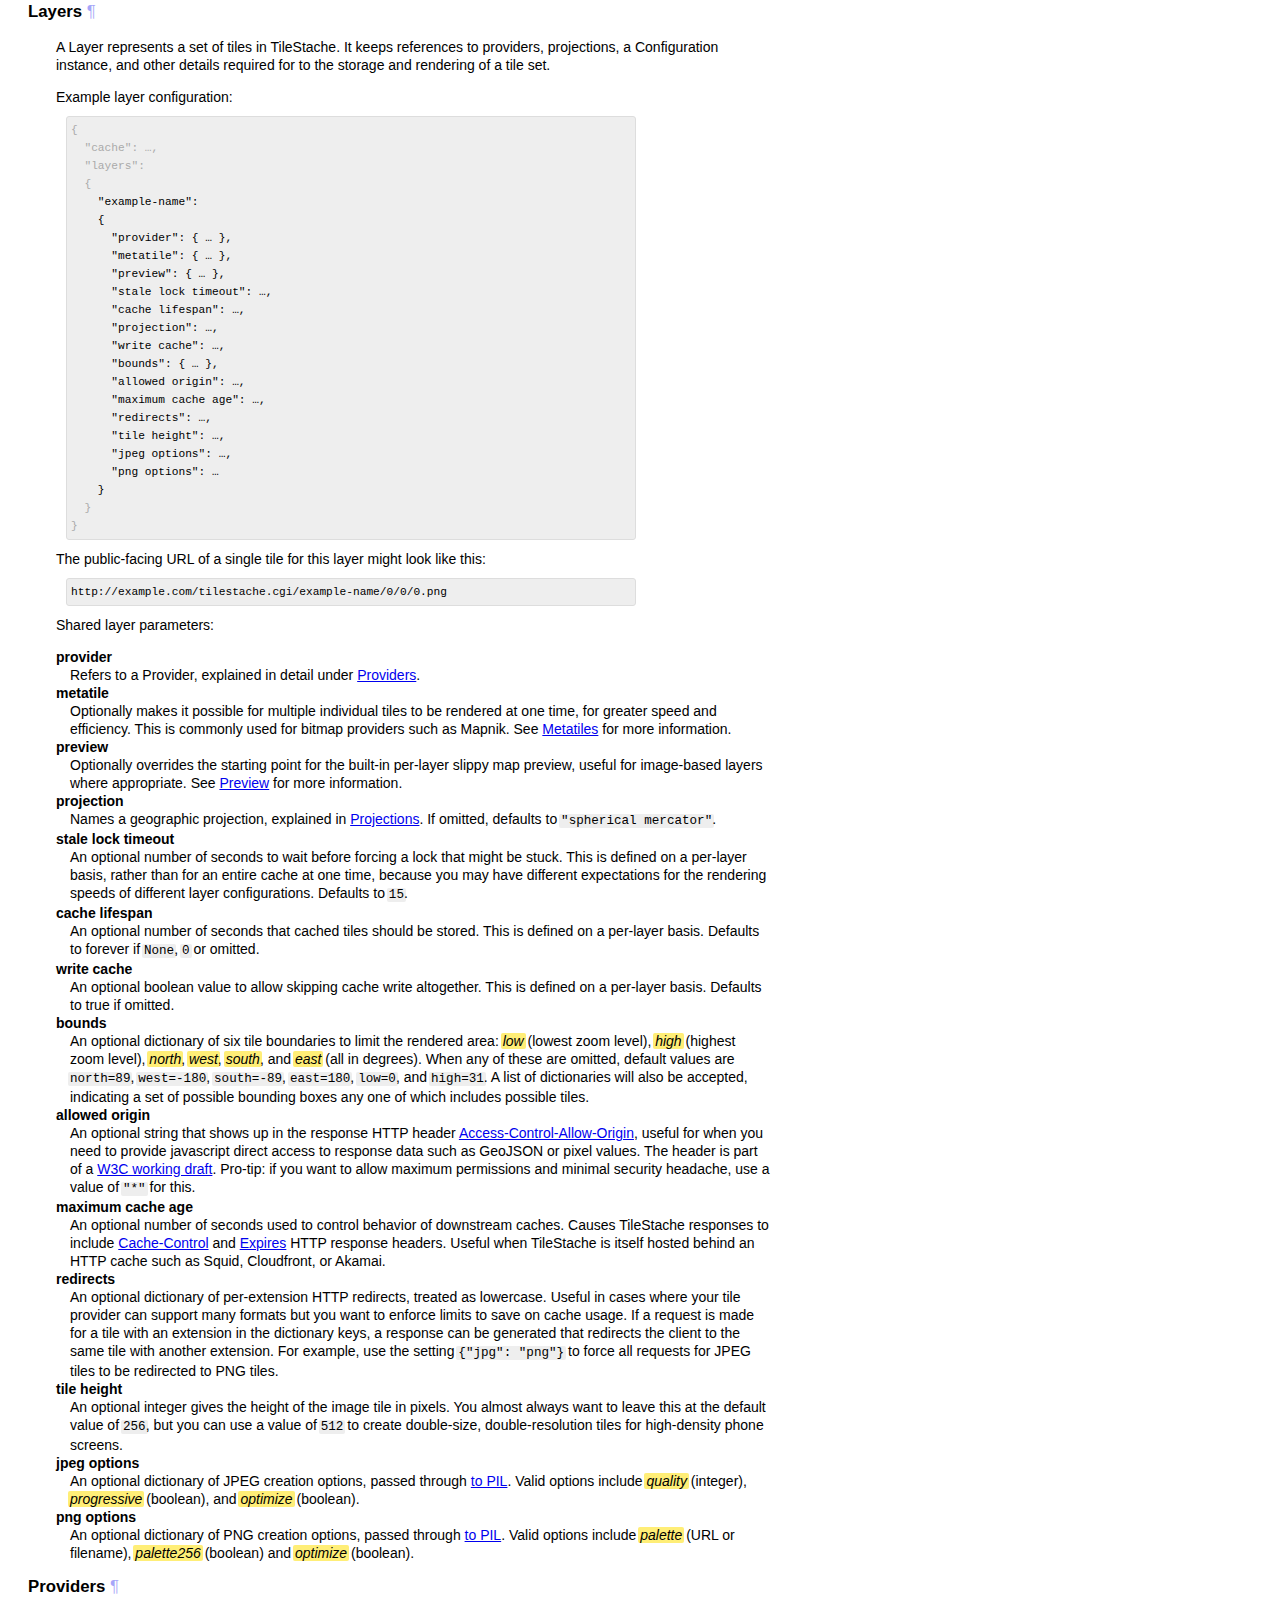
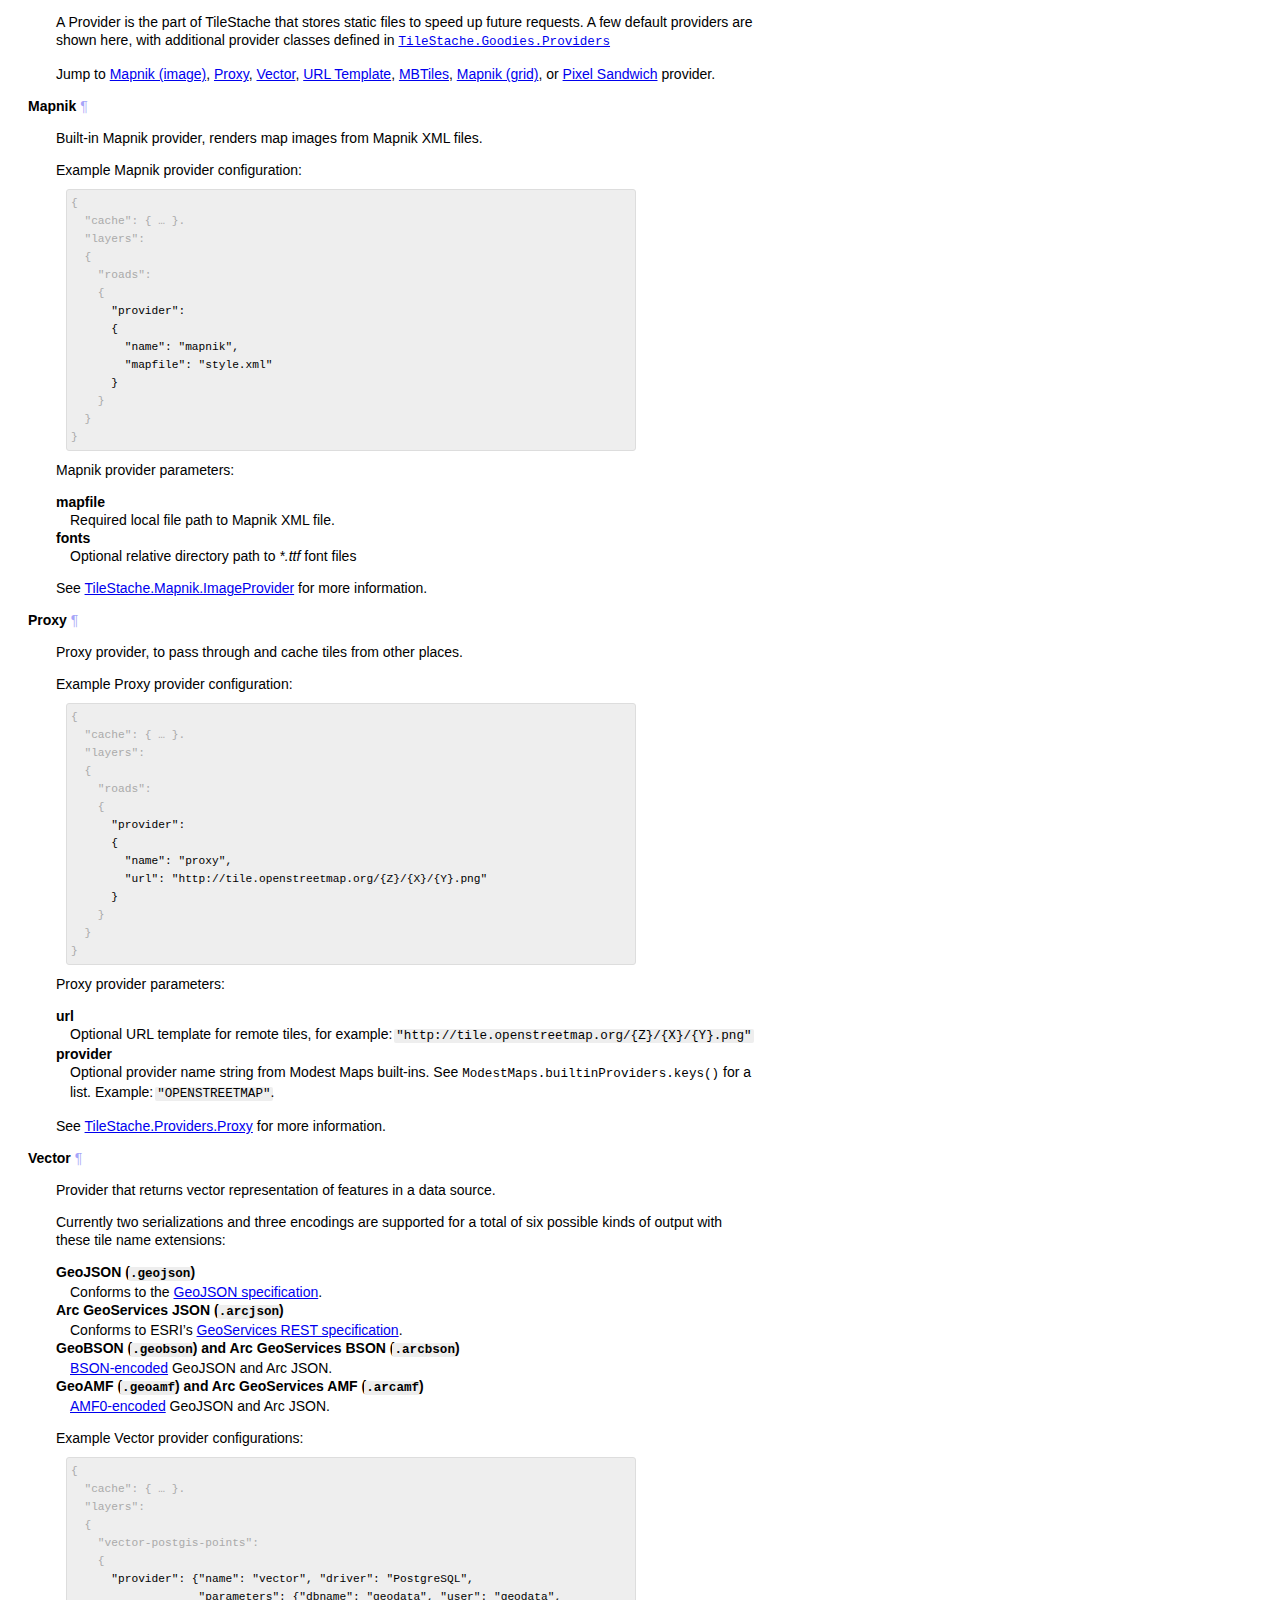
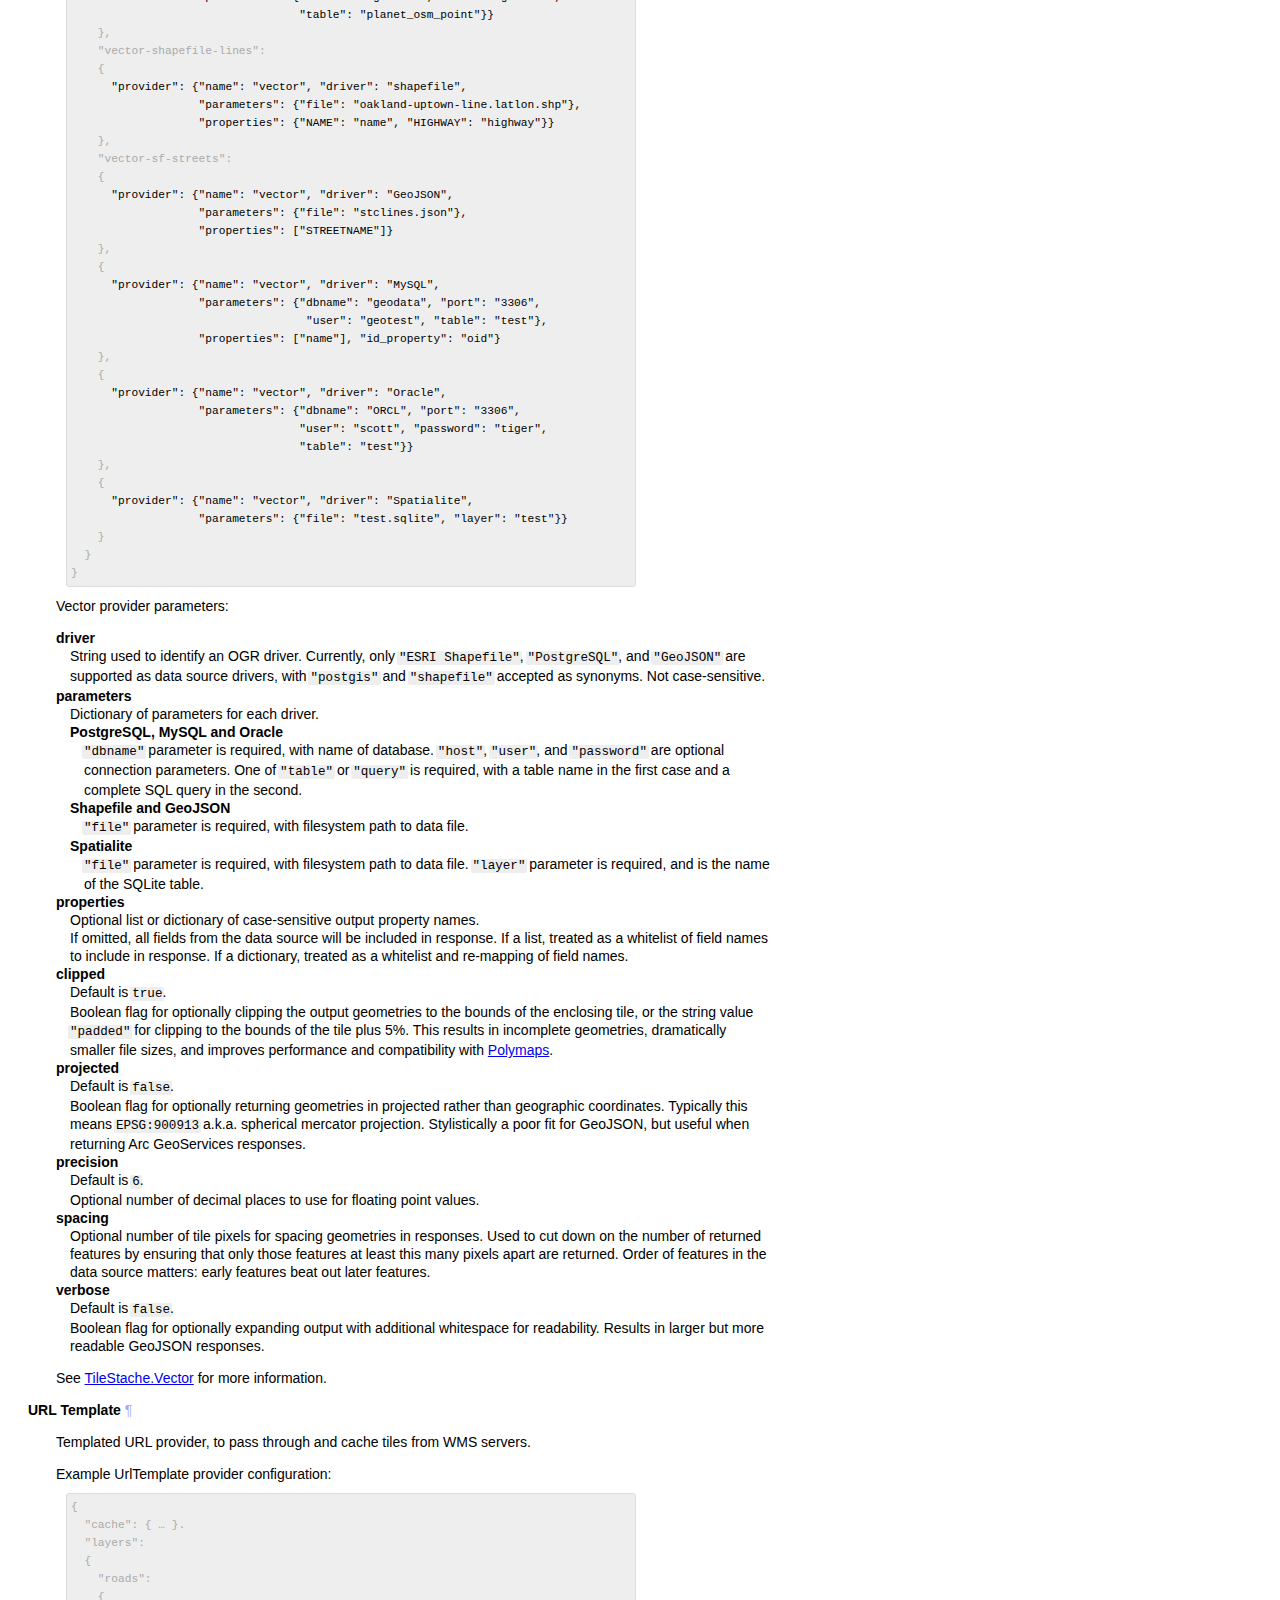
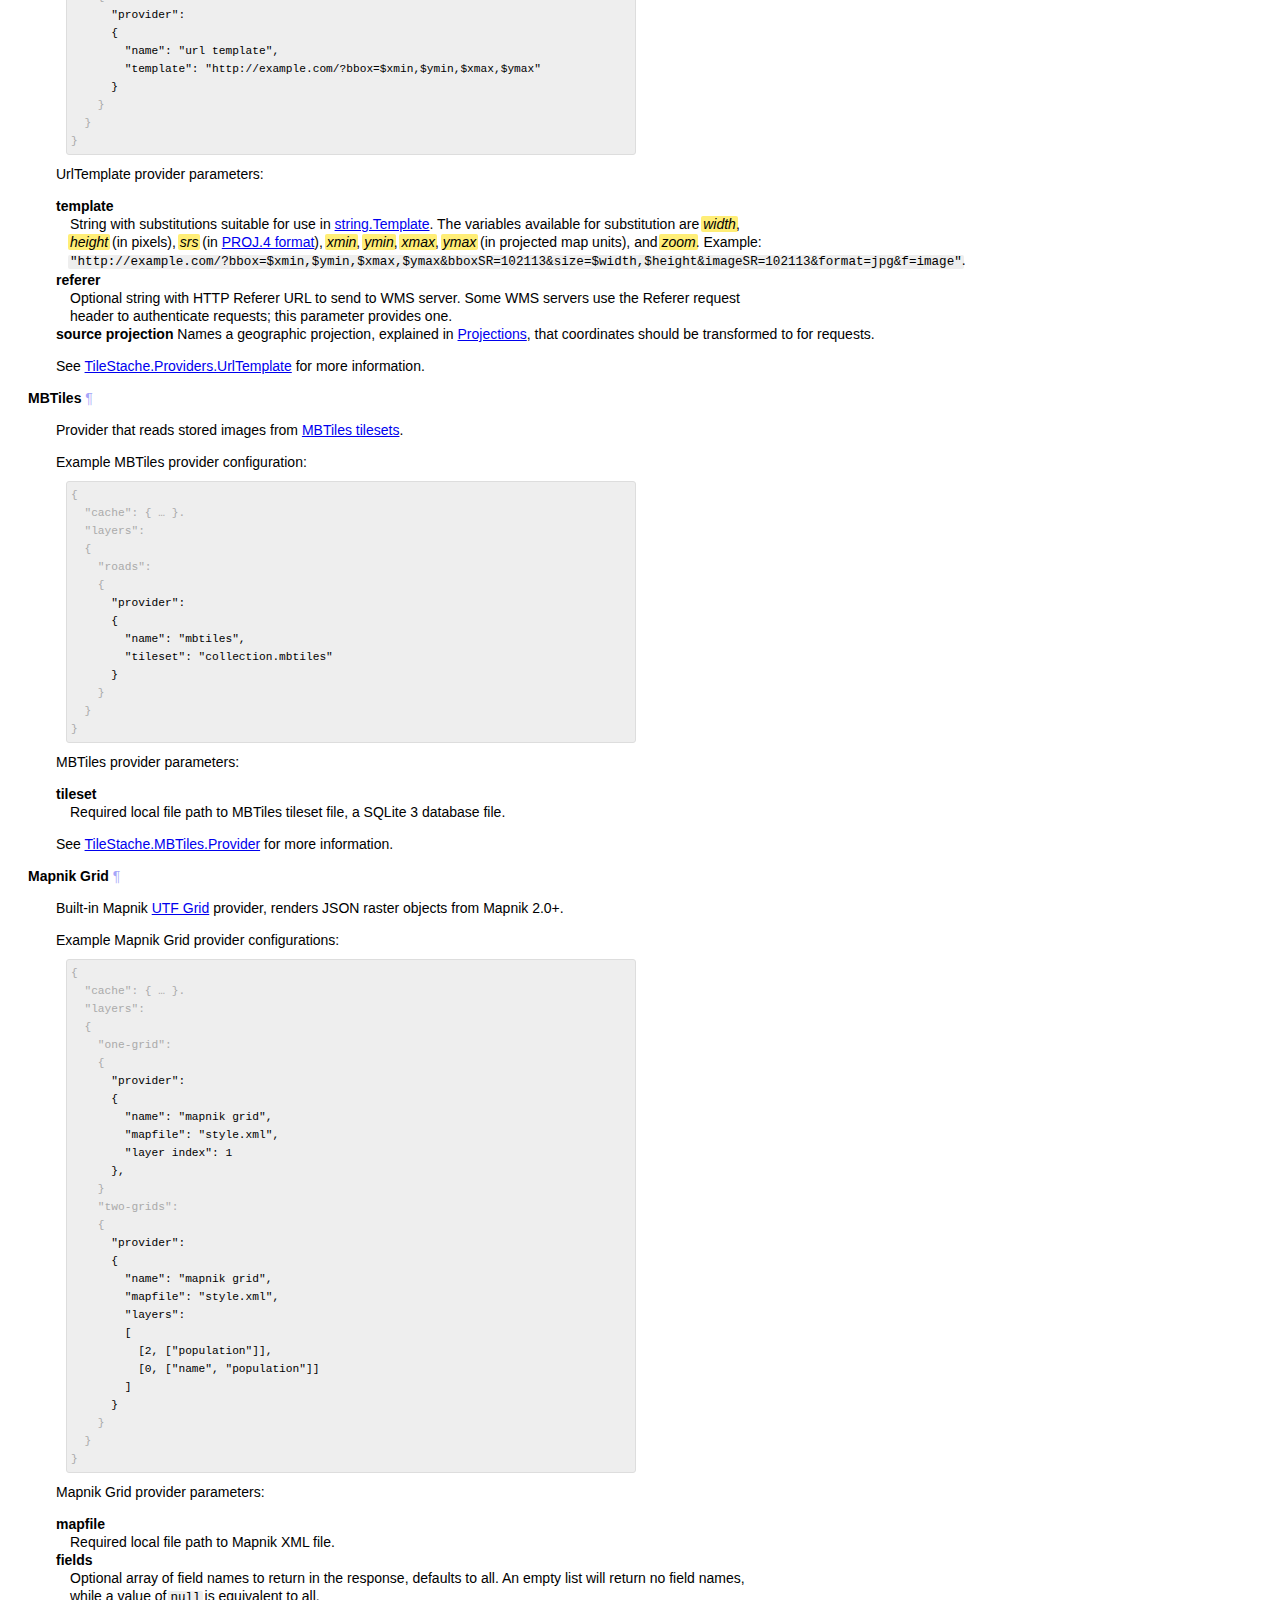
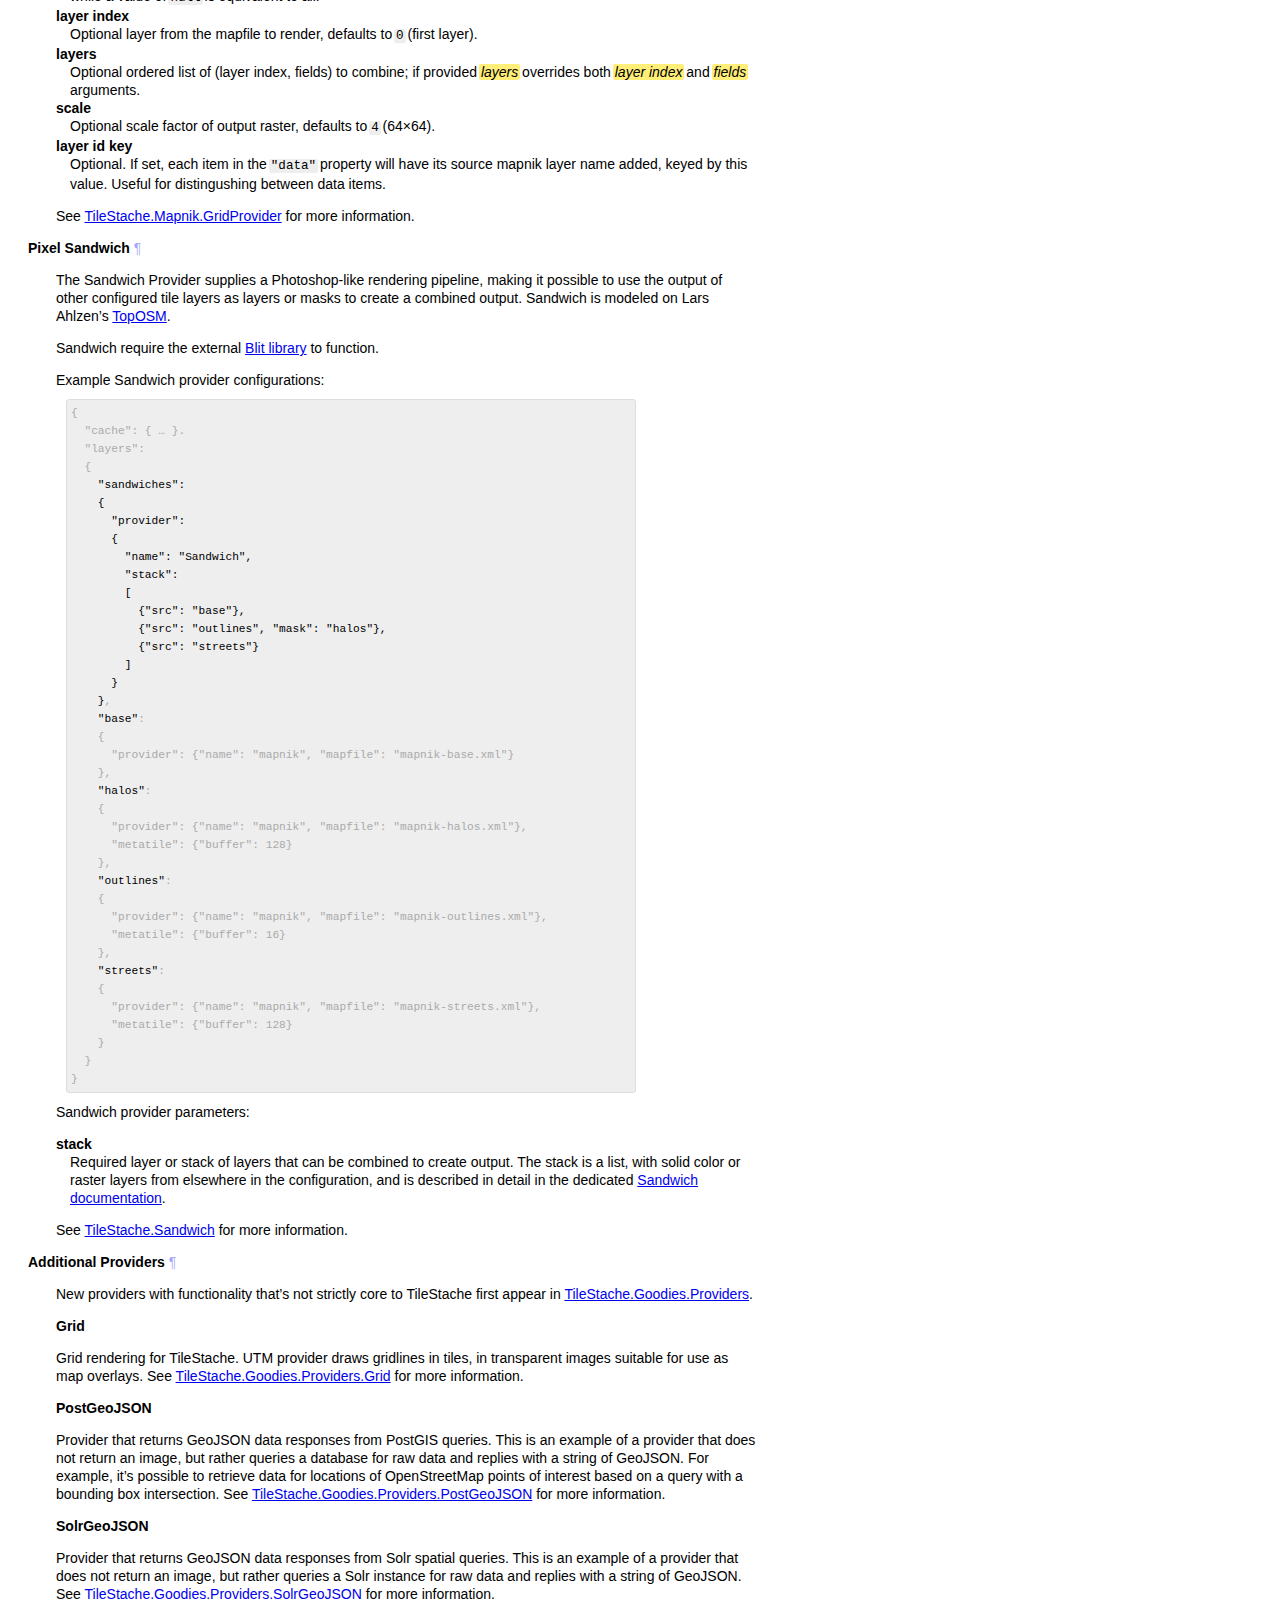
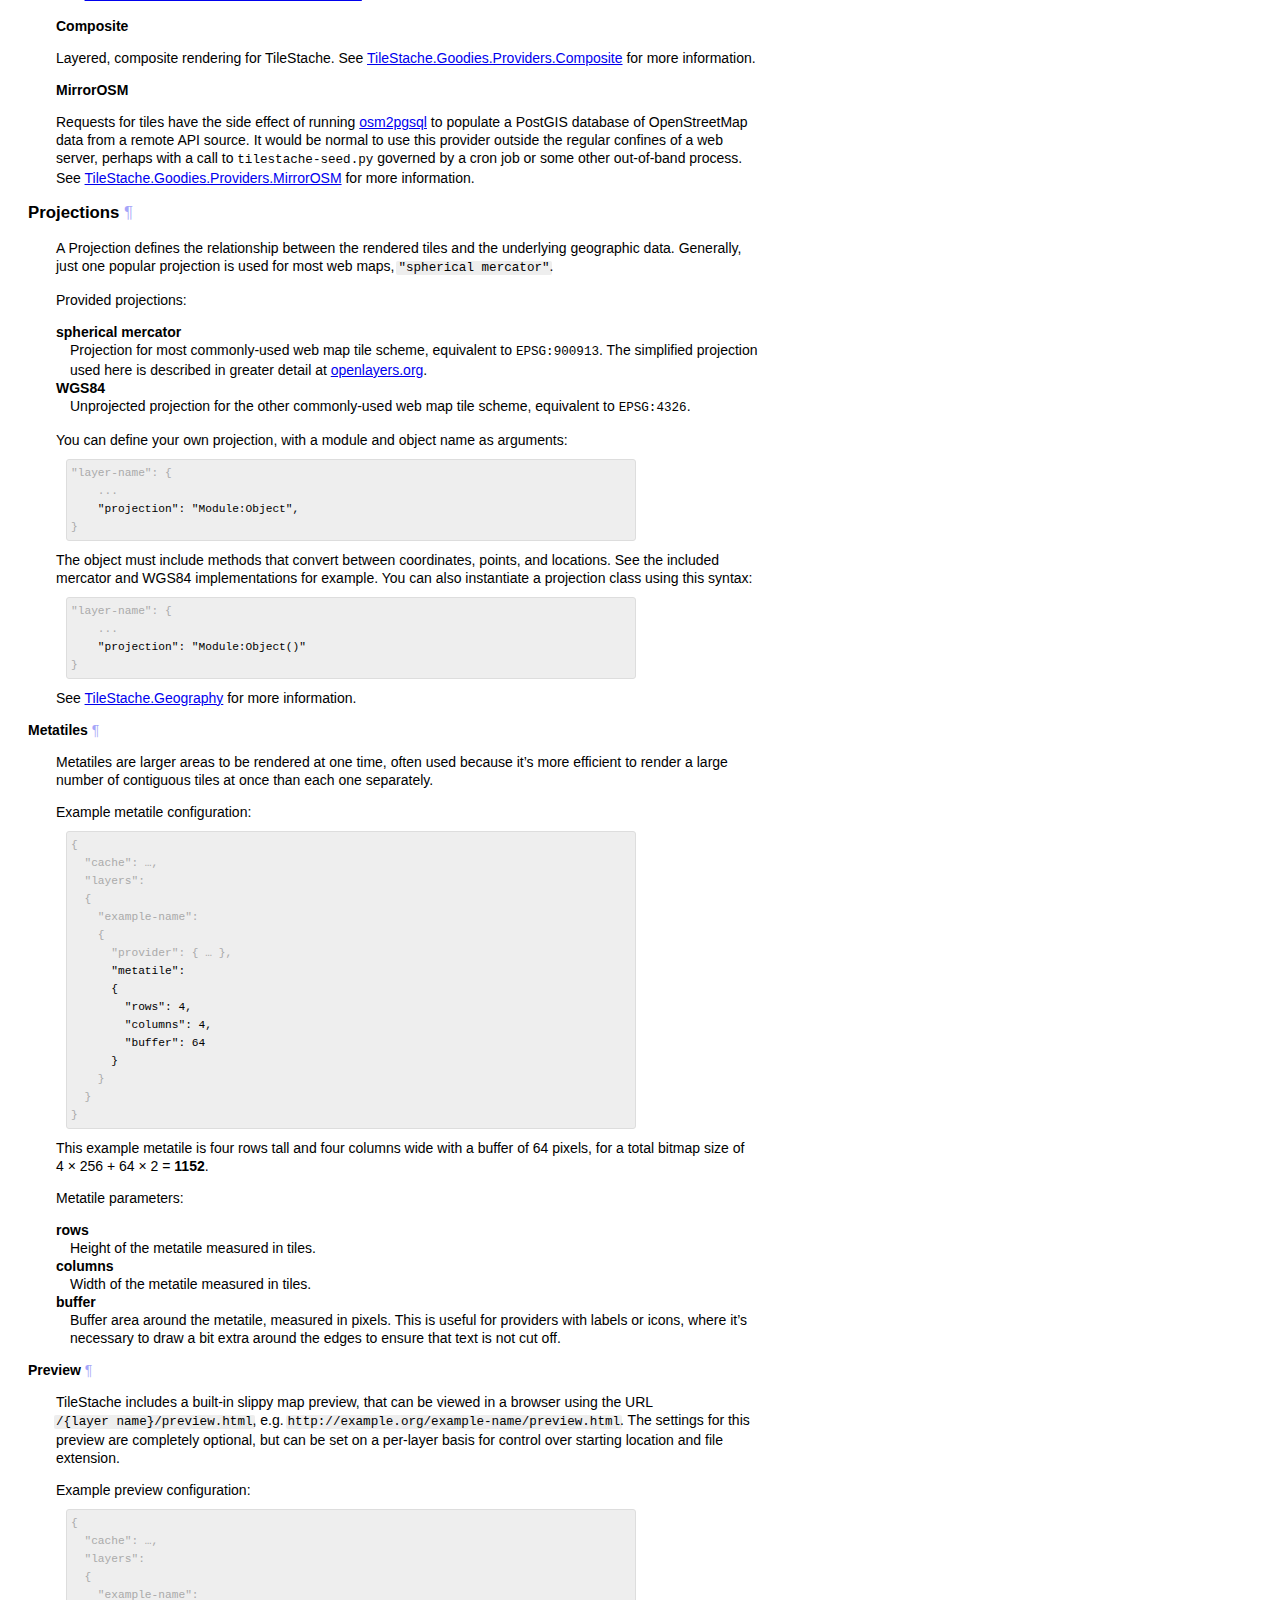
==== commit 5207e16b: "Add "source projection" parameter to url template provider to support WMS servers that want WGS84 co" ====
--- a/API.html
+++ b/API.html
@@ -752,13 +752,6 @@
     Credentials” at your <a href="http://aws.amazon.com/account/">AWS account page</a>.
     </dd>
 
-    <dt>reduced_redundancy</dt>
-    <dd>
-    Optional boolean specifying whether to use Reduced Redundancy Storage mode in S3.
-    Files stored with RRS incur less cost but have reduced redundancy in Amazon's storage
-    system.
-    </dd>
-
     <dt>use_locks</dt>
     <dd>
     Optional boolean flag for whether to use the locking feature on S3.
@@ -968,7 +961,7 @@
     <dt>jpeg options</dt>
     <dd>
     An optional dictionary of JPEG creation options, passed through
-    <a href="http://www.pythonware.com/library/pil/handbook/format-jpeg.htm">to PIL</a>.
+    <a href="http://effbot.org/imagingbook/format-jpeg.htm">to PIL</a>.
     Valid options include <var>quality</var> (integer), <var>progressive</var>
     (boolean), and <var>optimize</var> (boolean).
     </dd>
@@ -976,9 +969,9 @@
     <dt>png options</dt>
     <dd>
     An optional dictionary of PNG creation options, passed through
-    <a href="http://www.pythonware.com/library/pil/handbook/format-png.htm">to PIL</a>.
-    Valid options include <var>palette</var> (URL or filename) and
-    <var>optimize</var> (boolean).
+    <a href="http://effbot.org/imagingbook/format-png.htm">to PIL</a>.
+    Valid options include <var>palette</var> (URL or filename), <var>palette256</var>
+	(boolean) and <var>optimize</var> (boolean).
     </dd>
 </dl>
 
@@ -1319,6 +1312,10 @@
     Some WMS servers use the Referer request header to authenticate requests;
     this parameter provides one.
     </dd>
+    <dt>source projection</dt>
+    Names a geographic projection, explained in <a href="#projections">Projections</a>, that
+    coordinates should be transformed to for requests.
+    </dd>
 </dl>
 
 <p>
@@ -1965,7 +1962,7 @@
 
 <p>
 Return value of <code>renderTile</code> is a
-<a href="http://www.pythonware.com/library/pil/handbook/image.htm#Image.save"><code>PIL.Image</code></a>
+<a href="http://effbot.org/imagingbook/image.htm#Image.save"><code>PIL.Image</code></a>
 or other saveable object, used like this:
 </p>
 
@@ -2037,7 +2034,7 @@
 
 <p>
 Return value of <code>renderArea</code> is a
-<a href="http://www.pythonware.com/library/pil/handbook/image.htm#Image.save"><code>PIL.Image</code></a>
+<a href="http://effbot.org/imagingbook/image.htm#Image.save"><code>PIL.Image</code></a>
 or other saveable object, used like this:
 </p>
 
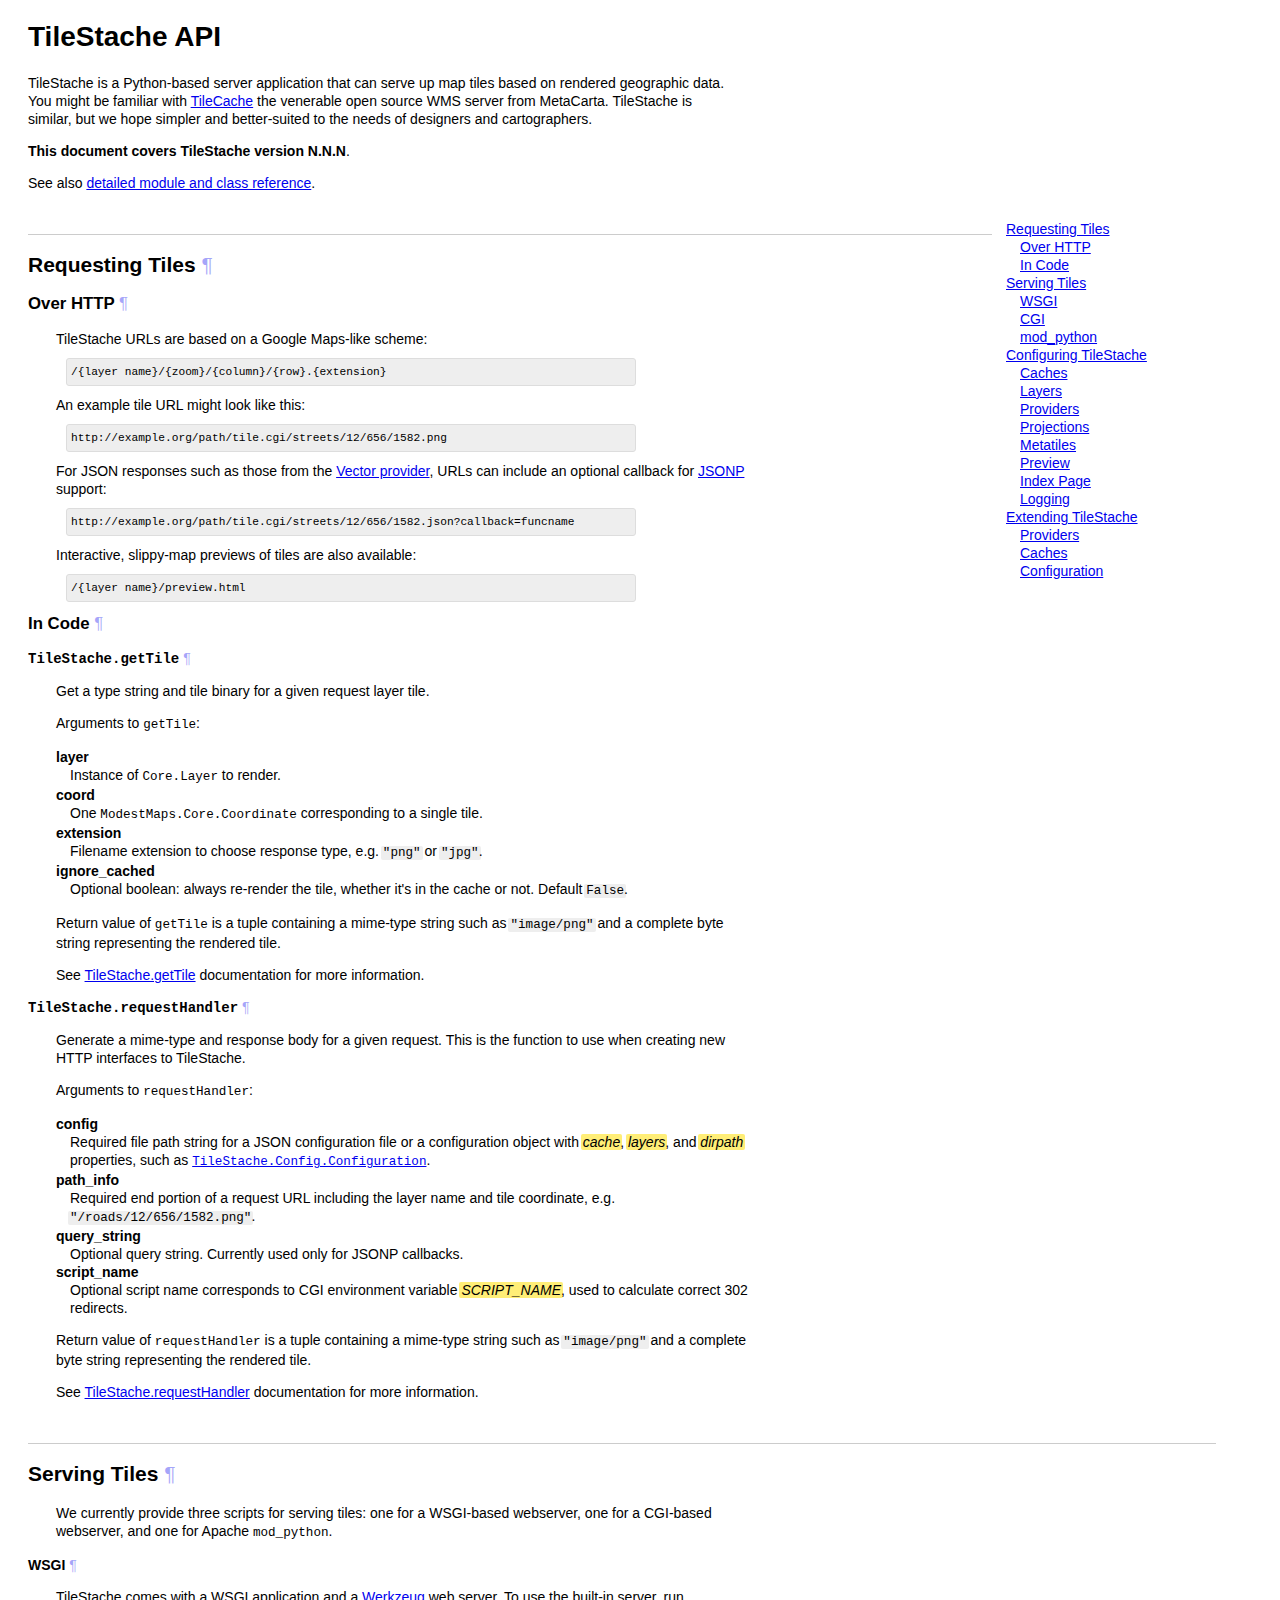
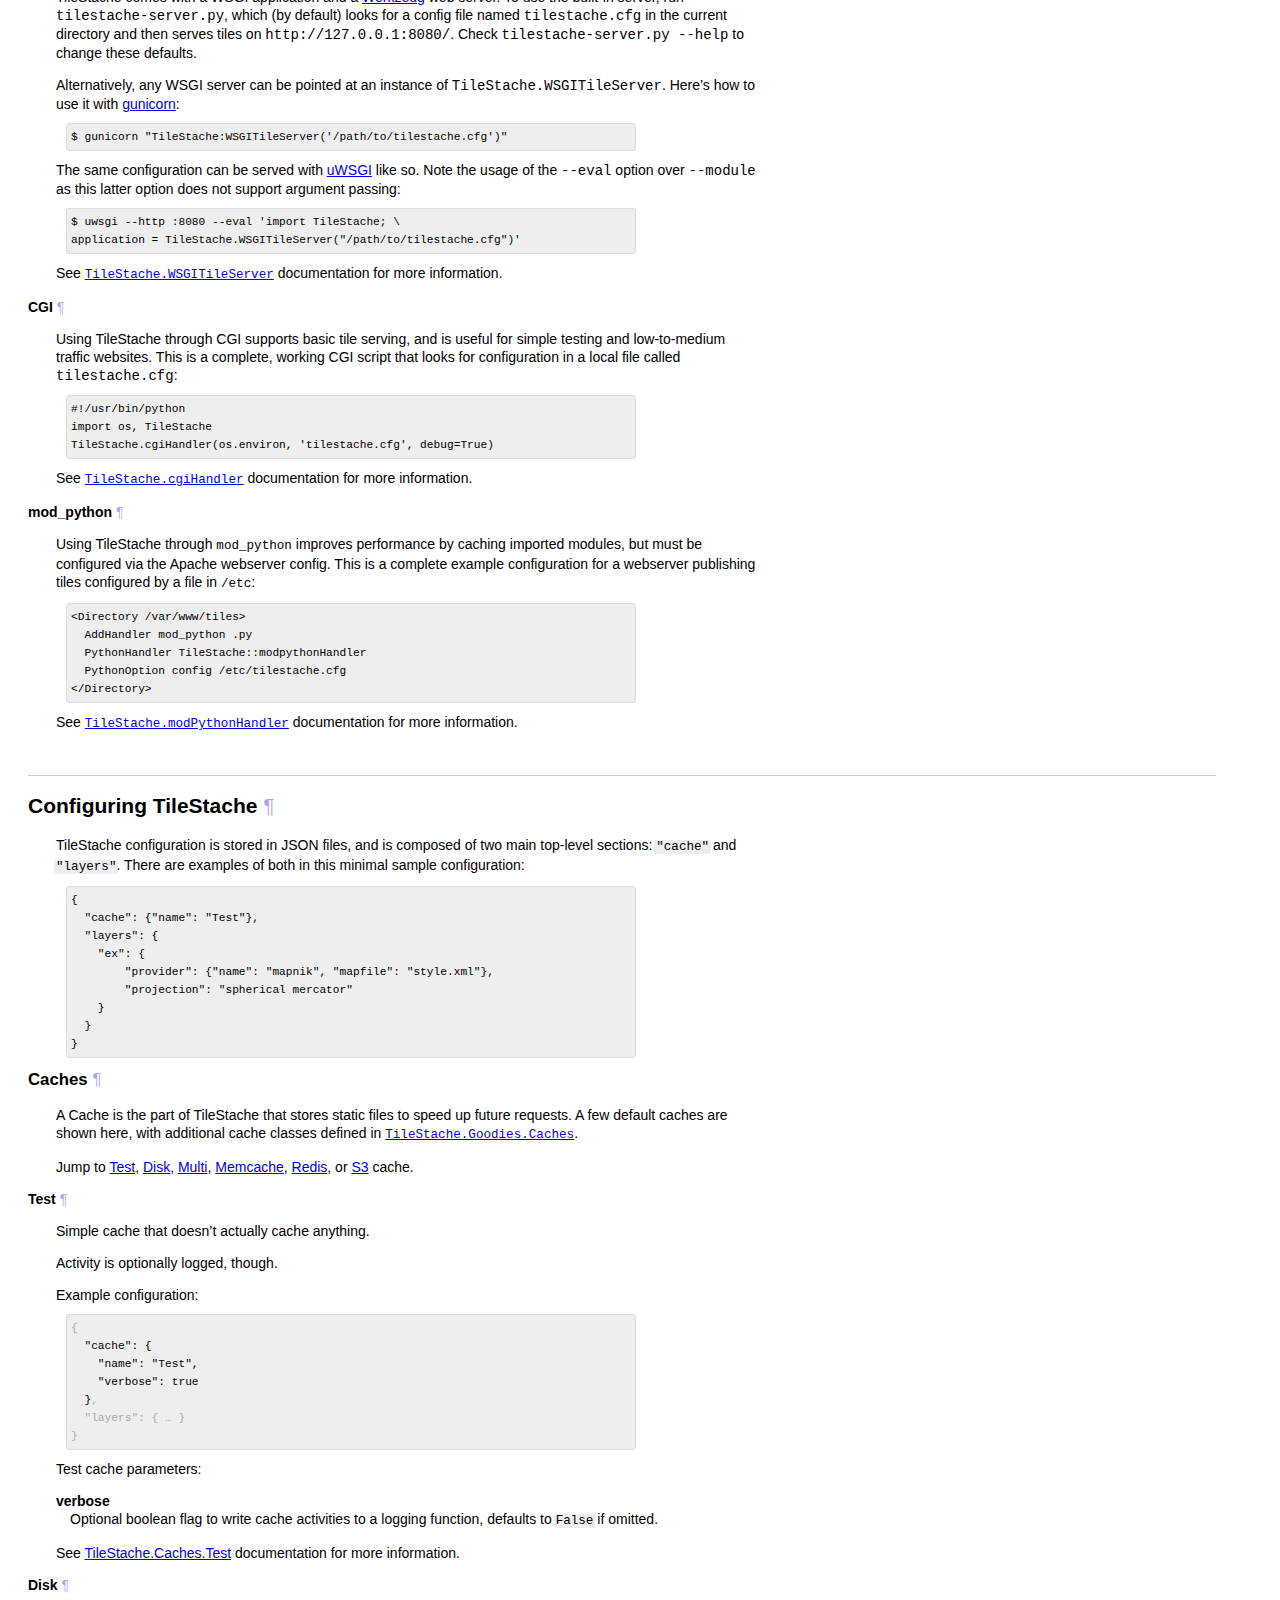
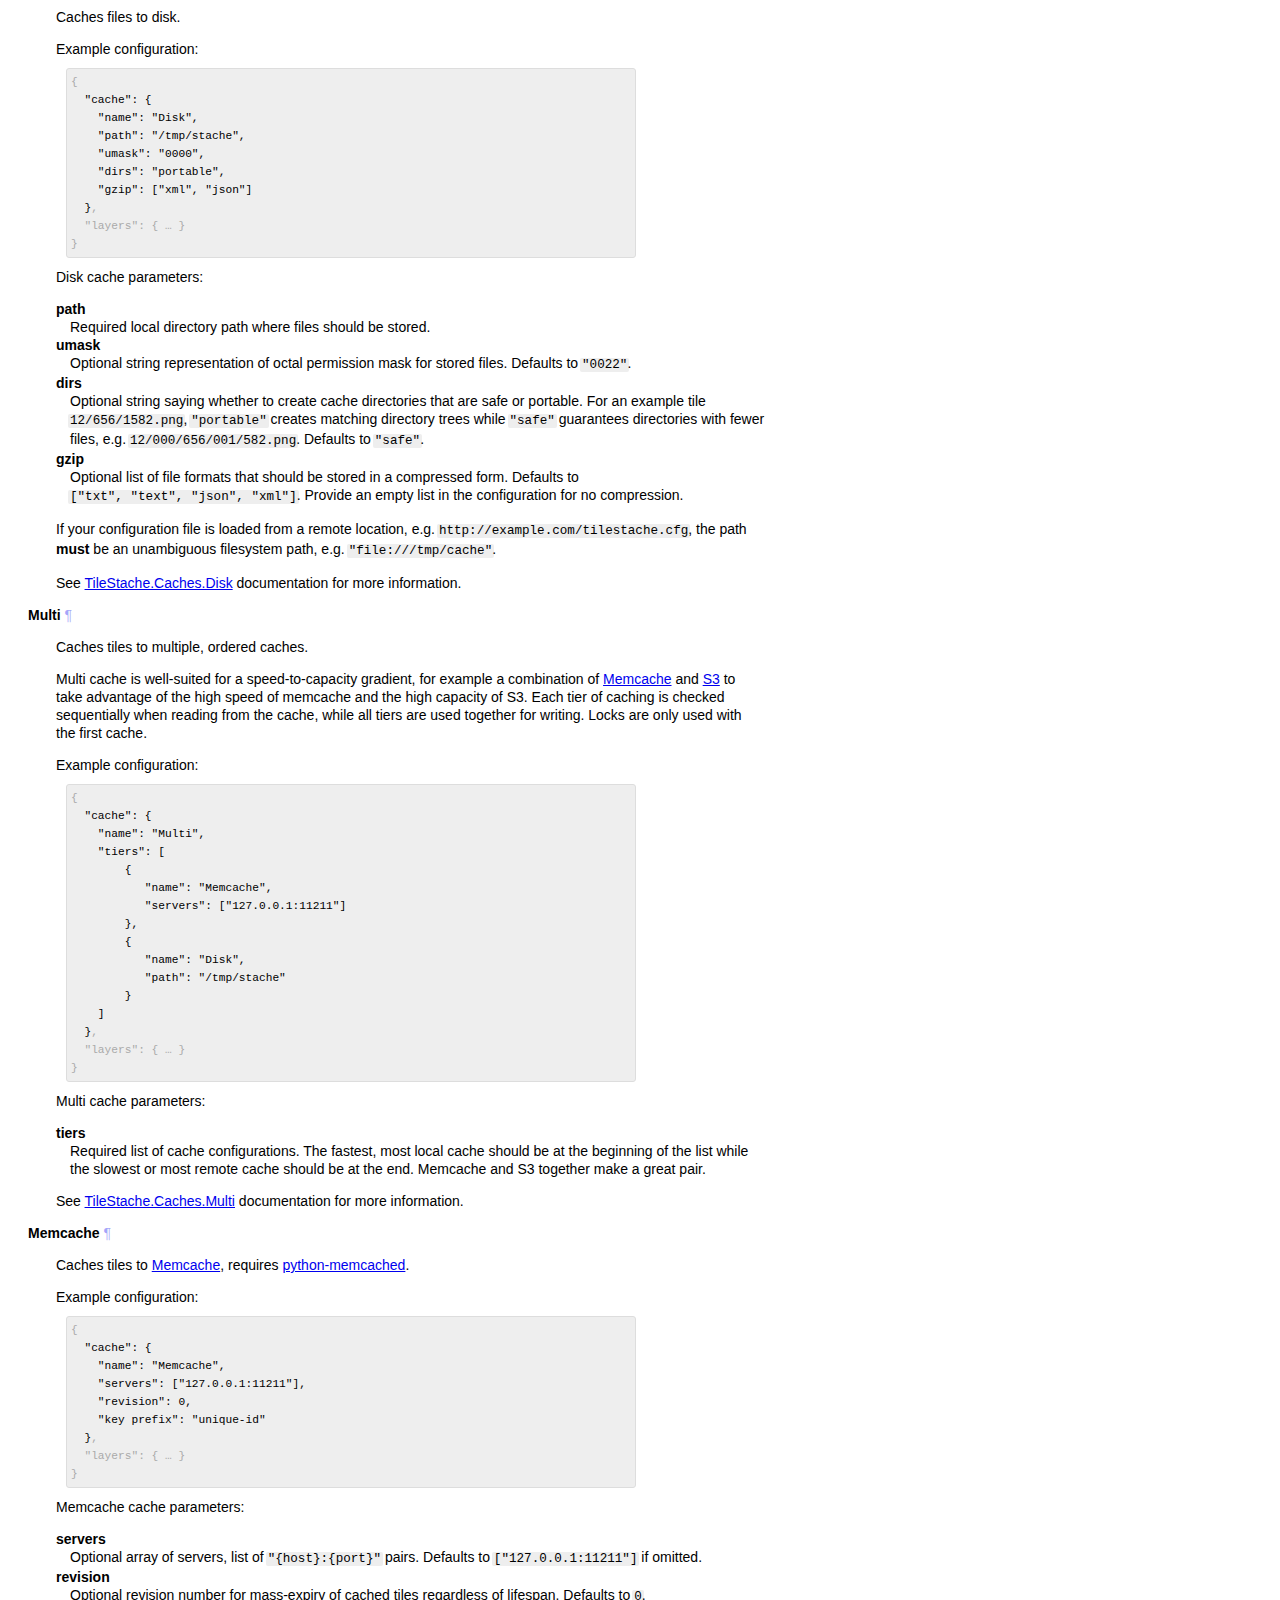
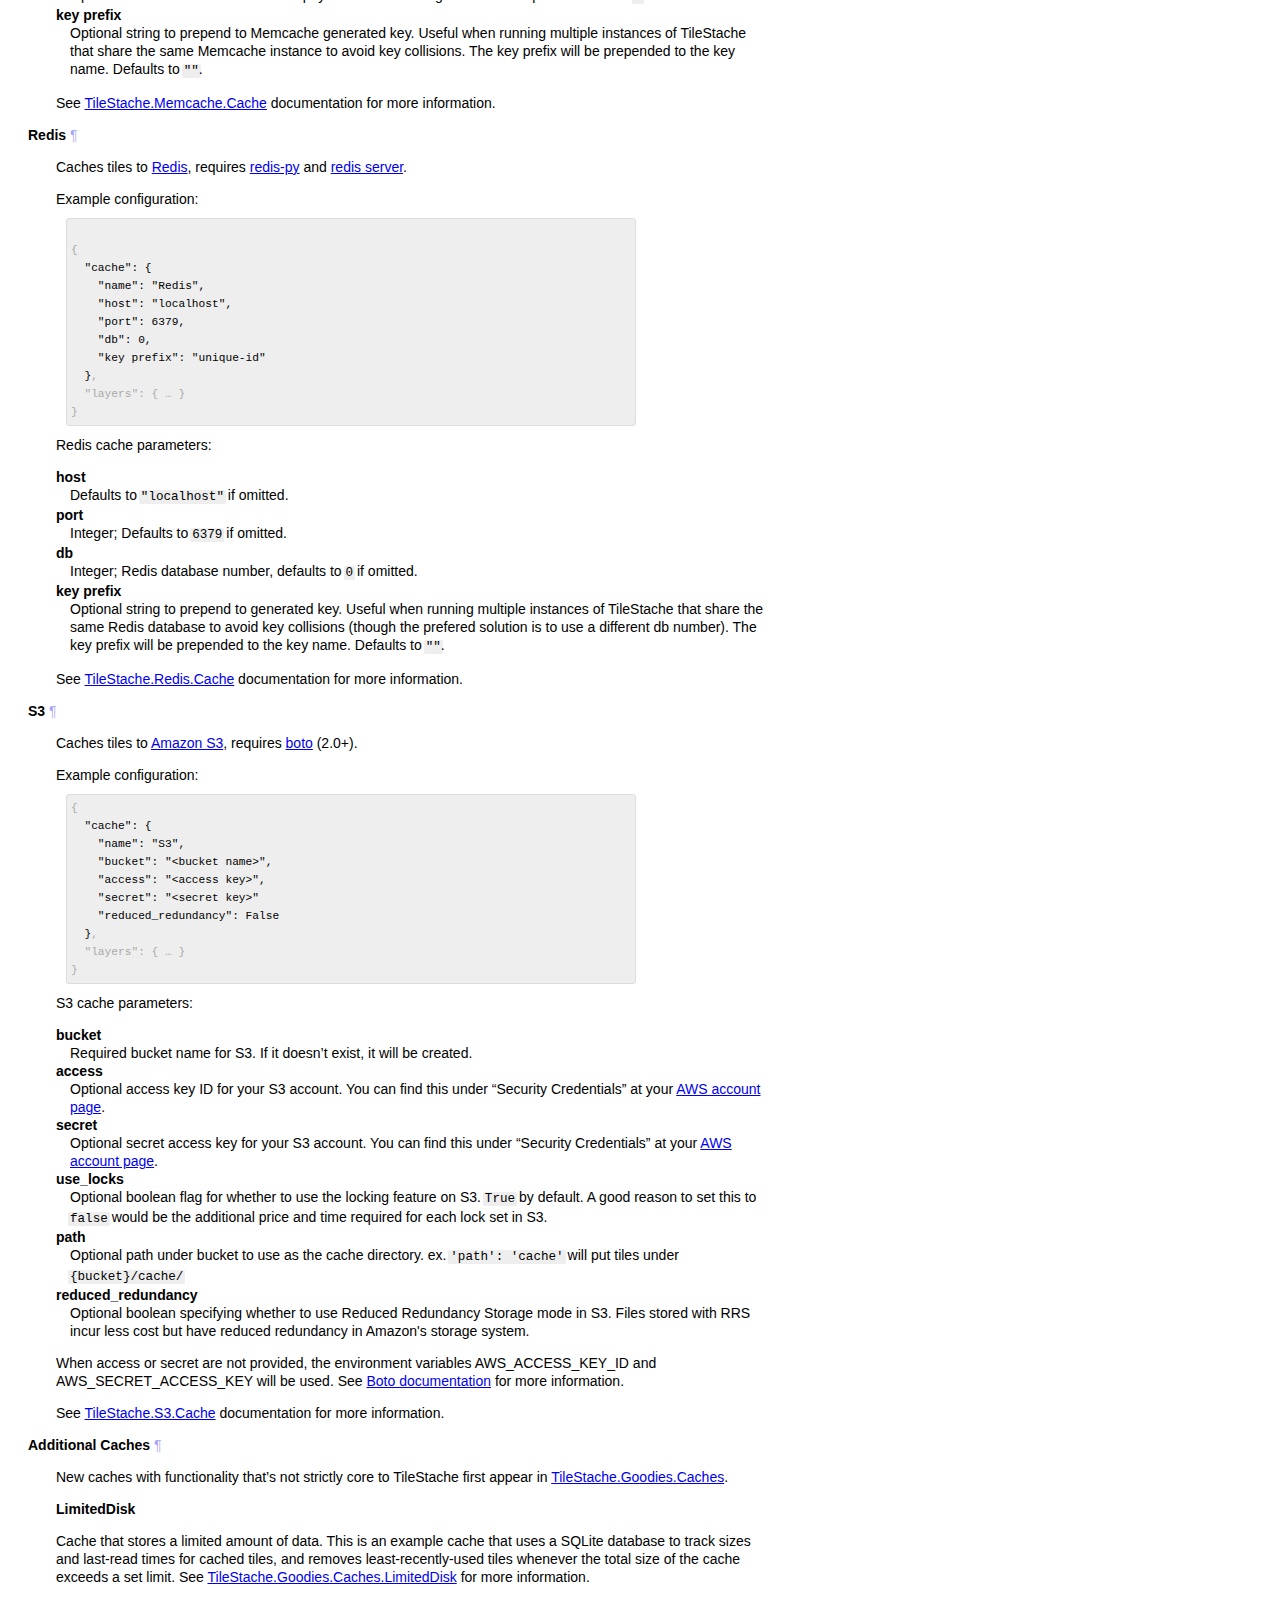
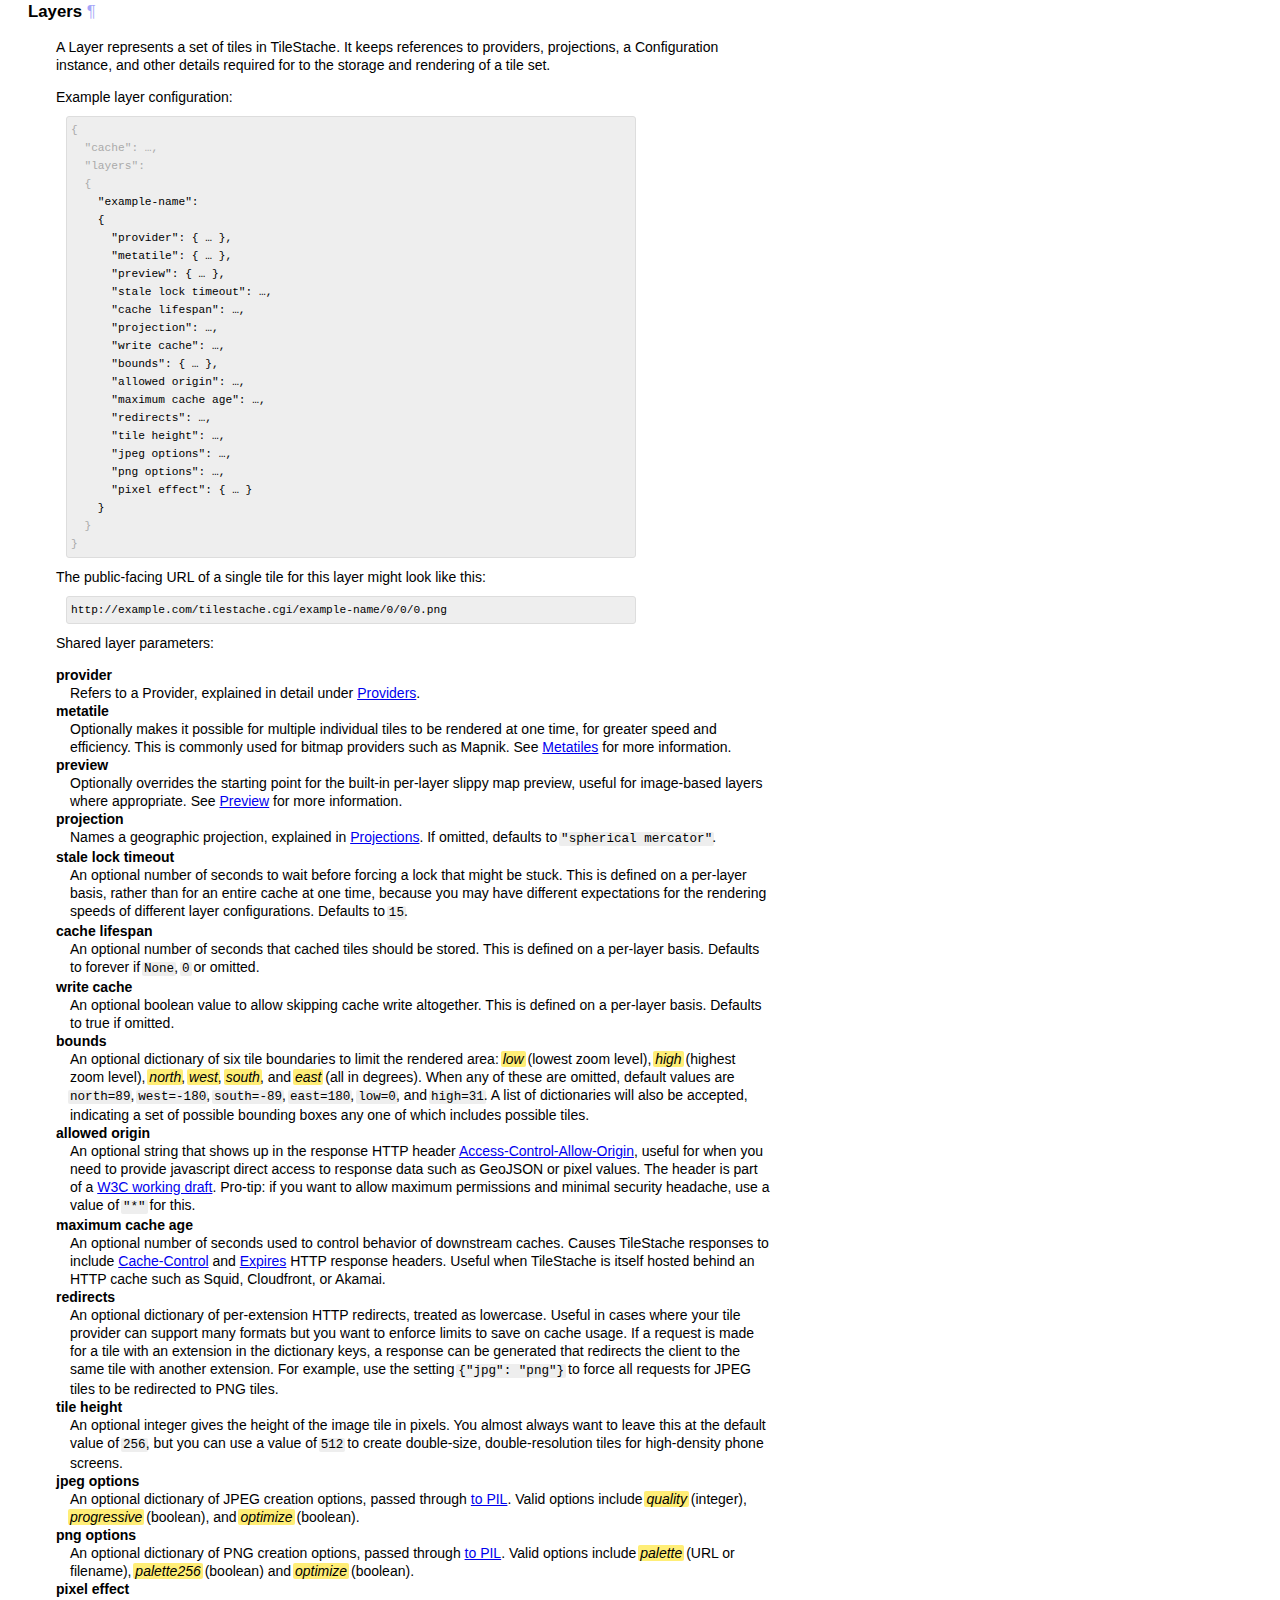
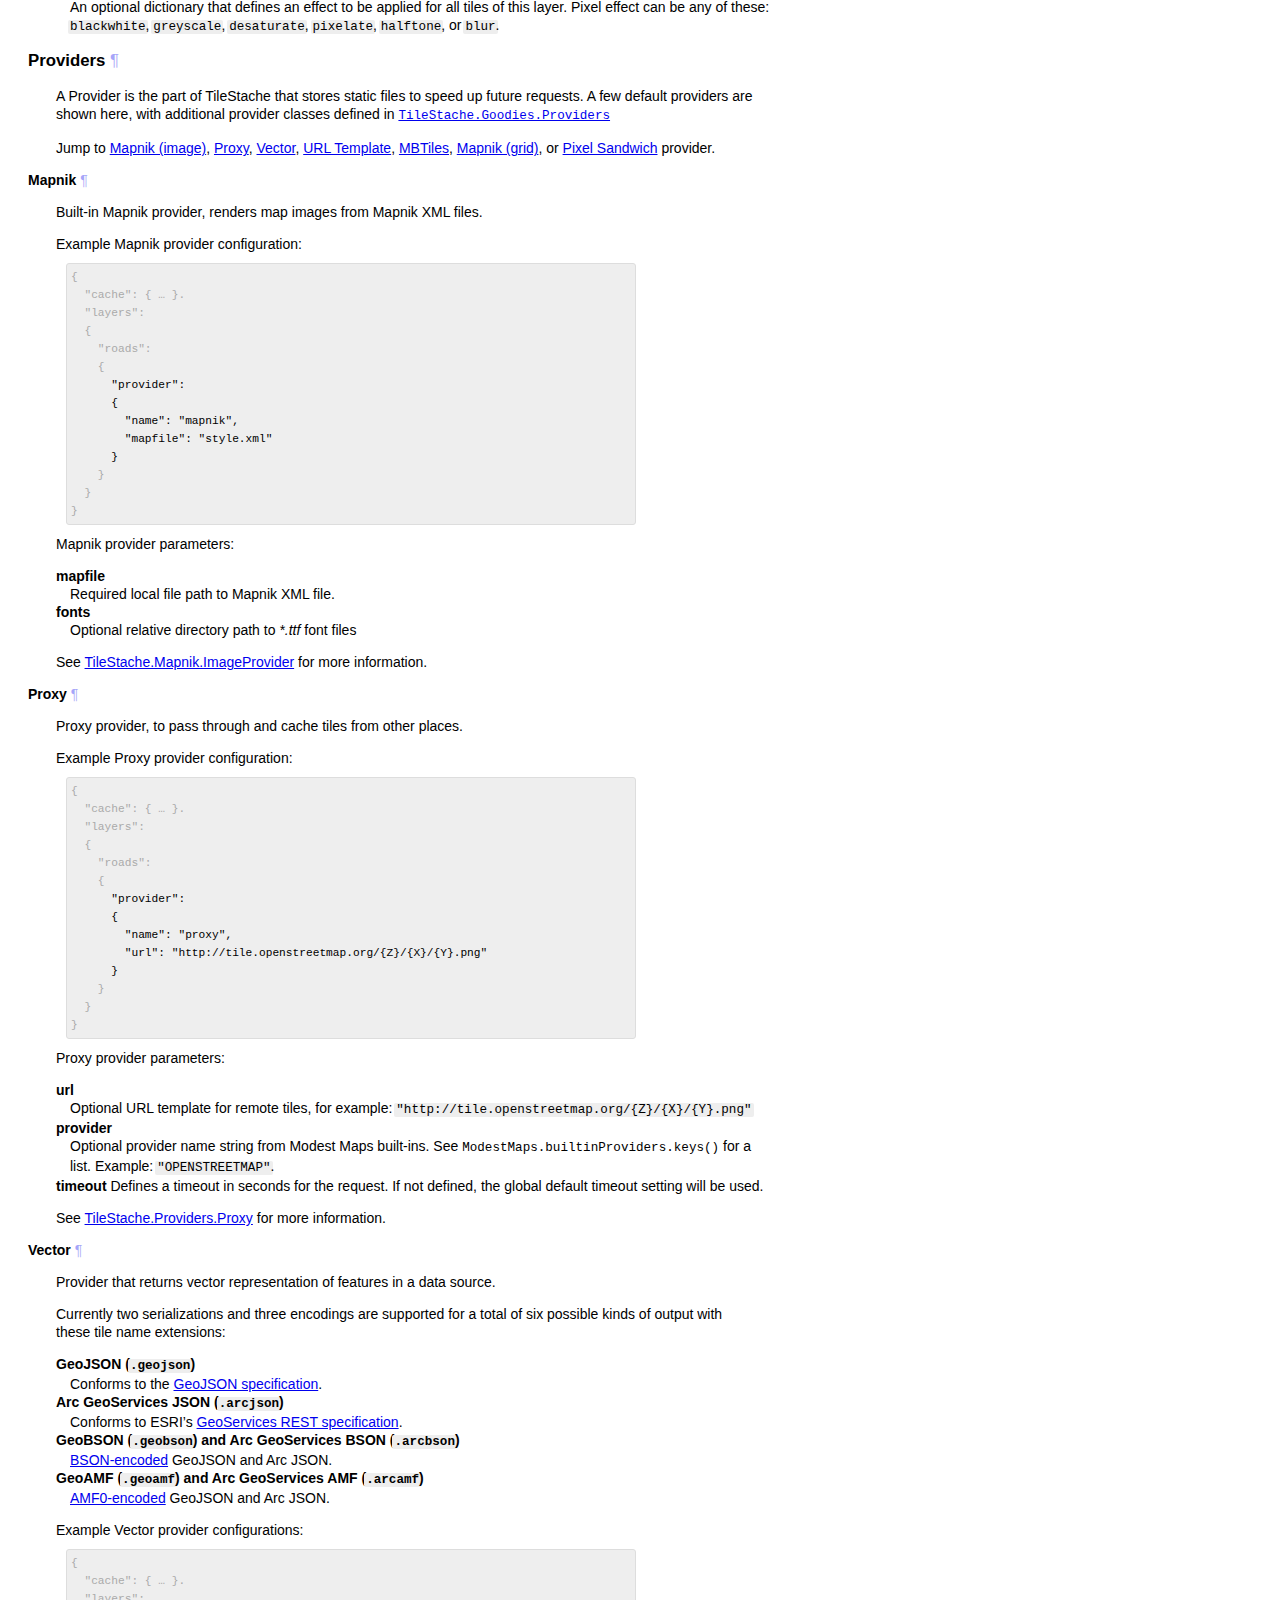
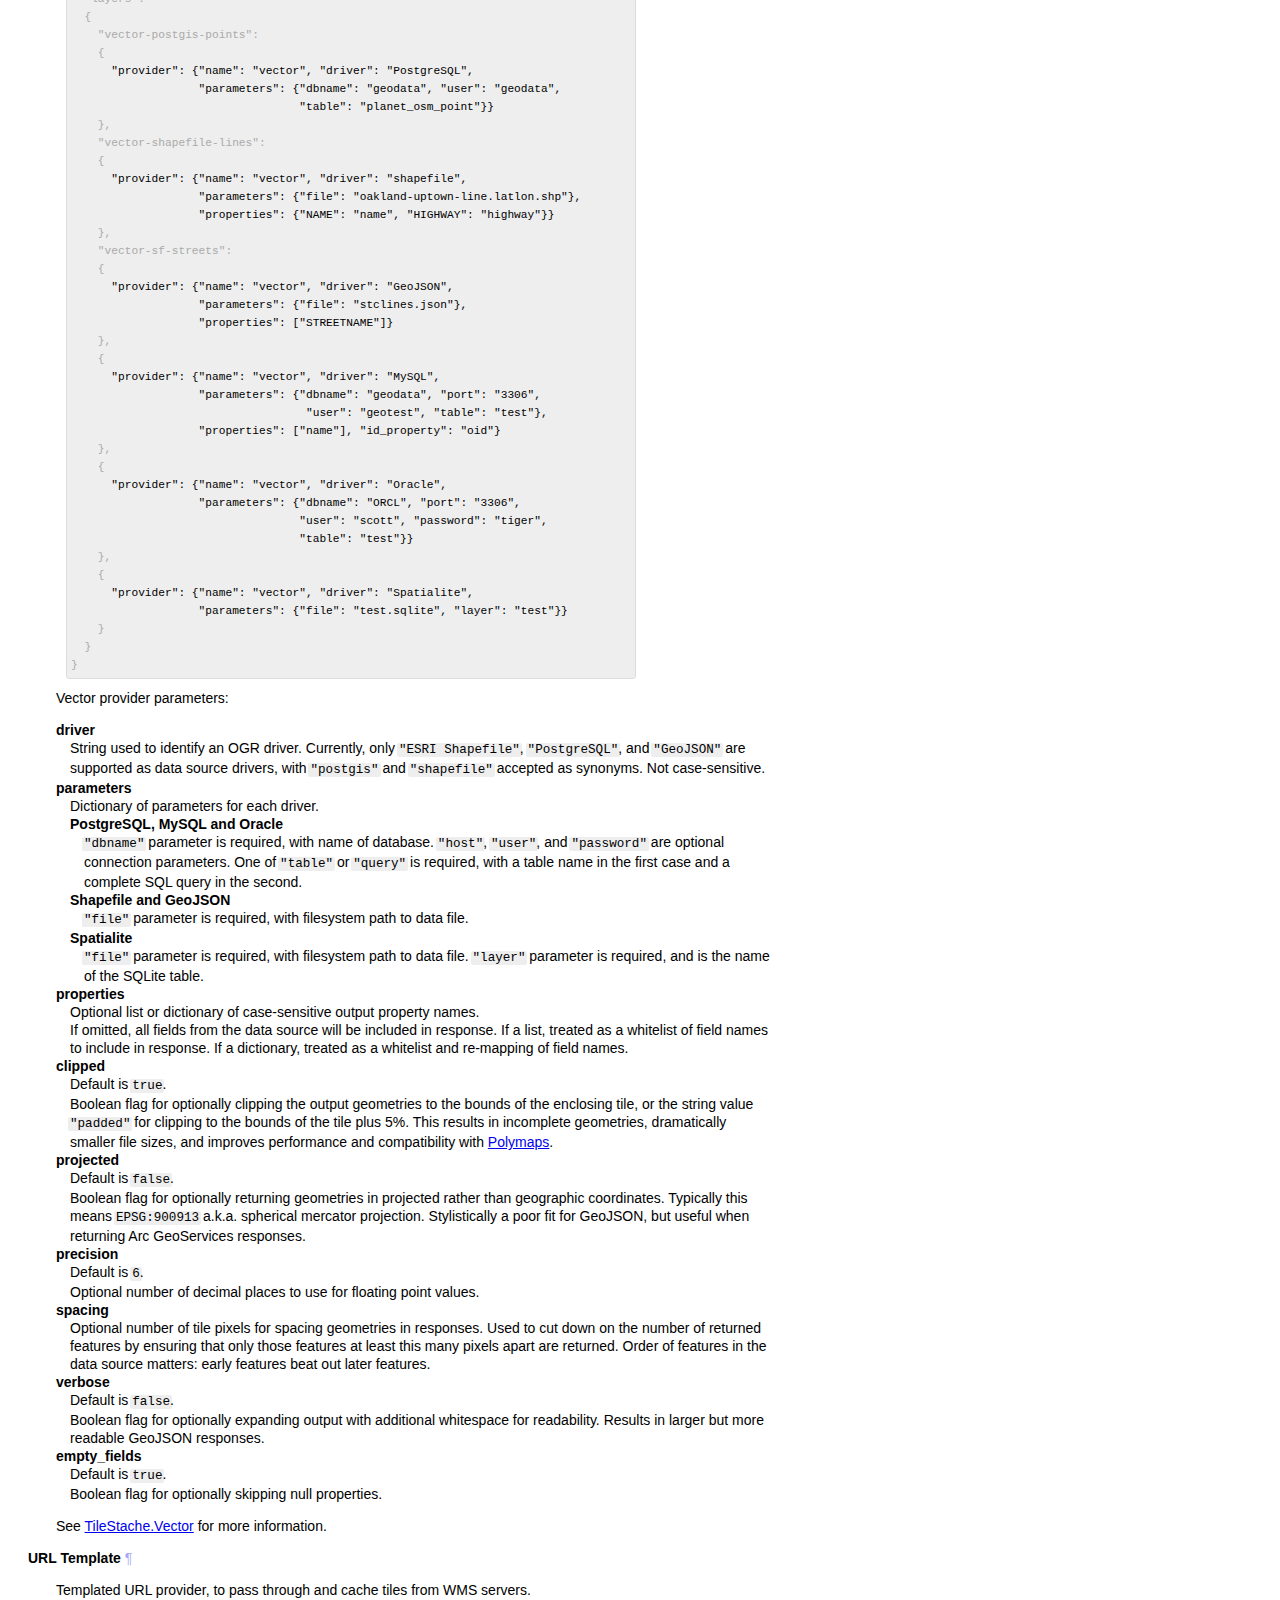
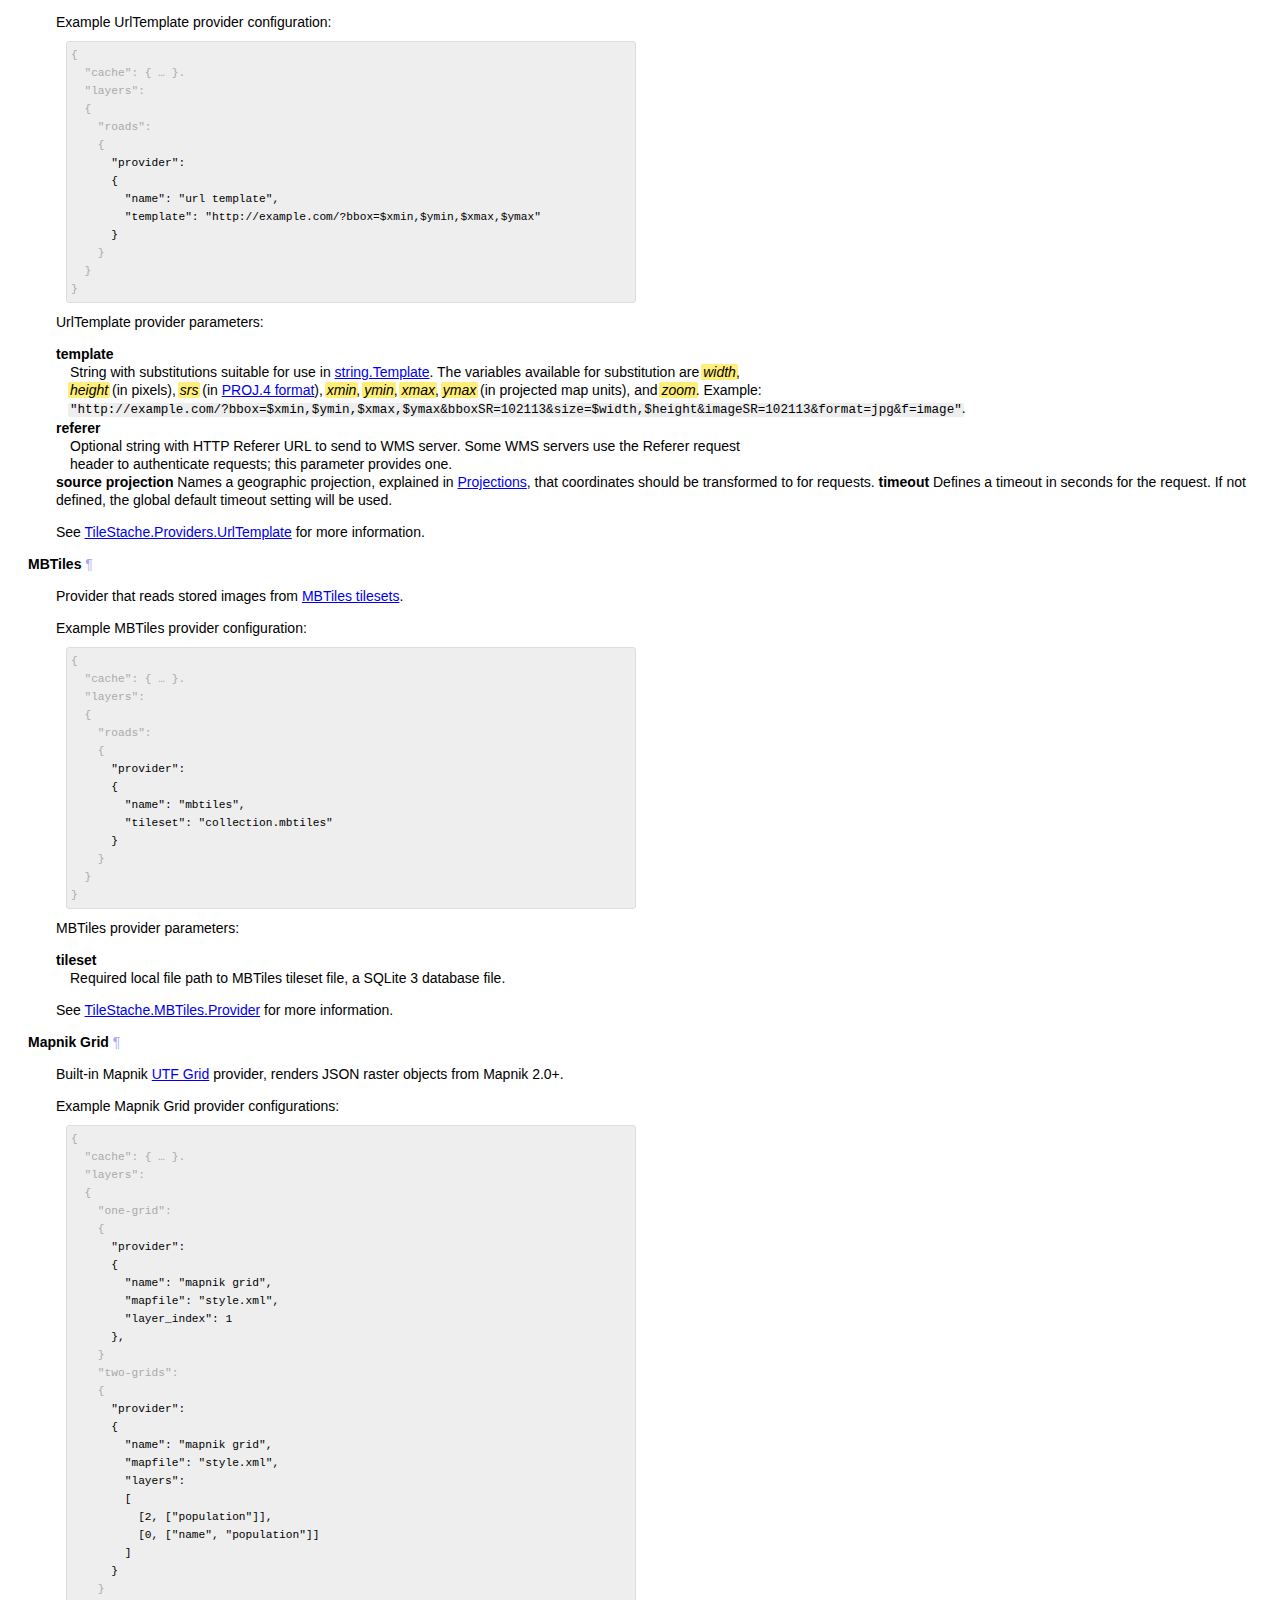
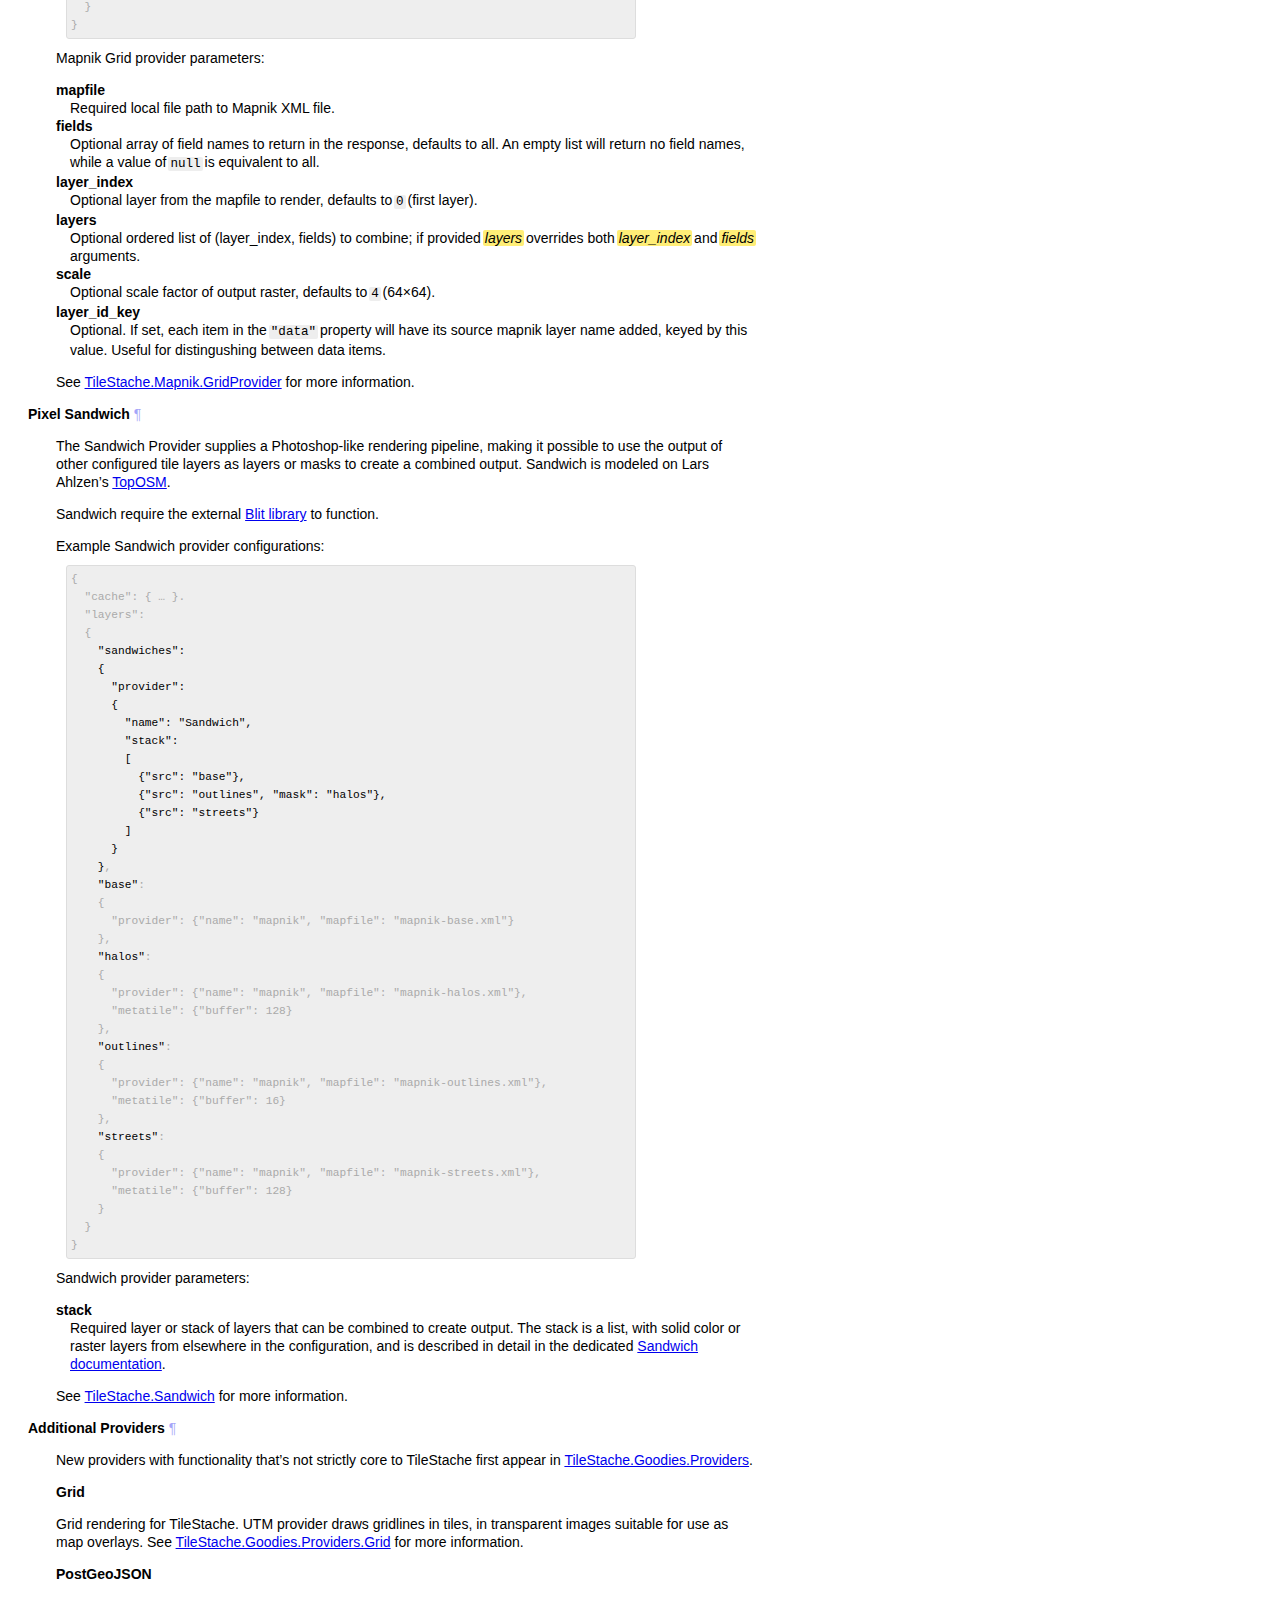
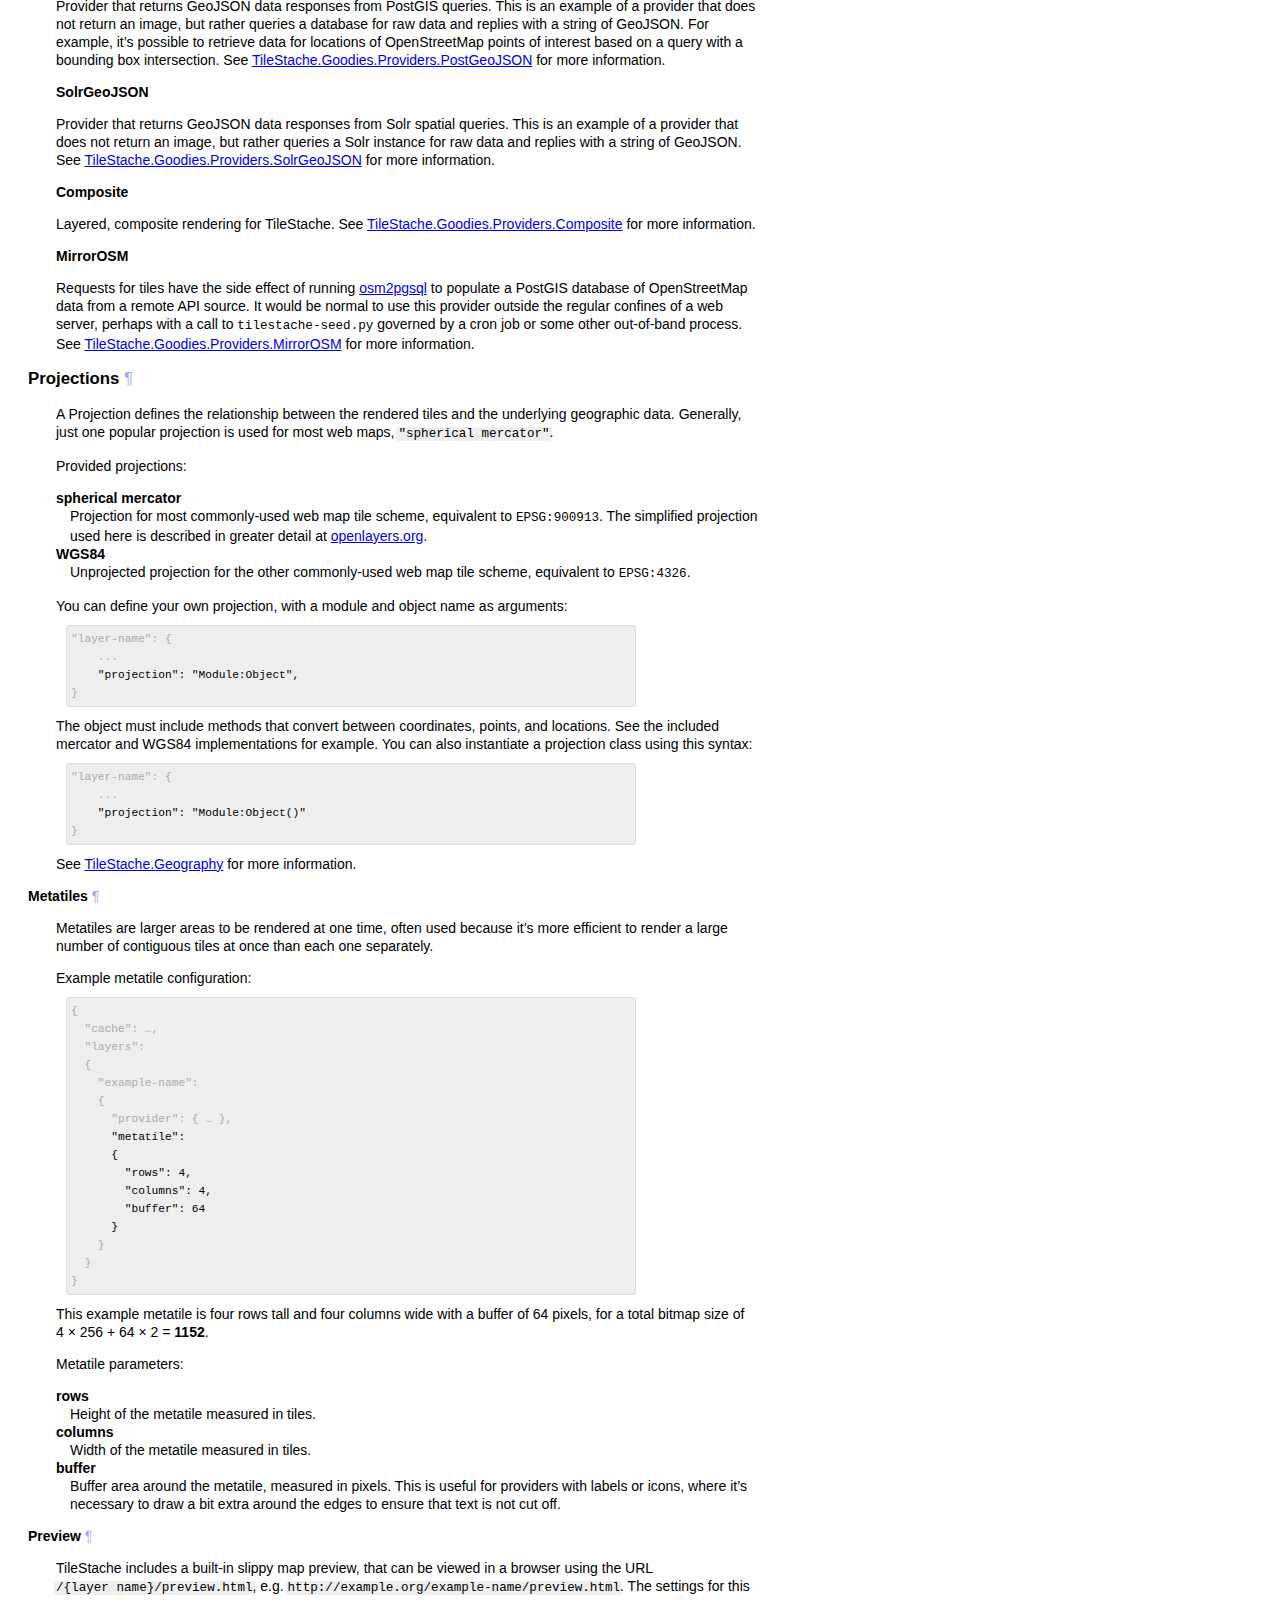
==== commit 68abaf1d: "Skip empty properties." ====
--- a/API.html
+++ b/API.html
@@ -837,7 +837,8 @@
       "redirects": …,
       "tile height": …,
       "jpeg options": …,
-      "png options": …
+      "png options": …,
+      "pixel effect": { … }
     }
   <span class="bg">}
 }</span>
@@ -972,6 +973,14 @@
     <a href="http://effbot.org/imagingbook/format-png.htm">to PIL</a>.
     Valid options include <var>palette</var> (URL or filename), <var>palette256</var>
 	(boolean) and <var>optimize</var> (boolean).
+    </dd>
+
+    <dt>pixel effect</dt>
+    <dd>
+    An optional dictionary that defines an effect to be applied for all tiles
+    of this layer. Pixel effect can be any of these: <samp>blackwhite</samp>,
+    <samp>greyscale</samp>, <samp>desaturate</samp>, <samp>pixelate</samp>,
+    <samp>halftone</samp>, or <samp>blur</samp>.
     </dd>
 </dl>
 
@@ -1081,6 +1090,10 @@
     Optional provider name string from Modest Maps built-ins. See
     <code>ModestMaps.builtinProviders.keys()</code> for a list. Example:
     <samp>"OPENSTREETMAP"</samp>.
+    </dd>
+    <dt>timeout</dt>
+    Defines a timeout in seconds for the request.
+    If not defined, the global default timeout setting will be used.
     </dd>
 </dl>
 
@@ -1254,6 +1267,12 @@
     Boolean flag for optionally expanding output with additional whitespace
     for readability. Results in larger but more readable GeoJSON responses.
     </dd>
+    <dt>empty_fields</dt>
+    <dd>
+    Default is <samp>true</samp>.
+    <br>
+    Boolean flag for optionally skipping null properties.
+    </dd>
 </dl>
 
 <p>
@@ -1316,6 +1335,10 @@
     Names a geographic projection, explained in <a href="#projections">Projections</a>, that
     coordinates should be transformed to for requests.
     </dd>
+    <dt>timeout</dt>
+    Defines a timeout in seconds for the request.
+    If not defined, the global default timeout setting will be used.
+    </dd>
 </dl>
 
 <p>
@@ -1390,7 +1413,7 @@
       {
         "name": "mapnik grid", 
         "mapfile": "style.xml",
-        "layer index": 1
+        "layer_index": 1
       },
     <span class="bg">}
     "two-grids":
@@ -1425,21 +1448,21 @@
     An empty list will return no field names, while a value of <samp>null</samp>
     is equivalent to all.
     </dd>
-    <dt>layer index</dt>
+    <dt>layer_index</dt>
     <dd>
     Optional layer from the mapfile to render, defaults to <samp>0</samp> (first layer).
     </dd>
     <dt>layers</dt>
     <dd>
-    Optional ordered list of (layer index, fields) to combine; if provided
-    <var>layers</var> overrides both <var>layer index</var> and <var>fields</var>
+    Optional ordered list of (layer_index, fields) to combine; if provided
+    <var>layers</var> overrides both <var>layer_index</var> and <var>fields</var>
     arguments.
     </dd>
     <dt>scale</dt>
     <dd>
     Optional scale factor of output raster, defaults to <samp>4</samp> (64×64).
     </dd>
-    <dt>layer id key</dt>
+    <dt>layer_id_key</dt>
     <dd>
     Optional. If set, each item in the <samp>"data"</samp> property will have
     its source mapnik layer name added, keyed by this value. Useful for
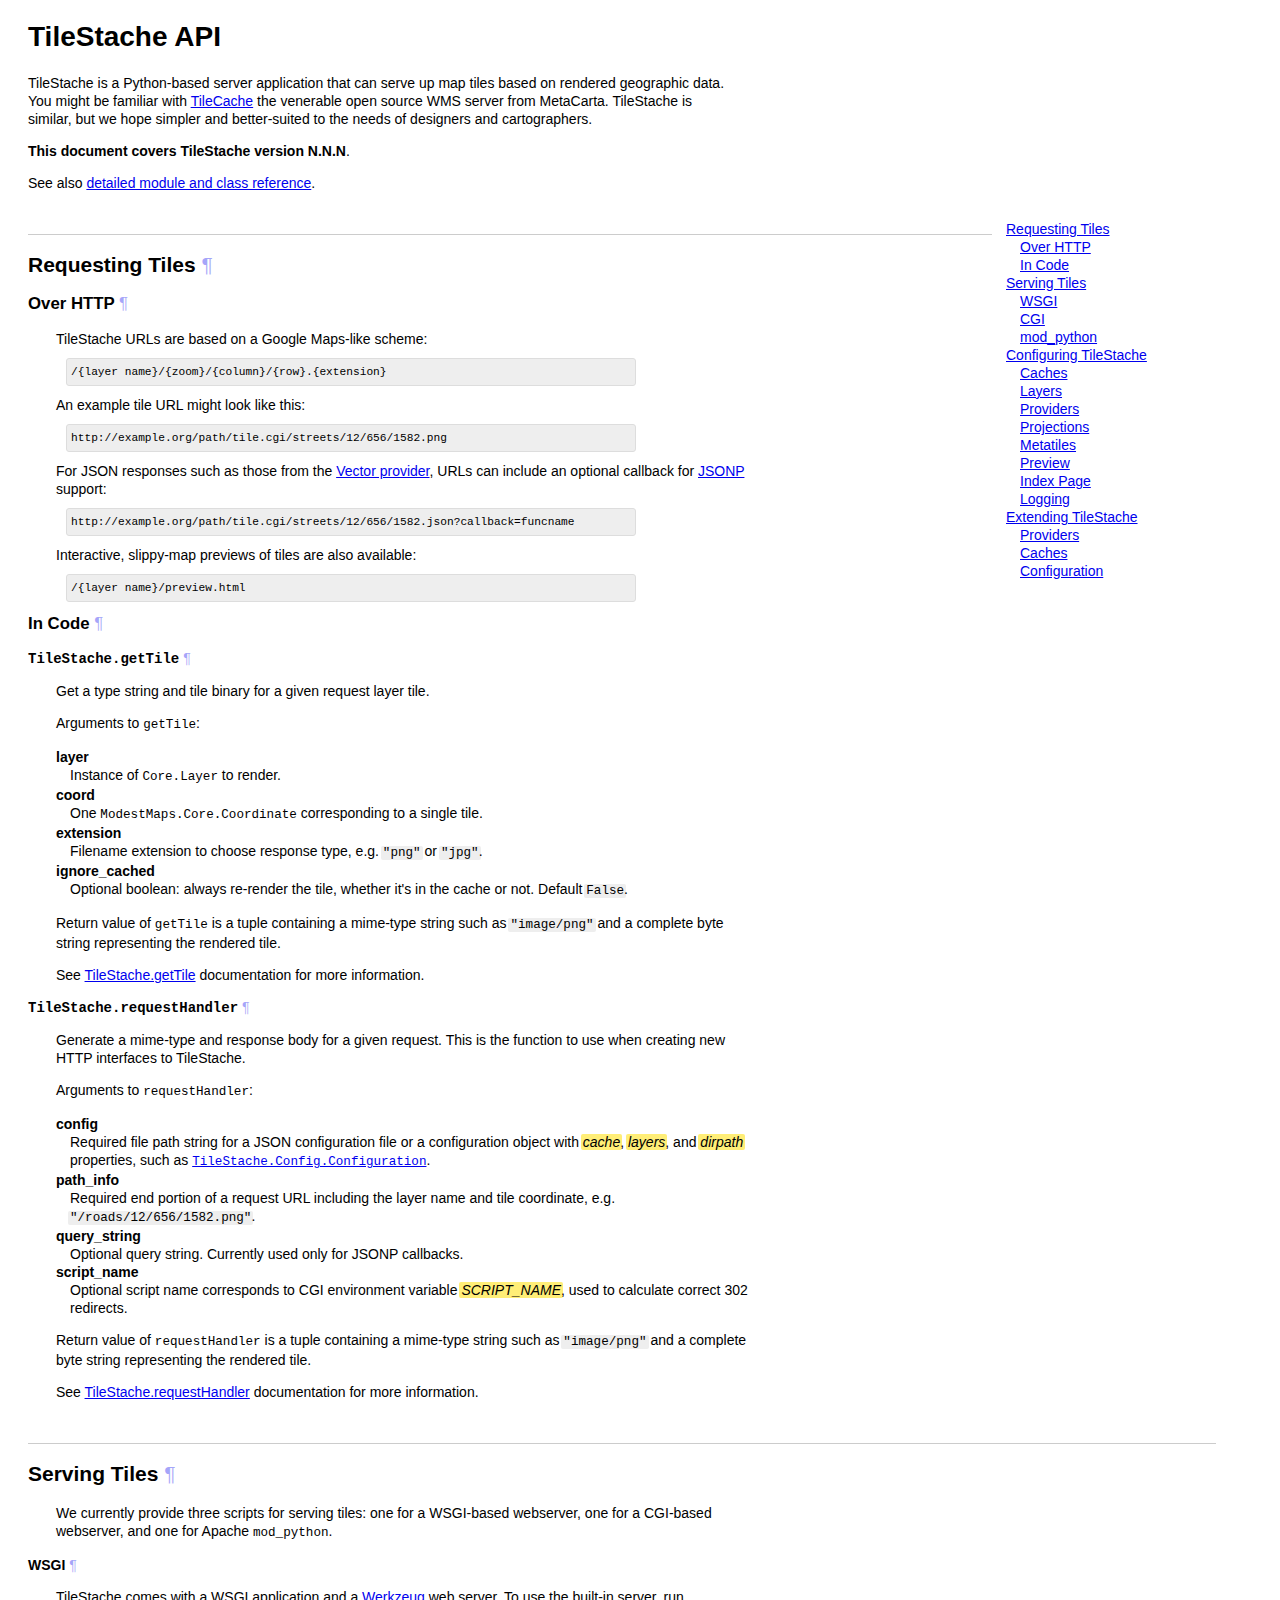
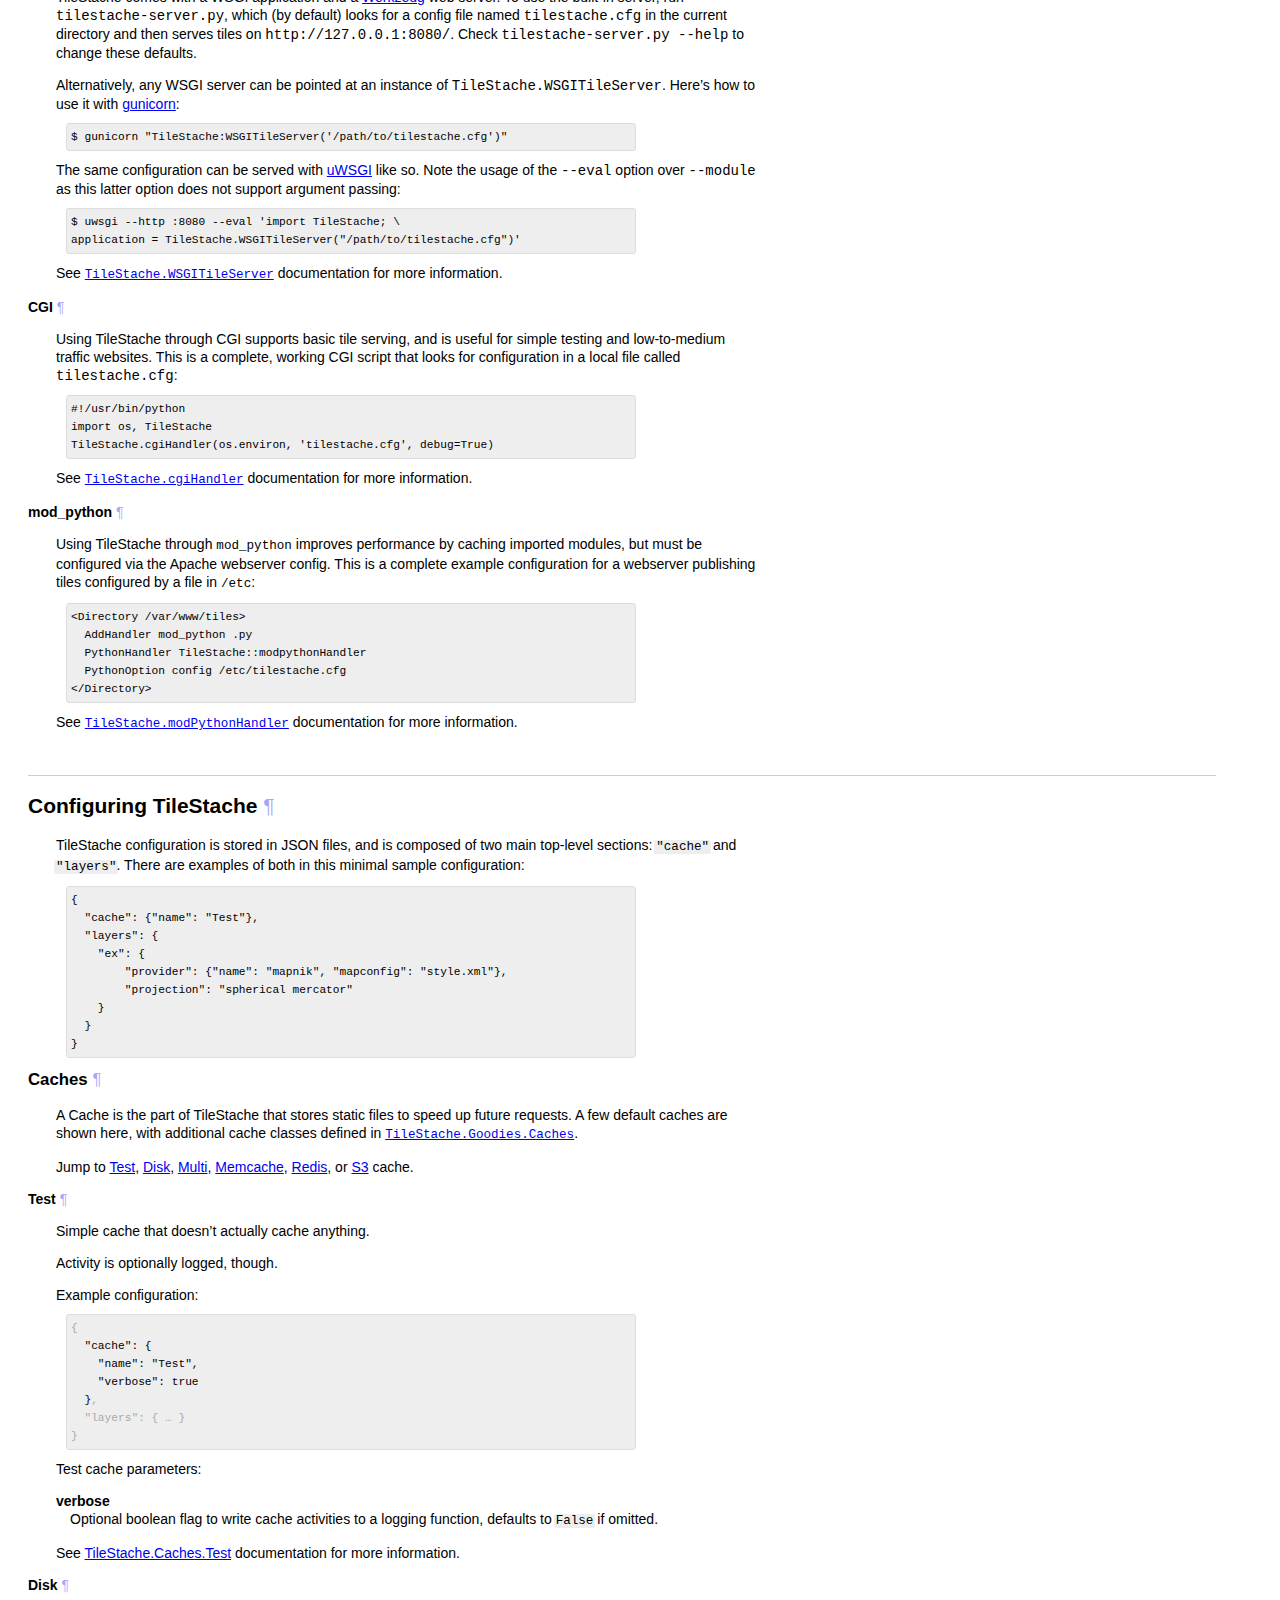
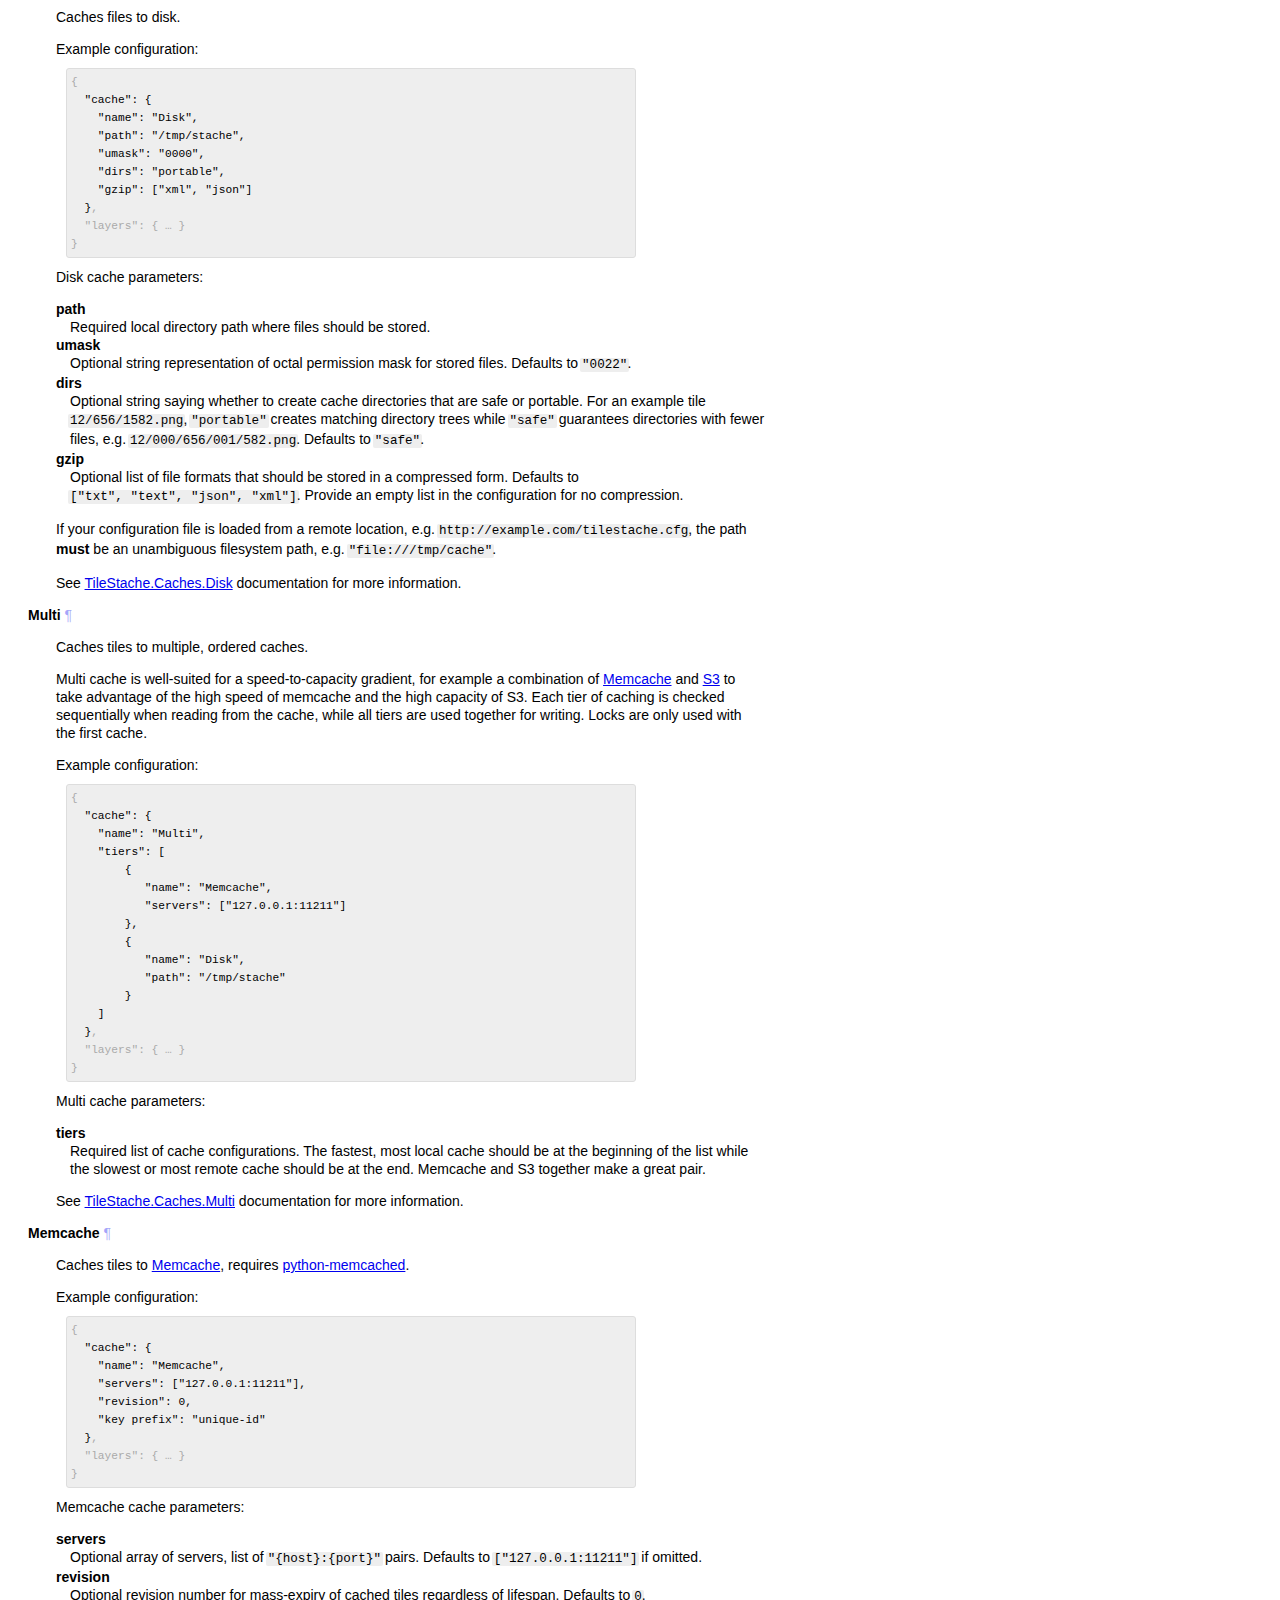
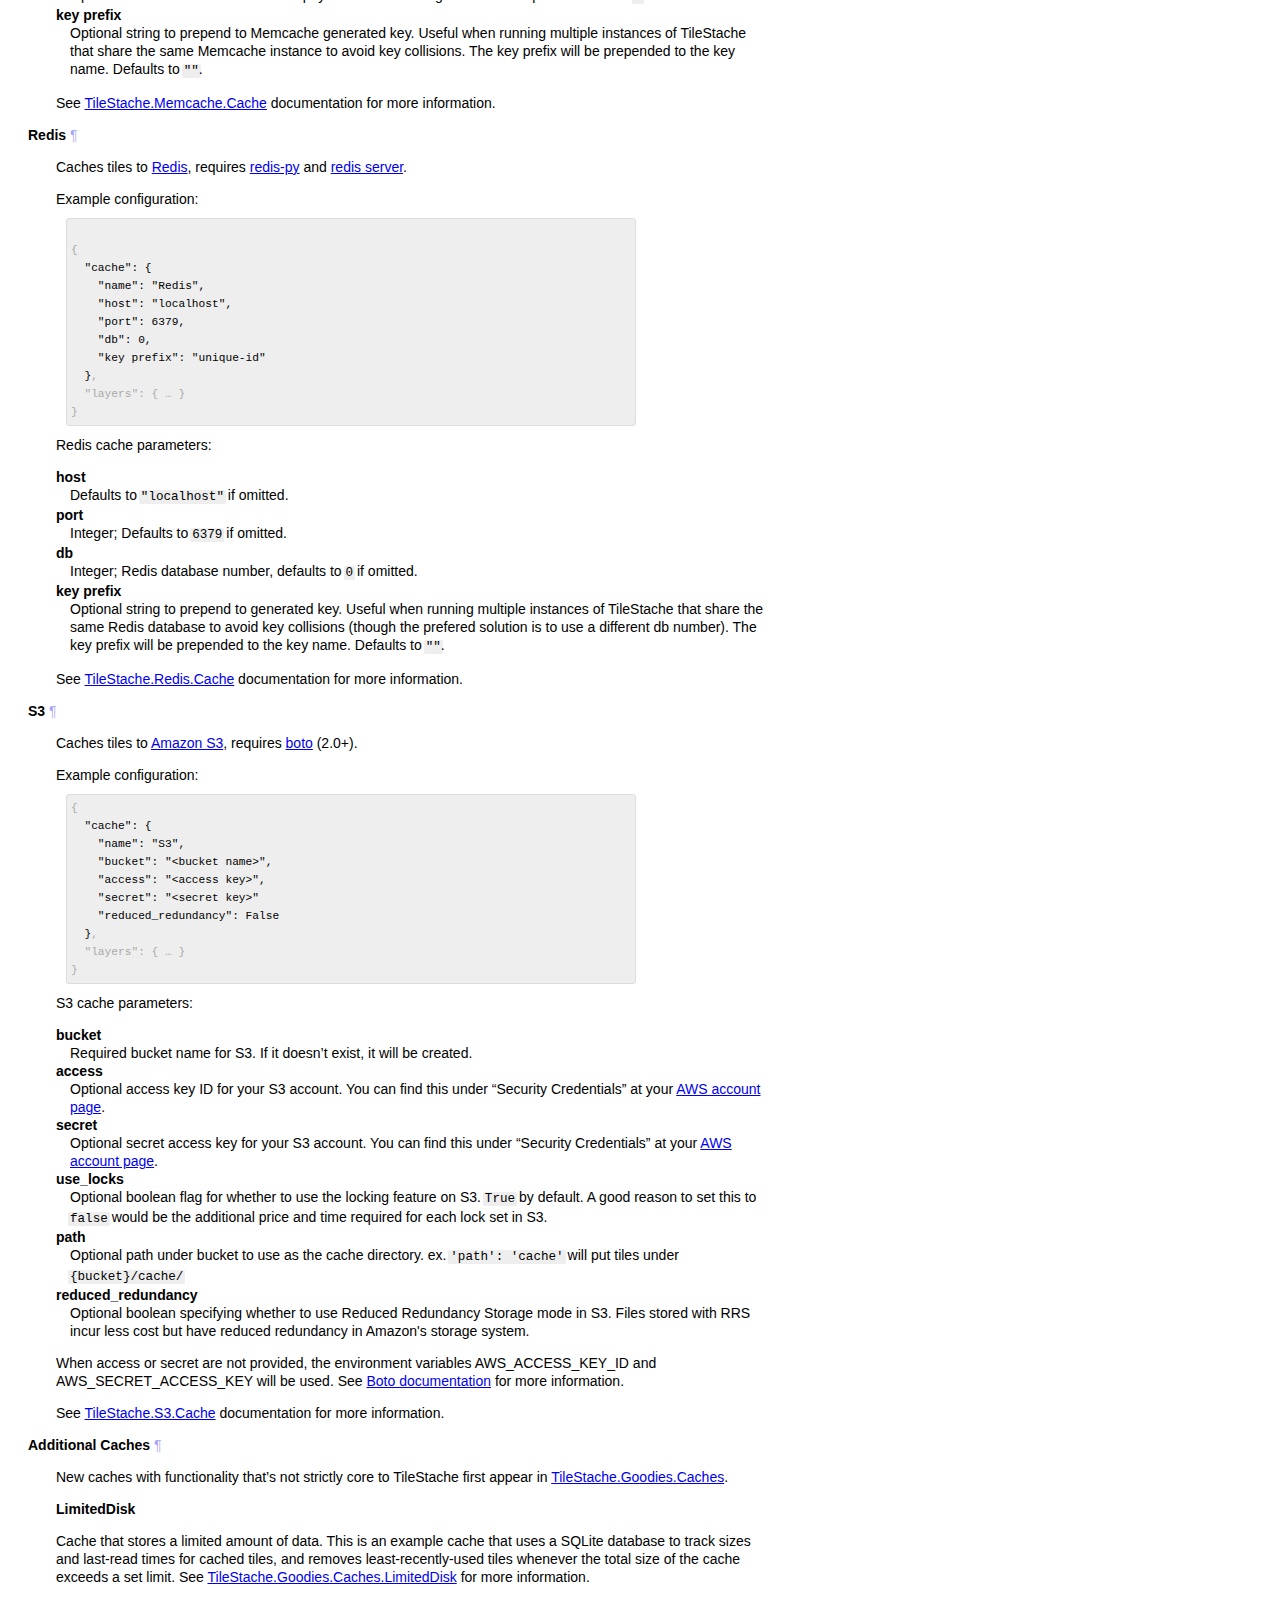
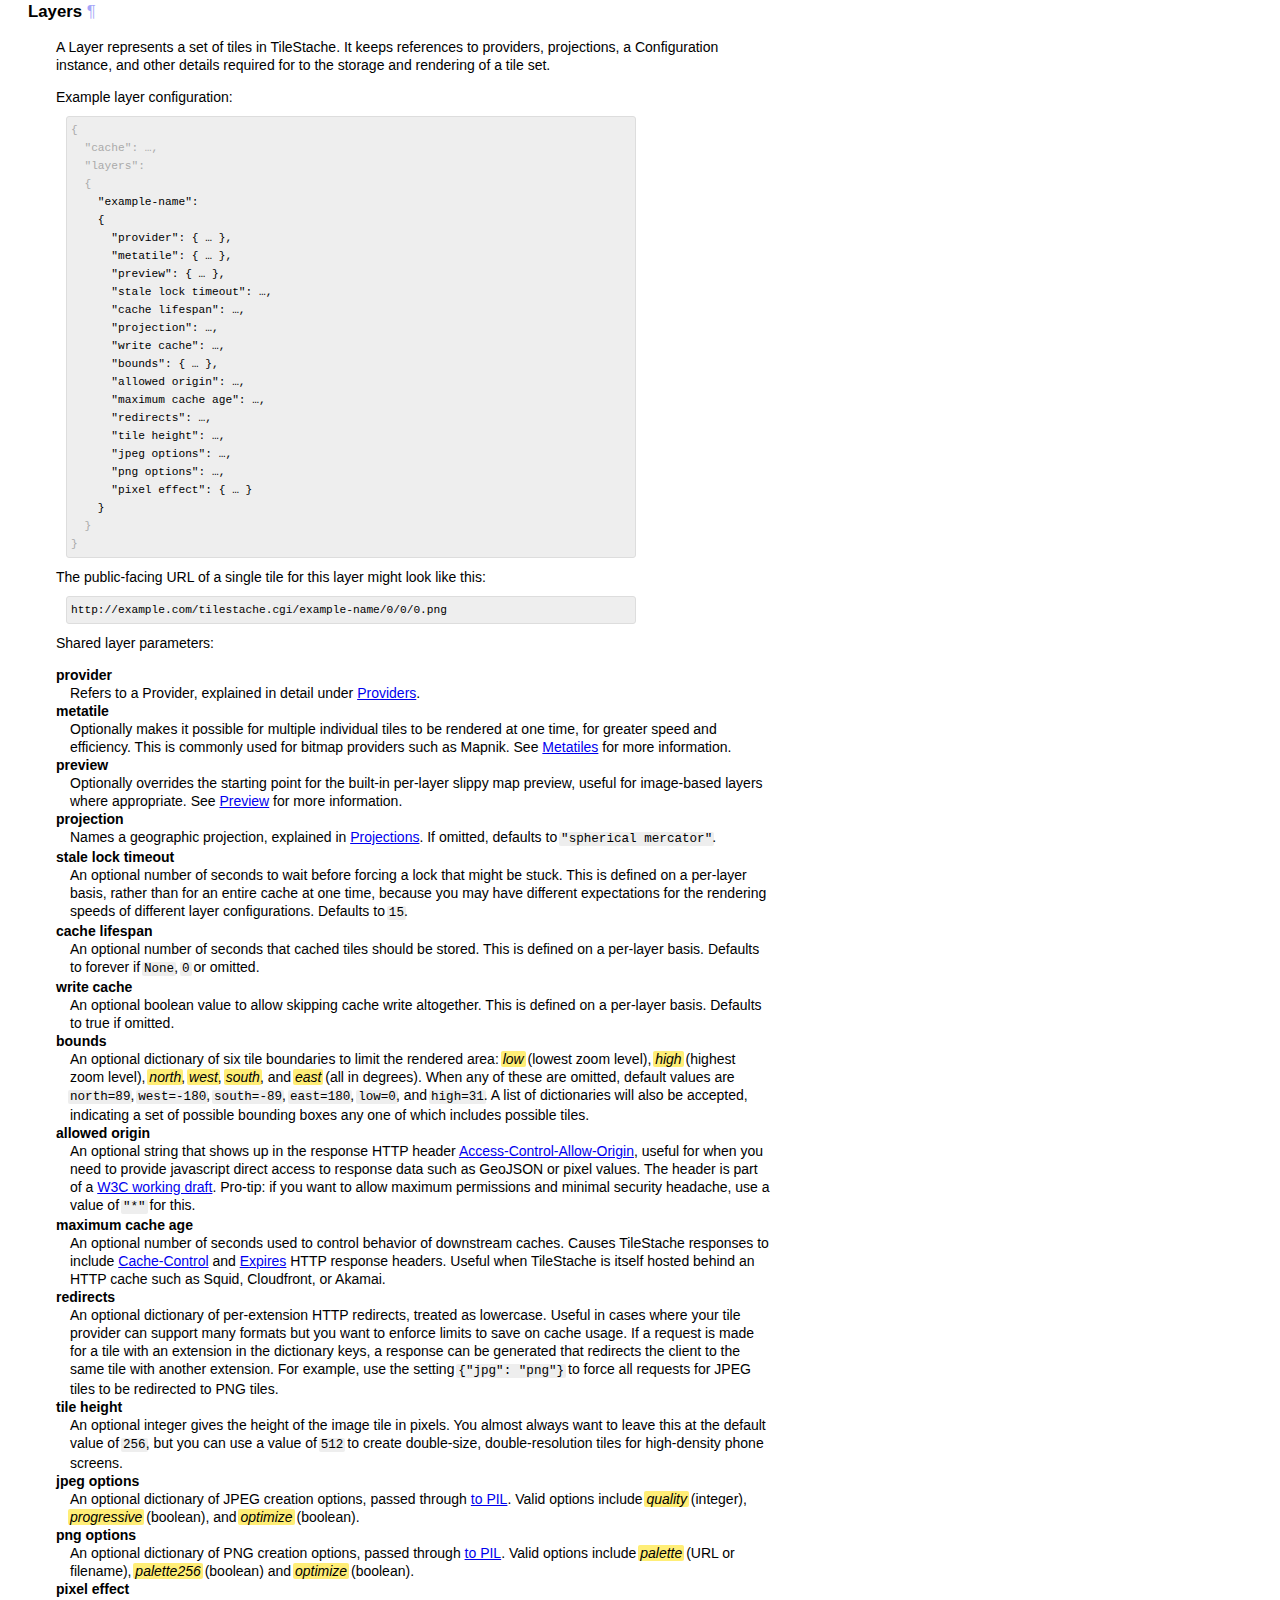
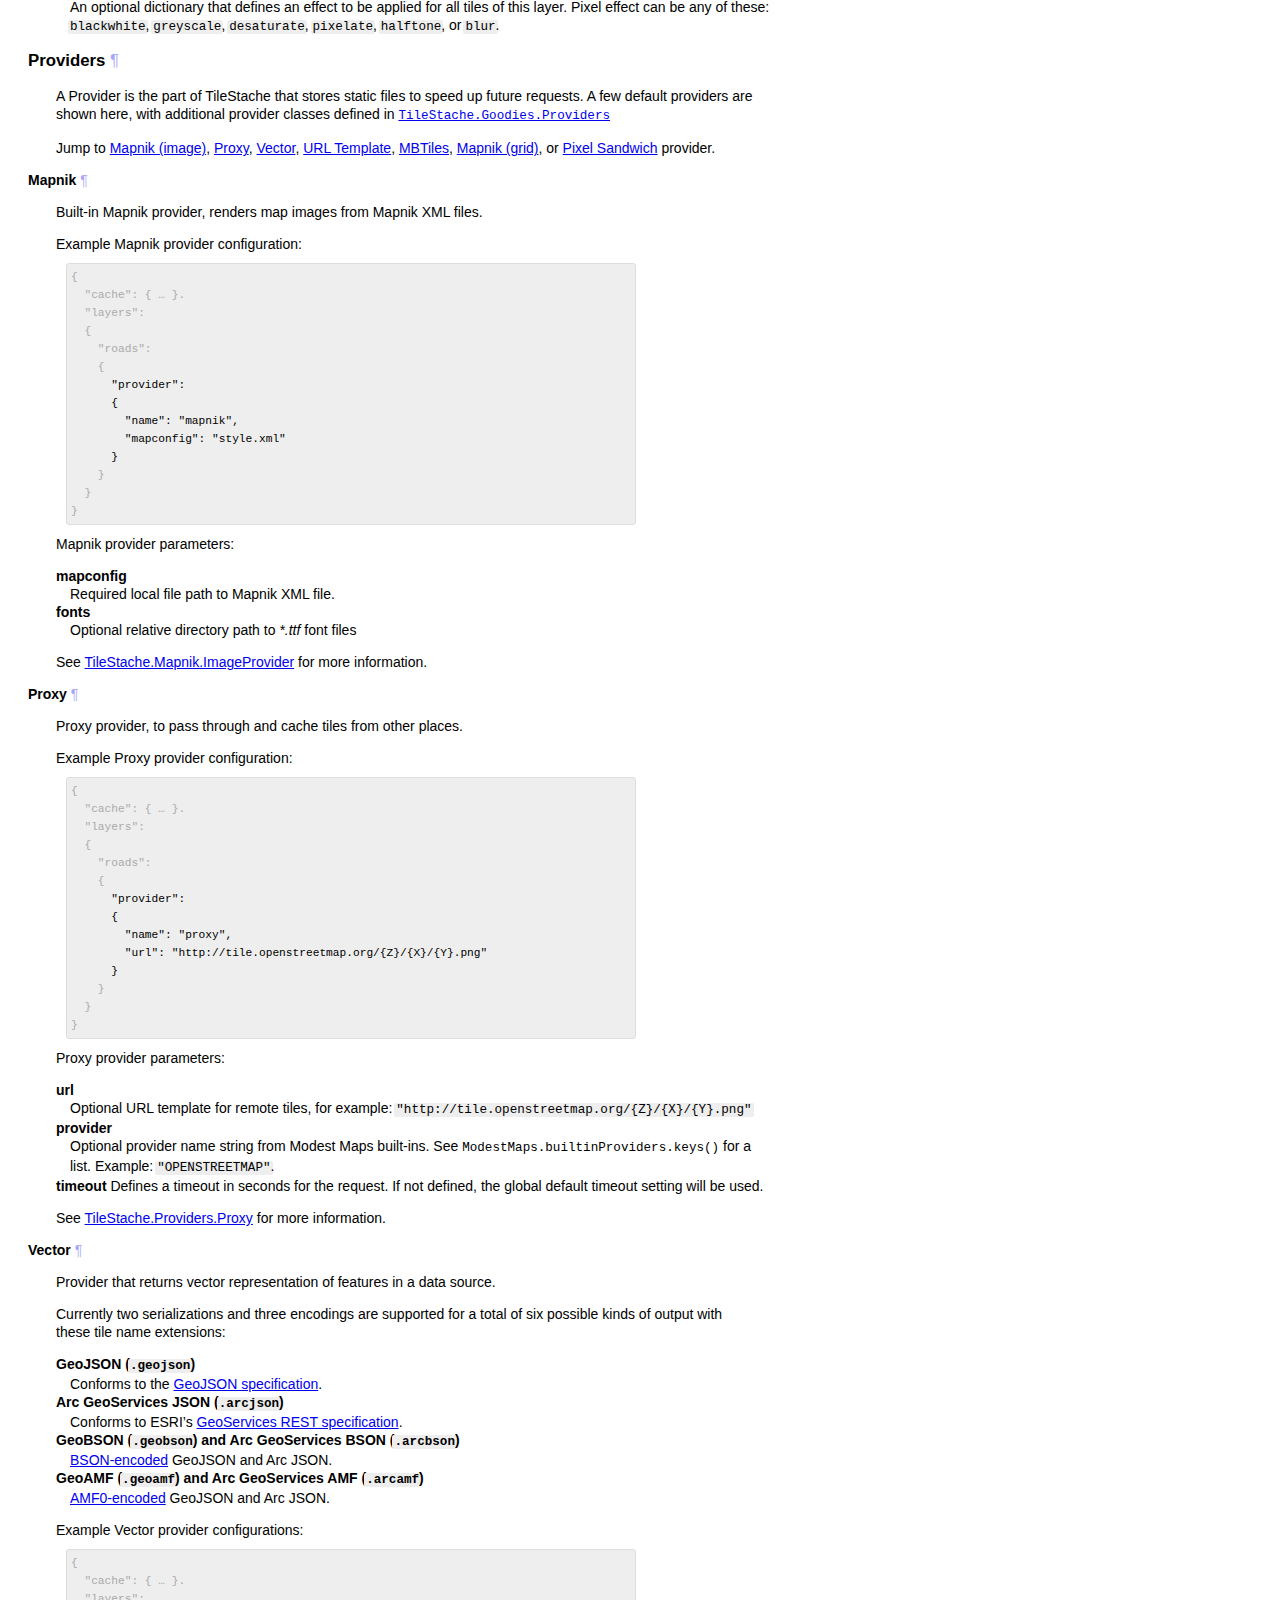
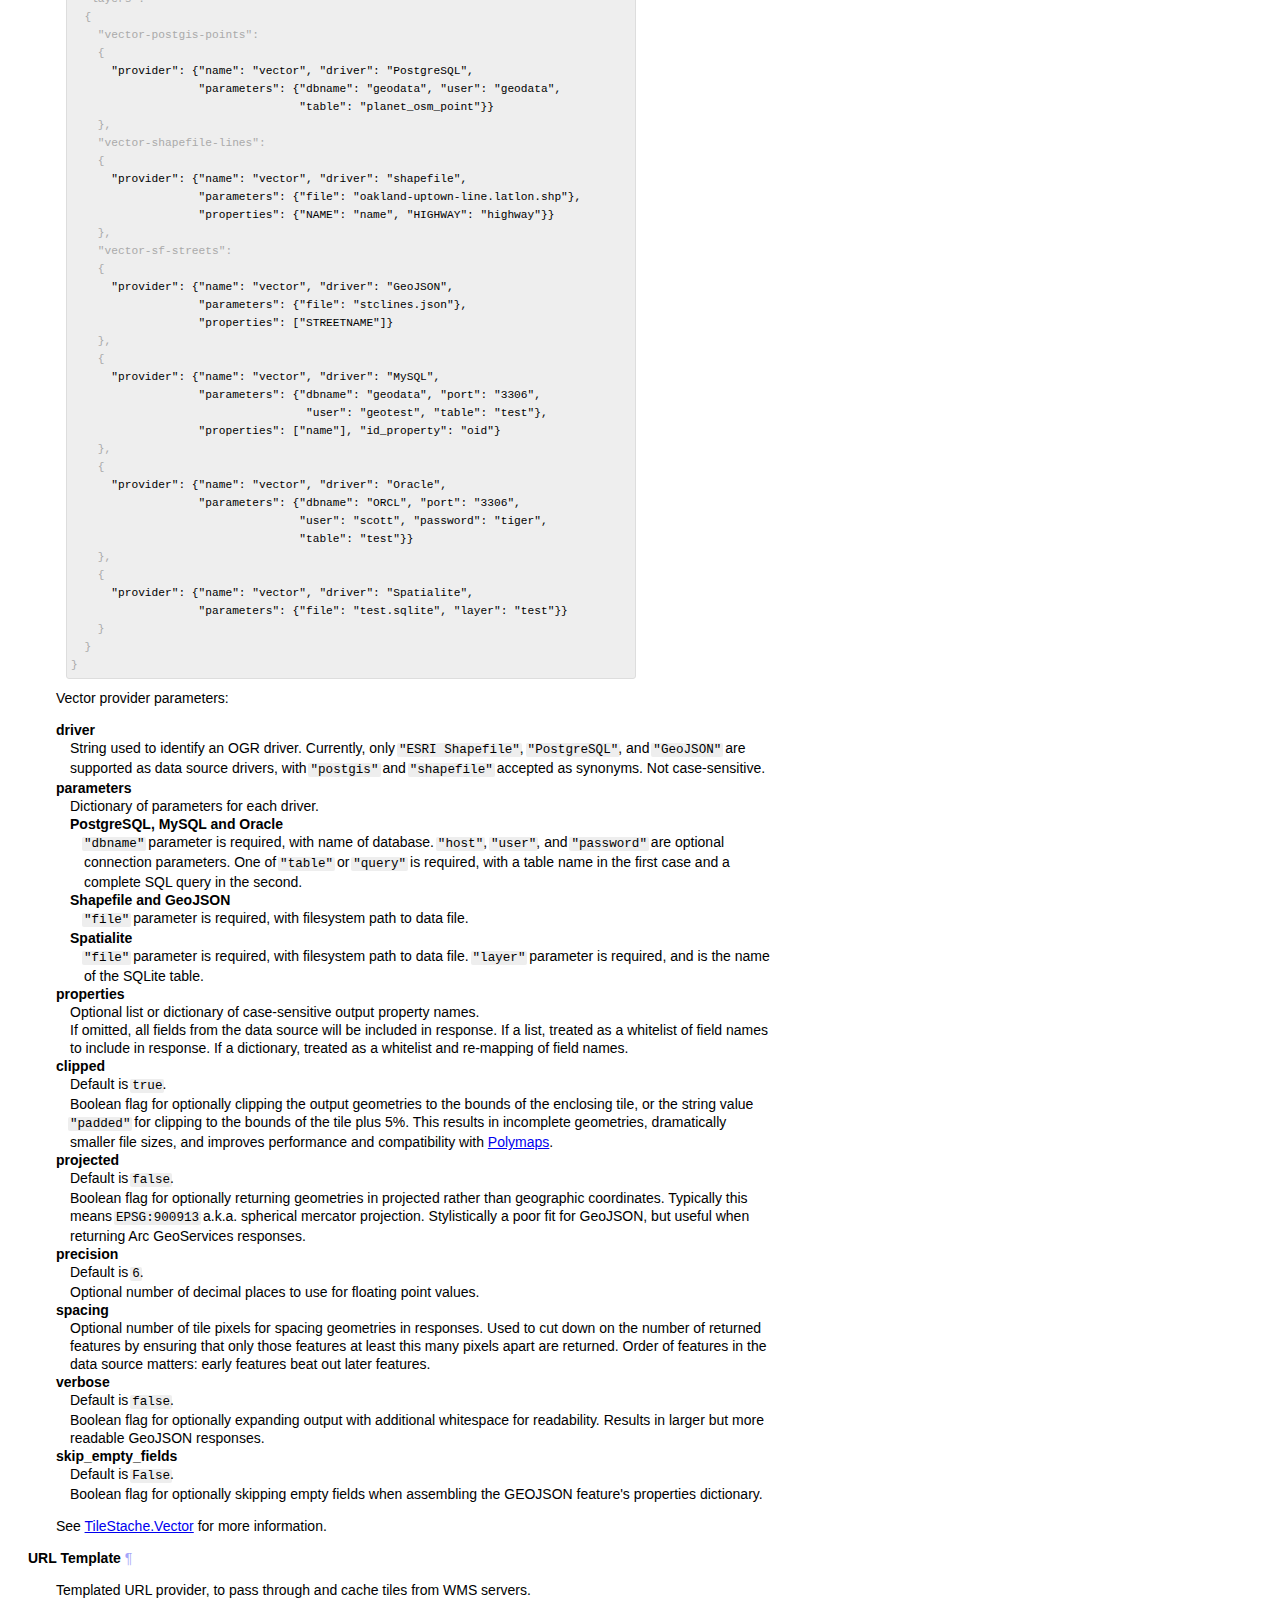
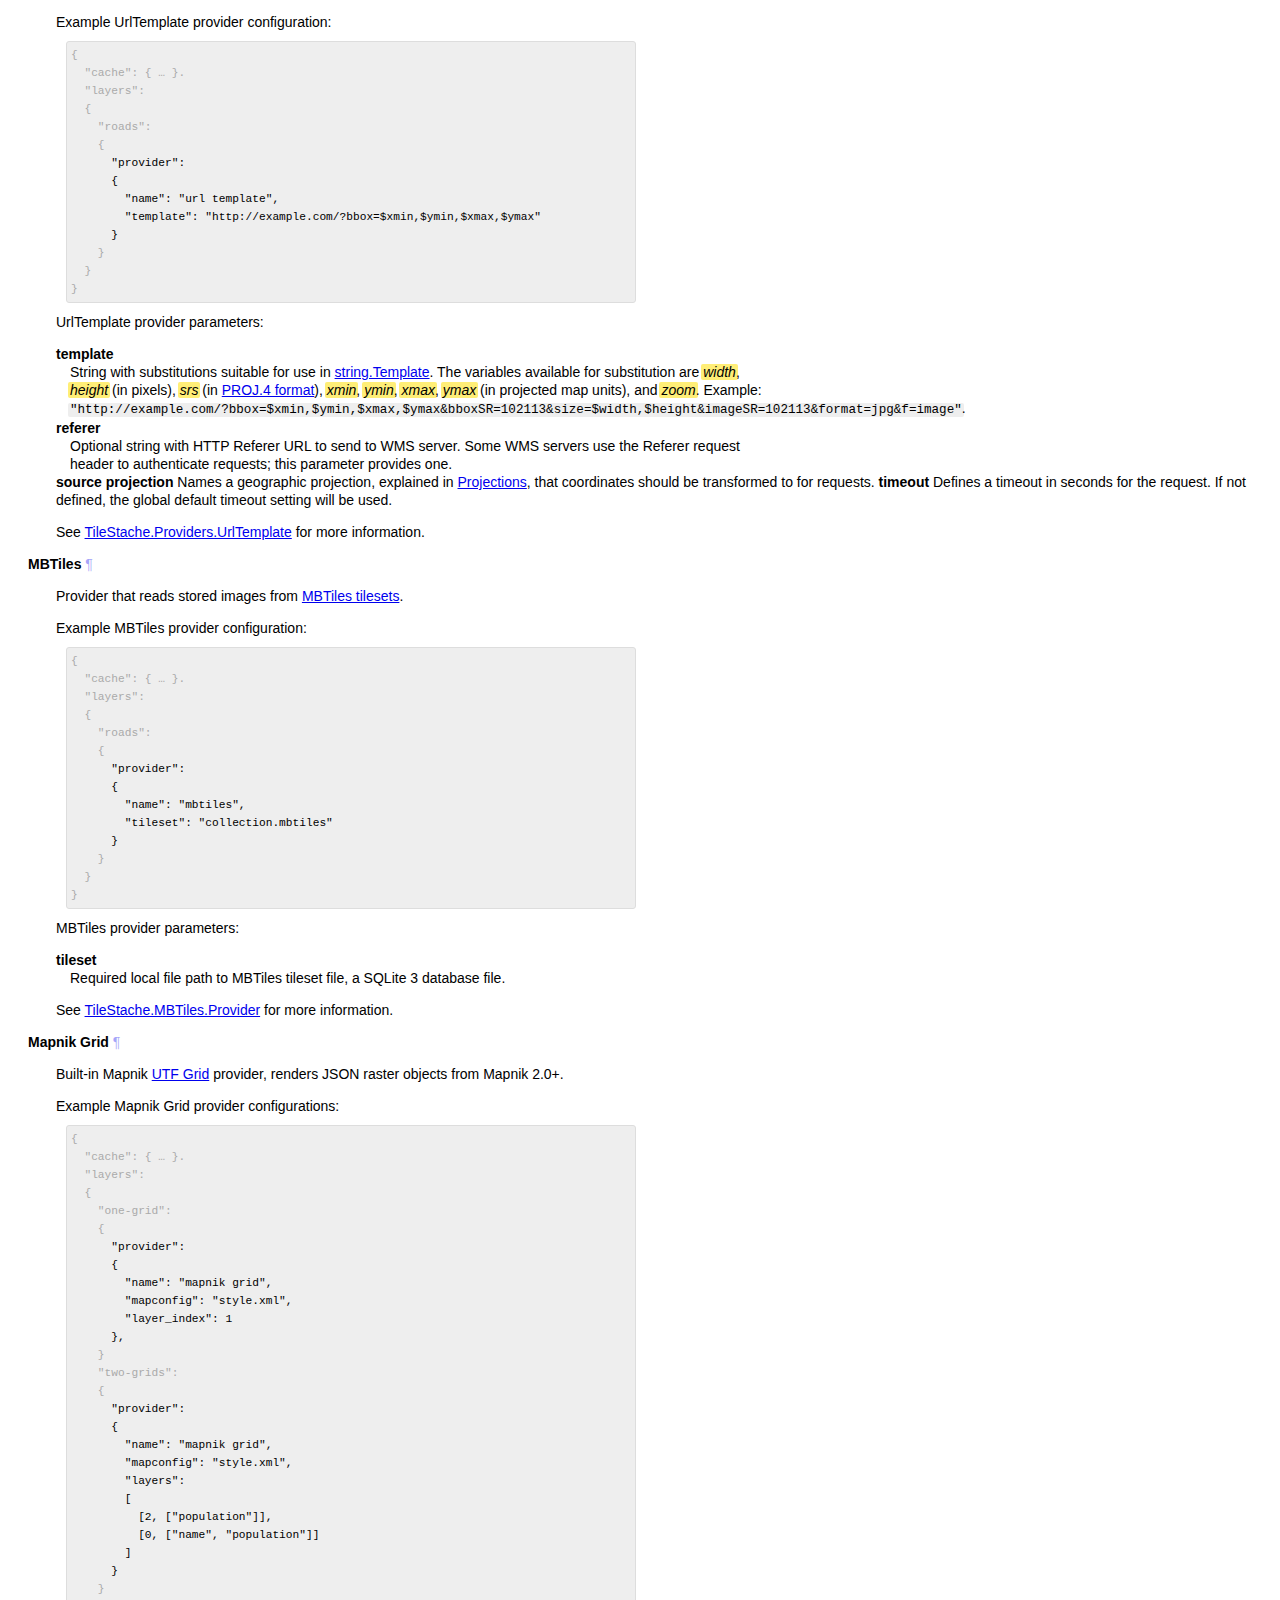
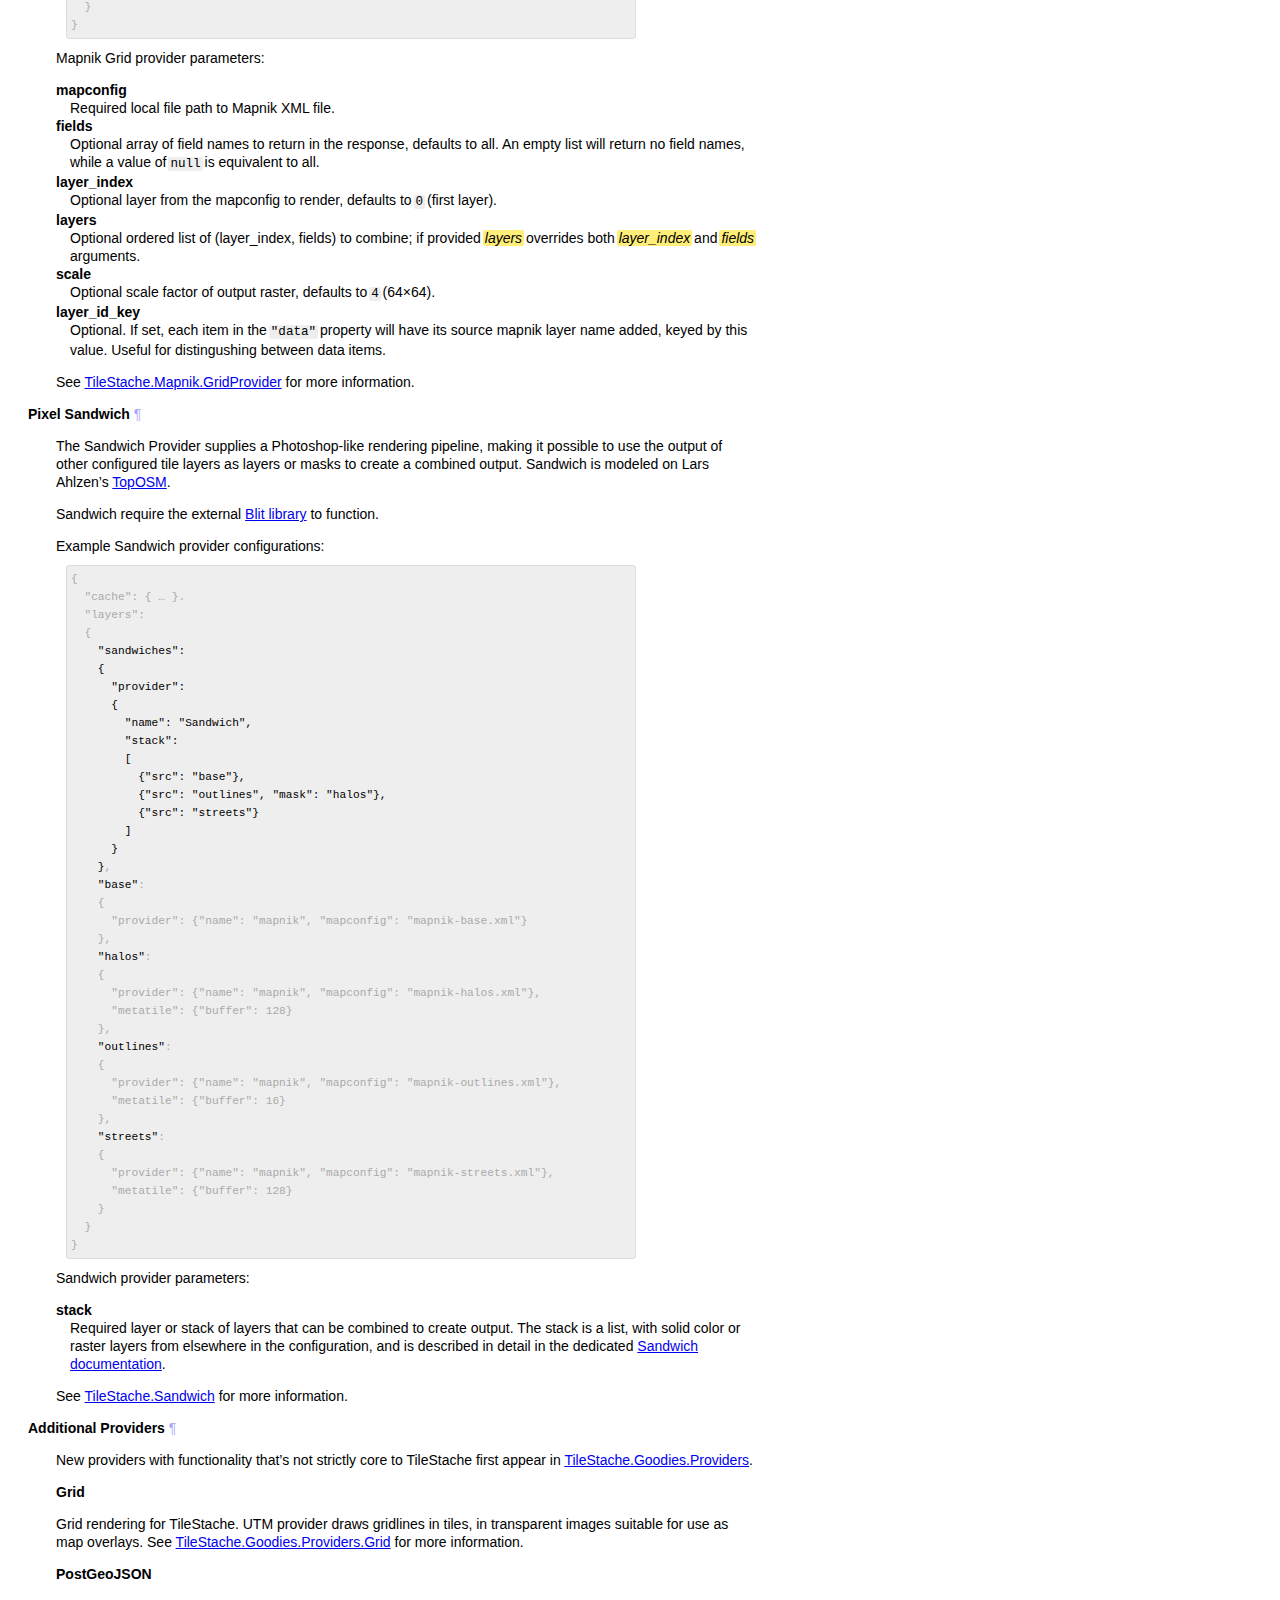
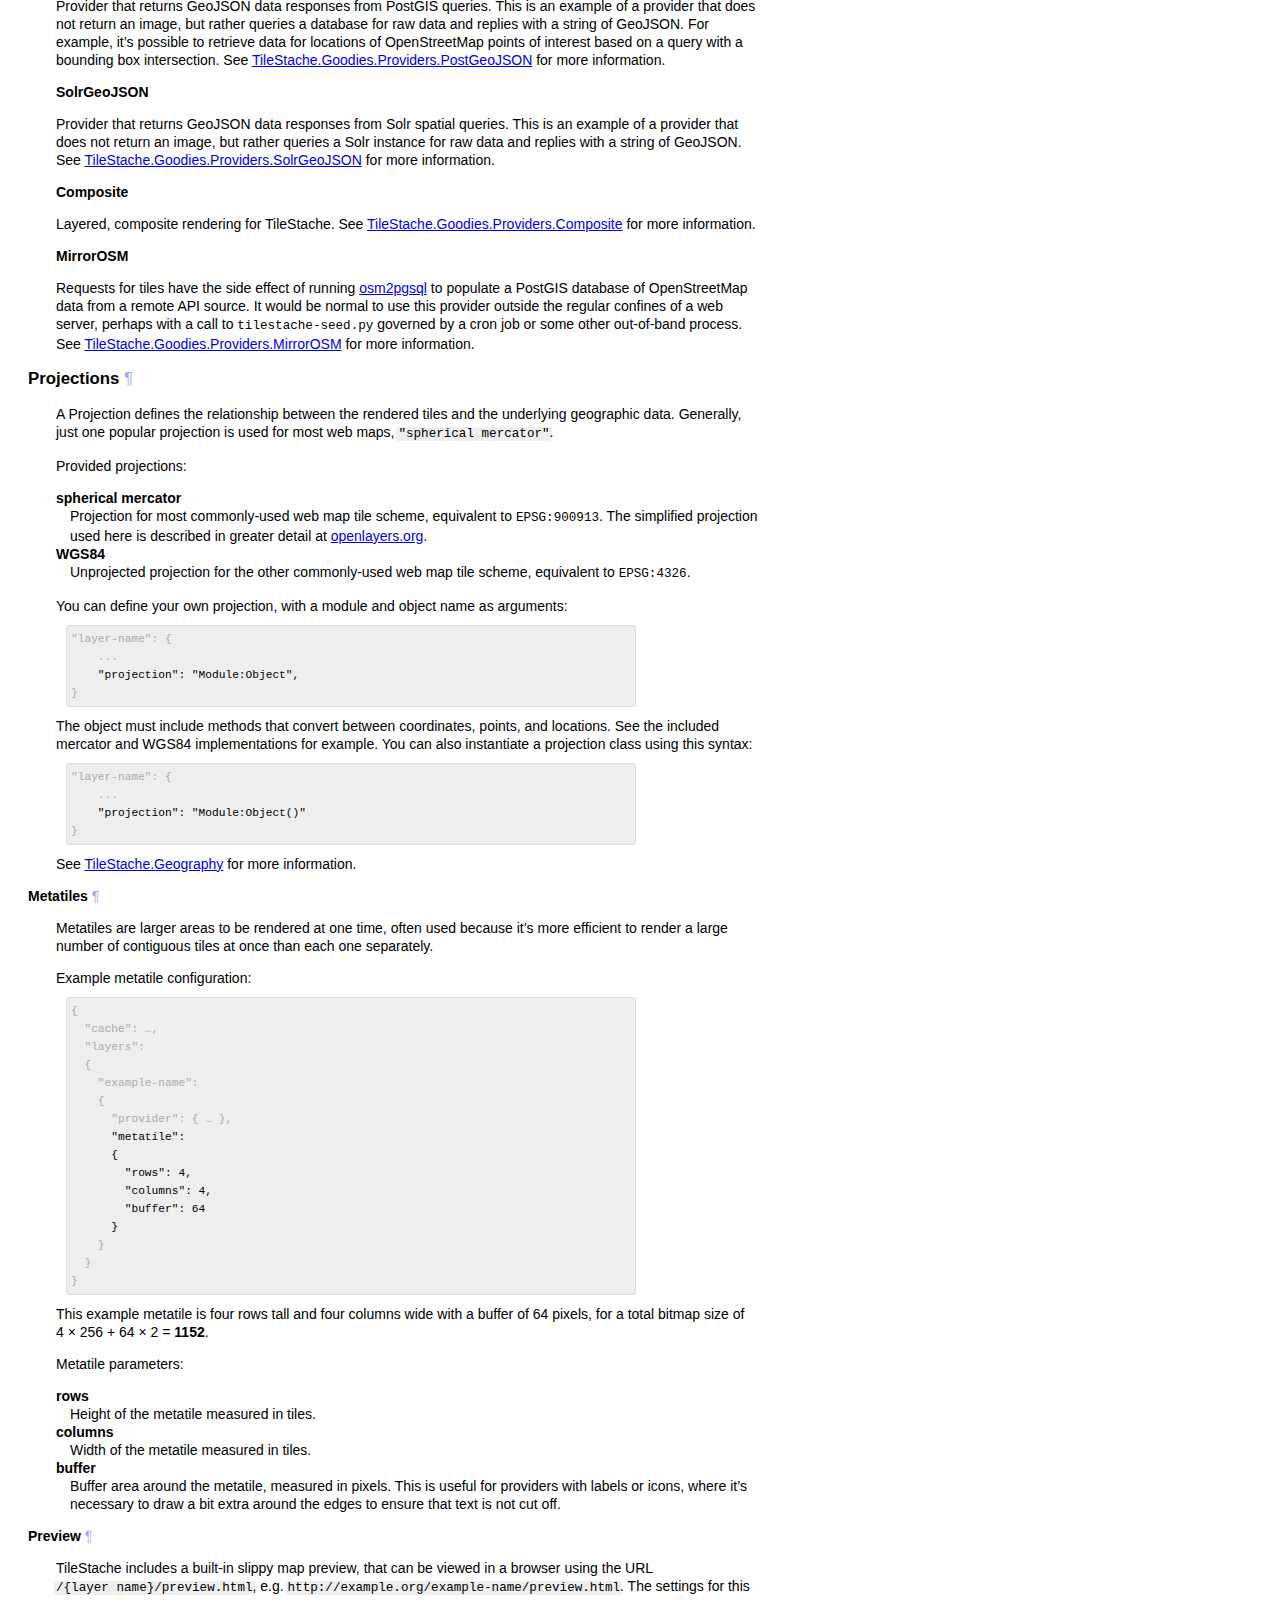
==== commit c4bfbf7a: "Merge 86526115ae29b820955027060d42d48fc0cdeebe into 0ae4051453d5546733c33be6a4f80dba1653eaba" ====
--- a/API.html
+++ b/API.html
@@ -399,7 +399,7 @@
   "cache": {"name": "Test"},
   "layers": {
     "ex": {
-        "provider": {"name": "mapnik", "mapfile": "style.xml"},
+        "provider": {"name": "mapnik", "mapconfig": "style.xml"},
         "projection": "spherical mercator"
     } 
   }
@@ -1020,7 +1020,7 @@
       "provider":
       {
         "name": "mapnik", 
-        "mapfile": "style.xml"
+        "mapconfig": "style.xml"
       }
     <span class="bg">}
   }
@@ -1032,7 +1032,7 @@
 </p>
 
 <dl>
-    <dt>mapfile</dt>
+    <dt>mapconfig</dt>
     <dd>
     Required local file path to Mapnik XML file.
     </dd>
@@ -1267,11 +1267,12 @@
     Boolean flag for optionally expanding output with additional whitespace
     for readability. Results in larger but more readable GeoJSON responses.
     </dd>
-    <dt>empty_fields</dt>
-    <dd>
-    Default is <samp>true</samp>.
+    <dt>skip_empty_fields</dt>
+    <dd>
+    Default is <samp>False</samp>.
     <br>
-    Boolean flag for optionally skipping null properties.
+    Boolean flag for optionally skipping empty fields when assembling the GEOJSON
+    feature's properties dictionary.
     </dd>
 </dl>
 
@@ -1412,7 +1413,7 @@
       "provider":
       {
         "name": "mapnik grid", 
-        "mapfile": "style.xml",
+        "mapconfig": "style.xml",
         "layer_index": 1
       },
     <span class="bg">}
@@ -1421,7 +1422,7 @@
       "provider":
       {
         "name": "mapnik grid", 
-        "mapfile": "style.xml",
+        "mapconfig": "style.xml",
         "layers":
         [
           [2, ["population"]],
@@ -1438,7 +1439,7 @@
 </p>
 
 <dl>
-    <dt>mapfile</dt>
+    <dt>mapconfig</dt>
     <dd>
     Required local file path to Mapnik XML file.
     </dd>
@@ -1450,7 +1451,7 @@
     </dd>
     <dt>layer_index</dt>
     <dd>
-    Optional layer from the mapfile to render, defaults to <samp>0</samp> (first layer).
+    Optional layer from the mapconfig to render, defaults to <samp>0</samp> (first layer).
     </dd>
     <dt>layers</dt>
     <dd>
@@ -1513,21 +1514,21 @@
     }<span class="bg">,
     </span>"base"<span class="bg">:
     {
-      "provider": {"name": "mapnik", "mapfile": "mapnik-base.xml"}
+      "provider": {"name": "mapnik", "mapconfig": "mapnik-base.xml"}
     },
     </span>"halos"<span class="bg">:
     {
-      "provider": {"name": "mapnik", "mapfile": "mapnik-halos.xml"},
+      "provider": {"name": "mapnik", "mapconfig": "mapnik-halos.xml"},
       "metatile": {"buffer": 128}
     },
     </span>"outlines"<span class="bg">:
     {
-      "provider": {"name": "mapnik", "mapfile": "mapnik-outlines.xml"},
+      "provider": {"name": "mapnik", "mapconfig": "mapnik-outlines.xml"},
       "metatile": {"buffer": 16}
     },
     </span>"streets"<span class="bg">:
     {
-      "provider": {"name": "mapnik", "mapfile": "mapnik-streets.xml"},
+      "provider": {"name": "mapnik", "mapconfig": "mapnik-streets.xml"},
       "metatile": {"buffer": 128}
     }
   }
